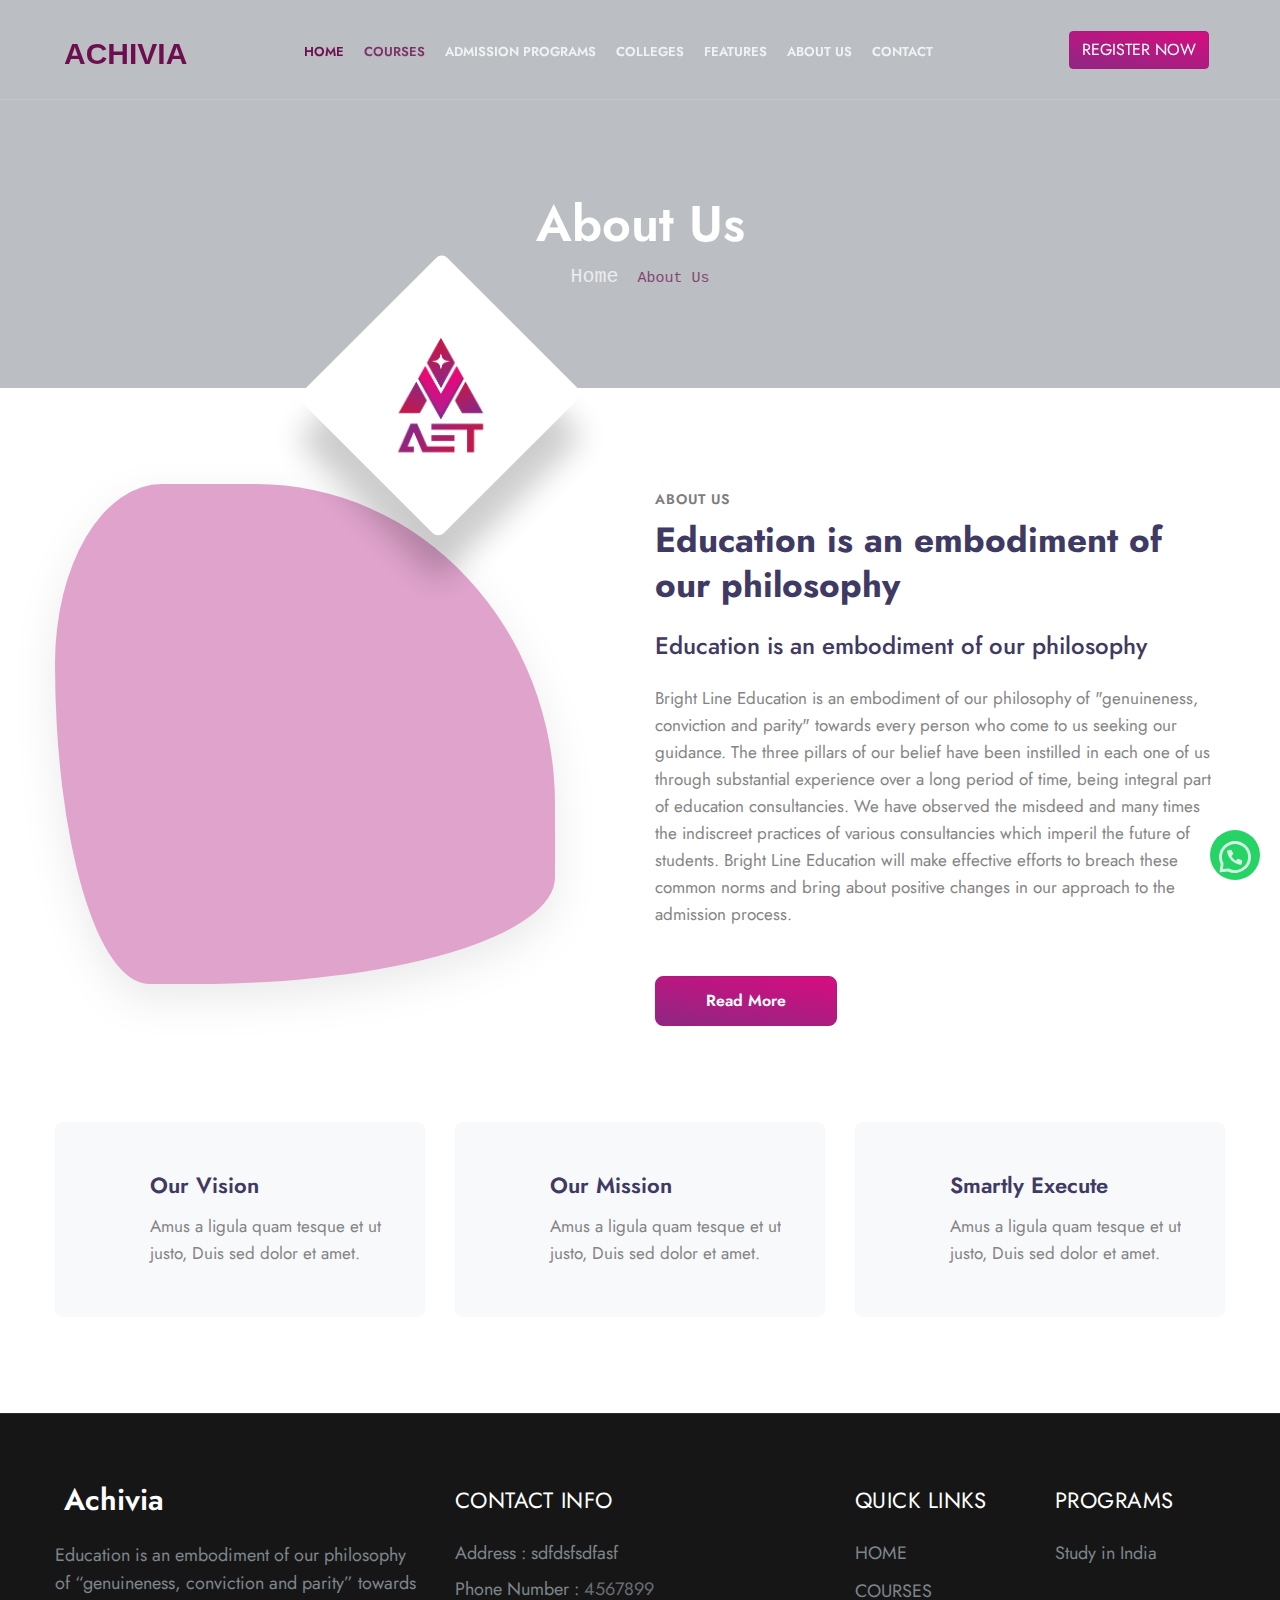
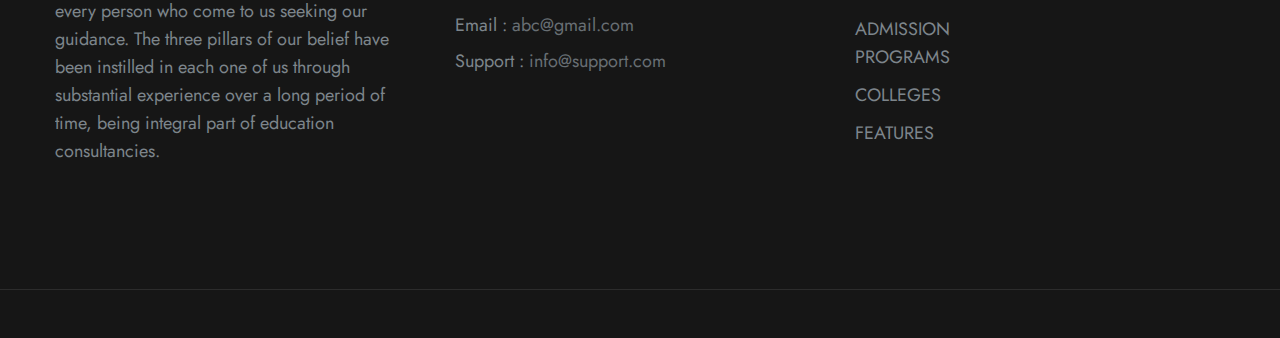
==== about.html @ 942f91b6 "about page added" ====
<!doctype html>
<html lang="en">

<head>
    <!-- Required meta tags -->
    <meta charset="utf-8">
    <meta name="viewport" content="width=device-width, initial-scale=1, shrink-to-fit=no">

    <title>Achivia</title>
    <link rel="icon" href="assets/images/AETlogo.png" type="image/gif" sizes="16x16">
    <!-- google fonts -->
    <link href="//fonts.googleapis.com/css2?family=Jost:wght@300;400;600&display=swap" rel="stylesheet">

    <!-- Template CSS -->
    <link rel="stylesheet" href="assets/css/style-starter.css">
    <script src="https://kit.fontawesome.com/fcaa00c252.js" crossorigin="anonymous"></script>
</head>

<body>
    <!--header-->
    <header id="site-header" class="fixed-top">
        <div class="container">
            <nav class="navbar navbar-expand-lg navbar-dark stroke">
                <h1>
                    <a id="brand-name" class="navbar-brand" href="index.html">
                        <img src="assets/images/AETlogo.png" style="margin-top: -5px;" alt="" height="43px"> <samp
                            class="logo-text">ACHIVIA</samp> </a>
                </h1>

                <!-- if logo is image enable this   
          <a class="navbar-brand" href="#index.html">
              <img src="image-path" alt="Your logo" title="Your logo" style="height:35px;" />
          </a> -->
                <button class="navbar-toggler  collapsed bg-gradient" type="button" data-toggle="collapse"
                    data-target="#navbarTogglerDemo02" aria-controls="navbarTogglerDemo02" aria-expanded="false"
                    aria-label="Toggle navigation">
                    <span onclick="openna()" style="color: #630d49; background-color: none;"
                        class="navbar-toggler-icon fa icon-expand fa-bars"></span>
                    <span onclick="closena()" style="color: #630d49; background-color: none;"
                        class="navbar-toggler-icon fa icon-close fa-times"></span>
                    </span>
                </button>
                <div class="collapse navbar-collapse" id="navbarTogglerDemo02">
                    <ul style="line-height: 31px;" class="navbar-nav mx-lg-auto">
                        <li class="nav-item active">
                            <a style="color: #6d0f4f;" class="nav-link" href="index.html">Home</a>
                        </li>
                        <li class="nav-item @@services__active">
                            <a style="color: #6d0f4f;" id="text1" class="nav-link" href="courses.html">courses</a>
                        </li>
                        <li class="nav-item @@about__active">
                            <a id="text2" class="nav-link" href="admission-programs.html">Admission Programs</a>
                        </li>
                        <li class="nav-item @@about__active">
                            <a id="text3" class="nav-link" href="colleges.html">colleges</a>
                        </li>
                        <li class="nav-item @@about__active">
                            <a id="text4" class="nav-link" href="">features</a>
                        </li>
                        <li class="nav-item @@about__active">
                            <a id="text5" class="nav-link" href="about.html">About Us</a>
                        </li>
                        <li class="nav-item @@contact__active">
                            <a id="text6" class="nav-link" href="">Contact</a>
                        </li>
                        <li class="nav-item @@contact__active">
                            <a type="button" id="reg-btn" style="display: none; font-size: 14px;"
                                class="btn btn-success btn-background" href="">REGISTER NOW</a>
                        </li>

                    </ul>
                </div>

                <!--/search-right-->
                <div id="register-now" class="header-search">
                    <div class='control mr-3'>
                        <a type="button" class="btn btn-success btn-background" href="">REGISTER NOW</a>
                    </div>
                    <!-- full screen form controls -->
                    <i class='icon-close fa fa-close material-icons'></i>
                    <form action="error.html" method="GET" class='search-input'>
                        <input class='input-search' placeholder='Start Typing' type='text'>
                    </form>
                </div>
                <!--//search-right-->

                <!-- toggle switch for light and dark theme -->
                <!-- <div class="mobile-position">
            <nav class="navigation">
              <div class="theme-switch-wrapper">
                <label class="theme-switch" for="checkbox">
                  <input type="checkbox" id="checkbox">
                  <div class="mode-container py-1">
                    <i class="gg-sun"></i>
                    <i class="gg-moon"></i>
                  </div>
                </label>
              </div>
            </nav>
          </div> -->
                <!-- //toggle switch for light and dark theme -->
            </nav>

        </div>
    </header>
    <!--/header-->

    <!-- Service breadcrumb -->
    <section class="w3l-about-breadcrumb text-center">
        <div class="breadcrumb-bg breadcrumb-bg-about py-5">
            <div class="container py-lg-5 py-md-4">
                <h2 class="title pt-md-5 pt-4">About Us</h2>
                <p class="inner-page-para mt-2"><a class="text-white" href="index.html"><samp>Home</samp></a> <i style="font-size: 13px;" class="fas fa-chevron-right"></i> <samp style="font-size: 15px; color: #6d0f4f;">About Us</samp> </p>
            </div>
            <div class="hero-overlay"></div>
        </div>
    </section>
    <!-- //Service breadcrumb -->



    
    <section class="w3l-aboutblock1" id="about">
        <div class="midd-w3 py-5">
            <div class="container py-lg-5 py-md-4 py-2">
                <div class="row">
                    <div class="col-lg-6 left-wthree-img">
                        <div class="position-relative">
                            <img src="assets/images/about2.jpg" alt="" class="img-fluid radius-image-full">
                            <div class="bg-shape"> </div>
                            <div style="    background-color: #ffffff;" class="imginfo__box">
                                <img class="brand-logo"  style="  box-shadow: 0 0px 0px 0 rgb(0 0 0 / 20%);-webkit-box-shadow: 0 0px 0px 0 rgb(0 0 0 / 20%);    -webkit-border-radius: 0% 0% 0% 0% / 0% 0% 0% 0%;    transform: rotate(-45deg);" src="assets/images/AETlogoc.png"  alt="">
                            </div>
                        </div>
                    </div>
                    <div class="col-lg-6 mt-lg-0 mt-5 about-right-faq align-self">
                        <h5 class="title-small mb-1">About Us</h5>
                        <h3 class="title-big">Education is an embodiment of our philosophy</h3>
                        <h4 class="mt-4">Education is an embodiment of our philosophy</h4>
                        <p class="mt-4">Bright Line Education is an embodiment of our philosophy of "genuineness, conviction and parity"
                             towards every person who come to us seeking our guidance. The three pillars of our belief have been instilled 
                             in each one of us through substantial experience over a long period of time, being integral part of education
                              consultancies. We have observed the misdeed and many times the indiscreet practices of various consultancies 
                              which imperil the future of students. Bright Line Education will make effective efforts to breach these common
                               norms and bring about positive changes in our approach to the admission process.</p>
                        <a class="btn btn-primary btn-style mt-md-5 mt-4 mr-md-4 mr-3" href="#about"> Read More </a>
    
                       
                        <!-- dialog itself, mfp-hide class is required to make dialog hidden -->
                        <div id="small-dialog1" class="zoom-anim-dialog mfp-hide">
                            <iframe src="https://www.youtube.com/embed/2N247cY2bEw" allow="autoplay; fullscreen" allowfullscreen=""></iframe>
                        </div>
                    </div>
                </div>
    
                <div class="row justify-content-center mt-5 pt-lg-5">
                    <div class="col-lg-4 col-md-6 grids-feature">
                        <div class="area-box">
                            <i class="fa fa-xing" aria-hidden="true"></i>
                            <div class="area-box-info">
                                <h4><a href="#feature" class="title-head">Our Vision</a></h4>
                                <p>Amus a ligula quam tesque et ut justo, Duis sed dolor et amet.</p>
                            </div>
                        </div>
                    </div>
                    <div class="col-lg-4 col-md-6 grids-feature mt-md-0 mt-4">
                        <div class="area-box">
                            <i class="fa fa-thumbs-o-up" aria-hidden="true"></i>
                            <div class="area-box-info">
                                <h4><a href="#feature" class="title-head">Our Mission</a></h4>
                                <p>Amus a ligula quam tesque et ut justo, Duis sed dolor et amet.</p>
                            </div>
                        </div>
                    </div>
                    <div class="col-lg-4 col-md-6 grids-feature mt-lg-0 mt-4">
                        <div class="area-box">
                            <i class="fa fa-angellist" aria-hidden="true"></i>
                            <div class="area-box-info">
                                <h4><a href="#feature" class="title-head">Smartly Execute</a></h4>
                                <p>Amus a ligula quam tesque et ut justo, Duis sed dolor et amet.</p>
                            </div>
                        </div>
                    </div>
                </div>
            </div>
        </div>
    </section>





    <!-- footer -->
    <footer class="w3l-footer-29-main">
        <div class="footer-29 py-5">
            <div class="container py-md-4">

                <div class="row footer-top-29">

                    <div class="col-lg-4 col-md-6 footer-list-29 footer-1">
                        <div class="footer-logo mb-4">
                            <a id="brand-name" class="navbar-brand" href="index.html">
                                <img src="assets/images/AETlogo.png" style="margin-top: -5px;" alt="" height="43px">
                                Achivia </a>
                        </div>
                        <p> Education is an embodiment of our philosophy of “genuineness, conviction and parity” towards
                            every
                            person who come to us seeking our guidance. The three pillars of our belief have been
                            instilled in each
                            one of us through substantial experience over a long period of time, being integral part of
                            education
                            consultancies.</p>
                        <div class="main-social-footer-29 mt-md-4 mt-3">
                            <a href="#facebook" class="facebook"><span class="fa fa-facebook"></span></a>
                            <a href="#twitter" class="twitter"><span class="fa fa-twitter"></span></a>
                            <a href="#instagram" class="instagram"><span class="fa fa-instagram"></span></a>
                            <a href="#linkedin" class="linkedin"><span class="fa fa-linkedin"></span></a>
                        </div>
                    </div>

                    <div class="col-lg-4 col-md-6 footer-list-29 footer-1 pr-lg-5 mt-md-0 mt-5">
                        <h6 class="footer-title-29">Contact Info </h6>
                        <p class="mb-2">Address : sdfdsfsdfasf</p>
                        <p class="mb-2">Phone Number : <a href="">4567899</a></p>
                        <p class="mb-2">Email : <a href="">abc@gmail.com</a></p>
                        <p>Support : <a href="">info@support.com</a></p>
                    </div>

                    <div class="col-lg-2 col-md-6 col-sm-5 col-6 footer-list-29 footer-2 mt-lg-0 mt-5">
                        <ul>
                            <h6 class="footer-title-29">Quick Links</h6>
                            <li><a href="">HOME</a></li>
                            <li><a href="">COURSES</a></li>
                            <li><a href="">ADMISSION PROGRAMS</a></li>
                            <li><a href=""> COLLEGES</a></li>
                            <li><a href=""> FEATURES</a></li>
                        </ul>
                    </div>

                    <div class="col-lg-2 col-md-6 col-sm-5 col-6 footer-list-29 footer-2 mt-lg-0 mt-5">
                        <ul>
                            <h6 class="footer-title-29">Programs</h6>
                            <li><a href="">Study in India</a></li>
                        </ul>
                    </div>

                </div>

            </div>
        </div>
        <!-- copyright -->
        <section class="w3l-copyright text-center">
            <div class="container">
                <!-- <p class="copy-footer-29">© 2021 Corp Vision. All rights reserved. Design by <a href="https://w3layouts.com/"
            target="_blank">
            W3Layouts</a></p> -->
            </div>

            <!-- move top -->
            <button style="display: block; background-color: #25d366;" id="movetop" title="Go to top">
                <a href=""><img style="width: 32px;" src="assets/images/whatsapp.svg" alt=""></a>
            </button>
            <script>
                // When the user scrolls down 20px from the top of the document, show the button
                window.onscroll = function () {
                    scrollFunction()
                };

                // function scrollFunction() {
                //   if (document.body.scrollTop > 20 || document.documentElement.scrollTop > 20) {
                //     document.getElementById("movetop").style.display = "block";
                //   } else {
                //     document.getElementById("movetop").style.display = "none";
                //   }
                // }

                // When the user clicks on the button, scroll to the top of the document
                function topFunction() {
                    document.body.scrollTop = 0;
                    document.documentElement.scrollTop = 0;
                }
            </script>
            <!-- /move top -->
        </section>
        <!-- //copyright -->
    </footer>
    <!-- //footer -->


    <!-- Template JavaScript -->
    <script src="assets/js/jquery-3.3.1.min.js"></script>
    <script src="assets/js/theme-change.js"></script>

    <!-- libhtbox -->
    <script src="assets/js/lightbox-plus-jquery.min.js"></script>
    <!-- libhtbox -->

    <!-- banner slick slider -->
    <script src="assets/js/slick.js"></script>
    <script src="assets/js/script.js"></script>
    <!-- //banner slick slider -->

    <!-- magnific popup -->
    <script src="assets/js/jquery.magnific-popup.min.js"></script>
    <script>
        $(document).ready(function () {
            $('.popup-with-zoom-anim').magnificPopup({
                type: 'inline',

                fixedContentPos: false,
                fixedBgPos: true,

                overflowY: 'auto',

                closeBtnInside: true,
                preloader: false,

                midClick: true,
                removalDelay: 300,
                mainClass: 'my-mfp-zoom-in'
            });

            $('.popup-with-move-anim').magnificPopup({
                type: 'inline',

                fixedContentPos: false,
                fixedBgPos: true,

                overflowY: 'auto',

                closeBtnInside: true,
                preloader: false,

                midClick: true,
                removalDelay: 300,
                mainClass: 'my-mfp-slide-bottom'
            });
        });
    </script>
    <!-- //magnific popup -->

    <!-- script for tesimonials carousel slider -->
    <script src="assets/js/owl.carousel.js"></script>

    <script>
        $(document).ready(function () {
            $("#owl-demo1").owlCarousel({
                loop: true,
                margin: 20,
                nav: false,
                responsiveClass: true,
                responsive: {
                    0: {
                        items: 1,
                        nav: false
                    },
                    768: {
                        items: 1,
                        nav: false
                    },
                    1000: {
                        items: 1,
                        nav: false,
                        loop: false
                    }
                }
            })
        })
    </script>
    <!-- //script for tesimonials carousel slider -->

    <!-- disable body scroll which navbar is in active -->
    <script>
        $(function () {
            $('.navbar-toggler').click(function () {
                $('body').toggleClass('noscroll');
            })
        });
    </script>
    <!-- disable body scroll which navbar is in active -->

    <!--/MENU-JS-->
    <script>
        $(window).on("scroll", function () {
            var scroll = $(window).scrollTop();

            if (scroll >= 80) {
                $("#site-header").addClass("nav-fixed");
            } else {
                $("#site-header").removeClass("nav-fixed");
            }
        });

        //Main navigation Active Class Add Remove
        $(".navbar-toggler").on("click", function () {
            $("header").toggleClass("active");
        });
        $(document).on("ready", function () {
            if ($(window).width() > 991) {
                $("header").removeClass("active");
            }
            $(window).on("resize", function () {
                if ($(window).width() > 991) {
                    $("header").removeClass("active");
                }
            });
        });
    </script>
    <!--//MENU-JS-->

    <!-- Search -->
    <script>
        $('.control').click(function () {
            $('body').addClass('search-active');
            $('.input-search').focus();
        });

        $('.icon-close').click(function () {
            $('body').removeClass('search-active');
        });
    </script>
    <!-- //Search -->

    <script src="assets/js/bootstrap.min.js"></script>


</body>

</html>
---- assets/css/style-starter.css ----
@charset "UTF-8";
/*--
Author: W3layouts
Author URL: http://w3layouts.com
--*/

/*!
 * Bootstrap v4.4.1 (https://getbootstrap.com/)
 * Copyright 2011-2019 The Bootstrap Authors
 * Copyright 2011-2019 Twitter, Inc.
 * Licensed under MIT (https://github.com/twbs/bootstrap/blob/master/LICENSE)
 */

:root {
  --blue: #007bff;
  --indigo: #6610f2;
  --purple: #6f42c1;
  --pink: #e83e8c;
  --red: #dc3545;
  --orange: #fd7e14;
  --yellow: #ffc107;
  --green: #28a745;
  --teal: #20c997;
  --cyan: #17a2b8;
  --white: #fff;
  --gray: #6c757d;
  --gray-dark: #343a40;
  --primary: #00a63f;
  --secondary: #213364;
  --success: #28a745;
  --info: #17a2b8;
  --warning: #ffc107;
  --danger: #dc3545;
  --light: #f8f9fa;
  --dark: #343a40;
  --breakpoint-xs: 0;
  --breakpoint-sm: 576px;
  --breakpoint-md: 768px;
  --breakpoint-lg: 992px;
  --breakpoint-xl: 1200px;
  --font-family-sans-serif: -apple-system, BlinkMacSystemFont, "Segoe UI", Roboto, "Helvetica Neue", Arial, "Noto Sans", sans-serif, "Apple Color Emoji", "Segoe UI Emoji", "Segoe UI Symbol", "Noto Color Emoji";
  --font-family-monospace: SFMono-Regular, Menlo, Monaco, Consolas, "Liberation Mono", "Courier New", monospace;
}

*, *::before, *::after {
  box-sizing: border-box;
}

html {
  font-family: sans-serif;
  line-height: 1.15;
  -webkit-text-size-adjust: 100%;
  -webkit-tap-highlight-color: rgba(0, 0, 0, 0);
}

article, aside, figcaption, figure, footer, header, hgroup, main, nav, section {
  display: block;
}

body {
  margin: 0;
  font-family: -apple-system, BlinkMacSystemFont, "Segoe UI", Roboto, "Helvetica Neue", Arial, "Noto Sans", sans-serif, "Apple Color Emoji", "Segoe UI Emoji", "Segoe UI Symbol", "Noto Color Emoji";
  font-size: 1rem;
  font-weight: 400;
  line-height: 1.5;
  color: #212529;
  text-align: left;
  background-color: #fff;
}

[tabindex="-1"]:focus:not(:focus-visible) {
  outline: 0 !important;
}

hr {
  box-sizing: content-box;
  height: 0;
  overflow: visible;
}

h1, h2, h3, h4, h5, h6 {
  margin-top: 0;
  margin-bottom: 0.5rem;
}

p {
  margin-top: 0;
  margin-bottom: 1rem;
}

abbr[title], abbr[data-original-title] {
  text-decoration: underline;
  -webkit-text-decoration: underline dotted;
  text-decoration: underline dotted;
  cursor: help;
  border-bottom: 0;
  -webkit-text-decoration-skip-ink: none;
  text-decoration-skip-ink: none;
}

address {
  margin-bottom: 1rem;
  font-style: normal;
  line-height: inherit;
}

ol, ul, dl {
  margin-top: 0;
  margin-bottom: 1rem;
}

ol ol, ul ul, ol ul, ul ol {
  margin-bottom: 0;
}

dt {
  font-weight: 700;
}

dd {
  margin-bottom: .5rem;
  margin-left: 0;
}

blockquote {
  margin: 0 0 1rem;
}

b, strong {
  font-weight: bolder;
}

small {
  font-size: 80%;
}

sub, sup {
  position: relative;
  font-size: 75%;
  line-height: 0;
  vertical-align: baseline;
}

sub {
  bottom: -.25em;
}

sup {
  top: -.5em;
}

a {
  color: #00a63f;
  text-decoration: none;
  background-color: transparent;
}

a:hover {
  color: #005a22;
  text-decoration: underline;
}

a:not([href]) {
  color: inherit;
  text-decoration: none;
}

a:not([href]):hover {
  color: inherit;
  text-decoration: none;
}

pre, code, kbd, samp {
  font-family: SFMono-Regular, Menlo, Monaco, Consolas, "Liberation Mono", "Courier New", monospace;
  font-size: 1em;
}

pre {
  margin-top: 0;
  margin-bottom: 1rem;
  overflow: auto;
}

figure {
  margin: 0 0 1rem;
}

img {
  vertical-align: middle;
  border-style: none;
}

svg {
  overflow: hidden;
  vertical-align: middle;
}

table {
  border-collapse: collapse;
}

caption {
  padding-top: 0.75rem;
  padding-bottom: 0.75rem;
  color: #6c757d;
  text-align: left;
  caption-side: bottom;
}

th {
  text-align: inherit;
}

label {
  display: inline-block;
  margin-bottom: 0.5rem;
}

button {
  border-radius: 0;
}

button:focus {
  outline: 1px dotted;
  outline: 5px auto -webkit-focus-ring-color;
}

input, button, select, optgroup, textarea {
  margin: 0;
  font-family: inherit;
  font-size: inherit;
  line-height: inherit;
}

button, input {
  overflow: visible;
}

button, select {
  text-transform: none;
}

select {
  word-wrap: normal;
}

button, [type="button"], [type="reset"], [type="submit"] {
  -webkit-appearance: button;
}

button:not(:disabled), [type="button"]:not(:disabled), [type="reset"]:not(:disabled), [type="submit"]:not(:disabled) {
  cursor: pointer;
}

button::-moz-focus-inner, [type="button"]::-moz-focus-inner, [type="reset"]::-moz-focus-inner, [type="submit"]::-moz-focus-inner {
  padding: 0;
  border-style: none;
}

input[type="radio"], input[type="checkbox"] {
  box-sizing: border-box;
  padding: 0;
}

input[type="date"], input[type="time"], input[type="datetime-local"], input[type="month"] {
  -webkit-appearance: listbox;
}

textarea {
  overflow: auto;
  resize: vertical;
}

fieldset {
  min-width: 0;
  padding: 0;
  margin: 0;
  border: 0;
}

legend {
  display: block;
  width: 100%;
  max-width: 100%;
  padding: 0;
  margin-bottom: .5rem;
  font-size: 1.5rem;
  line-height: inherit;
  color: inherit;
  white-space: normal;
}

@media (max-width: 1200px) {
  legend {
    font-size: calc(1.275rem + 0.3vw);
  }
}

progress {
  vertical-align: baseline;
}

[type="number"]::-webkit-inner-spin-button, [type="number"]::-webkit-outer-spin-button {
  height: auto;
}

[type="search"] {
  outline-offset: -2px;
  -webkit-appearance: none;
}

[type="search"]::-webkit-search-decoration {
  -webkit-appearance: none;
}

::-webkit-file-upload-button {
  font: inherit;
  -webkit-appearance: button;
}

output {
  display: inline-block;
}

summary {
  display: list-item;
  cursor: pointer;
}

template {
  display: none;
}

[hidden] {
  display: none !important;
}

h1, h2, h3, h4, h5, h6, .h1, .h2, .h3, .h4, .h5, .h6 {
  margin-bottom: 0.5rem;
  font-weight: 500;
  line-height: 1.2;
}

h1, .h1 {
  font-size: 2.5rem;
}

@media (max-width: 1200px) {
  h1, .h1 {
    font-size: calc(1.375rem + 1.5vw);
  }
}

h2, .h2 {
  font-size: 2rem;
}

@media (max-width: 1200px) {
  h2, .h2 {
    font-size: calc(1.325rem + 0.9vw);
  }
}

h3, .h3 {
  font-size: 1.75rem;
}

@media (max-width: 1200px) {
  h3, .h3 {
    font-size: calc(1.3rem + 0.6vw);
  }
}

h4, .h4 {
  font-size: 1.5rem;
}

@media (max-width: 1200px) {
  h4, .h4 {
    font-size: calc(1.275rem + 0.3vw);
  }
}

h5, .h5 {
  font-size: 1.25rem;
}

h6, .h6 {
  font-size: 1rem;
}

.lead {
  font-size: 1.25rem;
  font-weight: 300;
}

.display-1 {
  font-size: 6rem;
  font-weight: 300;
  line-height: 1.2;
}

@media (max-width: 1200px) {
  .display-1 {
    font-size: calc(1.725rem + 5.7vw);
  }
}

.display-2 {
  font-size: 5.5rem;
  font-weight: 300;
  line-height: 1.2;
}

@media (max-width: 1200px) {
  .display-2 {
    font-size: calc(1.675rem + 5.1vw);
  }
}

.display-3 {
  font-size: 4.5rem;
  font-weight: 300;
  line-height: 1.2;
}

@media (max-width: 1200px) {
  .display-3 {
    font-size: calc(1.575rem + 3.9vw);
  }
}

.display-4 {
  font-size: 3.5rem;
  font-weight: 300;
  line-height: 1.2;
}

@media (max-width: 1200px) {
  .display-4 {
    font-size: calc(1.475rem + 2.7vw);
  }
}

hr {
  margin-top: 1rem;
  margin-bottom: 1rem;
  border: 0;
  border-top: 1px solid rgba(0, 0, 0, 0.1);
}

small, .small {
  font-size: 80%;
  font-weight: 400;
}

mark, .mark {
  padding: 0.2em;
  background-color: #fcf8e3;
}

.list-unstyled {
  padding-left: 0;
  list-style: none;
}

.list-inline {
  padding-left: 0;
  list-style: none;
}

.list-inline-item {
  display: inline-block;
}

.list-inline-item:not(:last-child) {
  margin-right: 0.5rem;
}

.initialism {
  font-size: 90%;
  text-transform: uppercase;
}

.blockquote {
  margin-bottom: 1rem;
  font-size: 1.25rem;
}

.blockquote-footer {
  display: block;
  font-size: 80%;
  color: #6c757d;
}

.blockquote-footer::before {
  content: "\2014\00A0";
}

.img-fluid {
  max-width: 100%;
  height: auto;
}

.img-thumbnail {
  padding: 0.25rem;
  background-color: #fff;
  border: 1px solid #dee2e6;
  border-radius: 0.25rem;
  max-width: 100%;
  height: auto;
}

.figure {
  display: inline-block;
}

.figure-img {
  margin-bottom: 0.5rem;
  line-height: 1;
}

.figure-caption {
  font-size: 90%;
  color: #6c757d;
}

code {
  font-size: 87.5%;
  color: #e83e8c;
  word-wrap: break-word;
}

a>code {
  color: inherit;
}

kbd {
  padding: 0.2rem 0.4rem;
  font-size: 87.5%;
  color: #fff;
  background-color: #212529;
  border-radius: 0.2rem;
}

kbd kbd {
  padding: 0;
  font-size: 100%;
  font-weight: 700;
}

pre {
  display: block;
  font-size: 87.5%;
  color: #212529;
}

pre code {
  font-size: inherit;
  color: inherit;
  word-break: normal;
}

.pre-scrollable {
  max-height: 340px;
  overflow-y: scroll;
}

.container {
  width: 100%;
  padding-right: 15px;
  padding-left: 15px;
  margin-right: auto;
  margin-left: auto;
}

@media (min-width: 576px) {
  .container {
    max-width: 540px;
  }
}

@media (min-width: 768px) {
  .container {
    max-width: 720px;
  }
}

@media (min-width: 992px) {
  .container {
    max-width: 960px;
  }
}

@media (min-width: 1200px) {
  .container {
    max-width: 1140px;
  }
}

.container-fluid, .container-sm, .container-md, .container-lg, .container-xl {
  width: 100%;
  padding-right: 15px;
  padding-left: 15px;
  margin-right: auto;
  margin-left: auto;
}

@media (min-width: 576px) {
  .container, .container-sm {
    max-width: 540px;
  }
}

@media (min-width: 768px) {
  .container, .container-sm, .container-md {
    max-width: 720px;
  }
}

@media (min-width: 992px) {
  .container, .container-sm, .container-md, .container-lg {
    max-width: 960px;
  }
}

@media (min-width: 1200px) {
  .container, .container-sm, .container-md, .container-lg, .container-xl {
    max-width: 1140px;
  }
}

.row {
  display: flex;
  flex-wrap: wrap;
  margin-right: -15px;
  margin-left: -15px;
}

.no-gutters {
  margin-right: 0;
  margin-left: 0;
}

.no-gutters>.col, .no-gutters>[class*="col-"] {
  padding-right: 0;
  padding-left: 0;
}

.col-1, .col-2, .col-3, .col-4, .col-5, .col-6, .col-7, .col-8, .col-9, .col-10, .col-11, .col-12, .col, .col-auto, .col-sm-1, .col-sm-2, .col-sm-3, .col-sm-4, .col-sm-5, .col-sm-6, .col-sm-7, .col-sm-8, .col-sm-9, .col-sm-10, .col-sm-11, .col-sm-12, .col-sm, .col-sm-auto, .col-md-1, .col-md-2, .col-md-3, .col-md-4, .col-md-5, .col-md-6, .col-md-7, .col-md-8, .col-md-9, .col-md-10, .col-md-11, .col-md-12, .col-md, .col-md-auto, .col-lg-1, .col-lg-2, .col-lg-3, .col-lg-4, .col-lg-5, .col-lg-6, .col-lg-7, .col-lg-8, .col-lg-9, .col-lg-10, .col-lg-11, .col-lg-12, .col-lg, .col-lg-auto, .col-xl-1, .col-xl-2, .col-xl-3, .col-xl-4, .col-xl-5, .col-xl-6, .col-xl-7, .col-xl-8, .col-xl-9, .col-xl-10, .col-xl-11, .col-xl-12, .col-xl, .col-xl-auto {
  position: relative;
  width: 100%;
  padding-right: 15px;
  padding-left: 15px;
}

.col {
  flex-basis: 0;
  flex-grow: 1;
  max-width: 100%;
}

.row-cols-1>* {
  flex: 0 0 100%;
  max-width: 100%;
}

.row-cols-2>* {
  flex: 0 0 50%;
  max-width: 50%;
}

.row-cols-3>* {
  flex: 0 0 33.33333%;
  max-width: 33.33333%;
}

.row-cols-4>* {
  flex: 0 0 25%;
  max-width: 25%;
}

.row-cols-5>* {
  flex: 0 0 20%;
  max-width: 20%;
}

.row-cols-6>* {
  flex: 0 0 16.66667%;
  max-width: 16.66667%;
}

.col-auto {
  flex: 0 0 auto;
  width: auto;
  max-width: 100%;
}

.col-1 {
  flex: 0 0 8.33333%;
  max-width: 8.33333%;
}

.col-2 {
  flex: 0 0 16.66667%;
  max-width: 16.66667%;
}

.col-3 {
  flex: 0 0 25%;
  max-width: 25%;
}

.col-4 {
  flex: 0 0 33.33333%;
  max-width: 33.33333%;
}

.col-5 {
  flex: 0 0 41.66667%;
  max-width: 41.66667%;
}

.col-6 {
  flex: 0 0 50%;
  max-width: 50%;
}

.col-7 {
  flex: 0 0 58.33333%;
  max-width: 58.33333%;
}

.col-8 {
  flex: 0 0 66.66667%;
  max-width: 66.66667%;
}

.col-9 {
  flex: 0 0 75%;
  max-width: 75%;
}

.col-10 {
  flex: 0 0 83.33333%;
  max-width: 83.33333%;
}

.col-11 {
  flex: 0 0 91.66667%;
  max-width: 91.66667%;
}

.col-12 {
  flex: 0 0 100%;
  max-width: 100%;
}

.order-first {
  order: -1;
}

.order-last {
  order: 13;
}

.order-0 {
  order: 0;
}

.order-1 {
  order: 1;
}

.order-2 {
  order: 2;
}

.order-3 {
  order: 3;
}

.order-4 {
  order: 4;
}

.order-5 {
  order: 5;
}

.order-6 {
  order: 6;
}

.order-7 {
  order: 7;
}

.order-8 {
  order: 8;
}

.order-9 {
  order: 9;
}

.order-10 {
  order: 10;
}

.order-11 {
  order: 11;
}

.order-12 {
  order: 12;
}

.offset-1 {
  margin-left: 8.33333%;
}

.offset-2 {
  margin-left: 16.66667%;
}

.offset-3 {
  margin-left: 25%;
}

.offset-4 {
  margin-left: 33.33333%;
}

.offset-5 {
  margin-left: 41.66667%;
}

.offset-6 {
  margin-left: 50%;
}

.offset-7 {
  margin-left: 58.33333%;
}

.offset-8 {
  margin-left: 66.66667%;
}

.offset-9 {
  margin-left: 75%;
}

.offset-10 {
  margin-left: 83.33333%;
}

.offset-11 {
  margin-left: 91.66667%;
}

@media (min-width: 576px) {
  .col-sm {
    flex-basis: 0;
    flex-grow: 1;
    max-width: 100%;
  }
  .row-cols-sm-1>* {
    flex: 0 0 100%;
    max-width: 100%;
  }
  .row-cols-sm-2>* {
    flex: 0 0 50%;
    max-width: 50%;
  }
  .row-cols-sm-3>* {
    flex: 0 0 33.33333%;
    max-width: 33.33333%;
  }
  .row-cols-sm-4>* {
    flex: 0 0 25%;
    max-width: 25%;
  }
  .row-cols-sm-5>* {
    flex: 0 0 20%;
    max-width: 20%;
  }
  .row-cols-sm-6>* {
    flex: 0 0 16.66667%;
    max-width: 16.66667%;
  }
  .col-sm-auto {
    flex: 0 0 auto;
    width: auto;
    max-width: 100%;
  }
  .col-sm-1 {
    flex: 0 0 8.33333%;
    max-width: 8.33333%;
  }
  .col-sm-2 {
    flex: 0 0 16.66667%;
    max-width: 16.66667%;
  }
  .col-sm-3 {
    flex: 0 0 25%;
    max-width: 25%;
  }
  .col-sm-4 {
    flex: 0 0 33.33333%;
    max-width: 33.33333%;
  }
  .col-sm-5 {
    flex: 0 0 41.66667%;
    max-width: 41.66667%;
  }
  .col-sm-6 {
    flex: 0 0 50%;
    max-width: 50%;
  }
  .col-sm-7 {
    flex: 0 0 58.33333%;
    max-width: 58.33333%;
  }
  .col-sm-8 {
    flex: 0 0 66.66667%;
    max-width: 66.66667%;
  }
  .col-sm-9 {
    flex: 0 0 75%;
    max-width: 75%;
  }
  .col-sm-10 {
    flex: 0 0 83.33333%;
    max-width: 83.33333%;
  }
  .col-sm-11 {
    flex: 0 0 91.66667%;
    max-width: 91.66667%;
  }
  .col-sm-12 {
    flex: 0 0 100%;
    max-width: 100%;
  }
  .order-sm-first {
    order: -1;
  }
  .order-sm-last {
    order: 13;
  }
  .order-sm-0 {
    order: 0;
  }
  .order-sm-1 {
    order: 1;
  }
  .order-sm-2 {
    order: 2;
  }
  .order-sm-3 {
    order: 3;
  }
  .order-sm-4 {
    order: 4;
  }
  .order-sm-5 {
    order: 5;
  }
  .order-sm-6 {
    order: 6;
  }
  .order-sm-7 {
    order: 7;
  }
  .order-sm-8 {
    order: 8;
  }
  .order-sm-9 {
    order: 9;
  }
  .order-sm-10 {
    order: 10;
  }
  .order-sm-11 {
    order: 11;
  }
  .order-sm-12 {
    order: 12;
  }
  .offset-sm-0 {
    margin-left: 0;
  }
  .offset-sm-1 {
    margin-left: 8.33333%;
  }
  .offset-sm-2 {
    margin-left: 16.66667%;
  }
  .offset-sm-3 {
    margin-left: 25%;
  }
  .offset-sm-4 {
    margin-left: 33.33333%;
  }
  .offset-sm-5 {
    margin-left: 41.66667%;
  }
  .offset-sm-6 {
    margin-left: 50%;
  }
  .offset-sm-7 {
    margin-left: 58.33333%;
  }
  .offset-sm-8 {
    margin-left: 66.66667%;
  }
  .offset-sm-9 {
    margin-left: 75%;
  }
  .offset-sm-10 {
    margin-left: 83.33333%;
  }
  .offset-sm-11 {
    margin-left: 91.66667%;
  }
}

@media (min-width: 768px) {
  .col-md {
    flex-basis: 0;
    flex-grow: 1;
    max-width: 100%;
  }
  .row-cols-md-1>* {
    flex: 0 0 100%;
    max-width: 100%;
  }
  .row-cols-md-2>* {
    flex: 0 0 50%;
    max-width: 50%;
  }
  .row-cols-md-3>* {
    flex: 0 0 33.33333%;
    max-width: 33.33333%;
  }
  .row-cols-md-4>* {
    flex: 0 0 25%;
    max-width: 25%;
  }
  .row-cols-md-5>* {
    flex: 0 0 20%;
    max-width: 20%;
  }
  .row-cols-md-6>* {
    flex: 0 0 16.66667%;
    max-width: 16.66667%;
  }
  .col-md-auto {
    flex: 0 0 auto;
    width: auto;
    max-width: 100%;
  }
  .col-md-1 {
    flex: 0 0 8.33333%;
    max-width: 8.33333%;
  }
  .col-md-2 {
    flex: 0 0 16.66667%;
    max-width: 16.66667%;
  }
  .col-md-3 {
    flex: 0 0 25%;
    max-width: 25%;
  }
  .col-md-4 {
    flex: 0 0 33.33333%;
    max-width: 33.33333%;
  }
  .col-md-5 {
    flex: 0 0 41.66667%;
    max-width: 41.66667%;
  }
  .col-md-6 {
    flex: 0 0 50%;
    max-width: 50%;
  }
  .col-md-7 {
    flex: 0 0 58.33333%;
    max-width: 58.33333%;
  }
  .col-md-8 {
    flex: 0 0 66.66667%;
    max-width: 66.66667%;
  }
  .col-md-9 {
    flex: 0 0 75%;
    max-width: 75%;
  }
  .col-md-10 {
    flex: 0 0 83.33333%;
    max-width: 83.33333%;
  }
  .col-md-11 {
    flex: 0 0 91.66667%;
    max-width: 91.66667%;
  }
  .col-md-12 {
    flex: 0 0 100%;
    max-width: 100%;
  }
  .order-md-first {
    order: -1;
  }
  .order-md-last {
    order: 13;
  }
  .order-md-0 {
    order: 0;
  }
  .order-md-1 {
    order: 1;
  }
  .order-md-2 {
    order: 2;
  }
  .order-md-3 {
    order: 3;
  }
  .order-md-4 {
    order: 4;
  }
  .order-md-5 {
    order: 5;
  }
  .order-md-6 {
    order: 6;
  }
  .order-md-7 {
    order: 7;
  }
  .order-md-8 {
    order: 8;
  }
  .order-md-9 {
    order: 9;
  }
  .order-md-10 {
    order: 10;
  }
  .order-md-11 {
    order: 11;
  }
  .order-md-12 {
    order: 12;
  }
  .offset-md-0 {
    margin-left: 0;
  }
  .offset-md-1 {
    margin-left: 8.33333%;
  }
  .offset-md-2 {
    margin-left: 16.66667%;
  }
  .offset-md-3 {
    margin-left: 25%;
  }
  .offset-md-4 {
    margin-left: 33.33333%;
  }
  .offset-md-5 {
    margin-left: 41.66667%;
  }
  .offset-md-6 {
    margin-left: 50%;
  }
  .offset-md-7 {
    margin-left: 58.33333%;
  }
  .offset-md-8 {
    margin-left: 66.66667%;
  }
  .offset-md-9 {
    margin-left: 75%;
  }
  .offset-md-10 {
    margin-left: 83.33333%;
  }
  .offset-md-11 {
    margin-left: 91.66667%;
  }
}

@media (min-width: 992px) {
  .col-lg {
    flex-basis: 0;
    flex-grow: 1;
    max-width: 100%;
  }
  .row-cols-lg-1>* {
    flex: 0 0 100%;
    max-width: 100%;
  }
  .row-cols-lg-2>* {
    flex: 0 0 50%;
    max-width: 50%;
  }
  .row-cols-lg-3>* {
    flex: 0 0 33.33333%;
    max-width: 33.33333%;
  }
  .row-cols-lg-4>* {
    flex: 0 0 25%;
    max-width: 25%;
  }
  .row-cols-lg-5>* {
    flex: 0 0 20%;
    max-width: 20%;
  }
  .row-cols-lg-6>* {
    flex: 0 0 16.66667%;
    max-width: 16.66667%;
  }
  .col-lg-auto {
    flex: 0 0 auto;
    width: auto;
    max-width: 100%;
  }
  .col-lg-1 {
    flex: 0 0 8.33333%;
    max-width: 8.33333%;
  }
  .col-lg-2 {
    flex: 0 0 16.66667%;
    max-width: 16.66667%;
  }
  .col-lg-3 {
    flex: 0 0 25%;
    max-width: 25%;
  }
  .col-lg-4 {
    flex: 0 0 33.33333%;
    max-width: 33.33333%;
  }
  .col-lg-5 {
    flex: 0 0 41.66667%;
    max-width: 41.66667%;
  }
  .col-lg-6 {
    flex: 0 0 50%;
    max-width: 50%;
  }
  .col-lg-7 {
    flex: 0 0 58.33333%;
    max-width: 58.33333%;
  }
  .col-lg-8 {
    flex: 0 0 66.66667%;
    max-width: 66.66667%;
  }
  .col-lg-9 {
    flex: 0 0 75%;
    max-width: 75%;
  }
  .col-lg-10 {
    flex: 0 0 83.33333%;
    max-width: 83.33333%;
  }
  .col-lg-11 {
    flex: 0 0 91.66667%;
    max-width: 91.66667%;
  }
  .col-lg-12 {
    flex: 0 0 100%;
    max-width: 100%;
  }
  .order-lg-first {
    order: -1;
  }
  .order-lg-last {
    order: 13;
  }
  .order-lg-0 {
    order: 0;
  }
  .order-lg-1 {
    order: 1;
  }
  .order-lg-2 {
    order: 2;
  }
  .order-lg-3 {
    order: 3;
  }
  .order-lg-4 {
    order: 4;
  }
  .order-lg-5 {
    order: 5;
  }
  .order-lg-6 {
    order: 6;
  }
  .order-lg-7 {
    order: 7;
  }
  .order-lg-8 {
    order: 8;
  }
  .order-lg-9 {
    order: 9;
  }
  .order-lg-10 {
    order: 10;
  }
  .order-lg-11 {
    order: 11;
  }
  .order-lg-12 {
    order: 12;
  }
  .offset-lg-0 {
    margin-left: 0;
  }
  .offset-lg-1 {
    margin-left: 8.33333%;
  }
  .offset-lg-2 {
    margin-left: 16.66667%;
  }
  .offset-lg-3 {
    margin-left: 25%;
  }
  .offset-lg-4 {
    margin-left: 33.33333%;
  }
  .offset-lg-5 {
    margin-left: 41.66667%;
  }
  .offset-lg-6 {
    margin-left: 50%;
  }
  .offset-lg-7 {
    margin-left: 58.33333%;
  }
  .offset-lg-8 {
    margin-left: 66.66667%;
  }
  .offset-lg-9 {
    margin-left: 75%;
  }
  .offset-lg-10 {
    margin-left: 83.33333%;
  }
  .offset-lg-11 {
    margin-left: 91.66667%;
  }
}

@media (min-width: 1200px) {
  .col-xl {
    flex-basis: 0;
    flex-grow: 1;
    max-width: 100%;
  }
  .row-cols-xl-1>* {
    flex: 0 0 100%;
    max-width: 100%;
  }
  .row-cols-xl-2>* {
    flex: 0 0 50%;
    max-width: 50%;
  }
  .row-cols-xl-3>* {
    flex: 0 0 33.33333%;
    max-width: 33.33333%;
  }
  .row-cols-xl-4>* {
    flex: 0 0 25%;
    max-width: 25%;
  }
  .row-cols-xl-5>* {
    flex: 0 0 20%;
    max-width: 20%;
  }
  .row-cols-xl-6>* {
    flex: 0 0 16.66667%;
    max-width: 16.66667%;
  }
  .col-xl-auto {
    flex: 0 0 auto;
    width: auto;
    max-width: 100%;
  }
  .col-xl-1 {
    flex: 0 0 8.33333%;
    max-width: 8.33333%;
  }
  .col-xl-2 {
    flex: 0 0 16.66667%;
    max-width: 16.66667%;
  }
  .col-xl-3 {
    flex: 0 0 25%;
    max-width: 25%;
  }
  .col-xl-4 {
    flex: 0 0 33.33333%;
    max-width: 33.33333%;
  }
  .col-xl-5 {
    flex: 0 0 41.66667%;
    max-width: 41.66667%;
  }
  .col-xl-6 {
    flex: 0 0 50%;
    max-width: 50%;
  }
  .col-xl-7 {
    flex: 0 0 58.33333%;
    max-width: 58.33333%;
  }
  .col-xl-8 {
    flex: 0 0 66.66667%;
    max-width: 66.66667%;
  }
  .col-xl-9 {
    flex: 0 0 75%;
    max-width: 75%;
  }
  .col-xl-10 {
    flex: 0 0 83.33333%;
    max-width: 83.33333%;
  }
  .col-xl-11 {
    flex: 0 0 91.66667%;
    max-width: 91.66667%;
  }
  .col-xl-12 {
    flex: 0 0 100%;
    max-width: 100%;
  }
  .order-xl-first {
    order: -1;
  }
  .order-xl-last {
    order: 13;
  }
  .order-xl-0 {
    order: 0;
  }
  .order-xl-1 {
    order: 1;
  }
  .order-xl-2 {
    order: 2;
  }
  .order-xl-3 {
    order: 3;
  }
  .order-xl-4 {
    order: 4;
  }
  .order-xl-5 {
    order: 5;
  }
  .order-xl-6 {
    order: 6;
  }
  .order-xl-7 {
    order: 7;
  }
  .order-xl-8 {
    order: 8;
  }
  .order-xl-9 {
    order: 9;
  }
  .order-xl-10 {
    order: 10;
  }
  .order-xl-11 {
    order: 11;
  }
  .order-xl-12 {
    order: 12;
  }
  .offset-xl-0 {
    margin-left: 0;
  }
  .offset-xl-1 {
    margin-left: 8.33333%;
  }
  .offset-xl-2 {
    margin-left: 16.66667%;
  }
  .offset-xl-3 {
    margin-left: 25%;
  }
  .offset-xl-4 {
    margin-left: 33.33333%;
  }
  .offset-xl-5 {
    margin-left: 41.66667%;
  }
  .offset-xl-6 {
    margin-left: 50%;
  }
  .offset-xl-7 {
    margin-left: 58.33333%;
  }
  .offset-xl-8 {
    margin-left: 66.66667%;
  }
  .offset-xl-9 {
    margin-left: 75%;
  }
  .offset-xl-10 {
    margin-left: 83.33333%;
  }
  .offset-xl-11 {
    margin-left: 91.66667%;
  }
}

.table {
  width: 100%;
  margin-bottom: 1rem;
  color: #212529;
}

.table th, .table td {
  padding: 0.75rem;
  vertical-align: top;
  border-top: 1px solid #dee2e6;
}

.table thead th {
  vertical-align: bottom;
  border-bottom: 2px solid #dee2e6;
}

.table tbody+tbody {
  border-top: 2px solid #dee2e6;
}

.table-sm th, .table-sm td {
  padding: 0.3rem;
}

.table-bordered {
  border: 1px solid #dee2e6;
}

.table-bordered th, .table-bordered td {
  border: 1px solid #dee2e6;
}

.table-bordered thead th, .table-bordered thead td {
  border-bottom-width: 2px;
}

.table-borderless th, .table-borderless td, .table-borderless thead th, .table-borderless tbody+tbody {
  border: 0;
}

.table-striped tbody tr:nth-of-type(odd) {
  background-color: rgba(0, 0, 0, 0.05);
}

.table-hover tbody tr:hover {
  color: #212529;
  background-color: rgba(0, 0, 0, 0.075);
}

.table-primary, .table-primary>th, .table-primary>td {
  background-color: #b8e6c9;
}

.table-primary th, .table-primary td, .table-primary thead th, .table-primary tbody+tbody {
  border-color: #7ad19b;
}

.table-hover .table-primary:hover {
  background-color: #a5dfbb;
}

.table-hover .table-primary:hover>td, .table-hover .table-primary:hover>th {
  background-color: #a5dfbb;
}

.table-secondary, .table-secondary>th, .table-secondary>td {
  background-color: #c1c6d4;
}

.table-secondary th, .table-secondary td, .table-secondary thead th, .table-secondary tbody+tbody {
  border-color: #8c95ae;
}

.table-hover .table-secondary:hover {
  background-color: #b2b8ca;
}

.table-hover .table-secondary:hover>td, .table-hover .table-secondary:hover>th {
  background-color: #b2b8ca;
}

.table-success, .table-success>th, .table-success>td {
  background-color: #c3e6cb;
}

.table-success th, .table-success td, .table-success thead th, .table-success tbody+tbody {
  border-color: #8fd19e;
}

.table-hover .table-success:hover {
  background-color: #b1dfbb;
}

.table-hover .table-success:hover>td, .table-hover .table-success:hover>th {
  background-color: #b1dfbb;
}

.table-info, .table-info>th, .table-info>td {
  background-color: #bee5eb;
}

.table-info th, .table-info td, .table-info thead th, .table-info tbody+tbody {
  border-color: #86cfda;
}

.table-hover .table-info:hover {
  background-color: #abdde5;
}

.table-hover .table-info:hover>td, .table-hover .table-info:hover>th {
  background-color: #abdde5;
}

.table-warning, .table-warning>th, .table-warning>td {
  background-color: #ffeeba;
}

.table-warning th, .table-warning td, .table-warning thead th, .table-warning tbody+tbody {
  border-color: #ffdf7e;
}

.table-hover .table-warning:hover {
  background-color: #ffe8a1;
}

.table-hover .table-warning:hover>td, .table-hover .table-warning:hover>th {
  background-color: #ffe8a1;
}

.table-danger, .table-danger>th, .table-danger>td {
  background-color: #f5c6cb;
}

.table-danger th, .table-danger td, .table-danger thead th, .table-danger tbody+tbody {
  border-color: #ed969e;
}

.table-hover .table-danger:hover {
  background-color: #f1b0b7;
}

.table-hover .table-danger:hover>td, .table-hover .table-danger:hover>th {
  background-color: #f1b0b7;
}

.table-light, .table-light>th, .table-light>td {
  background-color: #fdfdfe;
}

.table-light th, .table-light td, .table-light thead th, .table-light tbody+tbody {
  border-color: #fbfcfc;
}

.table-hover .table-light:hover {
  background-color: #ececf6;
}

.table-hover .table-light:hover>td, .table-hover .table-light:hover>th {
  background-color: #ececf6;
}

.table-dark, .table-dark>th, .table-dark>td {
  background-color: #c6c8ca;
}

.table-dark th, .table-dark td, .table-dark thead th, .table-dark tbody+tbody {
  border-color: #95999c;
}

.table-hover .table-dark:hover {
  background-color: #b9bbbe;
}

.table-hover .table-dark:hover>td, .table-hover .table-dark:hover>th {
  background-color: #b9bbbe;
}

.table-active, .table-active>th, .table-active>td {
  background-color: rgba(0, 0, 0, 0.075);
}

.table-hover .table-active:hover {
  background-color: rgba(0, 0, 0, 0.075);
}

.table-hover .table-active:hover>td, .table-hover .table-active:hover>th {
  background-color: rgba(0, 0, 0, 0.075);
}

.table .thead-dark th {
  color: #fff;
  background-color: #343a40;
  border-color: #454d55;
}

.table .thead-light th {
  color: #495057;
  background-color: #e9ecef;
  border-color: #dee2e6;
}

.table-dark {
  color: #fff;
  background-color: #343a40;
}

.table-dark th, .table-dark td, .table-dark thead th {
  border-color: #454d55;
}

.table-dark.table-bordered {
  border: 0;
}

.table-dark.table-striped tbody tr:nth-of-type(odd) {
  background-color: rgba(255, 255, 255, 0.05);
}

.table-dark.table-hover tbody tr:hover {
  color: #fff;
  background-color: rgba(255, 255, 255, 0.075);
}

@media (max-width: 575.98px) {
  .table-responsive-sm {
    display: block;
    width: 100%;
    overflow-x: auto;
    -webkit-overflow-scrolling: touch;
  }
  .table-responsive-sm>.table-bordered {
    border: 0;
  }
}

@media (max-width: 767.98px) {
  .table-responsive-md {
    display: block;
    width: 100%;
    overflow-x: auto;
    -webkit-overflow-scrolling: touch;
  }
  .table-responsive-md>.table-bordered {
    border: 0;
  }
}

@media (max-width: 991.98px) {
  .table-responsive-lg {
    display: block;
    width: 100%;
    overflow-x: auto;
    -webkit-overflow-scrolling: touch;
  }
  .table-responsive-lg>.table-bordered {
    border: 0;
  }
}

@media (max-width: 1199.98px) {
  .table-responsive-xl {
    display: block;
    width: 100%;
    overflow-x: auto;
    -webkit-overflow-scrolling: touch;
  }
  .table-responsive-xl>.table-bordered {
    border: 0;
  }
}

.table-responsive {
  display: block;
  width: 100%;
  overflow-x: auto;
  -webkit-overflow-scrolling: touch;
}

.table-responsive>.table-bordered {
  border: 0;
}

.form-control {
  display: block;
  width: 100%;
  height: calc(1.5em + 0.75rem + 2px);
  padding: 0.375rem 0.75rem;
  font-size: 1rem;
  font-weight: 400;
  line-height: 1.5;
  color: #495057;
  background-color: #fff;
  background-clip: padding-box;
  border: 1px solid #ced4da;
  border-radius: 0.25rem;
  transition: border-color 0.15s ease-in-out, box-shadow 0.15s ease-in-out;
}

@media (prefers-reduced-motion: reduce) {
  .form-control {
    transition: none;
  }
}

.form-control::-ms-expand {
  background-color: transparent;
  border: 0;
}

.form-control:-moz-focusring {
  color: transparent;
  text-shadow: 0 0 0 #495057;
}

.form-control:focus {
  color: #495057;
  background-color: #fff;
  border-color: #27ff79;
  outline: 0;
  box-shadow: 0 0 0 0.2rem rgba(0, 166, 63, 0.25);
}

.form-control::-webkit-input-placeholder {
  color: #6c757d;
  opacity: 1;
}

.form-control::-moz-placeholder {
  color: #6c757d;
  opacity: 1;
}

.form-control:-ms-input-placeholder {
  color: #6c757d;
  opacity: 1;
}

.form-control::-ms-input-placeholder {
  color: #6c757d;
  opacity: 1;
}

.form-control::placeholder {
  color: #6c757d;
  opacity: 1;
}

.form-control:disabled, .form-control[readonly] {
  background-color: #e9ecef;
  opacity: 1;
}

select.form-control:focus::-ms-value {
  color: #495057;
  background-color: #fff;
}

.form-control-file, .form-control-range {
  display: block;
  width: 100%;
}

.col-form-label {
  padding-top: calc(0.375rem + 1px);
  padding-bottom: calc(0.375rem + 1px);
  margin-bottom: 0;
  font-size: inherit;
  line-height: 1.5;
}

.col-form-label-lg {
  padding-top: calc(0.5rem + 1px);
  padding-bottom: calc(0.5rem + 1px);
  font-size: 1.25rem;
  line-height: 1.5;
}

.col-form-label-sm {
  padding-top: calc(0.25rem + 1px);
  padding-bottom: calc(0.25rem + 1px);
  font-size: 0.875rem;
  line-height: 1.5;
}

.form-control-plaintext {
  display: block;
  width: 100%;
  padding: 0.375rem 0;
  margin-bottom: 0;
  font-size: 1rem;
  line-height: 1.5;
  color: #212529;
  background-color: transparent;
  border: solid transparent;
  border-width: 1px 0;
}

.form-control-plaintext.form-control-sm, .form-control-plaintext.form-control-lg {
  padding-right: 0;
  padding-left: 0;
}

.form-control-sm {
  height: calc(1.5em + 0.5rem + 2px);
  padding: 0.25rem 0.5rem;
  font-size: 0.875rem;
  line-height: 1.5;
  border-radius: 0.2rem;
}

.form-control-lg {
  height: calc(1.5em + 1rem + 2px);
  padding: 0.5rem 1rem;
  font-size: 1.25rem;
  line-height: 1.5;
  border-radius: 0.3rem;
}

select.form-control[size], select.form-control[multiple] {
  height: auto;
}

textarea.form-control {
  height: auto;
}

.form-group {
  margin-bottom: 1rem;
}

.form-text {
  display: block;
  margin-top: 0.25rem;
}

.form-row {
  display: flex;
  flex-wrap: wrap;
  margin-right: -5px;
  margin-left: -5px;
}

.form-row>.col, .form-row>[class*="col-"] {
  padding-right: 5px;
  padding-left: 5px;
}

.form-check {
  position: relative;
  display: block;
  padding-left: 1.25rem;
}

.form-check-input {
  position: absolute;
  margin-top: 0.3rem;
  margin-left: -1.25rem;
}

.form-check-input[disabled]~.form-check-label, .form-check-input:disabled~.form-check-label {
  color: #6c757d;
}

.form-check-label {
  margin-bottom: 0;
}

.form-check-inline {
  display: inline-flex;
  align-items: center;
  padding-left: 0;
  margin-right: 0.75rem;
}

.form-check-inline .form-check-input {
  position: static;
  margin-top: 0;
  margin-right: 0.3125rem;
  margin-left: 0;
}

.valid-feedback {
  display: none;
  width: 100%;
  margin-top: 0.25rem;
  font-size: 80%;
  color: #28a745;
}

.valid-tooltip {
  position: absolute;
  top: 100%;
  z-index: 5;
  display: none;
  max-width: 100%;
  padding: 0.25rem 0.5rem;
  margin-top: .1rem;
  font-size: 0.875rem;
  line-height: 1.5;
  color: #fff;
  background-color: rgba(40, 167, 69, 0.9);
  border-radius: 0.25rem;
}

.was-validated :valid~.valid-feedback, .was-validated :valid~.valid-tooltip, .is-valid~.valid-feedback, .is-valid~.valid-tooltip {
  display: block;
}

.was-validated .form-control:valid, .form-control.is-valid {
  border-color: #28a745;
  padding-right: calc(1.5em + 0.75rem);
  background-image: url("data:image/svg+xml,%3csvg xmlns='http://www.w3.org/2000/svg' width='8' height='8' viewBox='0 0 8 8'%3e%3cpath fill='%2328a745' d='M2.3 6.73L.6 4.53c-.4-1.04.46-1.4 1.1-.8l1.1 1.4 3.4-3.8c.6-.63 1.6-.27 1.2.7l-4 4.6c-.43.5-.8.4-1.1.1z'/%3e%3c/svg%3e");
  background-repeat: no-repeat;
  background-position: right calc(0.375em + 0.1875rem) center;
  background-size: calc(0.75em + 0.375rem) calc(0.75em + 0.375rem);
}

.was-validated .form-control:valid:focus, .form-control.is-valid:focus {
  border-color: #28a745;
  box-shadow: 0 0 0 0.2rem rgba(40, 167, 69, 0.25);
}

.was-validated textarea.form-control:valid, textarea.form-control.is-valid {
  padding-right: calc(1.5em + 0.75rem);
  background-position: top calc(0.375em + 0.1875rem) right calc(0.375em + 0.1875rem);
}

.was-validated .custom-select:valid, .custom-select.is-valid {
  border-color: #28a745;
  padding-right: calc(0.75em + 2.3125rem);
  background: url("data:image/svg+xml,%3csvg xmlns='http://www.w3.org/2000/svg' width='4' height='5' viewBox='0 0 4 5'%3e%3cpath fill='%23343a40' d='M2 0L0 2h4zm0 5L0 3h4z'/%3e%3c/svg%3e") no-repeat right 0.75rem center/8px 10px, url("data:image/svg+xml,%3csvg xmlns='http://www.w3.org/2000/svg' width='8' height='8' viewBox='0 0 8 8'%3e%3cpath fill='%2328a745' d='M2.3 6.73L.6 4.53c-.4-1.04.46-1.4 1.1-.8l1.1 1.4 3.4-3.8c.6-.63 1.6-.27 1.2.7l-4 4.6c-.43.5-.8.4-1.1.1z'/%3e%3c/svg%3e") #fff no-repeat center right 1.75rem/calc(0.75em + 0.375rem) calc(0.75em + 0.375rem);
}

.was-validated .custom-select:valid:focus, .custom-select.is-valid:focus {
  border-color: #28a745;
  box-shadow: 0 0 0 0.2rem rgba(40, 167, 69, 0.25);
}

.was-validated .form-check-input:valid~.form-check-label, .form-check-input.is-valid~.form-check-label {
  color: #28a745;
}

.was-validated .form-check-input:valid~.valid-feedback, .was-validated .form-check-input:valid~.valid-tooltip, .form-check-input.is-valid~.valid-feedback, .form-check-input.is-valid~.valid-tooltip {
  display: block;
}

.was-validated .custom-control-input:valid~.custom-control-label, .custom-control-input.is-valid~.custom-control-label {
  color: #28a745;
}

.was-validated .custom-control-input:valid~.custom-control-label::before, .custom-control-input.is-valid~.custom-control-label::before {
  border-color: #28a745;
}

.was-validated .custom-control-input:valid:checked~.custom-control-label::before, .custom-control-input.is-valid:checked~.custom-control-label::before {
  border-color: #34ce57;
  background-color: #34ce57;
}

.was-validated .custom-control-input:valid:focus~.custom-control-label::before, .custom-control-input.is-valid:focus~.custom-control-label::before {
  box-shadow: 0 0 0 0.2rem rgba(40, 167, 69, 0.25);
}

.was-validated .custom-control-input:valid:focus:not(:checked)~.custom-control-label::before, .custom-control-input.is-valid:focus:not(:checked)~.custom-control-label::before {
  border-color: #28a745;
}

.was-validated .custom-file-input:valid~.custom-file-label, .custom-file-input.is-valid~.custom-file-label {
  border-color: #28a745;
}

.was-validated .custom-file-input:valid:focus~.custom-file-label, .custom-file-input.is-valid:focus~.custom-file-label {
  border-color: #28a745;
  box-shadow: 0 0 0 0.2rem rgba(40, 167, 69, 0.25);
}

.invalid-feedback {
  display: none;
  width: 100%;
  margin-top: 0.25rem;
  font-size: 80%;
  color: #dc3545;
}

.invalid-tooltip {
  position: absolute;
  top: 100%;
  z-index: 5;
  display: none;
  max-width: 100%;
  padding: 0.25rem 0.5rem;
  margin-top: .1rem;
  font-size: 0.875rem;
  line-height: 1.5;
  color: #fff;
  background-color: rgba(220, 53, 69, 0.9);
  border-radius: 0.25rem;
}

.was-validated :invalid~.invalid-feedback, .was-validated :invalid~.invalid-tooltip, .is-invalid~.invalid-feedback, .is-invalid~.invalid-tooltip {
  display: block;
}

.was-validated .form-control:invalid, .form-control.is-invalid {
  border-color: #dc3545;
  padding-right: calc(1.5em + 0.75rem);
  background-image: url("data:image/svg+xml,%3csvg xmlns='http://www.w3.org/2000/svg' width='12' height='12' fill='none' stroke='%23dc3545' viewBox='0 0 12 12'%3e%3ccircle cx='6' cy='6' r='4.5'/%3e%3cpath stroke-linejoin='round' d='M5.8 3.6h.4L6 6.5z'/%3e%3ccircle cx='6' cy='8.2' r='.6' fill='%23dc3545' stroke='none'/%3e%3c/svg%3e");
  background-repeat: no-repeat;
  background-position: right calc(0.375em + 0.1875rem) center;
  background-size: calc(0.75em + 0.375rem) calc(0.75em + 0.375rem);
}

.was-validated .form-control:invalid:focus, .form-control.is-invalid:focus {
  border-color: #dc3545;
  box-shadow: 0 0 0 0.2rem rgba(220, 53, 69, 0.25);
}

.was-validated textarea.form-control:invalid, textarea.form-control.is-invalid {
  padding-right: calc(1.5em + 0.75rem);
  background-position: top calc(0.375em + 0.1875rem) right calc(0.375em + 0.1875rem);
}

.was-validated .custom-select:invalid, .custom-select.is-invalid {
  border-color: #dc3545;
  padding-right: calc(0.75em + 2.3125rem);
  background: url("data:image/svg+xml,%3csvg xmlns='http://www.w3.org/2000/svg' width='4' height='5' viewBox='0 0 4 5'%3e%3cpath fill='%23343a40' d='M2 0L0 2h4zm0 5L0 3h4z'/%3e%3c/svg%3e") no-repeat right 0.75rem center/8px 10px, url("data:image/svg+xml,%3csvg xmlns='http://www.w3.org/2000/svg' width='12' height='12' fill='none' stroke='%23dc3545' viewBox='0 0 12 12'%3e%3ccircle cx='6' cy='6' r='4.5'/%3e%3cpath stroke-linejoin='round' d='M5.8 3.6h.4L6 6.5z'/%3e%3ccircle cx='6' cy='8.2' r='.6' fill='%23dc3545' stroke='none'/%3e%3c/svg%3e") #fff no-repeat center right 1.75rem/calc(0.75em + 0.375rem) calc(0.75em + 0.375rem);
}

.was-validated .custom-select:invalid:focus, .custom-select.is-invalid:focus {
  border-color: #dc3545;
  box-shadow: 0 0 0 0.2rem rgba(220, 53, 69, 0.25);
}

.was-validated .form-check-input:invalid~.form-check-label, .form-check-input.is-invalid~.form-check-label {
  color: #dc3545;
}

.was-validated .form-check-input:invalid~.invalid-feedback, .was-validated .form-check-input:invalid~.invalid-tooltip, .form-check-input.is-invalid~.invalid-feedback, .form-check-input.is-invalid~.invalid-tooltip {
  display: block;
}

.was-validated .custom-control-input:invalid~.custom-control-label, .custom-control-input.is-invalid~.custom-control-label {
  color: #dc3545;
}

.was-validated .custom-control-input:invalid~.custom-control-label::before, .custom-control-input.is-invalid~.custom-control-label::before {
  border-color: #dc3545;
}

.was-validated .custom-control-input:invalid:checked~.custom-control-label::before, .custom-control-input.is-invalid:checked~.custom-control-label::before {
  border-color: #e4606d;
  background-color: #e4606d;
}

.was-validated .custom-control-input:invalid:focus~.custom-control-label::before, .custom-control-input.is-invalid:focus~.custom-control-label::before {
  box-shadow: 0 0 0 0.2rem rgba(220, 53, 69, 0.25);
}

.was-validated .custom-control-input:invalid:focus:not(:checked)~.custom-control-label::before, .custom-control-input.is-invalid:focus:not(:checked)~.custom-control-label::before {
  border-color: #dc3545;
}

.was-validated .custom-file-input:invalid~.custom-file-label, .custom-file-input.is-invalid~.custom-file-label {
  border-color: #dc3545;
}

.was-validated .custom-file-input:invalid:focus~.custom-file-label, .custom-file-input.is-invalid:focus~.custom-file-label {
  border-color: #dc3545;
  box-shadow: 0 0 0 0.2rem rgba(220, 53, 69, 0.25);
}

.form-inline {
  display: flex;
  flex-flow: row wrap;
  align-items: center;
}

.form-inline .form-check {
  width: 100%;
}

@media (min-width: 576px) {
  .form-inline label {
    display: flex;
    align-items: center;
    justify-content: center;
    margin-bottom: 0;
  }
  .form-inline .form-group {
    display: flex;
    flex: 0 0 auto;
    flex-flow: row wrap;
    align-items: center;
    margin-bottom: 0;
  }
  .form-inline .form-control {
    display: inline-block;
    width: auto;
    vertical-align: middle;
  }
  .form-inline .form-control-plaintext {
    display: inline-block;
  }
  .form-inline .input-group, .form-inline .custom-select {
    width: auto;
  }
  .form-inline .form-check {
    display: flex;
    align-items: center;
    justify-content: center;
    width: auto;
    padding-left: 0;
  }
  .form-inline .form-check-input {
    position: relative;
    flex-shrink: 0;
    margin-top: 0;
    margin-right: 0.25rem;
    margin-left: 0;
  }
  .form-inline .custom-control {
    align-items: center;
    justify-content: center;
  }
  .form-inline .custom-control-label {
    margin-bottom: 0;
  }
}

.btn {
  display: inline-block;
  font-weight: 400;
  color: #212529;
  text-align: center;
  vertical-align: middle;
  cursor: pointer;
  -webkit-user-select: none;
  -moz-user-select: none;
  -ms-user-select: none;
  user-select: none;
  background-color: transparent;
  border: 1px solid transparent;
  padding: 0.375rem 0.75rem;
  font-size: 1rem;
  line-height: 1.5;
  border-radius: 0.25rem;
  transition: color 0.15s ease-in-out, background-color 0.15s ease-in-out, border-color 0.15s ease-in-out, box-shadow 0.15s ease-in-out;
}

@media (prefers-reduced-motion: reduce) {
  .btn {
    transition: none;
  }
}

.btn:hover {
  color: #212529;
  text-decoration: none;
}

.btn:focus, .btn.focus {
  outline: 0;
  box-shadow: 0 0 0 0.2rem rgba(0, 166, 63, 0.25);
}

.btn.disabled, .btn:disabled {
  opacity: 0.65;
}

a.btn.disabled, fieldset:disabled a.btn {
  pointer-events: none;
}

.btn-primary {
  color: #fff;
  background-image: linear-gradient(191deg, #d70d80, #8d2782);
  border-color: #ad1980;
}

.btn-primary:hover {
  color: #fff;
  background-image: linear-gradient(191deg, #ff0091, #d323ad);
  border-color: #ad1980;
}

.btn-primary:focus, .btn-primary.focus {
  color: #fff;
  background-color: #008030;
  border-color: #00732c;
  box-shadow: 0 0 0 0.2rem rgba(38, 179, 92, 0.5);
}

.btn-primary.disabled, .btn-primary:disabled {
  color: #fff;
  background-color: #00a63f;
  border-color: #00a63f;
}

.btn-primary:not(:disabled):not(.disabled):active, .btn-primary:not(:disabled):not(.disabled).active, .show>.btn-primary.dropdown-toggle {
  color: #fff;
  background-color: #00732c;
  border-color: #006627;
}

.btn-primary:not(:disabled):not(.disabled):active:focus, .btn-primary:not(:disabled):not(.disabled).active:focus, .show>.btn-primary.dropdown-toggle:focus {
  box-shadow: 0 0 0 0.2rem rgba(38, 179, 92, 0.5);
}

.btn-secondary {
  color: #fff;
  background-color: #213364;
  border-color: #213364;
}

.btn-secondary:hover {
  color: #fff;
  background-color: #182447;
  border-color: #141f3e;
}

.btn-secondary:focus, .btn-secondary.focus {
  color: #fff;
  background-color: #182447;
  border-color: #141f3e;
  box-shadow: 0 0 0 0.2rem rgba(66, 82, 123, 0.5);
}

.btn-secondary.disabled, .btn-secondary:disabled {
  color: #fff;
  background-color: #213364;
  border-color: #213364;
}

.btn-secondary:not(:disabled):not(.disabled):active, .btn-secondary:not(:disabled):not(.disabled).active, .show>.btn-secondary.dropdown-toggle {
  color: #fff;
  background-color: #141f3e;
  border-color: #111b34;
}

.btn-secondary:not(:disabled):not(.disabled):active:focus, .btn-secondary:not(:disabled):not(.disabled).active:focus, .show>.btn-secondary.dropdown-toggle:focus {
  box-shadow: 0 0 0 0.2rem rgba(66, 82, 123, 0.5);
}

.btn-success {
  color: #fff;
  background-color: #28a745;
  border-color: #28a745;
}

.btn-success:hover {
  color: #fff;
  background-color: #218838;
  border-color: #1e7e34;
}

.btn-success:focus, .btn-success.focus {
  color: #fff;
  background-color: #218838;
  border-color: #1e7e34;
  box-shadow: 0 0 0 0.2rem rgba(72, 180, 97, 0.5);
}

.btn-success.disabled, .btn-success:disabled {
  color: #fff;
  background-color: #28a745;
  border-color: #28a745;
}

.btn-success:not(:disabled):not(.disabled):active, .btn-success:not(:disabled):not(.disabled).active, .show>.btn-success.dropdown-toggle {
  color: #fff;
  background-color: #1e7e34;
  border-color: #1c7430;
}

.btn-success:not(:disabled):not(.disabled):active:focus, .btn-success:not(:disabled):not(.disabled).active:focus, .show>.btn-success.dropdown-toggle:focus {
  box-shadow: 0 0 0 0.2rem rgba(72, 180, 97, 0.5);
}

.btn-info {
  color: #fff;
  background-color: #17a2b8;
  border-color: #17a2b8;
}

.btn-info:hover {
  color: #fff;
  background-color: #138496;
  border-color: #117a8b;
}

.btn-info:focus, .btn-info.focus {
  color: #fff;
  background-color: #138496;
  border-color: #117a8b;
  box-shadow: 0 0 0 0.2rem rgba(58, 176, 195, 0.5);
}

.btn-info.disabled, .btn-info:disabled {
  color: #fff;
  background-color: #17a2b8;
  border-color: #17a2b8;
}

.btn-info:not(:disabled):not(.disabled):active, .btn-info:not(:disabled):not(.disabled).active, .show>.btn-info.dropdown-toggle {
  color: #fff;
  background-color: #117a8b;
  border-color: #10707f;
}

.btn-info:not(:disabled):not(.disabled):active:focus, .btn-info:not(:disabled):not(.disabled).active:focus, .show>.btn-info.dropdown-toggle:focus {
  box-shadow: 0 0 0 0.2rem rgba(58, 176, 195, 0.5);
}

.btn-warning {
  color: #212529;
  background-color: #ffc107;
  border-color: #ffc107;
}

.btn-warning:hover {
  color: #212529;
  background-color: #e0a800;
  border-color: #d39e00;
}

.btn-warning:focus, .btn-warning.focus {
  color: #212529;
  background-color: #e0a800;
  border-color: #d39e00;
  box-shadow: 0 0 0 0.2rem rgba(222, 170, 12, 0.5);
}

.btn-warning.disabled, .btn-warning:disabled {
  color: #212529;
  background-color: #ffc107;
  border-color: #ffc107;
}

.btn-warning:not(:disabled):not(.disabled):active, .btn-warning:not(:disabled):not(.disabled).active, .show>.btn-warning.dropdown-toggle {
  color: #212529;
  background-color: #d39e00;
  border-color: #c69500;
}

.btn-warning:not(:disabled):not(.disabled):active:focus, .btn-warning:not(:disabled):not(.disabled).active:focus, .show>.btn-warning.dropdown-toggle:focus {
  box-shadow: 0 0 0 0.2rem rgba(222, 170, 12, 0.5);
}

.btn-danger {
  color: #fff;
  background-color: #dc3545;
  border-color: #dc3545;
}

.btn-danger:hover {
  color: #fff;
  background-color: #c82333;
  border-color: #bd2130;
}

.btn-danger:focus, .btn-danger.focus {
  color: #fff;
  background-color: #c82333;
  border-color: #bd2130;
  box-shadow: 0 0 0 0.2rem rgba(225, 83, 97, 0.5);
}

.btn-danger.disabled, .btn-danger:disabled {
  color: #fff;
  background-color: #dc3545;
  border-color: #dc3545;
}

.btn-danger:not(:disabled):not(.disabled):active, .btn-danger:not(:disabled):not(.disabled).active, .show>.btn-danger.dropdown-toggle {
  color: #fff;
  background-color: #bd2130;
  border-color: #b21f2d;
}

.btn-danger:not(:disabled):not(.disabled):active:focus, .btn-danger:not(:disabled):not(.disabled).active:focus, .show>.btn-danger.dropdown-toggle:focus {
  box-shadow: 0 0 0 0.2rem rgba(225, 83, 97, 0.5);
}

.btn-light {
  color: #212529;
  background-color: #f8f9fa;
  border-color: #f8f9fa;
}

.btn-light:hover {
  color: #212529;
  background-color: #e2e6ea;
  border-color: #dae0e5;
}

.btn-light:focus, .btn-light.focus {
  color: #212529;
  background-color: #e2e6ea;
  border-color: #dae0e5;
  box-shadow: 0 0 0 0.2rem rgba(216, 217, 219, 0.5);
}

.btn-light.disabled, .btn-light:disabled {
  color: #212529;
  background-color: #f8f9fa;
  border-color: #f8f9fa;
}

.btn-light:not(:disabled):not(.disabled):active, .btn-light:not(:disabled):not(.disabled).active, .show>.btn-light.dropdown-toggle {
  color: #212529;
  background-color: #dae0e5;
  border-color: #d3d9df;
}

.btn-light:not(:disabled):not(.disabled):active:focus, .btn-light:not(:disabled):not(.disabled).active:focus, .show>.btn-light.dropdown-toggle:focus {
  box-shadow: 0 0 0 0.2rem rgba(216, 217, 219, 0.5);
}

.btn-dark {
  color: #fff;
  background-color: #343a40;
  border-color: #343a40;
}

.btn-dark:hover {
  color: #fff;
  background-color: #23272b;
  border-color: #1d2124;
}

.btn-dark:focus, .btn-dark.focus {
  color: #fff;
  background-color: #23272b;
  border-color: #1d2124;
  box-shadow: 0 0 0 0.2rem rgba(82, 88, 93, 0.5);
}

.btn-dark.disabled, .btn-dark:disabled {
  color: #fff;
  background-color: #343a40;
  border-color: #343a40;
}

.btn-dark:not(:disabled):not(.disabled):active, .btn-dark:not(:disabled):not(.disabled).active, .show>.btn-dark.dropdown-toggle {
  color: #fff;
  background-color: #1d2124;
  border-color: #171a1d;
}

.btn-dark:not(:disabled):not(.disabled):active:focus, .btn-dark:not(:disabled):not(.disabled).active:focus, .show>.btn-dark.dropdown-toggle:focus {
  box-shadow: 0 0 0 0.2rem rgba(82, 88, 93, 0.5);
}

.btn-outline-primary {
  color: #00a63f;
  border-color: #00a63f;
}

.btn-outline-primary:hover {
  color: #fff;
  background-color: #00a63f;
  border-color: #00a63f;
}

.btn-outline-primary:focus, .btn-outline-primary.focus {
  box-shadow: 0 0 0 0.2rem rgba(0, 166, 63, 0.5);
}

.btn-outline-primary.disabled, .btn-outline-primary:disabled {
  color: #00a63f;
  background-color: transparent;
}

.btn-outline-primary:not(:disabled):not(.disabled):active, .btn-outline-primary:not(:disabled):not(.disabled).active, .show>.btn-outline-primary.dropdown-toggle {
  color: #fff;
  background-color: #00a63f;
  border-color: #00a63f;
}

.btn-outline-primary:not(:disabled):not(.disabled):active:focus, .btn-outline-primary:not(:disabled):not(.disabled).active:focus, .show>.btn-outline-primary.dropdown-toggle:focus {
  box-shadow: 0 0 0 0.2rem rgba(0, 166, 63, 0.5);
}

.btn-outline-secondary {
  color: #213364;
  border-color: #213364;
}

.btn-outline-secondary:hover {
  color: #fff;
  background-color: #213364;
  border-color: #213364;
}

.btn-outline-secondary:focus, .btn-outline-secondary.focus {
  box-shadow: 0 0 0 0.2rem rgba(33, 51, 100, 0.5);
}

.btn-outline-secondary.disabled, .btn-outline-secondary:disabled {
  color: #213364;
  background-color: transparent;
}

.btn-outline-secondary:not(:disabled):not(.disabled):active, .btn-outline-secondary:not(:disabled):not(.disabled).active, .show>.btn-outline-secondary.dropdown-toggle {
  color: #fff;
  background-color: #213364;
  border-color: #213364;
}

.btn-outline-secondary:not(:disabled):not(.disabled):active:focus, .btn-outline-secondary:not(:disabled):not(.disabled).active:focus, .show>.btn-outline-secondary.dropdown-toggle:focus {
  box-shadow: 0 0 0 0.2rem rgba(33, 51, 100, 0.5);
}

.btn-outline-success {
  color: #28a745;
  border-color: #28a745;
}

.btn-outline-success:hover {
  color: #fff;
  background-color: #28a745;
  border-color: #28a745;
}

.btn-outline-success:focus, .btn-outline-success.focus {
  box-shadow: 0 0 0 0.2rem rgba(40, 167, 69, 0.5);
}

.btn-outline-success.disabled, .btn-outline-success:disabled {
  color: #28a745;
  background-color: transparent;
}

.btn-outline-success:not(:disabled):not(.disabled):active, .btn-outline-success:not(:disabled):not(.disabled).active, .show>.btn-outline-success.dropdown-toggle {
  color: #fff;
  background-color: #28a745;
  border-color: #28a745;
}

.btn-outline-success:not(:disabled):not(.disabled):active:focus, .btn-outline-success:not(:disabled):not(.disabled).active:focus, .show>.btn-outline-success.dropdown-toggle:focus {
  box-shadow: 0 0 0 0.2rem rgba(40, 167, 69, 0.5);
}

.btn-outline-info {
  color: #17a2b8;
  border-color: #17a2b8;
}

.btn-outline-info:hover {
  color: #fff;
  background-color: #17a2b8;
  border-color: #17a2b8;
}

.btn-outline-info:focus, .btn-outline-info.focus {
  box-shadow: 0 0 0 0.2rem rgba(23, 162, 184, 0.5);
}

.btn-outline-info.disabled, .btn-outline-info:disabled {
  color: #17a2b8;
  background-color: transparent;
}

.btn-outline-info:not(:disabled):not(.disabled):active, .btn-outline-info:not(:disabled):not(.disabled).active, .show>.btn-outline-info.dropdown-toggle {
  color: #fff;
  background-color: #17a2b8;
  border-color: #17a2b8;
}

.btn-outline-info:not(:disabled):not(.disabled):active:focus, .btn-outline-info:not(:disabled):not(.disabled).active:focus, .show>.btn-outline-info.dropdown-toggle:focus {
  box-shadow: 0 0 0 0.2rem rgba(23, 162, 184, 0.5);
}

.btn-outline-warning {
  color: #ffc107;
  border-color: #ffc107;
}

.btn-outline-warning:hover {
  color: #212529;
  background-color: #ffc107;
  border-color: #ffc107;
}

.btn-outline-warning:focus, .btn-outline-warning.focus {
  box-shadow: 0 0 0 0.2rem rgba(255, 193, 7, 0.5);
}

.btn-outline-warning.disabled, .btn-outline-warning:disabled {
  color: #ffc107;
  background-color: transparent;
}

.btn-outline-warning:not(:disabled):not(.disabled):active, .btn-outline-warning:not(:disabled):not(.disabled).active, .show>.btn-outline-warning.dropdown-toggle {
  color: #212529;
  background-color: #ffc107;
  border-color: #ffc107;
}

.btn-outline-warning:not(:disabled):not(.disabled):active:focus, .btn-outline-warning:not(:disabled):not(.disabled).active:focus, .show>.btn-outline-warning.dropdown-toggle:focus {
  box-shadow: 0 0 0 0.2rem rgba(255, 193, 7, 0.5);
}

.btn-outline-danger {
  color: #dc3545;
  border-color: #dc3545;
}

.btn-outline-danger:hover {
  color: #fff;
  background-color: #dc3545;
  border-color: #dc3545;
}

.btn-outline-danger:focus, .btn-outline-danger.focus {
  box-shadow: 0 0 0 0.2rem rgba(220, 53, 69, 0.5);
}

.btn-outline-danger.disabled, .btn-outline-danger:disabled {
  color: #dc3545;
  background-color: transparent;
}

.btn-outline-danger:not(:disabled):not(.disabled):active, .btn-outline-danger:not(:disabled):not(.disabled).active, .show>.btn-outline-danger.dropdown-toggle {
  color: #fff;
  background-color: #dc3545;
  border-color: #dc3545;
}

.btn-outline-danger:not(:disabled):not(.disabled):active:focus, .btn-outline-danger:not(:disabled):not(.disabled).active:focus, .show>.btn-outline-danger.dropdown-toggle:focus {
  box-shadow: 0 0 0 0.2rem rgba(220, 53, 69, 0.5);
}

.btn-outline-light {
  color: #f8f9fa;
  border-color: #f8f9fa;
}

.btn-outline-light:hover {
  color: #212529;
  background-color: #f8f9fa;
  border-color: #f8f9fa;
}

.btn-outline-light:focus, .btn-outline-light.focus {
  box-shadow: 0 0 0 0.2rem rgba(248, 249, 250, 0.5);
}

.btn-outline-light.disabled, .btn-outline-light:disabled {
  color: #f8f9fa;
  background-color: transparent;
}

.btn-outline-light:not(:disabled):not(.disabled):active, .btn-outline-light:not(:disabled):not(.disabled).active, .show>.btn-outline-light.dropdown-toggle {
  color: #212529;
  background-color: #f8f9fa;
  border-color: #f8f9fa;
}

.btn-outline-light:not(:disabled):not(.disabled):active:focus, .btn-outline-light:not(:disabled):not(.disabled).active:focus, .show>.btn-outline-light.dropdown-toggle:focus {
  box-shadow: 0 0 0 0.2rem rgba(248, 249, 250, 0.5);
}

.btn-outline-dark {
  color: #343a40;
  border-color: #343a40;
}

.btn-outline-dark:hover {
  color: #fff;
  background-color: #343a40;
  border-color: #343a40;
}

.btn-outline-dark:focus, .btn-outline-dark.focus {
  box-shadow: 0 0 0 0.2rem rgba(52, 58, 64, 0.5);
}

.btn-outline-dark.disabled, .btn-outline-dark:disabled {
  color: #343a40;
  background-color: transparent;
}

.btn-outline-dark:not(:disabled):not(.disabled):active, .btn-outline-dark:not(:disabled):not(.disabled).active, .show>.btn-outline-dark.dropdown-toggle {
  color: #fff;
  background-color: #343a40;
  border-color: #343a40;
}

.btn-outline-dark:not(:disabled):not(.disabled):active:focus, .btn-outline-dark:not(:disabled):not(.disabled).active:focus, .show>.btn-outline-dark.dropdown-toggle:focus {
  box-shadow: 0 0 0 0.2rem rgba(52, 58, 64, 0.5);
}

.btn-link {
  font-weight: 400;
  color: #00a63f;
  text-decoration: none;
}

.btn-link:hover {
  color: #005a22;
  text-decoration: underline;
}

.btn-link:focus, .btn-link.focus {
  text-decoration: underline;
  box-shadow: none;
}

.btn-link:disabled, .btn-link.disabled {
  color: #6c757d;
  pointer-events: none;
}

.btn-lg, .btn-group-lg>.btn {
  padding: 0.5rem 1rem;
  font-size: 1.25rem;
  line-height: 1.5;
  border-radius: 0.3rem;
}

.btn-sm, .btn-group-sm>.btn {
  padding: 0.25rem 0.5rem;
  font-size: 0.875rem;
  line-height: 1.5;
  border-radius: 0.2rem;
}

.btn-block {
  display: block;
  width: 100%;
}

.btn-block+.btn-block {
  margin-top: 0.5rem;
}

input[type="submit"].btn-block, input[type="reset"].btn-block, input[type="button"].btn-block {
  width: 100%;
}

.fade {
  transition: opacity 0.15s linear;
}

@media (prefers-reduced-motion: reduce) {
  .fade {
    transition: none;
  }
}

.fade:not(.show) {
  opacity: 0;
}

.collapse:not(.show) {
  display: none;
}

.collapsing {
  position: relative;
  height: 0;
  overflow: hidden;
  transition: height 0.35s ease;
}

@media (prefers-reduced-motion: reduce) {
  .collapsing {
    transition: none;
  }
}

.dropup, .dropright, .dropdown, .dropleft {
  position: relative;
}

.dropdown-toggle {
  white-space: nowrap;
}

.dropdown-toggle::after {
  display: inline-block;
  margin-left: 0.255em;
  vertical-align: 0.255em;
  content: "";
  border-top: 0.3em solid;
  border-right: 0.3em solid transparent;
  border-bottom: 0;
  border-left: 0.3em solid transparent;
}

.dropdown-toggle:empty::after {
  margin-left: 0;
}

.dropdown-menu {
  position: absolute;
  top: 100%;
  left: 0;
  z-index: 1000;
  display: none;
  float: left;
  min-width: 10rem;
  padding: 0.5rem 0;
  margin: 0.125rem 0 0;
  font-size: 1rem;
  color: #212529;
  text-align: left;
  list-style: none;
  background-color: #fff;
  background-clip: padding-box;
  border: 1px solid rgba(0, 0, 0, 0.15);
  border-radius: 0.25rem;
}

.dropdown-menu-left {
  right: auto;
  left: 0;
}

.dropdown-menu-right {
  right: 0;
  left: auto;
}

@media (min-width: 576px) {
  .dropdown-menu-sm-left {
    right: auto;
    left: 0;
  }
  .dropdown-menu-sm-right {
    right: 0;
    left: auto;
  }
}

@media (min-width: 768px) {
  .dropdown-menu-md-left {
    right: auto;
    left: 0;
  }
  .dropdown-menu-md-right {
    right: 0;
    left: auto;
  }
}

@media (min-width: 992px) {
  .dropdown-menu-lg-left {
    right: auto;
    left: 0;
  }
  .dropdown-menu-lg-right {
    right: 0;
    left: auto;
  }
}

@media (min-width: 1200px) {
  .dropdown-menu-xl-left {
    right: auto;
    left: 0;
  }
  .dropdown-menu-xl-right {
    right: 0;
    left: auto;
  }
}

.dropup .dropdown-menu {
  top: auto;
  bottom: 100%;
  margin-top: 0;
  margin-bottom: 0.125rem;
}

.dropup .dropdown-toggle::after {
  display: inline-block;
  margin-left: 0.255em;
  vertical-align: 0.255em;
  content: "";
  border-top: 0;
  border-right: 0.3em solid transparent;
  border-bottom: 0.3em solid;
  border-left: 0.3em solid transparent;
}

.dropup .dropdown-toggle:empty::after {
  margin-left: 0;
}

.dropright .dropdown-menu {
  top: 0;
  right: auto;
  left: 100%;
  margin-top: 0;
  margin-left: 0.125rem;
}

.dropright .dropdown-toggle::after {
  display: inline-block;
  margin-left: 0.255em;
  vertical-align: 0.255em;
  content: "";
  border-top: 0.3em solid transparent;
  border-right: 0;
  border-bottom: 0.3em solid transparent;
  border-left: 0.3em solid;
}

.dropright .dropdown-toggle:empty::after {
  margin-left: 0;
}

.dropright .dropdown-toggle::after {
  vertical-align: 0;
}

.dropleft .dropdown-menu {
  top: 0;
  right: 100%;
  left: auto;
  margin-top: 0;
  margin-right: 0.125rem;
}

.dropleft .dropdown-toggle::after {
  display: inline-block;
  margin-left: 0.255em;
  vertical-align: 0.255em;
  content: "";
}

.dropleft .dropdown-toggle::after {
  display: none;
}

.dropleft .dropdown-toggle::before {
  display: inline-block;
  margin-right: 0.255em;
  vertical-align: 0.255em;
  content: "";
  border-top: 0.3em solid transparent;
  border-right: 0.3em solid;
  border-bottom: 0.3em solid transparent;
}

.dropleft .dropdown-toggle:empty::after {
  margin-left: 0;
}

.dropleft .dropdown-toggle::before {
  vertical-align: 0;
}

.dropdown-menu[x-placement^="top"], .dropdown-menu[x-placement^="right"], .dropdown-menu[x-placement^="bottom"], .dropdown-menu[x-placement^="left"] {
  right: auto;
  bottom: auto;
}

.dropdown-divider {
  height: 0;
  margin: 0.5rem 0;
  overflow: hidden;
  border-top: 1px solid #e9ecef;
}

.dropdown-item {
  display: block;
  width: 100%;
  padding: 0.25rem 1.5rem;
  clear: both;
  font-weight: 400;
  color: #212529;
  text-align: inherit;
  white-space: nowrap;
  background-color: transparent;
  border: 0;
}

.dropdown-item:hover, .dropdown-item:focus {
  color: #16181b;
  text-decoration: none;
  background-color: #f8f9fa;
}

.dropdown-item.active, .dropdown-item:active {
  color: #fff;
  text-decoration: none;
  background-color: #00a63f;
}

.dropdown-item.disabled, .dropdown-item:disabled {
  color: #6c757d;
  pointer-events: none;
  background-color: transparent;
}

.dropdown-menu.show {
  display: block;
}

.dropdown-header {
  display: block;
  padding: 0.5rem 1.5rem;
  margin-bottom: 0;
  font-size: 0.875rem;
  color: #6c757d;
  white-space: nowrap;
}

.dropdown-item-text {
  display: block;
  padding: 0.25rem 1.5rem;
  color: #212529;
}

.btn-group, .btn-group-vertical {
  position: relative;
  display: inline-flex;
  vertical-align: middle;
}

.btn-group>.btn, .btn-group-vertical>.btn {
  position: relative;
  flex: 1 1 auto;
}

.btn-group>.btn:hover, .btn-group-vertical>.btn:hover {
  z-index: 1;
}

.btn-group>.btn:focus, .btn-group>.btn:active, .btn-group>.btn.active, .btn-group-vertical>.btn:focus, .btn-group-vertical>.btn:active, .btn-group-vertical>.btn.active {
  z-index: 1;
}

.btn-toolbar {
  display: flex;
  flex-wrap: wrap;
  justify-content: flex-start;
}

.btn-toolbar .input-group {
  width: auto;
}

.btn-group>.btn:not(:first-child), .btn-group>.btn-group:not(:first-child) {
  margin-left: -1px;
}

.btn-group>.btn:not(:last-child):not(.dropdown-toggle), .btn-group>.btn-group:not(:last-child)>.btn {
  border-top-right-radius: 0;
  border-bottom-right-radius: 0;
}

.btn-group>.btn:not(:first-child), .btn-group>.btn-group:not(:first-child)>.btn {
  border-top-left-radius: 0;
  border-bottom-left-radius: 0;
}

.dropdown-toggle-split {
  padding-right: 0.5625rem;
  padding-left: 0.5625rem;
}

.dropdown-toggle-split::after, .dropup .dropdown-toggle-split::after, .dropright .dropdown-toggle-split::after {
  margin-left: 0;
}

.dropleft .dropdown-toggle-split::before {
  margin-right: 0;
}

.btn-sm+.dropdown-toggle-split, .btn-group-sm>.btn+.dropdown-toggle-split {
  padding-right: 0.375rem;
  padding-left: 0.375rem;
}

.btn-lg+.dropdown-toggle-split, .btn-group-lg>.btn+.dropdown-toggle-split {
  padding-right: 0.75rem;
  padding-left: 0.75rem;
}

.btn-group-vertical {
  flex-direction: column;
  align-items: flex-start;
  justify-content: center;
}

.btn-group-vertical>.btn, .btn-group-vertical>.btn-group {
  width: 100%;
}

.btn-group-vertical>.btn:not(:first-child), .btn-group-vertical>.btn-group:not(:first-child) {
  margin-top: -1px;
}

.btn-group-vertical>.btn:not(:last-child):not(.dropdown-toggle), .btn-group-vertical>.btn-group:not(:last-child)>.btn {
  border-bottom-right-radius: 0;
  border-bottom-left-radius: 0;
}

.btn-group-vertical>.btn:not(:first-child), .btn-group-vertical>.btn-group:not(:first-child)>.btn {
  border-top-left-radius: 0;
  border-top-right-radius: 0;
}

.btn-group-toggle>.btn, .btn-group-toggle>.btn-group>.btn {
  margin-bottom: 0;
}

.btn-group-toggle>.btn input[type="radio"], .btn-group-toggle>.btn input[type="checkbox"], .btn-group-toggle>.btn-group>.btn input[type="radio"], .btn-group-toggle>.btn-group>.btn input[type="checkbox"] {
  position: absolute;
  clip: rect(0, 0, 0, 0);
  pointer-events: none;
}

.input-group {
  position: relative;
  display: flex;
  flex-wrap: wrap;
  align-items: stretch;
  width: 100%;
}

.input-group>.form-control, .input-group>.form-control-plaintext, .input-group>.custom-select, .input-group>.custom-file {
  position: relative;
  flex: 1 1 0%;
  min-width: 0;
  margin-bottom: 0;
}

.input-group>.form-control+.form-control, .input-group>.form-control+.custom-select, .input-group>.form-control+.custom-file, .input-group>.form-control-plaintext+.form-control, .input-group>.form-control-plaintext+.custom-select, .input-group>.form-control-plaintext+.custom-file, .input-group>.custom-select+.form-control, .input-group>.custom-select+.custom-select, .input-group>.custom-select+.custom-file, .input-group>.custom-file+.form-control, .input-group>.custom-file+.custom-select, .input-group>.custom-file+.custom-file {
  margin-left: -1px;
}

.input-group>.form-control:focus, .input-group>.custom-select:focus, .input-group>.custom-file .custom-file-input:focus~.custom-file-label {
  z-index: 3;
}

.input-group>.custom-file .custom-file-input:focus {
  z-index: 4;
}

.input-group>.form-control:not(:last-child), .input-group>.custom-select:not(:last-child) {
  border-top-right-radius: 0;
  border-bottom-right-radius: 0;
}

.input-group>.form-control:not(:first-child), .input-group>.custom-select:not(:first-child) {
  border-top-left-radius: 0;
  border-bottom-left-radius: 0;
}

.input-group>.custom-file {
  display: flex;
  align-items: center;
}

.input-group>.custom-file:not(:last-child) .custom-file-label, .input-group>.custom-file:not(:last-child) .custom-file-label::after {
  border-top-right-radius: 0;
  border-bottom-right-radius: 0;
}

.input-group>.custom-file:not(:first-child) .custom-file-label {
  border-top-left-radius: 0;
  border-bottom-left-radius: 0;
}

.input-group-prepend, .input-group-append {
  display: flex;
}

.input-group-prepend .btn, .input-group-append .btn {
  position: relative;
  z-index: 2;
}

.input-group-prepend .btn:focus, .input-group-append .btn:focus {
  z-index: 3;
}

.input-group-prepend .btn+.btn, .input-group-prepend .btn+.input-group-text, .input-group-prepend .input-group-text+.input-group-text, .input-group-prepend .input-group-text+.btn, .input-group-append .btn+.btn, .input-group-append .btn+.input-group-text, .input-group-append .input-group-text+.input-group-text, .input-group-append .input-group-text+.btn {
  margin-left: -1px;
}

.input-group-prepend {
  margin-right: -1px;
}

.input-group-append {
  margin-left: -1px;
}

.input-group-text {
  display: flex;
  align-items: center;
  padding: 0.375rem 0.75rem;
  margin-bottom: 0;
  font-size: 1rem;
  font-weight: 400;
  line-height: 1.5;
  color: #495057;
  text-align: center;
  white-space: nowrap;
  background-color: #e9ecef;
  border: 1px solid #ced4da;
  border-radius: 0.25rem;
}

.input-group-text input[type="radio"], .input-group-text input[type="checkbox"] {
  margin-top: 0;
}

.input-group-lg>.form-control:not(textarea), .input-group-lg>.custom-select {
  height: calc(1.5em + 1rem + 2px);
}

.input-group-lg>.form-control, .input-group-lg>.custom-select, .input-group-lg>.input-group-prepend>.input-group-text, .input-group-lg>.input-group-append>.input-group-text, .input-group-lg>.input-group-prepend>.btn, .input-group-lg>.input-group-append>.btn {
  padding: 0.5rem 1rem;
  font-size: 1.25rem;
  line-height: 1.5;
  border-radius: 0.3rem;
}

.input-group-sm>.form-control:not(textarea), .input-group-sm>.custom-select {
  height: calc(1.5em + 0.5rem + 2px);
}

.input-group-sm>.form-control, .input-group-sm>.custom-select, .input-group-sm>.input-group-prepend>.input-group-text, .input-group-sm>.input-group-append>.input-group-text, .input-group-sm>.input-group-prepend>.btn, .input-group-sm>.input-group-append>.btn {
  padding: 0.25rem 0.5rem;
  font-size: 0.875rem;
  line-height: 1.5;
  border-radius: 0.2rem;
}

.input-group-lg>.custom-select, .input-group-sm>.custom-select {
  padding-right: 1.75rem;
}

.input-group>.input-group-prepend>.btn, .input-group>.input-group-prepend>.input-group-text, .input-group>.input-group-append:not(:last-child)>.btn, .input-group>.input-group-append:not(:last-child)>.input-group-text, .input-group>.input-group-append:last-child>.btn:not(:last-child):not(.dropdown-toggle), .input-group>.input-group-append:last-child>.input-group-text:not(:last-child) {
  border-top-right-radius: 0;
  border-bottom-right-radius: 0;
}

.input-group>.input-group-append>.btn, .input-group>.input-group-append>.input-group-text, .input-group>.input-group-prepend:not(:first-child)>.btn, .input-group>.input-group-prepend:not(:first-child)>.input-group-text, .input-group>.input-group-prepend:first-child>.btn:not(:first-child), .input-group>.input-group-prepend:first-child>.input-group-text:not(:first-child) {
  border-top-left-radius: 0;
  border-bottom-left-radius: 0;
}

.custom-control {
  position: relative;
  display: block;
  min-height: 1.5rem;
  padding-left: 1.5rem;
}

.custom-control-inline {
  display: inline-flex;
  margin-right: 1rem;
}

.custom-control-input {
  position: absolute;
  left: 0;
  z-index: -1;
  width: 1rem;
  height: 1.25rem;
  opacity: 0;
}

.custom-control-input:checked~.custom-control-label::before {
  color: #fff;
  border-color: #00a63f;
  background-color: #00a63f;
}

.custom-control-input:focus~.custom-control-label::before {
  box-shadow: 0 0 0 0.2rem rgba(0, 166, 63, 0.25);
}

.custom-control-input:focus:not(:checked)~.custom-control-label::before {
  border-color: #27ff79;
}

.custom-control-input:not(:disabled):active~.custom-control-label::before {
  color: #fff;
  background-color: #5aff98;
  border-color: #5aff98;
}

.custom-control-input[disabled]~.custom-control-label, .custom-control-input:disabled~.custom-control-label {
  color: #6c757d;
}

.custom-control-input[disabled]~.custom-control-label::before, .custom-control-input:disabled~.custom-control-label::before {
  background-color: #e9ecef;
}

.custom-control-label {
  position: relative;
  margin-bottom: 0;
  vertical-align: top;
}

.custom-control-label::before {
  position: absolute;
  top: 0.25rem;
  left: -1.5rem;
  display: block;
  width: 1rem;
  height: 1rem;
  pointer-events: none;
  content: "";
  background-color: #fff;
  border: #adb5bd solid 1px;
}

.custom-control-label::after {
  position: absolute;
  top: 0.25rem;
  left: -1.5rem;
  display: block;
  width: 1rem;
  height: 1rem;
  content: "";
  background: no-repeat 50% / 50% 50%;
}

.custom-checkbox .custom-control-label::before {
  border-radius: 0.25rem;
}

.custom-checkbox .custom-control-input:checked~.custom-control-label::after {
  background-image: url("data:image/svg+xml,%3csvg xmlns='http://www.w3.org/2000/svg' width='8' height='8' viewBox='0 0 8 8'%3e%3cpath fill='%23fff' d='M6.564.75l-3.59 3.612-1.538-1.55L0 4.26l2.974 2.99L8 2.193z'/%3e%3c/svg%3e");
}

.custom-checkbox .custom-control-input:indeterminate~.custom-control-label::before {
  border-color: #00a63f;
  background-color: #00a63f;
}

.custom-checkbox .custom-control-input:indeterminate~.custom-control-label::after {
  background-image: url("data:image/svg+xml,%3csvg xmlns='http://www.w3.org/2000/svg' width='4' height='4' viewBox='0 0 4 4'%3e%3cpath stroke='%23fff' d='M0 2h4'/%3e%3c/svg%3e");
}

.custom-checkbox .custom-control-input:disabled:checked~.custom-control-label::before {
  background-color: rgba(0, 166, 63, 0.5);
}

.custom-checkbox .custom-control-input:disabled:indeterminate~.custom-control-label::before {
  background-color: rgba(0, 166, 63, 0.5);
}

.custom-radio .custom-control-label::before {
  border-radius: 50%;
}

.custom-radio .custom-control-input:checked~.custom-control-label::after {
  background-image: url("data:image/svg+xml,%3csvg xmlns='http://www.w3.org/2000/svg' width='12' height='12' viewBox='-4 -4 8 8'%3e%3ccircle r='3' fill='%23fff'/%3e%3c/svg%3e");
}

.custom-radio .custom-control-input:disabled:checked~.custom-control-label::before {
  background-color: rgba(0, 166, 63, 0.5);
}

.custom-switch {
  padding-left: 2.25rem;
}

.custom-switch .custom-control-label::before {
  left: -2.25rem;
  width: 1.75rem;
  pointer-events: all;
  border-radius: 0.5rem;
}

.custom-switch .custom-control-label::after {
  top: calc(0.25rem + 2px);
  left: calc(-2.25rem + 2px);
  width: calc(1rem - 4px);
  height: calc(1rem - 4px);
  background-color: #adb5bd;
  border-radius: 0.5rem;
  transition: transform 0.15s ease-in-out, background-color 0.15s ease-in-out, border-color 0.15s ease-in-out, box-shadow 0.15s ease-in-out;
}

@media (prefers-reduced-motion: reduce) {
  .custom-switch .custom-control-label::after {
    transition: none;
  }
}

.custom-switch .custom-control-input:checked~.custom-control-label::after {
  background-color: #fff;
  transform: translateX(0.75rem);
}

.custom-switch .custom-control-input:disabled:checked~.custom-control-label::before {
  background-color: rgba(0, 166, 63, 0.5);
}

.custom-select {
  display: inline-block;
  width: 100%;
  height: calc(1.5em + 0.75rem + 2px);
  padding: 0.375rem 1.75rem 0.375rem 0.75rem;
  font-size: 1rem;
  font-weight: 400;
  line-height: 1.5;
  color: #495057;
  vertical-align: middle;
  background: #fff url("data:image/svg+xml,%3csvg xmlns='http://www.w3.org/2000/svg' width='4' height='5' viewBox='0 0 4 5'%3e%3cpath fill='%23343a40' d='M2 0L0 2h4zm0 5L0 3h4z'/%3e%3c/svg%3e") no-repeat right 0.75rem center/8px 10px;
  border: 1px solid #ced4da;
  border-radius: 0.25rem;
  -webkit-appearance: none;
  -moz-appearance: none;
  appearance: none;
}

.custom-select:focus {
  border-color: #27ff79;
  outline: 0;
  box-shadow: 0 0 0 0.2rem rgba(0, 166, 63, 0.25);
}

.custom-select:focus::-ms-value {
  color: #495057;
  background-color: #fff;
}

.custom-select[multiple], .custom-select[size]:not([size="1"]) {
  height: auto;
  padding-right: 0.75rem;
  background-image: none;
}

.custom-select:disabled {
  color: #6c757d;
  background-color: #e9ecef;
}

.custom-select::-ms-expand {
  display: none;
}

.custom-select:-moz-focusring {
  color: transparent;
  text-shadow: 0 0 0 #495057;
}

.custom-select-sm {
  height: calc(1.5em + 0.5rem + 2px);
  padding-top: 0.25rem;
  padding-bottom: 0.25rem;
  padding-left: 0.5rem;
  font-size: 0.875rem;
}

.custom-select-lg {
  height: calc(1.5em + 1rem + 2px);
  padding-top: 0.5rem;
  padding-bottom: 0.5rem;
  padding-left: 1rem;
  font-size: 1.25rem;
}

.custom-file {
  position: relative;
  display: inline-block;
  width: 100%;
  height: calc(1.5em + 0.75rem + 2px);
  margin-bottom: 0;
}

.custom-file-input {
  position: relative;
  z-index: 2;
  width: 100%;
  height: calc(1.5em + 0.75rem + 2px);
  margin: 0;
  opacity: 0;
}

.custom-file-input:focus~.custom-file-label {
  border-color: #27ff79;
  box-shadow: 0 0 0 0.2rem rgba(0, 166, 63, 0.25);
}

.custom-file-input[disabled]~.custom-file-label, .custom-file-input:disabled~.custom-file-label {
  background-color: #e9ecef;
}

.custom-file-input:lang(en)~.custom-file-label::after {
  content: "Browse";
}

.custom-file-input~.custom-file-label[data-browse]::after {
  content: attr(data-browse);
}

.custom-file-label {
  position: absolute;
  top: 0;
  right: 0;
  left: 0;
  z-index: 1;
  height: calc(1.5em + 0.75rem + 2px);
  padding: 0.375rem 0.75rem;
  font-weight: 400;
  line-height: 1.5;
  color: #495057;
  background-color: #fff;
  border: 1px solid #ced4da;
  border-radius: 0.25rem;
}

.custom-file-label::after {
  position: absolute;
  top: 0;
  right: 0;
  bottom: 0;
  z-index: 3;
  display: block;
  height: calc(1.5em + 0.75rem);
  padding: 0.375rem 0.75rem;
  line-height: 1.5;
  color: #495057;
  content: "Browse";
  background-color: #e9ecef;
  border-left: inherit;
  border-radius: 0 0.25rem 0.25rem 0;
}

.custom-range {
  width: 100%;
  height: 1.4rem;
  padding: 0;
  background-color: transparent;
  -webkit-appearance: none;
  -moz-appearance: none;
  appearance: none;
}

.custom-range:focus {
  outline: none;
}

.custom-range:focus::-webkit-slider-thumb {
  box-shadow: 0 0 0 1px #fff, 0 0 0 0.2rem rgba(0, 166, 63, 0.25);
}

.custom-range:focus::-moz-range-thumb {
  box-shadow: 0 0 0 1px #fff, 0 0 0 0.2rem rgba(0, 166, 63, 0.25);
}

.custom-range:focus::-ms-thumb {
  box-shadow: 0 0 0 1px #fff, 0 0 0 0.2rem rgba(0, 166, 63, 0.25);
}

.custom-range::-moz-focus-outer {
  border: 0;
}

.custom-range::-webkit-slider-thumb {
  width: 1rem;
  height: 1rem;
  margin-top: -0.25rem;
  background-color: #00a63f;
  border: 0;
  border-radius: 1rem;
  transition: background-color 0.15s ease-in-out, border-color 0.15s ease-in-out, box-shadow 0.15s ease-in-out;
  -webkit-appearance: none;
  appearance: none;
}

@media (prefers-reduced-motion: reduce) {
  .custom-range::-webkit-slider-thumb {
    transition: none;
  }
}

.custom-range::-webkit-slider-thumb:active {
  background-color: #5aff98;
}

.custom-range::-webkit-slider-runnable-track {
  width: 100%;
  height: 0.5rem;
  color: transparent;
  cursor: pointer;
  background-color: #dee2e6;
  border-color: transparent;
  border-radius: 1rem;
}

.custom-range::-moz-range-thumb {
  width: 1rem;
  height: 1rem;
  background-color: #00a63f;
  border: 0;
  border-radius: 1rem;
  transition: background-color 0.15s ease-in-out, border-color 0.15s ease-in-out, box-shadow 0.15s ease-in-out;
  -moz-appearance: none;
  appearance: none;
}

@media (prefers-reduced-motion: reduce) {
  .custom-range::-moz-range-thumb {
    transition: none;
  }
}

.custom-range::-moz-range-thumb:active {
  background-color: #5aff98;
}

.custom-range::-moz-range-track {
  width: 100%;
  height: 0.5rem;
  color: transparent;
  cursor: pointer;
  background-color: #dee2e6;
  border-color: transparent;
  border-radius: 1rem;
}

.custom-range::-ms-thumb {
  width: 1rem;
  height: 1rem;
  margin-top: 0;
  margin-right: 0.2rem;
  margin-left: 0.2rem;
  background-color: #00a63f;
  border: 0;
  border-radius: 1rem;
  transition: background-color 0.15s ease-in-out, border-color 0.15s ease-in-out, box-shadow 0.15s ease-in-out;
  appearance: none;
}

@media (prefers-reduced-motion: reduce) {
  .custom-range::-ms-thumb {
    transition: none;
  }
}

.custom-range::-ms-thumb:active {
  background-color: #5aff98;
}

.custom-range::-ms-track {
  width: 100%;
  height: 0.5rem;
  color: transparent;
  cursor: pointer;
  background-color: transparent;
  border-color: transparent;
  border-width: 0.5rem;
}

.custom-range::-ms-fill-lower {
  background-color: #dee2e6;
  border-radius: 1rem;
}

.custom-range::-ms-fill-upper {
  margin-right: 15px;
  background-color: #dee2e6;
  border-radius: 1rem;
}

.custom-range:disabled::-webkit-slider-thumb {
  background-color: #adb5bd;
}

.custom-range:disabled::-webkit-slider-runnable-track {
  cursor: default;
}

.custom-range:disabled::-moz-range-thumb {
  background-color: #adb5bd;
}

.custom-range:disabled::-moz-range-track {
  cursor: default;
}

.custom-range:disabled::-ms-thumb {
  background-color: #adb5bd;
}

.custom-control-label::before, .custom-file-label, .custom-select {
  transition: background-color 0.15s ease-in-out, border-color 0.15s ease-in-out, box-shadow 0.15s ease-in-out;
}

@media (prefers-reduced-motion: reduce) {
  .custom-control-label::before, .custom-file-label, .custom-select {
    transition: none;
  }
}

.nav {
  display: flex;
  flex-wrap: wrap;
  padding-left: 0;
  margin-bottom: 0;
  list-style: none;
}

.nav-link {
  display: block;
  padding: 0.5rem 1rem;
}

.nav-link:hover, .nav-link:focus {
  text-decoration: none;
}

.nav-link.disabled {
  color: #6c757d;
  pointer-events: none;
  cursor: default;
}

.nav-tabs {
  border-bottom: 1px solid #dee2e6;
}

.nav-tabs .nav-item {
  margin-bottom: -1px;
}

.nav-tabs .nav-link {
  border: 1px solid transparent;
  border-top-left-radius: 0.25rem;
  border-top-right-radius: 0.25rem;
}

.nav-tabs .nav-link:hover, .nav-tabs .nav-link:focus {
  border-color: #e9ecef #e9ecef #dee2e6;
}

.nav-tabs .nav-link.disabled {
  color: #6c757d;
  background-color: transparent;
  border-color: transparent;
}

.nav-tabs .nav-link.active, .nav-tabs .nav-item.show .nav-link {
  color: #495057;
  background-color: #fff;
  border-color: #dee2e6 #dee2e6 #fff;
}

.nav-tabs .dropdown-menu {
  margin-top: -1px;
  border-top-left-radius: 0;
  border-top-right-radius: 0;
}

.nav-pills .nav-link {
  border-radius: 0.25rem;
}

.nav-pills .nav-link.active, .nav-pills .show>.nav-link {
  color: #fff;
  background-color: #00a63f;
}

.nav-fill .nav-item {
  flex: 1 1 auto;
  text-align: center;
}

.nav-justified .nav-item {
  flex-basis: 0;
  flex-grow: 1;
  text-align: center;
}

.tab-content>.tab-pane {
  display: none;
}

.tab-content>.active {
  display: block;
}

.navbar {
  position: relative;
  display: flex;
  flex-wrap: wrap;
  align-items: center;
  justify-content: space-between;
  padding: 0.5rem 1rem;
}

.navbar .container, .navbar .container-fluid, .navbar .container-sm, .navbar .container-md, .navbar .container-lg, .navbar .container-xl {
  display: flex;
  flex-wrap: wrap;
  align-items: center;
  justify-content: space-between;
}

.navbar-brand {
  display: inline-block;
  padding-top: 0.3125rem;
  padding-bottom: 0.3125rem;
  margin-right: 1rem;
  font-size: 1.25rem;
  line-height: inherit;
  white-space: nowrap;
}

.navbar-brand:hover, .navbar-brand:focus {
  text-decoration: none;
}

.navbar-nav {
  display: flex;
  flex-direction: column;
  padding-left: 0;
  margin-bottom: 0;
  list-style: none;
}

.navbar-nav .nav-link {
  padding-right: 0;
  padding-left: 0;
}

.navbar-nav .dropdown-menu {
  position: static;
  float: none;
}

.navbar-text {
  display: inline-block;
  padding-top: 0.5rem;
  padding-bottom: 0.5rem;
}

.navbar-collapse {
  flex-basis: 100%;
  flex-grow: 1;
  align-items: center;
}

.navbar-toggler {
  padding: 0.25rem 0.75rem;
  font-size: 1.25rem;
  line-height: 1;
  background-color: transparent;
  border: 1px solid transparent;
  border-radius: 0.25rem;
}

.navbar-toggler:hover, .navbar-toggler:focus {
  text-decoration: none;
}

.navbar-toggler-icon {
  display: inline-block;
  width: 1.5em;
  height: 1.5em;
  vertical-align: middle;
  content: "";
  background: no-repeat center center;
  background-size: 100% 100%;
}

@media (max-width: 575.98px) {
  .navbar-expand-sm>.container, .navbar-expand-sm>.container-fluid, .navbar-expand-sm>.container-sm, .navbar-expand-sm>.container-md, .navbar-expand-sm>.container-lg, .navbar-expand-sm>.container-xl {
    padding-right: 0;
    padding-left: 0;
  }
}

@media (min-width: 576px) {
  .navbar-expand-sm {
    flex-flow: row nowrap;
    justify-content: flex-start;
  }
  .navbar-expand-sm .navbar-nav {
    flex-direction: row;
  }
  .navbar-expand-sm .navbar-nav .dropdown-menu {
    position: absolute;
  }
  .navbar-expand-sm .navbar-nav .nav-link {
    padding-right: 0.5rem;
    padding-left: 0.5rem;
  }
  .navbar-expand-sm>.container, .navbar-expand-sm>.container-fluid, .navbar-expand-sm>.container-sm, .navbar-expand-sm>.container-md, .navbar-expand-sm>.container-lg, .navbar-expand-sm>.container-xl {
    flex-wrap: nowrap;
  }
  .navbar-expand-sm .navbar-collapse {
    display: flex !important;
    flex-basis: auto;
  }
  .navbar-expand-sm .navbar-toggler {
    display: none;
  }
}

@media (max-width: 767.98px) {
  .navbar-expand-md>.container, .navbar-expand-md>.container-fluid, .navbar-expand-md>.container-sm, .navbar-expand-md>.container-md, .navbar-expand-md>.container-lg, .navbar-expand-md>.container-xl {
    padding-right: 0;
    padding-left: 0;
  }
}

@media (min-width: 768px) {
  .navbar-expand-md {
    flex-flow: row nowrap;
    justify-content: flex-start;
  }
  .navbar-expand-md .navbar-nav {
    flex-direction: row;
  }
  .navbar-expand-md .navbar-nav .dropdown-menu {
    position: absolute;
  }
  .navbar-expand-md .navbar-nav .nav-link {
    padding-right: 0.5rem;
    padding-left: 0.5rem;
  }
  .navbar-expand-md>.container, .navbar-expand-md>.container-fluid, .navbar-expand-md>.container-sm, .navbar-expand-md>.container-md, .navbar-expand-md>.container-lg, .navbar-expand-md>.container-xl {
    flex-wrap: nowrap;
  }
  .navbar-expand-md .navbar-collapse {
    display: flex !important;
    flex-basis: auto;
  }
  .navbar-expand-md .navbar-toggler {
    display: none;
  }
}

@media (max-width: 991.98px) {
  .navbar-expand-lg>.container, .navbar-expand-lg>.container-fluid, .navbar-expand-lg>.container-sm, .navbar-expand-lg>.container-md, .navbar-expand-lg>.container-lg, .navbar-expand-lg>.container-xl {
    padding-right: 0;
    padding-left: 0;
  }
}

@media (min-width: 992px) {
  .navbar-expand-lg {
    flex-flow: row nowrap;
    justify-content: flex-start;
  }
  .navbar-expand-lg .navbar-nav {
    flex-direction: row;
  }
  .navbar-expand-lg .navbar-nav .dropdown-menu {
    position: absolute;
  }
  .navbar-expand-lg .navbar-nav .nav-link {
    padding-right: 0.5rem;
    padding-left: 0.5rem;
  }
  .navbar-expand-lg>.container, .navbar-expand-lg>.container-fluid, .navbar-expand-lg>.container-sm, .navbar-expand-lg>.container-md, .navbar-expand-lg>.container-lg, .navbar-expand-lg>.container-xl {
    flex-wrap: nowrap;
  }
  .navbar-expand-lg .navbar-collapse {
    display: flex !important;
    flex-basis: auto;
  }
  .navbar-expand-lg .navbar-toggler {
    display: none;
  }
}

@media (max-width: 1199.98px) {
  .navbar-expand-xl>.container, .navbar-expand-xl>.container-fluid, .navbar-expand-xl>.container-sm, .navbar-expand-xl>.container-md, .navbar-expand-xl>.container-lg, .navbar-expand-xl>.container-xl {
    padding-right: 0;
    padding-left: 0;
  }
}

@media (min-width: 1200px) {
  .navbar-expand-xl {
    flex-flow: row nowrap;
    justify-content: flex-start;
  }
  .navbar-expand-xl .navbar-nav {
    flex-direction: row;
  }
  .navbar-expand-xl .navbar-nav .dropdown-menu {
    position: absolute;
  }
  .navbar-expand-xl .navbar-nav .nav-link {
    padding-right: 0.5rem;
    padding-left: 0.5rem;
  }
  .navbar-expand-xl>.container, .navbar-expand-xl>.container-fluid, .navbar-expand-xl>.container-sm, .navbar-expand-xl>.container-md, .navbar-expand-xl>.container-lg, .navbar-expand-xl>.container-xl {
    flex-wrap: nowrap;
  }
  .navbar-expand-xl .navbar-collapse {
    display: flex !important;
    flex-basis: auto;
  }
  .navbar-expand-xl .navbar-toggler {
    display: none;
  }
}

.navbar-expand {
  flex-flow: row nowrap;
  justify-content: flex-start;
}

.navbar-expand>.container, .navbar-expand>.container-fluid, .navbar-expand>.container-sm, .navbar-expand>.container-md, .navbar-expand>.container-lg, .navbar-expand>.container-xl {
  padding-right: 0;
  padding-left: 0;
}

.navbar-expand .navbar-nav {
  flex-direction: row;
}

.navbar-expand .navbar-nav .dropdown-menu {
  position: absolute;
}

.navbar-expand .navbar-nav .nav-link {
  padding-right: 0.5rem;
  padding-left: 0.5rem;
}

.navbar-expand>.container, .navbar-expand>.container-fluid, .navbar-expand>.container-sm, .navbar-expand>.container-md, .navbar-expand>.container-lg, .navbar-expand>.container-xl {
  flex-wrap: nowrap;
}

.navbar-expand .navbar-collapse {
  display: flex !important;
  flex-basis: auto;
}

.navbar-expand .navbar-toggler {
  display: none;
}

.navbar-light .navbar-brand {
  color: rgba(0, 0, 0, 0.9);
}

.navbar-light .navbar-brand:hover, .navbar-light .navbar-brand:focus {
  color: rgba(0, 0, 0, 0.9);
}

.navbar-light .navbar-nav .nav-link {
  color: rgba(0, 0, 0, 0.5);
}

.navbar-light .navbar-nav .nav-link:hover, .navbar-light .navbar-nav .nav-link:focus {
  color: rgba(0, 0, 0, 0.7);
}

.navbar-light .navbar-nav .nav-link.disabled {
  color: rgba(0, 0, 0, 0.3);
}

.navbar-light .navbar-nav .show>.nav-link, .navbar-light .navbar-nav .active>.nav-link, .navbar-light .navbar-nav .nav-link.show, .navbar-light .navbar-nav .nav-link.active {
  color: rgba(0, 0, 0, 0.9);
}

.navbar-light .navbar-toggler {
  color: rgba(0, 0, 0, 0.5);
  border-color: rgba(0, 0, 0, 0.1);
}

.navbar-light .navbar-toggler-icon {
  background-image: url("data:image/svg+xml,%3csvg xmlns='http://www.w3.org/2000/svg' width='30' height='30' viewBox='0 0 30 30'%3e%3cpath stroke='rgba(0, 0, 0, 0.5)' stroke-linecap='round' stroke-miterlimit='10' stroke-width='2' d='M4 7h22M4 15h22M4 23h22'/%3e%3c/svg%3e");
}

.navbar-light .navbar-text {
  color: rgba(0, 0, 0, 0.5);
}

.navbar-light .navbar-text a {
  color: rgba(0, 0, 0, 0.9);
}

.navbar-light .navbar-text a:hover, .navbar-light .navbar-text a:focus {
  color: rgba(0, 0, 0, 0.9);
}

.navbar-dark .navbar-brand {
  color: #fff;
}

.navbar-dark .navbar-brand:hover, .navbar-dark .navbar-brand:focus {
  color: #fff;
}

.navbar-dark .navbar-nav .nav-link {
  color: rgba(255, 255, 255, 0.5);
}

.navbar-dark .navbar-nav .nav-link:hover, .navbar-dark .navbar-nav .nav-link:focus {
  color: rgba(255, 255, 255, 0.75);
}

.navbar-dark .navbar-nav .nav-link.disabled {
  color: rgba(255, 255, 255, 0.25);
}

.navbar-dark .navbar-nav .show>.nav-link, .navbar-dark .navbar-nav .active>.nav-link, .navbar-dark .navbar-nav .nav-link.show, .navbar-dark .navbar-nav .nav-link.active {
  color: #fff;
}

.navbar-dark .navbar-toggler {
  color: rgba(255, 255, 255, 0.5);
  border-color: rgba(255, 255, 255, 0.1);
}

.navbar-dark .navbar-toggler-icon {
  background-image: url("data:image/svg+xml,%3csvg xmlns='http://www.w3.org/2000/svg' width='30' height='30' viewBox='0 0 30 30'%3e%3cpath stroke='rgba(255, 255, 255, 0.5)' stroke-linecap='round' stroke-miterlimit='10' stroke-width='2' d='M4 7h22M4 15h22M4 23h22'/%3e%3c/svg%3e");
}

.navbar-dark .navbar-text {
  color: rgba(255, 255, 255, 0.5);
}

.navbar-dark .navbar-text a {
  color: #fff;
}

.navbar-dark .navbar-text a:hover, .navbar-dark .navbar-text a:focus {
  color: #fff;
}

.card {
  position: relative;
  display: flex;
  flex-direction: column;
  min-width: 0;
  word-wrap: break-word;
  background-color: #fff;
  background-clip: border-box;
  border: 1px solid rgba(0, 0, 0, 0.125);
  border-radius: 0.25rem;
}

.card>hr {
  margin-right: 0;
  margin-left: 0;
}

.card>.list-group:first-child .list-group-item:first-child {
  border-top-left-radius: 0.25rem;
  border-top-right-radius: 0.25rem;
}

.card>.list-group:last-child .list-group-item:last-child {
  border-bottom-right-radius: 0.25rem;
  border-bottom-left-radius: 0.25rem;
}

.card-body {
  flex: 1 1 auto;
  min-height: 1px;
  padding: 1.25rem;
}

.card-title {
  margin-bottom: 0.75rem;
}

.card-subtitle {
  margin-top: -0.375rem;
  margin-bottom: 0;
}

.card-text:last-child {
  margin-bottom: 0;
}

.card-link:hover {
  text-decoration: none;
}

.card-link+.card-link {
  margin-left: 1.25rem;
}

.card-header {
  padding: 0.75rem 1.25rem;
  margin-bottom: 0;
  background-color: rgba(0, 0, 0, 0.03);
  border-bottom: 1px solid rgba(0, 0, 0, 0.125);
}

.card-header:first-child {
  border-radius: calc(0.25rem - 1px) calc(0.25rem - 1px) 0 0;
}

.card-header+.list-group .list-group-item:first-child {
  border-top: 0;
}

.card-footer {
  padding: 0.75rem 1.25rem;
  background-color: rgba(0, 0, 0, 0.03);
  border-top: 1px solid rgba(0, 0, 0, 0.125);
}

.card-footer:last-child {
  border-radius: 0 0 calc(0.25rem - 1px) calc(0.25rem - 1px);
}

.card-header-tabs {
  margin-right: -0.625rem;
  margin-bottom: -0.75rem;
  margin-left: -0.625rem;
  border-bottom: 0;
}

.card-header-pills {
  margin-right: -0.625rem;
  margin-left: -0.625rem;
}

.card-img-overlay {
  position: absolute;
  top: 0;
  right: 0;
  bottom: 0;
  left: 0;
  padding: 1.25rem;
}

.card-img, .card-img-top, .card-img-bottom {
  flex-shrink: 0;
  width: 100%;
}

.card-img, .card-img-top {
  border-top-left-radius: calc(0.25rem - 1px);
  border-top-right-radius: calc(0.25rem - 1px);
}

.card-img, .card-img-bottom {
  border-bottom-right-radius: calc(0.25rem - 1px);
  border-bottom-left-radius: calc(0.25rem - 1px);
}

.card-deck .card {
  margin-bottom: 15px;
}

@media (min-width: 576px) {
  .card-deck {
    display: flex;
    flex-flow: row wrap;
    margin-right: -15px;
    margin-left: -15px;
  }
  .card-deck .card {
    flex: 1 0 0%;
    margin-right: 15px;
    margin-bottom: 0;
    margin-left: 15px;
  }
}

.card-group>.card {
  margin-bottom: 15px;
}

@media (min-width: 576px) {
  .card-group {
    display: flex;
    flex-flow: row wrap;
  }
  .card-group>.card {
    flex: 1 0 0%;
    margin-bottom: 0;
  }
  .card-group>.card+.card {
    margin-left: 0;
    border-left: 0;
  }
  .card-group>.card:not(:last-child) {
    border-top-right-radius: 0;
    border-bottom-right-radius: 0;
  }
  .card-group>.card:not(:last-child) .card-img-top, .card-group>.card:not(:last-child) .card-header {
    border-top-right-radius: 0;
  }
  .card-group>.card:not(:last-child) .card-img-bottom, .card-group>.card:not(:last-child) .card-footer {
    border-bottom-right-radius: 0;
  }
  .card-group>.card:not(:first-child) {
    border-top-left-radius: 0;
    border-bottom-left-radius: 0;
  }
  .card-group>.card:not(:first-child) .card-img-top, .card-group>.card:not(:first-child) .card-header {
    border-top-left-radius: 0;
  }
  .card-group>.card:not(:first-child) .card-img-bottom, .card-group>.card:not(:first-child) .card-footer {
    border-bottom-left-radius: 0;
  }
}

.card-columns .card {
  margin-bottom: 0.75rem;
}

@media (min-width: 576px) {
  .card-columns {
    -webkit-column-count: 3;
    -moz-column-count: 3;
    column-count: 3;
    -webkit-column-gap: 1.25rem;
    -moz-column-gap: 1.25rem;
    column-gap: 1.25rem;
    orphans: 1;
    widows: 1;
  }
  .card-columns .card {
    display: inline-block;
    width: 100%;
  }
}

.accordion>.card {
  overflow: hidden;
}

.accordion>.card:not(:last-of-type) {
  border-bottom: 0;
  border-bottom-right-radius: 0;
  border-bottom-left-radius: 0;
}

.accordion>.card:not(:first-of-type) {
  border-top-left-radius: 0;
  border-top-right-radius: 0;
}

.accordion>.card>.card-header {
  border-radius: 0;
  margin-bottom: -1px;
}

.breadcrumb {
  display: flex;
  flex-wrap: wrap;
  padding: 0.75rem 1rem;
  margin-bottom: 1rem;
  list-style: none;
  background-color: #e9ecef;
  border-radius: 0.25rem;
}

.breadcrumb-item+.breadcrumb-item {
  padding-left: 0.5rem;
}

.breadcrumb-item+.breadcrumb-item::before {
  display: inline-block;
  padding-right: 0.5rem;
  color: #6c757d;
  content: "/";
}

.breadcrumb-item+.breadcrumb-item:hover::before {
  text-decoration: underline;
}

.breadcrumb-item+.breadcrumb-item:hover::before {
  text-decoration: none;
}

.breadcrumb-item.active {
  color: #6c757d;
}

.pagination {
  display: flex;
  padding-left: 0;
  list-style: none;
  border-radius: 0.25rem;
}

.page-link {
  position: relative;
  display: block;
  padding: 0.5rem 0.75rem;
  margin-left: -1px;
  line-height: 1.25;
  color: #00a63f;
  background-color: #fff;
  border: 1px solid #dee2e6;
}

.page-link:hover {
  z-index: 2;
  color: #005a22;
  text-decoration: none;
  background-color: #e9ecef;
  border-color: #dee2e6;
}

.page-link:focus {
  z-index: 3;
  outline: 0;
  box-shadow: 0 0 0 0.2rem rgba(0, 166, 63, 0.25);
}

.page-item:first-child .page-link {
  margin-left: 0;
  border-top-left-radius: 0.25rem;
  border-bottom-left-radius: 0.25rem;
}

.page-item:last-child .page-link {
  border-top-right-radius: 0.25rem;
  border-bottom-right-radius: 0.25rem;
}

.page-item.active .page-link {
  z-index: 3;
  color: #fff;
  background-color: #00a63f;
  border-color: #00a63f;
}

.page-item.disabled .page-link {
  color: #6c757d;
  pointer-events: none;
  cursor: auto;
  background-color: #fff;
  border-color: #dee2e6;
}

.pagination-lg .page-link {
  padding: 0.75rem 1.5rem;
  font-size: 1.25rem;
  line-height: 1.5;
}

.pagination-lg .page-item:first-child .page-link {
  border-top-left-radius: 0.3rem;
  border-bottom-left-radius: 0.3rem;
}

.pagination-lg .page-item:last-child .page-link {
  border-top-right-radius: 0.3rem;
  border-bottom-right-radius: 0.3rem;
}

.pagination-sm .page-link {
  padding: 0.25rem 0.5rem;
  font-size: 0.875rem;
  line-height: 1.5;
}

.pagination-sm .page-item:first-child .page-link {
  border-top-left-radius: 0.2rem;
  border-bottom-left-radius: 0.2rem;
}

.pagination-sm .page-item:last-child .page-link {
  border-top-right-radius: 0.2rem;
  border-bottom-right-radius: 0.2rem;
}

.badge {
  display: inline-block;
  padding: 0.25em 0.4em;
  font-size: 75%;
  font-weight: 700;
  line-height: 1;
  text-align: center;
  white-space: nowrap;
  vertical-align: baseline;
  border-radius: 0.25rem;
  transition: color 0.15s ease-in-out, background-color 0.15s ease-in-out, border-color 0.15s ease-in-out, box-shadow 0.15s ease-in-out;
}

@media (prefers-reduced-motion: reduce) {
  .badge {
    transition: none;
  }
}

a.badge:hover, a.badge:focus {
  text-decoration: none;
}

.badge:empty {
  display: none;
}

.btn .badge {
  position: relative;
  top: -1px;
}

.badge-pill {
  padding-right: 0.6em;
  padding-left: 0.6em;
  border-radius: 10rem;
}

.badge-primary {
  color: #fff;
  background-color: #00a63f;
}

a.badge-primary:hover, a.badge-primary:focus {
  color: #fff;
  background-color: #00732c;
}

a.badge-primary:focus, a.badge-primary.focus {
  outline: 0;
  box-shadow: 0 0 0 0.2rem rgba(0, 166, 63, 0.5);
}

.badge-secondary {
  color: #fff;
  background-color: #213364;
}

a.badge-secondary:hover, a.badge-secondary:focus {
  color: #fff;
  background-color: #141f3e;
}

a.badge-secondary:focus, a.badge-secondary.focus {
  outline: 0;
  box-shadow: 0 0 0 0.2rem rgba(33, 51, 100, 0.5);
}

.badge-success {
  color: #fff;
  background-color: #28a745;
}

a.badge-success:hover, a.badge-success:focus {
  color: #fff;
  background-color: #1e7e34;
}

a.badge-success:focus, a.badge-success.focus {
  outline: 0;
  box-shadow: 0 0 0 0.2rem rgba(40, 167, 69, 0.5);
}

.badge-info {
  color: #fff;
  background-color: #17a2b8;
}

a.badge-info:hover, a.badge-info:focus {
  color: #fff;
  background-color: #117a8b;
}

a.badge-info:focus, a.badge-info.focus {
  outline: 0;
  box-shadow: 0 0 0 0.2rem rgba(23, 162, 184, 0.5);
}

.badge-warning {
  color: #212529;
  background-color: #ffc107;
}

a.badge-warning:hover, a.badge-warning:focus {
  color: #212529;
  background-color: #d39e00;
}

a.badge-warning:focus, a.badge-warning.focus {
  outline: 0;
  box-shadow: 0 0 0 0.2rem rgba(255, 193, 7, 0.5);
}

.badge-danger {
  color: #fff;
  background-color: #dc3545;
}

a.badge-danger:hover, a.badge-danger:focus {
  color: #fff;
  background-color: #bd2130;
}

a.badge-danger:focus, a.badge-danger.focus {
  outline: 0;
  box-shadow: 0 0 0 0.2rem rgba(220, 53, 69, 0.5);
}

.badge-light {
  color: #212529;
  background-color: #f8f9fa;
}

a.badge-light:hover, a.badge-light:focus {
  color: #212529;
  background-color: #dae0e5;
}

a.badge-light:focus, a.badge-light.focus {
  outline: 0;
  box-shadow: 0 0 0 0.2rem rgba(248, 249, 250, 0.5);
}

.badge-dark {
  color: #fff;
  background-color: #343a40;
}

a.badge-dark:hover, a.badge-dark:focus {
  color: #fff;
  background-color: #1d2124;
}

a.badge-dark:focus, a.badge-dark.focus {
  outline: 0;
  box-shadow: 0 0 0 0.2rem rgba(52, 58, 64, 0.5);
}

.jumbotron {
  padding: 2rem 1rem;
  margin-bottom: 2rem;
  background-color: #e9ecef;
  border-radius: 0.3rem;
}

@media (min-width: 576px) {
  .jumbotron {
    padding: 4rem 2rem;
  }
}

.jumbotron-fluid {
  padding-right: 0;
  padding-left: 0;
  border-radius: 0;
}

.alert {
  position: relative;
  padding: 0.75rem 1.25rem;
  margin-bottom: 1rem;
  border: 1px solid transparent;
  border-radius: 0.25rem;
}

.alert-heading {
  color: inherit;
}

.alert-link {
  font-weight: 700;
}

.alert-dismissible {
  padding-right: 4rem;
}

.alert-dismissible .close {
  position: absolute;
  top: 0;
  right: 0;
  padding: 0.75rem 1.25rem;
  color: inherit;
}

.alert-primary {
  color: #005621;
  background-color: #ccedd9;
  border-color: #b8e6c9;
}

.alert-primary hr {
  border-top-color: #a5dfbb;
}

.alert-primary .alert-link {
  color: #00230d;
}

.alert-secondary {
  color: #111b34;
  background-color: #d3d6e0;
  border-color: #c1c6d4;
}

.alert-secondary hr {
  border-top-color: #b2b8ca;
}

.alert-secondary .alert-link {
  color: #04070e;
}

.alert-success {
  color: #155724;
  background-color: #d4edda;
  border-color: #c3e6cb;
}

.alert-success hr {
  border-top-color: #b1dfbb;
}

.alert-success .alert-link {
  color: #0b2e13;
}

.alert-info {
  color: #0c5460;
  background-color: #d1ecf1;
  border-color: #bee5eb;
}

.alert-info hr {
  border-top-color: #abdde5;
}

.alert-info .alert-link {
  color: #062c33;
}

.alert-warning {
  color: #856404;
  background-color: #fff3cd;
  border-color: #ffeeba;
}

.alert-warning hr {
  border-top-color: #ffe8a1;
}

.alert-warning .alert-link {
  color: #533f03;
}

.alert-danger {
  color: #721c24;
  background-color: #f8d7da;
  border-color: #f5c6cb;
}

.alert-danger hr {
  border-top-color: #f1b0b7;
}

.alert-danger .alert-link {
  color: #491217;
}

.alert-light {
  color: #818182;
  background-color: #fefefe;
  border-color: #fdfdfe;
}

.alert-light hr {
  border-top-color: #ececf6;
}

.alert-light .alert-link {
  color: #686868;
}

.alert-dark {
  color: #1b1e21;
  background-color: #d6d8d9;
  border-color: #c6c8ca;
}

.alert-dark hr {
  border-top-color: #b9bbbe;
}

.alert-dark .alert-link {
  color: #040505;
}

@-webkit-keyframes progress-bar-stripes {
  from {
    background-position: 1rem 0;
  }
  to {
    background-position: 0 0;
  }
}

@keyframes progress-bar-stripes {
  from {
    background-position: 1rem 0;
  }
  to {
    background-position: 0 0;
  }
}

.progress {
  display: flex;
  height: 1rem;
  overflow: hidden;
  font-size: 0.75rem;
  background-color: #e9ecef;
  border-radius: 0.25rem;
}

.progress-bar {
  display: flex;
  flex-direction: column;
  justify-content: center;
  overflow: hidden;
  color: #fff;
  text-align: center;
  white-space: nowrap;
  background-color: #00a63f;
  transition: width 0.6s ease;
}

@media (prefers-reduced-motion: reduce) {
  .progress-bar {
    transition: none;
  }
}

.progress-bar-striped {
  background-image: linear-gradient(45deg, rgba(255, 255, 255, 0.15) 25%, transparent 25%, transparent 50%, rgba(255, 255, 255, 0.15) 50%, rgba(255, 255, 255, 0.15) 75%, transparent 75%, transparent);
  background-size: 1rem 1rem;
}

.progress-bar-animated {
  -webkit-animation: progress-bar-stripes 1s linear infinite;
  animation: progress-bar-stripes 1s linear infinite;
}

@media (prefers-reduced-motion: reduce) {
  .progress-bar-animated {
    -webkit-animation: none;
    animation: none;
  }
}

.media {
  display: flex;
  align-items: flex-start;
}

.media-body {
  flex: 1;
}

.list-group {
  display: flex;
  flex-direction: column;
  padding-left: 0;
  margin-bottom: 0;
}

.list-group-item-action {
  width: 100%;
  color: #495057;
  text-align: inherit;
}

.list-group-item-action:hover, .list-group-item-action:focus {
  z-index: 1;
  color: #495057;
  text-decoration: none;
  background-color: #f8f9fa;
}

.list-group-item-action:active {
  color: #212529;
  background-color: #e9ecef;
}

.list-group-item {
  position: relative;
  display: block;
  padding: 0.75rem 1.25rem;
  background-color: #fff;
  border: 1px solid rgba(0, 0, 0, 0.125);
}

.list-group-item:first-child {
  border-top-left-radius: 0.25rem;
  border-top-right-radius: 0.25rem;
}

.list-group-item:last-child {
  border-bottom-right-radius: 0.25rem;
  border-bottom-left-radius: 0.25rem;
}

.list-group-item.disabled, .list-group-item:disabled {
  color: #6c757d;
  pointer-events: none;
  background-color: #fff;
}

.list-group-item.active {
  z-index: 2;
  color: #fff;
  background-color: #00a63f;
  border-color: #00a63f;
}

.list-group-item+.list-group-item {
  border-top-width: 0;
}

.list-group-item+.list-group-item.active {
  margin-top: -1px;
  border-top-width: 1px;
}

.list-group-horizontal {
  flex-direction: row;
}

.list-group-horizontal .list-group-item:first-child {
  border-bottom-left-radius: 0.25rem;
  border-top-right-radius: 0;
}

.list-group-horizontal .list-group-item:last-child {
  border-top-right-radius: 0.25rem;
  border-bottom-left-radius: 0;
}

.list-group-horizontal .list-group-item.active {
  margin-top: 0;
}

.list-group-horizontal .list-group-item+.list-group-item {
  border-top-width: 1px;
  border-left-width: 0;
}

.list-group-horizontal .list-group-item+.list-group-item.active {
  margin-left: -1px;
  border-left-width: 1px;
}

@media (min-width: 576px) {
  .list-group-horizontal-sm {
    flex-direction: row;
  }
  .list-group-horizontal-sm .list-group-item:first-child {
    border-bottom-left-radius: 0.25rem;
    border-top-right-radius: 0;
  }
  .list-group-horizontal-sm .list-group-item:last-child {
    border-top-right-radius: 0.25rem;
    border-bottom-left-radius: 0;
  }
  .list-group-horizontal-sm .list-group-item.active {
    margin-top: 0;
  }
  .list-group-horizontal-sm .list-group-item+.list-group-item {
    border-top-width: 1px;
    border-left-width: 0;
  }
  .list-group-horizontal-sm .list-group-item+.list-group-item.active {
    margin-left: -1px;
    border-left-width: 1px;
  }
}

@media (min-width: 768px) {
  .list-group-horizontal-md {
    flex-direction: row;
  }
  .list-group-horizontal-md .list-group-item:first-child {
    border-bottom-left-radius: 0.25rem;
    border-top-right-radius: 0;
  }
  .list-group-horizontal-md .list-group-item:last-child {
    border-top-right-radius: 0.25rem;
    border-bottom-left-radius: 0;
  }
  .list-group-horizontal-md .list-group-item.active {
    margin-top: 0;
  }
  .list-group-horizontal-md .list-group-item+.list-group-item {
    border-top-width: 1px;
    border-left-width: 0;
  }
  .list-group-horizontal-md .list-group-item+.list-group-item.active {
    margin-left: -1px;
    border-left-width: 1px;
  }
}

@media (min-width: 992px) {
  .list-group-horizontal-lg {
    flex-direction: row;
  }
  .list-group-horizontal-lg .list-group-item:first-child {
    border-bottom-left-radius: 0.25rem;
    border-top-right-radius: 0;
  }
  .list-group-horizontal-lg .list-group-item:last-child {
    border-top-right-radius: 0.25rem;
    border-bottom-left-radius: 0;
  }
  .list-group-horizontal-lg .list-group-item.active {
    margin-top: 0;
  }
  .list-group-horizontal-lg .list-group-item+.list-group-item {
    border-top-width: 1px;
    border-left-width: 0;
  }
  .list-group-horizontal-lg .list-group-item+.list-group-item.active {
    margin-left: -1px;
    border-left-width: 1px;
  }
}

@media (min-width: 1200px) {
  .list-group-horizontal-xl {
    flex-direction: row;
  }
  .list-group-horizontal-xl .list-group-item:first-child {
    border-bottom-left-radius: 0.25rem;
    border-top-right-radius: 0;
  }
  .list-group-horizontal-xl .list-group-item:last-child {
    border-top-right-radius: 0.25rem;
    border-bottom-left-radius: 0;
  }
  .list-group-horizontal-xl .list-group-item.active {
    margin-top: 0;
  }
  .list-group-horizontal-xl .list-group-item+.list-group-item {
    border-top-width: 1px;
    border-left-width: 0;
  }
  .list-group-horizontal-xl .list-group-item+.list-group-item.active {
    margin-left: -1px;
    border-left-width: 1px;
  }
}

.list-group-flush .list-group-item {
  border-right-width: 0;
  border-left-width: 0;
  border-radius: 0;
}

.list-group-flush .list-group-item:first-child {
  border-top-width: 0;
}

.list-group-flush:last-child .list-group-item:last-child {
  border-bottom-width: 0;
}

.list-group-item-primary {
  color: #005621;
  background-color: #b8e6c9;
}

.list-group-item-primary.list-group-item-action:hover, .list-group-item-primary.list-group-item-action:focus {
  color: #005621;
  background-color: #a5dfbb;
}

.list-group-item-primary.list-group-item-action.active {
  color: #fff;
  background-color: #005621;
  border-color: #005621;
}

.list-group-item-secondary {
  color: #111b34;
  background-color: #c1c6d4;
}

.list-group-item-secondary.list-group-item-action:hover, .list-group-item-secondary.list-group-item-action:focus {
  color: #111b34;
  background-color: #b2b8ca;
}

.list-group-item-secondary.list-group-item-action.active {
  color: #fff;
  background-color: #111b34;
  border-color: #111b34;
}

.list-group-item-success {
  color: #155724;
  background-color: #c3e6cb;
}

.list-group-item-success.list-group-item-action:hover, .list-group-item-success.list-group-item-action:focus {
  color: #155724;
  background-color: #b1dfbb;
}

.list-group-item-success.list-group-item-action.active {
  color: #fff;
  background-color: #155724;
  border-color: #155724;
}

.list-group-item-info {
  color: #0c5460;
  background-color: #bee5eb;
}

.list-group-item-info.list-group-item-action:hover, .list-group-item-info.list-group-item-action:focus {
  color: #0c5460;
  background-color: #abdde5;
}

.list-group-item-info.list-group-item-action.active {
  color: #fff;
  background-color: #0c5460;
  border-color: #0c5460;
}

.list-group-item-warning {
  color: #856404;
  background-color: #ffeeba;
}

.list-group-item-warning.list-group-item-action:hover, .list-group-item-warning.list-group-item-action:focus {
  color: #856404;
  background-color: #ffe8a1;
}

.list-group-item-warning.list-group-item-action.active {
  color: #fff;
  background-color: #856404;
  border-color: #856404;
}

.list-group-item-danger {
  color: #721c24;
  background-color: #f5c6cb;
}

.list-group-item-danger.list-group-item-action:hover, .list-group-item-danger.list-group-item-action:focus {
  color: #721c24;
  background-color: #f1b0b7;
}

.list-group-item-danger.list-group-item-action.active {
  color: #fff;
  background-color: #721c24;
  border-color: #721c24;
}

.list-group-item-light {
  color: #818182;
  background-color: #fdfdfe;
}

.list-group-item-light.list-group-item-action:hover, .list-group-item-light.list-group-item-action:focus {
  color: #818182;
  background-color: #ececf6;
}

.list-group-item-light.list-group-item-action.active {
  color: #fff;
  background-color: #818182;
  border-color: #818182;
}

.list-group-item-dark {
  color: #1b1e21;
  background-color: #c6c8ca;
}

.list-group-item-dark.list-group-item-action:hover, .list-group-item-dark.list-group-item-action:focus {
  color: #1b1e21;
  background-color: #b9bbbe;
}

.list-group-item-dark.list-group-item-action.active {
  color: #fff;
  background-color: #1b1e21;
  border-color: #1b1e21;
}

.close {
  float: right;
  font-size: 1.5rem;
  font-weight: 700;
  line-height: 1;
  color: #000;
  text-shadow: 0 1px 0 #fff;
  opacity: .5;
}

@media (max-width: 1200px) {
  .close {
    font-size: calc(1.275rem + 0.3vw);
  }
}

.close:hover {
  color: #000;
  text-decoration: none;
}

.close:not(:disabled):not(.disabled):hover, .close:not(:disabled):not(.disabled):focus {
  opacity: .75;
}

button.close {
  padding: 0;
  background-color: transparent;
  border: 0;
  -webkit-appearance: none;
  -moz-appearance: none;
  appearance: none;
}

a.close.disabled {
  pointer-events: none;
}

.toast {
  max-width: 350px;
  overflow: hidden;
  font-size: 0.875rem;
  background-color: rgba(255, 255, 255, 0.85);
  background-clip: padding-box;
  border: 1px solid rgba(0, 0, 0, 0.1);
  box-shadow: 0 0.25rem 0.75rem rgba(0, 0, 0, 0.1);
  -webkit-backdrop-filter: blur(10px);
  backdrop-filter: blur(10px);
  opacity: 0;
  border-radius: 0.25rem;
}

.toast:not(:last-child) {
  margin-bottom: 0.75rem;
}

.toast.showing {
  opacity: 1;
}

.toast.show {
  display: block;
  opacity: 1;
}

.toast.hide {
  display: none;
}

.toast-header {
  display: flex;
  align-items: center;
  padding: 0.25rem 0.75rem;
  color: #6c757d;
  background-color: rgba(255, 255, 255, 0.85);
  background-clip: padding-box;
  border-bottom: 1px solid rgba(0, 0, 0, 0.05);
}

.toast-body {
  padding: 0.75rem;
}

.modal-open {
  overflow: hidden;
}

.modal-open .modal {
  overflow-x: hidden;
  overflow-y: auto;
}

.modal {
  position: fixed;
  top: 0;
  left: 0;
  z-index: 1050;
  display: none;
  width: 100%;
  height: 100%;
  overflow: hidden;
  outline: 0;
}

.modal-dialog {
  position: relative;
  width: auto;
  margin: 0.5rem;
  pointer-events: none;
}

.modal.fade .modal-dialog {
  transition: transform 0.3s ease-out;
  transform: translate(0, -50px);
}

@media (prefers-reduced-motion: reduce) {
  .modal.fade .modal-dialog {
    transition: none;
  }
}

.modal.show .modal-dialog {
  transform: none;
}

.modal.modal-static .modal-dialog {
  transform: scale(1.02);
}

.modal-dialog-scrollable {
  display: flex;
  max-height: calc(100% - 1rem);
}

.modal-dialog-scrollable .modal-content {
  max-height: calc(100vh - 1rem);
  overflow: hidden;
}

.modal-dialog-scrollable .modal-header, .modal-dialog-scrollable .modal-footer {
  flex-shrink: 0;
}

.modal-dialog-scrollable .modal-body {
  overflow-y: auto;
}

.modal-dialog-centered {
  display: flex;
  align-items: center;
  min-height: calc(100% - 1rem);
}

.modal-dialog-centered::before {
  display: block;
  height: calc(100vh - 1rem);
  content: "";
}

.modal-dialog-centered.modal-dialog-scrollable {
  flex-direction: column;
  justify-content: center;
  height: 100%;
}

.modal-dialog-centered.modal-dialog-scrollable .modal-content {
  max-height: none;
}

.modal-dialog-centered.modal-dialog-scrollable::before {
  content: none;
}

.modal-content {
  position: relative;
  display: flex;
  flex-direction: column;
  width: 100%;
  pointer-events: auto;
  background-color: #fff;
  background-clip: padding-box;
  border: 1px solid rgba(0, 0, 0, 0.2);
  border-radius: 0.3rem;
  outline: 0;
}

.modal-backdrop {
  position: fixed;
  top: 0;
  left: 0;
  z-index: 1040;
  width: 100vw;
  height: 100vh;
  background-color: #000;
}

.modal-backdrop.fade {
  opacity: 0;
}

.modal-backdrop.show {
  opacity: 0.5;
}

.modal-header {
  display: flex;
  align-items: flex-start;
  justify-content: space-between;
  padding: 1rem 1rem;
  border-bottom: 1px solid #dee2e6;
  border-top-left-radius: calc(0.3rem - 1px);
  border-top-right-radius: calc(0.3rem - 1px);
}

.modal-header .close {
  padding: 1rem 1rem;
  margin: -1rem -1rem -1rem auto;
}

.modal-title {
  margin-bottom: 0;
  line-height: 1.5;
}

.modal-body {
  position: relative;
  flex: 1 1 auto;
  padding: 1rem;
}

.modal-footer {
  display: flex;
  flex-wrap: wrap;
  align-items: center;
  justify-content: flex-end;
  padding: 0.75rem;
  border-top: 1px solid #dee2e6;
  border-bottom-right-radius: calc(0.3rem - 1px);
  border-bottom-left-radius: calc(0.3rem - 1px);
}

.modal-footer>* {
  margin: 0.25rem;
}

.modal-scrollbar-measure {
  position: absolute;
  top: -9999px;
  width: 50px;
  height: 50px;
  overflow: scroll;
}

@media (min-width: 576px) {
  .modal-dialog {
    max-width: 500px;
    margin: 1.75rem auto;
  }
  .modal-dialog-scrollable {
    max-height: calc(100% - 3.5rem);
  }
  .modal-dialog-scrollable .modal-content {
    max-height: calc(100vh - 3.5rem);
  }
  .modal-dialog-centered {
    min-height: calc(100% - 3.5rem);
  }
  .modal-dialog-centered::before {
    height: calc(100vh - 3.5rem);
  }
  .modal-sm {
    max-width: 300px;
  }
}

@media (min-width: 992px) {
  .modal-lg, .modal-xl {
    max-width: 800px;
  }
}

@media (min-width: 1200px) {
  .modal-xl {
    max-width: 1140px;
  }
}

.tooltip {
  position: absolute;
  z-index: 1070;
  display: block;
  margin: 0;
  font-family: -apple-system, BlinkMacSystemFont, "Segoe UI", Roboto, "Helvetica Neue", Arial, "Noto Sans", sans-serif, "Apple Color Emoji", "Segoe UI Emoji", "Segoe UI Symbol", "Noto Color Emoji";
  font-style: normal;
  font-weight: 400;
  line-height: 1.5;
  text-align: left;
  text-align: start;
  text-decoration: none;
  text-shadow: none;
  text-transform: none;
  letter-spacing: normal;
  word-break: normal;
  word-spacing: normal;
  white-space: normal;
  line-break: auto;
  font-size: 0.875rem;
  word-wrap: break-word;
  opacity: 0;
}

.tooltip.show {
  opacity: 0.9;
}

.tooltip .arrow {
  position: absolute;
  display: block;
  width: 0.8rem;
  height: 0.4rem;
}

.tooltip .arrow::before {
  position: absolute;
  content: "";
  border-color: transparent;
  border-style: solid;
}

.bs-tooltip-top, .bs-tooltip-auto[x-placement^="top"] {
  padding: 0.4rem 0;
}

.bs-tooltip-top .arrow, .bs-tooltip-auto[x-placement^="top"] .arrow {
  bottom: 0;
}

.bs-tooltip-top .arrow::before, .bs-tooltip-auto[x-placement^="top"] .arrow::before {
  top: 0;
  border-width: 0.4rem 0.4rem 0;
  border-top-color: #000;
}

.bs-tooltip-right, .bs-tooltip-auto[x-placement^="right"] {
  padding: 0 0.4rem;
}

.bs-tooltip-right .arrow, .bs-tooltip-auto[x-placement^="right"] .arrow {
  left: 0;
  width: 0.4rem;
  height: 0.8rem;
}

.bs-tooltip-right .arrow::before, .bs-tooltip-auto[x-placement^="right"] .arrow::before {
  right: 0;
  border-width: 0.4rem 0.4rem 0.4rem 0;
  border-right-color: #000;
}

.bs-tooltip-bottom, .bs-tooltip-auto[x-placement^="bottom"] {
  padding: 0.4rem 0;
}

.bs-tooltip-bottom .arrow, .bs-tooltip-auto[x-placement^="bottom"] .arrow {
  top: 0;
}

.bs-tooltip-bottom .arrow::before, .bs-tooltip-auto[x-placement^="bottom"] .arrow::before {
  bottom: 0;
  border-width: 0 0.4rem 0.4rem;
  border-bottom-color: #000;
}

.bs-tooltip-left, .bs-tooltip-auto[x-placement^="left"] {
  padding: 0 0.4rem;
}

.bs-tooltip-left .arrow, .bs-tooltip-auto[x-placement^="left"] .arrow {
  right: 0;
  width: 0.4rem;
  height: 0.8rem;
}

.bs-tooltip-left .arrow::before, .bs-tooltip-auto[x-placement^="left"] .arrow::before {
  left: 0;
  border-width: 0.4rem 0 0.4rem 0.4rem;
  border-left-color: #000;
}

.tooltip-inner {
  max-width: 200px;
  padding: 0.25rem 0.5rem;
  color: #fff;
  text-align: center;
  background-color: #000;
  border-radius: 0.25rem;
}

.popover {
  position: absolute;
  top: 0;
  left: 0;
  z-index: 1060;
  display: block;
  max-width: 276px;
  font-family: -apple-system, BlinkMacSystemFont, "Segoe UI", Roboto, "Helvetica Neue", Arial, "Noto Sans", sans-serif, "Apple Color Emoji", "Segoe UI Emoji", "Segoe UI Symbol", "Noto Color Emoji";
  font-style: normal;
  font-weight: 400;
  line-height: 1.5;
  text-align: left;
  text-align: start;
  text-decoration: none;
  text-shadow: none;
  text-transform: none;
  letter-spacing: normal;
  word-break: normal;
  word-spacing: normal;
  white-space: normal;
  line-break: auto;
  font-size: 0.875rem;
  word-wrap: break-word;
  background-color: #fff;
  background-clip: padding-box;
  border: 1px solid rgba(0, 0, 0, 0.2);
  border-radius: 0.3rem;
}

.popover .arrow {
  position: absolute;
  display: block;
  width: 1rem;
  height: 0.5rem;
  margin: 0 0.3rem;
}

.popover .arrow::before, .popover .arrow::after {
  position: absolute;
  display: block;
  content: "";
  border-color: transparent;
  border-style: solid;
}

.bs-popover-top, .bs-popover-auto[x-placement^="top"] {
  margin-bottom: 0.5rem;
}

.bs-popover-top>.arrow, .bs-popover-auto[x-placement^="top"]>.arrow {
  bottom: calc(-0.5rem - 1px);
}

.bs-popover-top>.arrow::before, .bs-popover-auto[x-placement^="top"]>.arrow::before {
  bottom: 0;
  border-width: 0.5rem 0.5rem 0;
  border-top-color: rgba(0, 0, 0, 0.25);
}

.bs-popover-top>.arrow::after, .bs-popover-auto[x-placement^="top"]>.arrow::after {
  bottom: 1px;
  border-width: 0.5rem 0.5rem 0;
  border-top-color: #fff;
}

.bs-popover-right, .bs-popover-auto[x-placement^="right"] {
  margin-left: 0.5rem;
}

.bs-popover-right>.arrow, .bs-popover-auto[x-placement^="right"]>.arrow {
  left: calc(-0.5rem - 1px);
  width: 0.5rem;
  height: 1rem;
  margin: 0.3rem 0;
}

.bs-popover-right>.arrow::before, .bs-popover-auto[x-placement^="right"]>.arrow::before {
  left: 0;
  border-width: 0.5rem 0.5rem 0.5rem 0;
  border-right-color: rgba(0, 0, 0, 0.25);
}

.bs-popover-right>.arrow::after, .bs-popover-auto[x-placement^="right"]>.arrow::after {
  left: 1px;
  border-width: 0.5rem 0.5rem 0.5rem 0;
  border-right-color: #fff;
}

.bs-popover-bottom, .bs-popover-auto[x-placement^="bottom"] {
  margin-top: 0.5rem;
}

.bs-popover-bottom>.arrow, .bs-popover-auto[x-placement^="bottom"]>.arrow {
  top: calc(-0.5rem - 1px);
}

.bs-popover-bottom>.arrow::before, .bs-popover-auto[x-placement^="bottom"]>.arrow::before {
  top: 0;
  border-width: 0 0.5rem 0.5rem 0.5rem;
  border-bottom-color: rgba(0, 0, 0, 0.25);
}

.bs-popover-bottom>.arrow::after, .bs-popover-auto[x-placement^="bottom"]>.arrow::after {
  top: 1px;
  border-width: 0 0.5rem 0.5rem 0.5rem;
  border-bottom-color: #fff;
}

.bs-popover-bottom .popover-header::before, .bs-popover-auto[x-placement^="bottom"] .popover-header::before {
  position: absolute;
  top: 0;
  left: 50%;
  display: block;
  width: 1rem;
  margin-left: -0.5rem;
  content: "";
  border-bottom: 1px solid #f7f7f7;
}

.bs-popover-left, .bs-popover-auto[x-placement^="left"] {
  margin-right: 0.5rem;
}

.bs-popover-left>.arrow, .bs-popover-auto[x-placement^="left"]>.arrow {
  right: calc(-0.5rem - 1px);
  width: 0.5rem;
  height: 1rem;
  margin: 0.3rem 0;
}

.bs-popover-left>.arrow::before, .bs-popover-auto[x-placement^="left"]>.arrow::before {
  right: 0;
  border-width: 0.5rem 0 0.5rem 0.5rem;
  border-left-color: rgba(0, 0, 0, 0.25);
}

.bs-popover-left>.arrow::after, .bs-popover-auto[x-placement^="left"]>.arrow::after {
  right: 1px;
  border-width: 0.5rem 0 0.5rem 0.5rem;
  border-left-color: #fff;
}

.popover-header {
  padding: 0.5rem 0.75rem;
  margin-bottom: 0;
  font-size: 1rem;
  background-color: #f7f7f7;
  border-bottom: 1px solid #ebebeb;
  border-top-left-radius: calc(0.3rem - 1px);
  border-top-right-radius: calc(0.3rem - 1px);
}

.popover-header:empty {
  display: none;
}

.popover-body {
  padding: 0.5rem 0.75rem;
  color: #212529;
}

.carousel {
  position: relative;
}

.carousel.pointer-event {
  touch-action: pan-y;
}

.carousel-inner {
  position: relative;
  width: 100%;
  overflow: hidden;
}

.carousel-inner::after {
  display: block;
  clear: both;
  content: "";
}

.carousel-item {
  position: relative;
  display: none;
  float: left;
  width: 100%;
  margin-right: -100%;
  -webkit-backface-visibility: hidden;
  backface-visibility: hidden;
  transition: transform 0.6s ease-in-out;
}

@media (prefers-reduced-motion: reduce) {
  .carousel-item {
    transition: none;
  }
}

.carousel-item.active, .carousel-item-next, .carousel-item-prev {
  display: block;
}

.carousel-item-next:not(.carousel-item-left), .active.carousel-item-right {
  transform: translateX(100%);
}

.carousel-item-prev:not(.carousel-item-right), .active.carousel-item-left {
  transform: translateX(-100%);
}

.carousel-fade .carousel-item {
  opacity: 0;
  transition-property: opacity;
  transform: none;
}

.carousel-fade .carousel-item.active, .carousel-fade .carousel-item-next.carousel-item-left, .carousel-fade .carousel-item-prev.carousel-item-right {
  z-index: 1;
  opacity: 1;
}

.carousel-fade .active.carousel-item-left, .carousel-fade .active.carousel-item-right {
  z-index: 0;
  opacity: 0;
  transition: opacity 0s 0.6s;
}

@media (prefers-reduced-motion: reduce) {
  .carousel-fade .active.carousel-item-left, .carousel-fade .active.carousel-item-right {
    transition: none;
  }
}

.carousel-control-prev, .carousel-control-next {
  position: absolute;
  top: 0;
  bottom: 0;
  z-index: 1;
  display: flex;
  align-items: center;
  justify-content: center;
  width: 15%;
  color: #fff;
  text-align: center;
  opacity: 0.5;
  transition: opacity 0.15s ease;
}

@media (prefers-reduced-motion: reduce) {
  .carousel-control-prev, .carousel-control-next {
    transition: none;
  }
}

.carousel-control-prev:hover, .carousel-control-prev:focus, .carousel-control-next:hover, .carousel-control-next:focus {
  color: #fff;
  text-decoration: none;
  outline: 0;
  opacity: 0.9;
}

.carousel-control-prev {
  left: 0;
}

.carousel-control-next {
  right: 0;
}

.carousel-control-prev-icon, .carousel-control-next-icon {
  display: inline-block;
  width: 20px;
  height: 20px;
  background: no-repeat 50% / 100% 100%;
}

.carousel-control-prev-icon {
  background-image: url("data:image/svg+xml,%3csvg xmlns='http://www.w3.org/2000/svg' fill='%23fff' width='8' height='8' viewBox='0 0 8 8'%3e%3cpath d='M5.25 0l-4 4 4 4 1.5-1.5L4.25 4l2.5-2.5L5.25 0z'/%3e%3c/svg%3e");
}

.carousel-control-next-icon {
  background-image: url("data:image/svg+xml,%3csvg xmlns='http://www.w3.org/2000/svg' fill='%23fff' width='8' height='8' viewBox='0 0 8 8'%3e%3cpath d='M2.75 0l-1.5 1.5L3.75 4l-2.5 2.5L2.75 8l4-4-4-4z'/%3e%3c/svg%3e");
}

.carousel-indicators {
  position: absolute;
  right: 0;
  bottom: 0;
  left: 0;
  z-index: 15;
  display: flex;
  justify-content: center;
  padding-left: 0;
  margin-right: 15%;
  margin-left: 15%;
  list-style: none;
}

.carousel-indicators li {
  box-sizing: content-box;
  flex: 0 1 auto;
  width: 30px;
  height: 3px;
  margin-right: 3px;
  margin-left: 3px;
  text-indent: -999px;
  cursor: pointer;
  background-color: #fff;
  background-clip: padding-box;
  border-top: 10px solid transparent;
  border-bottom: 10px solid transparent;
  opacity: .5;
  transition: opacity 0.6s ease;
}

@media (prefers-reduced-motion: reduce) {
  .carousel-indicators li {
    transition: none;
  }
}

.carousel-indicators .active {
  opacity: 1;
}

.carousel-caption {
  position: absolute;
  right: 15%;
  bottom: 20px;
  left: 15%;
  z-index: 10;
  padding-top: 20px;
  padding-bottom: 20px;
  color: #fff;
  text-align: center;
}

@-webkit-keyframes spinner-border {
  to {
    transform: rotate(360deg);
  }
}

@keyframes spinner-border {
  to {
    transform: rotate(360deg);
  }
}

.spinner-border {
  display: inline-block;
  width: 2rem;
  height: 2rem;
  vertical-align: text-bottom;
  border: 0.25em solid currentColor;
  border-right-color: transparent;
  border-radius: 50%;
  -webkit-animation: spinner-border .75s linear infinite;
  animation: spinner-border .75s linear infinite;
}

.spinner-border-sm {
  width: 1rem;
  height: 1rem;
  border-width: 0.2em;
}

@-webkit-keyframes spinner-grow {
  0% {
    transform: scale(0);
  }
  50% {
    opacity: 1;
  }
}

@keyframes spinner-grow {
  0% {
    transform: scale(0);
  }
  50% {
    opacity: 1;
  }
}

.spinner-grow {
  display: inline-block;
  width: 2rem;
  height: 2rem;
  vertical-align: text-bottom;
  background-color: currentColor;
  border-radius: 50%;
  opacity: 0;
  -webkit-animation: spinner-grow .75s linear infinite;
  animation: spinner-grow .75s linear infinite;
}

.spinner-grow-sm {
  width: 1rem;
  height: 1rem;
}

.align-baseline {
  vertical-align: baseline !important;
}

.align-top {
  vertical-align: top !important;
}

.align-middle {
  vertical-align: middle !important;
}

.align-bottom {
  vertical-align: bottom !important;
}

.align-text-bottom {
  vertical-align: text-bottom !important;
}

.align-text-top {
  vertical-align: text-top !important;
}

.bg-primary {
  background-color: #00a63f !important;
}

a.bg-primary:hover, a.bg-primary:focus, button.bg-primary:hover, button.bg-primary:focus {
  background-color: #00732c !important;
}

.bg-secondary {
  background-color: #213364 !important;
}

a.bg-secondary:hover, a.bg-secondary:focus, button.bg-secondary:hover, button.bg-secondary:focus {
  background-color: #141f3e !important;
}

.bg-success {
  background-color: #28a745 !important;
}

a.bg-success:hover, a.bg-success:focus, button.bg-success:hover, button.bg-success:focus {
  background-color: #1e7e34 !important;
}

.bg-info {
  background-color: #17a2b8 !important;
}

a.bg-info:hover, a.bg-info:focus, button.bg-info:hover, button.bg-info:focus {
  background-color: #117a8b !important;
}

.bg-warning {
  background-color: #ffc107 !important;
}

a.bg-warning:hover, a.bg-warning:focus, button.bg-warning:hover, button.bg-warning:focus {
  background-color: #d39e00 !important;
}

.bg-danger {
  background-color: #dc3545 !important;
}

a.bg-danger:hover, a.bg-danger:focus, button.bg-danger:hover, button.bg-danger:focus {
  background-color: #bd2130 !important;
}

.bg-light {
  background-color: #f8f9fa !important;
}

a.bg-light:hover, a.bg-light:focus, button.bg-light:hover, button.bg-light:focus {
  background-color: #dae0e5 !important;
}

.bg-dark {
  background-color: #343a40 !important;
}

a.bg-dark:hover, a.bg-dark:focus, button.bg-dark:hover, button.bg-dark:focus {
  background-color: #1d2124 !important;
}

.bg-white {
  background-color: #fff !important;
}

.bg-transparent {
  background-color: transparent !important;
}

.border {
  border: 1px solid #dee2e6 !important;
}

.border-top {
  border-top: 1px solid #dee2e6 !important;
}

.border-right {
  border-right: 1px solid #dee2e6 !important;
}

.border-bottom {
  border-bottom: 1px solid #dee2e6 !important;
}

.border-left {
  border-left: 1px solid #dee2e6 !important;
}

.border-0 {
  border: 0 !important;
}

.border-top-0 {
  border-top: 0 !important;
}

.border-right-0 {
  border-right: 0 !important;
}

.border-bottom-0 {
  border-bottom: 0 !important;
}

.border-left-0 {
  border-left: 0 !important;
}

.border-primary {
  border-color: #00a63f !important;
}

.border-secondary {
  border-color: #213364 !important;
}

.border-success {
  border-color: #28a745 !important;
}

.border-info {
  border-color: #17a2b8 !important;
}

.border-warning {
  border-color: #ffc107 !important;
}

.border-danger {
  border-color: #dc3545 !important;
}

.border-light {
  border-color: #f8f9fa !important;
}

.border-dark {
  border-color: #343a40 !important;
}

.border-white {
  border-color: #fff !important;
}

.rounded-sm {
  border-radius: 0.2rem !important;
}

.rounded {
  border-radius: 0.25rem !important;
}

.rounded-top {
  border-top-left-radius: 0.25rem !important;
  border-top-right-radius: 0.25rem !important;
}

.rounded-right {
  border-top-right-radius: 0.25rem !important;
  border-bottom-right-radius: 0.25rem !important;
}

.rounded-bottom {
  border-bottom-right-radius: 0.25rem !important;
  border-bottom-left-radius: 0.25rem !important;
}

.rounded-left {
  border-top-left-radius: 0.25rem !important;
  border-bottom-left-radius: 0.25rem !important;
}

.rounded-lg {
  border-radius: 0.3rem !important;
}

.rounded-circle {
  border-radius: 50% !important;
}

.rounded-pill {
  border-radius: 50rem !important;
}

.rounded-0 {
  border-radius: 0 !important;
}

.clearfix::after {
  display: block;
  clear: both;
  content: "";
}

.d-none {
  display: none !important;
}

.d-inline {
  display: inline !important;
}

.d-inline-block {
  display: inline-block !important;
}

.d-block {
  display: block !important;
}

.d-table {
  display: table !important;
}

.d-table-row {
  display: table-row !important;
}

.d-table-cell {
  display: table-cell !important;
}

.d-flex {
  display: flex !important;
}

.d-inline-flex {
  display: inline-flex !important;
}

@media (min-width: 576px) {
  .d-sm-none {
    display: none !important;
  }
  .d-sm-inline {
    display: inline !important;
  }
  .d-sm-inline-block {
    display: inline-block !important;
  }
  .d-sm-block {
    display: block !important;
  }
  .d-sm-table {
    display: table !important;
  }
  .d-sm-table-row {
    display: table-row !important;
  }
  .d-sm-table-cell {
    display: table-cell !important;
  }
  .d-sm-flex {
    display: flex !important;
  }
  .d-sm-inline-flex {
    display: inline-flex !important;
  }
}

@media (min-width: 768px) {
  .d-md-none {
    display: none !important;
  }
  .d-md-inline {
    display: inline !important;
  }
  .d-md-inline-block {
    display: inline-block !important;
  }
  .d-md-block {
    display: block !important;
  }
  .d-md-table {
    display: table !important;
  }
  .d-md-table-row {
    display: table-row !important;
  }
  .d-md-table-cell {
    display: table-cell !important;
  }
  .d-md-flex {
    display: flex !important;
  }
  .d-md-inline-flex {
    display: inline-flex !important;
  }
}

@media (min-width: 992px) {
  .d-lg-none {
    display: none !important;
  }
  .d-lg-inline {
    display: inline !important;
  }
  .d-lg-inline-block {
    display: inline-block !important;
  }
  .d-lg-block {
    display: block !important;
  }
  .d-lg-table {
    display: table !important;
  }
  .d-lg-table-row {
    display: table-row !important;
  }
  .d-lg-table-cell {
    display: table-cell !important;
  }
  .d-lg-flex {
    display: flex !important;
  }
  .d-lg-inline-flex {
    display: inline-flex !important;
  }
}

@media (min-width: 1200px) {
  .d-xl-none {
    display: none !important;
  }
  .d-xl-inline {
    display: inline !important;
  }
  .d-xl-inline-block {
    display: inline-block !important;
  }
  .d-xl-block {
    display: block !important;
  }
  .d-xl-table {
    display: table !important;
  }
  .d-xl-table-row {
    display: table-row !important;
  }
  .d-xl-table-cell {
    display: table-cell !important;
  }
  .d-xl-flex {
    display: flex !important;
  }
  .d-xl-inline-flex {
    display: inline-flex !important;
  }
}

@media print {
  .d-print-none {
    display: none !important;
  }
  .d-print-inline {
    display: inline !important;
  }
  .d-print-inline-block {
    display: inline-block !important;
  }
  .d-print-block {
    display: block !important;
  }
  .d-print-table {
    display: table !important;
  }
  .d-print-table-row {
    display: table-row !important;
  }
  .d-print-table-cell {
    display: table-cell !important;
  }
  .d-print-flex {
    display: flex !important;
  }
  .d-print-inline-flex {
    display: inline-flex !important;
  }
}

.embed-responsive {
  position: relative;
  display: block;
  width: 100%;
  padding: 0;
  overflow: hidden;
}

.embed-responsive::before {
  display: block;
  content: "";
}

.embed-responsive .embed-responsive-item, .embed-responsive iframe, .embed-responsive embed, .embed-responsive object, .embed-responsive video {
  position: absolute;
  top: 0;
  bottom: 0;
  left: 0;
  width: 100%;
  height: 100%;
  border: 0;
}

.embed-responsive-21by9::before {
  padding-top: 42.85714%;
}

.embed-responsive-16by9::before {
  padding-top: 56.25%;
}

.embed-responsive-4by3::before {
  padding-top: 75%;
}

.embed-responsive-1by1::before {
  padding-top: 100%;
}

.embed-responsive-21by9::before {
  padding-top: 42.85714%;
}

.embed-responsive-16by9::before {
  padding-top: 56.25%;
}

.embed-responsive-4by3::before {
  padding-top: 75%;
}

.embed-responsive-1by1::before {
  padding-top: 100%;
}

.flex-row {
  flex-direction: row !important;
}

.flex-column {
  flex-direction: column !important;
}

.flex-row-reverse {
  flex-direction: row-reverse !important;
}

.flex-column-reverse {
  flex-direction: column-reverse !important;
}

.flex-wrap {
  flex-wrap: wrap !important;
}

.flex-nowrap {
  flex-wrap: nowrap !important;
}

.flex-wrap-reverse {
  flex-wrap: wrap-reverse !important;
}

.flex-fill {
  flex: 1 1 auto !important;
}

.flex-grow-0 {
  flex-grow: 0 !important;
}

.flex-grow-1 {
  flex-grow: 1 !important;
}

.flex-shrink-0 {
  flex-shrink: 0 !important;
}

.flex-shrink-1 {
  flex-shrink: 1 !important;
}

.justify-content-start {
  justify-content: flex-start !important;
}

.justify-content-end {
  justify-content: flex-end !important;
}

.justify-content-center {
  justify-content: center !important;
}

.justify-content-between {
  justify-content: space-between !important;
}

.justify-content-around {
  justify-content: space-around !important;
}

.align-items-start {
  align-items: flex-start !important;
}

.align-items-end {
  align-items: flex-end !important;
}

.align-items-center {
  align-items: center !important;
}

.align-items-baseline {
  align-items: baseline !important;
}

.align-items-stretch {
  align-items: stretch !important;
}

.align-content-start {
  align-content: flex-start !important;
}

.align-content-end {
  align-content: flex-end !important;
}

.align-content-center {
  align-content: center !important;
}

.align-content-between {
  align-content: space-between !important;
}

.align-content-around {
  align-content: space-around !important;
}

.align-content-stretch {
  align-content: stretch !important;
}

.align-self-auto {
  align-self: auto !important;
}

.align-self-start {
  align-self: flex-start !important;
}

.align-self-end {
  align-self: flex-end !important;
}

.align-self-center {
  align-self: center !important;
}

.align-self-baseline {
  align-self: baseline !important;
}

.align-self-stretch {
  align-self: stretch !important;
}

@media (min-width: 576px) {
  .flex-sm-row {
    flex-direction: row !important;
  }
  .flex-sm-column {
    flex-direction: column !important;
  }
  .flex-sm-row-reverse {
    flex-direction: row-reverse !important;
  }
  .flex-sm-column-reverse {
    flex-direction: column-reverse !important;
  }
  .flex-sm-wrap {
    flex-wrap: wrap !important;
  }
  .flex-sm-nowrap {
    flex-wrap: nowrap !important;
  }
  .flex-sm-wrap-reverse {
    flex-wrap: wrap-reverse !important;
  }
  .flex-sm-fill {
    flex: 1 1 auto !important;
  }
  .flex-sm-grow-0 {
    flex-grow: 0 !important;
  }
  .flex-sm-grow-1 {
    flex-grow: 1 !important;
  }
  .flex-sm-shrink-0 {
    flex-shrink: 0 !important;
  }
  .flex-sm-shrink-1 {
    flex-shrink: 1 !important;
  }
  .justify-content-sm-start {
    justify-content: flex-start !important;
  }
  .justify-content-sm-end {
    justify-content: flex-end !important;
  }
  .justify-content-sm-center {
    justify-content: center !important;
  }
  .justify-content-sm-between {
    justify-content: space-between !important;
  }
  .justify-content-sm-around {
    justify-content: space-around !important;
  }
  .align-items-sm-start {
    align-items: flex-start !important;
  }
  .align-items-sm-end {
    align-items: flex-end !important;
  }
  .align-items-sm-center {
    align-items: center !important;
  }
  .align-items-sm-baseline {
    align-items: baseline !important;
  }
  .align-items-sm-stretch {
    align-items: stretch !important;
  }
  .align-content-sm-start {
    align-content: flex-start !important;
  }
  .align-content-sm-end {
    align-content: flex-end !important;
  }
  .align-content-sm-center {
    align-content: center !important;
  }
  .align-content-sm-between {
    align-content: space-between !important;
  }
  .align-content-sm-around {
    align-content: space-around !important;
  }
  .align-content-sm-stretch {
    align-content: stretch !important;
  }
  .align-self-sm-auto {
    align-self: auto !important;
  }
  .align-self-sm-start {
    align-self: flex-start !important;
  }
  .align-self-sm-end {
    align-self: flex-end !important;
  }
  .align-self-sm-center {
    align-self: center !important;
  }
  .align-self-sm-baseline {
    align-self: baseline !important;
  }
  .align-self-sm-stretch {
    align-self: stretch !important;
  }
}

@media (min-width: 768px) {
  .flex-md-row {
    flex-direction: row !important;
  }
  .flex-md-column {
    flex-direction: column !important;
  }
  .flex-md-row-reverse {
    flex-direction: row-reverse !important;
  }
  .flex-md-column-reverse {
    flex-direction: column-reverse !important;
  }
  .flex-md-wrap {
    flex-wrap: wrap !important;
  }
  .flex-md-nowrap {
    flex-wrap: nowrap !important;
  }
  .flex-md-wrap-reverse {
    flex-wrap: wrap-reverse !important;
  }
  .flex-md-fill {
    flex: 1 1 auto !important;
  }
  .flex-md-grow-0 {
    flex-grow: 0 !important;
  }
  .flex-md-grow-1 {
    flex-grow: 1 !important;
  }
  .flex-md-shrink-0 {
    flex-shrink: 0 !important;
  }
  .flex-md-shrink-1 {
    flex-shrink: 1 !important;
  }
  .justify-content-md-start {
    justify-content: flex-start !important;
  }
  .justify-content-md-end {
    justify-content: flex-end !important;
  }
  .justify-content-md-center {
    justify-content: center !important;
  }
  .justify-content-md-between {
    justify-content: space-between !important;
  }
  .justify-content-md-around {
    justify-content: space-around !important;
  }
  .align-items-md-start {
    align-items: flex-start !important;
  }
  .align-items-md-end {
    align-items: flex-end !important;
  }
  .align-items-md-center {
    align-items: center !important;
  }
  .align-items-md-baseline {
    align-items: baseline !important;
  }
  .align-items-md-stretch {
    align-items: stretch !important;
  }
  .align-content-md-start {
    align-content: flex-start !important;
  }
  .align-content-md-end {
    align-content: flex-end !important;
  }
  .align-content-md-center {
    align-content: center !important;
  }
  .align-content-md-between {
    align-content: space-between !important;
  }
  .align-content-md-around {
    align-content: space-around !important;
  }
  .align-content-md-stretch {
    align-content: stretch !important;
  }
  .align-self-md-auto {
    align-self: auto !important;
  }
  .align-self-md-start {
    align-self: flex-start !important;
  }
  .align-self-md-end {
    align-self: flex-end !important;
  }
  .align-self-md-center {
    align-self: center !important;
  }
  .align-self-md-baseline {
    align-self: baseline !important;
  }
  .align-self-md-stretch {
    align-self: stretch !important;
  }
}

@media (min-width: 992px) {
  .flex-lg-row {
    flex-direction: row !important;
  }
  .flex-lg-column {
    flex-direction: column !important;
  }
  .flex-lg-row-reverse {
    flex-direction: row-reverse !important;
  }
  .flex-lg-column-reverse {
    flex-direction: column-reverse !important;
  }
  .flex-lg-wrap {
    flex-wrap: wrap !important;
  }
  .flex-lg-nowrap {
    flex-wrap: nowrap !important;
  }
  .flex-lg-wrap-reverse {
    flex-wrap: wrap-reverse !important;
  }
  .flex-lg-fill {
    flex: 1 1 auto !important;
  }
  .flex-lg-grow-0 {
    flex-grow: 0 !important;
  }
  .flex-lg-grow-1 {
    flex-grow: 1 !important;
  }
  .flex-lg-shrink-0 {
    flex-shrink: 0 !important;
  }
  .flex-lg-shrink-1 {
    flex-shrink: 1 !important;
  }
  .justify-content-lg-start {
    justify-content: flex-start !important;
  }
  .justify-content-lg-end {
    justify-content: flex-end !important;
  }
  .justify-content-lg-center {
    justify-content: center !important;
  }
  .justify-content-lg-between {
    justify-content: space-between !important;
  }
  .justify-content-lg-around {
    justify-content: space-around !important;
  }
  .align-items-lg-start {
    align-items: flex-start !important;
  }
  .align-items-lg-end {
    align-items: flex-end !important;
  }
  .align-items-lg-center {
    align-items: center !important;
  }
  .align-items-lg-baseline {
    align-items: baseline !important;
  }
  .align-items-lg-stretch {
    align-items: stretch !important;
  }
  .align-content-lg-start {
    align-content: flex-start !important;
  }
  .align-content-lg-end {
    align-content: flex-end !important;
  }
  .align-content-lg-center {
    align-content: center !important;
  }
  .align-content-lg-between {
    align-content: space-between !important;
  }
  .align-content-lg-around {
    align-content: space-around !important;
  }
  .align-content-lg-stretch {
    align-content: stretch !important;
  }
  .align-self-lg-auto {
    align-self: auto !important;
  }
  .align-self-lg-start {
    align-self: flex-start !important;
  }
  .align-self-lg-end {
    align-self: flex-end !important;
  }
  .align-self-lg-center {
    align-self: center !important;
  }
  .align-self-lg-baseline {
    align-self: baseline !important;
  }
  .align-self-lg-stretch {
    align-self: stretch !important;
  }
}

@media (min-width: 1200px) {
  .flex-xl-row {
    flex-direction: row !important;
  }
  .flex-xl-column {
    flex-direction: column !important;
  }
  .flex-xl-row-reverse {
    flex-direction: row-reverse !important;
  }
  .flex-xl-column-reverse {
    flex-direction: column-reverse !important;
  }
  .flex-xl-wrap {
    flex-wrap: wrap !important;
  }
  .flex-xl-nowrap {
    flex-wrap: nowrap !important;
  }
  .flex-xl-wrap-reverse {
    flex-wrap: wrap-reverse !important;
  }
  .flex-xl-fill {
    flex: 1 1 auto !important;
  }
  .flex-xl-grow-0 {
    flex-grow: 0 !important;
  }
  .flex-xl-grow-1 {
    flex-grow: 1 !important;
  }
  .flex-xl-shrink-0 {
    flex-shrink: 0 !important;
  }
  .flex-xl-shrink-1 {
    flex-shrink: 1 !important;
  }
  .justify-content-xl-start {
    justify-content: flex-start !important;
  }
  .justify-content-xl-end {
    justify-content: flex-end !important;
  }
  .justify-content-xl-center {
    justify-content: center !important;
  }
  .justify-content-xl-between {
    justify-content: space-between !important;
  }
  .justify-content-xl-around {
    justify-content: space-around !important;
  }
  .align-items-xl-start {
    align-items: flex-start !important;
  }
  .align-items-xl-end {
    align-items: flex-end !important;
  }
  .align-items-xl-center {
    align-items: center !important;
  }
  .align-items-xl-baseline {
    align-items: baseline !important;
  }
  .align-items-xl-stretch {
    align-items: stretch !important;
  }
  .align-content-xl-start {
    align-content: flex-start !important;
  }
  .align-content-xl-end {
    align-content: flex-end !important;
  }
  .align-content-xl-center {
    align-content: center !important;
  }
  .align-content-xl-between {
    align-content: space-between !important;
  }
  .align-content-xl-around {
    align-content: space-around !important;
  }
  .align-content-xl-stretch {
    align-content: stretch !important;
  }
  .align-self-xl-auto {
    align-self: auto !important;
  }
  .align-self-xl-start {
    align-self: flex-start !important;
  }
  .align-self-xl-end {
    align-self: flex-end !important;
  }
  .align-self-xl-center {
    align-self: center !important;
  }
  .align-self-xl-baseline {
    align-self: baseline !important;
  }
  .align-self-xl-stretch {
    align-self: stretch !important;
  }
}

.float-left {
  float: left !important;
}

.float-right {
  float: right !important;
}

.float-none {
  float: none !important;
}

@media (min-width: 576px) {
  .float-sm-left {
    float: left !important;
  }
  .float-sm-right {
    float: right !important;
  }
  .float-sm-none {
    float: none !important;
  }
}

@media (min-width: 768px) {
  .float-md-left {
    float: left !important;
  }
  .float-md-right {
    float: right !important;
  }
  .float-md-none {
    float: none !important;
  }
}

@media (min-width: 992px) {
  .float-lg-left {
    float: left !important;
  }
  .float-lg-right {
    float: right !important;
  }
  .float-lg-none {
    float: none !important;
  }
}

@media (min-width: 1200px) {
  .float-xl-left {
    float: left !important;
  }
  .float-xl-right {
    float: right !important;
  }
  .float-xl-none {
    float: none !important;
  }
}

.overflow-auto {
  overflow: auto !important;
}

.overflow-hidden {
  overflow: hidden !important;
}

.position-static {
  position: static !important;
}

.position-relative {
  position: relative !important;
}

.position-absolute {
  position: absolute !important;
}

.position-fixed {
  position: fixed !important;
}

.position-sticky {
  position: -webkit-sticky !important;
  position: sticky !important;
}

.fixed-top {
  position: fixed;
  top: 0;
  right: 0;
  left: 0;
  z-index: 1030;
}

.fixed-bottom {
  position: fixed;
  right: 0;
  bottom: 0;
  left: 0;
  z-index: 1030;
}

@supports ((position: -webkit-sticky) or (position: sticky)) {
  .sticky-top {
    position: -webkit-sticky;
    position: sticky;
    top: 0;
    z-index: 1020;
  }
}

.sr-only {
  position: absolute;
  width: 1px;
  height: 1px;
  padding: 0;
  margin: -1px;
  overflow: hidden;
  clip: rect(0, 0, 0, 0);
  white-space: nowrap;
  border: 0;
}

.sr-only-focusable:active, .sr-only-focusable:focus {
  position: static;
  width: auto;
  height: auto;
  overflow: visible;
  clip: auto;
  white-space: normal;
}

.shadow-sm {
  box-shadow: 0 0.125rem 0.25rem rgba(0, 0, 0, 0.075) !important;
}

.shadow {
  box-shadow: 0 0.5rem 1rem rgba(0, 0, 0, 0.15) !important;
}

.shadow-lg {
  box-shadow: 0 1rem 3rem rgba(0, 0, 0, 0.175) !important;
}

.shadow-none {
  box-shadow: none !important;
}

.w-25 {
  width: 25% !important;
}

.w-50 {
  width: 50% !important;
}

.w-75 {
  width: 75% !important;
}

.w-100 {
  width: 100% !important;
}

.w-auto {
  width: auto !important;
}

.h-25 {
  height: 25% !important;
}

.h-50 {
  height: 50% !important;
}

.h-75 {
  height: 75% !important;
}

.h-100 {
  height: 100% !important;
}

.h-auto {
  height: auto !important;
}

.mw-100 {
  max-width: 100% !important;
}

.mh-100 {
  max-height: 100% !important;
}

.min-vw-100 {
  min-width: 100vw !important;
}

.min-vh-100 {
  min-height: 100vh !important;
}

.vw-100 {
  width: 100vw !important;
}

.vh-100 {
  height: 100vh !important;
}

.stretched-link::after {
  position: absolute;
  top: 0;
  right: 0;
  bottom: 0;
  left: 0;
  z-index: 1;
  pointer-events: auto;
  content: "";
  background-color: rgba(0, 0, 0, 0);
}

.m-0 {
  margin: 0 !important;
}

.mt-0, .my-0 {
  margin-top: 0 !important;
}

.mr-0, .mx-0 {
  margin-right: 0 !important;
}

.mb-0, .my-0 {
  margin-bottom: 0 !important;
}

.ml-0, .mx-0 {
  margin-left: 0 !important;
}

.m-1 {
  margin: 0.25rem !important;
}

.mt-1, .my-1 {
  margin-top: 0.25rem !important;
}

.mr-1, .mx-1 {
  margin-right: 0.25rem !important;
}

.mb-1, .my-1 {
  margin-bottom: 0.25rem !important;
}

.ml-1, .mx-1 {
  margin-left: 0.25rem !important;
}

.m-2 {
  margin: 0.5rem !important;
}

.mt-2, .my-2 {
  margin-top: 0.5rem !important;
}

.mr-2, .mx-2 {
  margin-right: 0.5rem !important;
}

.mb-2, .my-2 {
  margin-bottom: 0.5rem !important;
}

.ml-2, .mx-2 {
  margin-left: 0.5rem !important;
}

.m-3 {
  margin: 1rem !important;
}

.mt-3, .my-3 {
  margin-top: 1rem !important;
}

.mr-3, .mx-3 {
  margin-right: 1rem !important;
}

.mb-3, .my-3 {
  margin-bottom: 1rem !important;
}

.ml-3, .mx-3 {
  margin-left: 1rem !important;
}

.m-4 {
  margin: 1.5rem !important;
}

.mt-4, .my-4 {
  margin-top: 1.5rem !important;
}

.mr-4, .mx-4 {
  margin-right: 1.5rem !important;
}

.mb-4, .my-4 {
  margin-bottom: 1.5rem !important;
}

.ml-4, .mx-4 {
  margin-left: 1.5rem !important;
}

.m-5 {
  margin: 3rem !important;
}

.mt-5, .my-5 {
  margin-top: 3rem !important;
}

.mr-5, .mx-5 {
  margin-right: 3rem !important;
}

.mb-5, .my-5 {
  margin-bottom: 3rem !important;
}

.ml-5, .mx-5 {
  margin-left: 3rem !important;
}

.p-0 {
  padding: 0 !important;
}

.pt-0, .py-0 {
  padding-top: 0 !important;
}

.pr-0, .px-0 {
  padding-right: 0 !important;
}

.pb-0, .py-0 {
  padding-bottom: 0 !important;
}

.pl-0, .px-0 {
  padding-left: 0 !important;
}

.p-1 {
  padding: 0.25rem !important;
}

.pt-1, .py-1 {
  padding-top: 0.25rem !important;
}

.pr-1, .px-1 {
  padding-right: 0.25rem !important;
}

.pb-1, .py-1 {
  padding-bottom: 0.25rem !important;
}

.pl-1, .px-1 {
  padding-left: 0.25rem !important;
}

.p-2 {
  padding: 0.5rem !important;
}

.pt-2, .py-2 {
  padding-top: 0.5rem !important;
}

.pr-2, .px-2 {
  padding-right: 0.5rem !important;
}

.pb-2, .py-2 {
  padding-bottom: 0.5rem !important;
}

.pl-2, .px-2 {
  padding-left: 0.5rem !important;
}

.p-3 {
  padding: 1rem !important;
}

.pt-3, .py-3 {
  padding-top: 1rem !important;
}

.pr-3, .px-3 {
  padding-right: 1rem !important;
}

.pb-3, .py-3 {
  padding-bottom: 1rem !important;
}

.pl-3, .px-3 {
  padding-left: 1rem !important;
}

.p-4 {
  padding: 1.5rem !important;
}

.pt-4, .py-4 {
  padding-top: 1.5rem !important;
}

.pr-4, .px-4 {
  padding-right: 1.5rem !important;
}

.pb-4, .py-4 {
  padding-bottom: 1.5rem !important;
}

.pl-4, .px-4 {
  padding-left: 1.5rem !important;
}

.p-5 {
  padding: 3rem !important;
}

.pt-5, .py-5 {
  padding-top: 3rem !important;
}

.pr-5, .px-5 {
  padding-right: 3rem !important;
}

.pb-5, .py-5 {
  padding-bottom: 3rem !important;
}

.pl-5, .px-5 {
  padding-left: 3rem !important;
}

.m-n1 {
  margin: -0.25rem !important;
}

.mt-n1, .my-n1 {
  margin-top: -0.25rem !important;
}

.mr-n1, .mx-n1 {
  margin-right: -0.25rem !important;
}

.mb-n1, .my-n1 {
  margin-bottom: -0.25rem !important;
}

.ml-n1, .mx-n1 {
  margin-left: -0.25rem !important;
}

.m-n2 {
  margin: -0.5rem !important;
}

.mt-n2, .my-n2 {
  margin-top: -0.5rem !important;
}

.mr-n2, .mx-n2 {
  margin-right: -0.5rem !important;
}

.mb-n2, .my-n2 {
  margin-bottom: -0.5rem !important;
}

.ml-n2, .mx-n2 {
  margin-left: -0.5rem !important;
}

.m-n3 {
  margin: -1rem !important;
}

.mt-n3, .my-n3 {
  margin-top: -1rem !important;
}

.mr-n3, .mx-n3 {
  margin-right: -1rem !important;
}

.mb-n3, .my-n3 {
  margin-bottom: -1rem !important;
}

.ml-n3, .mx-n3 {
  margin-left: -1rem !important;
}

.m-n4 {
  margin: -1.5rem !important;
}

.mt-n4, .my-n4 {
  margin-top: -1.5rem !important;
}

.mr-n4, .mx-n4 {
  margin-right: -1.5rem !important;
}

.mb-n4, .my-n4 {
  margin-bottom: -1.5rem !important;
}

.ml-n4, .mx-n4 {
  margin-left: -1.5rem !important;
}

.m-n5 {
  margin: -3rem !important;
}

.mt-n5, .my-n5 {
  margin-top: -3rem !important;
}

.mr-n5, .mx-n5 {
  margin-right: -3rem !important;
}

.mb-n5, .my-n5 {
  margin-bottom: -3rem !important;
}

.ml-n5, .mx-n5 {
  margin-left: -3rem !important;
}

.m-auto {
  margin: auto !important;
}

.mt-auto, .my-auto {
  margin-top: auto !important;
}

.mr-auto, .mx-auto {
  margin-right: auto !important;
}

.mb-auto, .my-auto {
  margin-bottom: auto !important;
}

.ml-auto, .mx-auto {
  margin-left: auto !important;
}

@media (min-width: 576px) {
  .m-sm-0 {
    margin: 0 !important;
  }
  .mt-sm-0, .my-sm-0 {
    margin-top: 0 !important;
  }
  .mr-sm-0, .mx-sm-0 {
    margin-right: 0 !important;
  }
  .mb-sm-0, .my-sm-0 {
    margin-bottom: 0 !important;
  }
  .ml-sm-0, .mx-sm-0 {
    margin-left: 0 !important;
  }
  .m-sm-1 {
    margin: 0.25rem !important;
  }
  .mt-sm-1, .my-sm-1 {
    margin-top: 0.25rem !important;
  }
  .mr-sm-1, .mx-sm-1 {
    margin-right: 0.25rem !important;
  }
  .mb-sm-1, .my-sm-1 {
    margin-bottom: 0.25rem !important;
  }
  .ml-sm-1, .mx-sm-1 {
    margin-left: 0.25rem !important;
  }
  .m-sm-2 {
    margin: 0.5rem !important;
  }
  .mt-sm-2, .my-sm-2 {
    margin-top: 0.5rem !important;
  }
  .mr-sm-2, .mx-sm-2 {
    margin-right: 0.5rem !important;
  }
  .mb-sm-2, .my-sm-2 {
    margin-bottom: 0.5rem !important;
  }
  .ml-sm-2, .mx-sm-2 {
    margin-left: 0.5rem !important;
  }
  .m-sm-3 {
    margin: 1rem !important;
  }
  .mt-sm-3, .my-sm-3 {
    margin-top: 1rem !important;
  }
  .mr-sm-3, .mx-sm-3 {
    margin-right: 1rem !important;
  }
  .mb-sm-3, .my-sm-3 {
    margin-bottom: 1rem !important;
  }
  .ml-sm-3, .mx-sm-3 {
    margin-left: 1rem !important;
  }
  .m-sm-4 {
    margin: 1.5rem !important;
  }
  .mt-sm-4, .my-sm-4 {
    margin-top: 1.5rem !important;
  }
  .mr-sm-4, .mx-sm-4 {
    margin-right: 1.5rem !important;
  }
  .mb-sm-4, .my-sm-4 {
    margin-bottom: 1.5rem !important;
  }
  .ml-sm-4, .mx-sm-4 {
    margin-left: 1.5rem !important;
  }
  .m-sm-5 {
    margin: 3rem !important;
  }
  .mt-sm-5, .my-sm-5 {
    margin-top: 3rem !important;
  }
  .mr-sm-5, .mx-sm-5 {
    margin-right: 3rem !important;
  }
  .mb-sm-5, .my-sm-5 {
    margin-bottom: 3rem !important;
  }
  .ml-sm-5, .mx-sm-5 {
    margin-left: 3rem !important;
  }
  .p-sm-0 {
    padding: 0 !important;
  }
  .pt-sm-0, .py-sm-0 {
    padding-top: 0 !important;
  }
  .pr-sm-0, .px-sm-0 {
    padding-right: 0 !important;
  }
  .pb-sm-0, .py-sm-0 {
    padding-bottom: 0 !important;
  }
  .pl-sm-0, .px-sm-0 {
    padding-left: 0 !important;
  }
  .p-sm-1 {
    padding: 0.25rem !important;
  }
  .pt-sm-1, .py-sm-1 {
    padding-top: 0.25rem !important;
  }
  .pr-sm-1, .px-sm-1 {
    padding-right: 0.25rem !important;
  }
  .pb-sm-1, .py-sm-1 {
    padding-bottom: 0.25rem !important;
  }
  .pl-sm-1, .px-sm-1 {
    padding-left: 0.25rem !important;
  }
  .p-sm-2 {
    padding: 0.5rem !important;
  }
  .pt-sm-2, .py-sm-2 {
    padding-top: 0.5rem !important;
  }
  .pr-sm-2, .px-sm-2 {
    padding-right: 0.5rem !important;
  }
  .pb-sm-2, .py-sm-2 {
    padding-bottom: 0.5rem !important;
  }
  .pl-sm-2, .px-sm-2 {
    padding-left: 0.5rem !important;
  }
  .p-sm-3 {
    padding: 1rem !important;
  }
  .pt-sm-3, .py-sm-3 {
    padding-top: 1rem !important;
  }
  .pr-sm-3, .px-sm-3 {
    padding-right: 1rem !important;
  }
  .pb-sm-3, .py-sm-3 {
    padding-bottom: 1rem !important;
  }
  .pl-sm-3, .px-sm-3 {
    padding-left: 1rem !important;
  }
  .p-sm-4 {
    padding: 1.5rem !important;
  }
  .pt-sm-4, .py-sm-4 {
    padding-top: 1.5rem !important;
  }
  .pr-sm-4, .px-sm-4 {
    padding-right: 1.5rem !important;
  }
  .pb-sm-4, .py-sm-4 {
    padding-bottom: 1.5rem !important;
  }
  .pl-sm-4, .px-sm-4 {
    padding-left: 1.5rem !important;
  }
  .p-sm-5 {
    padding: 3rem !important;
  }
  .pt-sm-5, .py-sm-5 {
    padding-top: 3rem !important;
  }
  .pr-sm-5, .px-sm-5 {
    padding-right: 3rem !important;
  }
  .pb-sm-5, .py-sm-5 {
    padding-bottom: 3rem !important;
  }
  .pl-sm-5, .px-sm-5 {
    padding-left: 3rem !important;
  }
  .m-sm-n1 {
    margin: -0.25rem !important;
  }
  .mt-sm-n1, .my-sm-n1 {
    margin-top: -0.25rem !important;
  }
  .mr-sm-n1, .mx-sm-n1 {
    margin-right: -0.25rem !important;
  }
  .mb-sm-n1, .my-sm-n1 {
    margin-bottom: -0.25rem !important;
  }
  .ml-sm-n1, .mx-sm-n1 {
    margin-left: -0.25rem !important;
  }
  .m-sm-n2 {
    margin: -0.5rem !important;
  }
  .mt-sm-n2, .my-sm-n2 {
    margin-top: -0.5rem !important;
  }
  .mr-sm-n2, .mx-sm-n2 {
    margin-right: -0.5rem !important;
  }
  .mb-sm-n2, .my-sm-n2 {
    margin-bottom: -0.5rem !important;
  }
  .ml-sm-n2, .mx-sm-n2 {
    margin-left: -0.5rem !important;
  }
  .m-sm-n3 {
    margin: -1rem !important;
  }
  .mt-sm-n3, .my-sm-n3 {
    margin-top: -1rem !important;
  }
  .mr-sm-n3, .mx-sm-n3 {
    margin-right: -1rem !important;
  }
  .mb-sm-n3, .my-sm-n3 {
    margin-bottom: -1rem !important;
  }
  .ml-sm-n3, .mx-sm-n3 {
    margin-left: -1rem !important;
  }
  .m-sm-n4 {
    margin: -1.5rem !important;
  }
  .mt-sm-n4, .my-sm-n4 {
    margin-top: -1.5rem !important;
  }
  .mr-sm-n4, .mx-sm-n4 {
    margin-right: -1.5rem !important;
  }
  .mb-sm-n4, .my-sm-n4 {
    margin-bottom: -1.5rem !important;
  }
  .ml-sm-n4, .mx-sm-n4 {
    margin-left: -1.5rem !important;
  }
  .m-sm-n5 {
    margin: -3rem !important;
  }
  .mt-sm-n5, .my-sm-n5 {
    margin-top: -3rem !important;
  }
  .mr-sm-n5, .mx-sm-n5 {
    margin-right: -3rem !important;
  }
  .mb-sm-n5, .my-sm-n5 {
    margin-bottom: -3rem !important;
  }
  .ml-sm-n5, .mx-sm-n5 {
    margin-left: -3rem !important;
  }
  .m-sm-auto {
    margin: auto !important;
  }
  .mt-sm-auto, .my-sm-auto {
    margin-top: auto !important;
  }
  .mr-sm-auto, .mx-sm-auto {
    margin-right: auto !important;
  }
  .mb-sm-auto, .my-sm-auto {
    margin-bottom: auto !important;
  }
  .ml-sm-auto, .mx-sm-auto {
    margin-left: auto !important;
  }
}

@media (min-width: 768px) {
  .m-md-0 {
    margin: 0 !important;
  }
  .mt-md-0, .my-md-0 {
    margin-top: 0 !important;
  }
  .mr-md-0, .mx-md-0 {
    margin-right: 0 !important;
  }
  .mb-md-0, .my-md-0 {
    margin-bottom: 0 !important;
  }
  .ml-md-0, .mx-md-0 {
    margin-left: 0 !important;
  }
  .m-md-1 {
    margin: 0.25rem !important;
  }
  .mt-md-1, .my-md-1 {
    margin-top: 0.25rem !important;
  }
  .mr-md-1, .mx-md-1 {
    margin-right: 0.25rem !important;
  }
  .mb-md-1, .my-md-1 {
    margin-bottom: 0.25rem !important;
  }
  .ml-md-1, .mx-md-1 {
    margin-left: 0.25rem !important;
  }
  .m-md-2 {
    margin: 0.5rem !important;
  }
  .mt-md-2, .my-md-2 {
    margin-top: 0.5rem !important;
  }
  .mr-md-2, .mx-md-2 {
    margin-right: 0.5rem !important;
  }
  .mb-md-2, .my-md-2 {
    margin-bottom: 0.5rem !important;
  }
  .ml-md-2, .mx-md-2 {
    margin-left: 0.5rem !important;
  }
  .m-md-3 {
    margin: 1rem !important;
  }
  .mt-md-3, .my-md-3 {
    margin-top: 1rem !important;
  }
  .mr-md-3, .mx-md-3 {
    margin-right: 1rem !important;
  }
  .mb-md-3, .my-md-3 {
    margin-bottom: 1rem !important;
  }
  .ml-md-3, .mx-md-3 {
    margin-left: 1rem !important;
  }
  .m-md-4 {
    margin: 1.5rem !important;
  }
  .mt-md-4, .my-md-4 {
    margin-top: 1.5rem !important;
  }
  .mr-md-4, .mx-md-4 {
    margin-right: 1.5rem !important;
  }
  .mb-md-4, .my-md-4 {
    margin-bottom: 1.5rem !important;
  }
  .ml-md-4, .mx-md-4 {
    margin-left: 1.5rem !important;
  }
  .m-md-5 {
    margin: 3rem !important;
  }
  .mt-md-5, .my-md-5 {
    margin-top: 3rem !important;
  }
  .mr-md-5, .mx-md-5 {
    margin-right: 3rem !important;
  }
  .mb-md-5, .my-md-5 {
    margin-bottom: 3rem !important;
  }
  .ml-md-5, .mx-md-5 {
    margin-left: 3rem !important;
  }
  .p-md-0 {
    padding: 0 !important;
  }
  .pt-md-0, .py-md-0 {
    padding-top: 0 !important;
  }
  .pr-md-0, .px-md-0 {
    padding-right: 0 !important;
  }
  .pb-md-0, .py-md-0 {
    padding-bottom: 0 !important;
  }
  .pl-md-0, .px-md-0 {
    padding-left: 0 !important;
  }
  .p-md-1 {
    padding: 0.25rem !important;
  }
  .pt-md-1, .py-md-1 {
    padding-top: 0.25rem !important;
  }
  .pr-md-1, .px-md-1 {
    padding-right: 0.25rem !important;
  }
  .pb-md-1, .py-md-1 {
    padding-bottom: 0.25rem !important;
  }
  .pl-md-1, .px-md-1 {
    padding-left: 0.25rem !important;
  }
  .p-md-2 {
    padding: 0.5rem !important;
  }
  .pt-md-2, .py-md-2 {
    padding-top: 0.5rem !important;
  }
  .pr-md-2, .px-md-2 {
    padding-right: 0.5rem !important;
  }
  .pb-md-2, .py-md-2 {
    padding-bottom: 0.5rem !important;
  }
  .pl-md-2, .px-md-2 {
    padding-left: 0.5rem !important;
  }
  .p-md-3 {
    padding: 1rem !important;
  }
  .pt-md-3, .py-md-3 {
    padding-top: 1rem !important;
  }
  .pr-md-3, .px-md-3 {
    padding-right: 1rem !important;
  }
  .pb-md-3, .py-md-3 {
    padding-bottom: 1rem !important;
  }
  .pl-md-3, .px-md-3 {
    padding-left: 1rem !important;
  }
  .p-md-4 {
    padding: 1.5rem !important;
  }
  .pt-md-4, .py-md-4 {
    padding-top: 1.5rem !important;
  }
  .pr-md-4, .px-md-4 {
    padding-right: 1.5rem !important;
  }
  .pb-md-4, .py-md-4 {
    padding-bottom: 1.5rem !important;
  }
  .pl-md-4, .px-md-4 {
    padding-left: 1.5rem !important;
  }
  .p-md-5 {
    padding: 3rem !important;
  }
  .pt-md-5, .py-md-5 {
    padding-top: 3rem !important;
  }
  .pr-md-5, .px-md-5 {
    padding-right: 3rem !important;
  }
  .pb-md-5, .py-md-5 {
    padding-bottom: 3rem !important;
  }
  .pl-md-5, .px-md-5 {
    padding-left: 3rem !important;
  }
  .m-md-n1 {
    margin: -0.25rem !important;
  }
  .mt-md-n1, .my-md-n1 {
    margin-top: -0.25rem !important;
  }
  .mr-md-n1, .mx-md-n1 {
    margin-right: -0.25rem !important;
  }
  .mb-md-n1, .my-md-n1 {
    margin-bottom: -0.25rem !important;
  }
  .ml-md-n1, .mx-md-n1 {
    margin-left: -0.25rem !important;
  }
  .m-md-n2 {
    margin: -0.5rem !important;
  }
  .mt-md-n2, .my-md-n2 {
    margin-top: -0.5rem !important;
  }
  .mr-md-n2, .mx-md-n2 {
    margin-right: -0.5rem !important;
  }
  .mb-md-n2, .my-md-n2 {
    margin-bottom: -0.5rem !important;
  }
  .ml-md-n2, .mx-md-n2 {
    margin-left: -0.5rem !important;
  }
  .m-md-n3 {
    margin: -1rem !important;
  }
  .mt-md-n3, .my-md-n3 {
    margin-top: -1rem !important;
  }
  .mr-md-n3, .mx-md-n3 {
    margin-right: -1rem !important;
  }
  .mb-md-n3, .my-md-n3 {
    margin-bottom: -1rem !important;
  }
  .ml-md-n3, .mx-md-n3 {
    margin-left: -1rem !important;
  }
  .m-md-n4 {
    margin: -1.5rem !important;
  }
  .mt-md-n4, .my-md-n4 {
    margin-top: -1.5rem !important;
  }
  .mr-md-n4, .mx-md-n4 {
    margin-right: -1.5rem !important;
  }
  .mb-md-n4, .my-md-n4 {
    margin-bottom: -1.5rem !important;
  }
  .ml-md-n4, .mx-md-n4 {
    margin-left: -1.5rem !important;
  }
  .m-md-n5 {
    margin: -3rem !important;
  }
  .mt-md-n5, .my-md-n5 {
    margin-top: -3rem !important;
  }
  .mr-md-n5, .mx-md-n5 {
    margin-right: -3rem !important;
  }
  .mb-md-n5, .my-md-n5 {
    margin-bottom: -3rem !important;
  }
  .ml-md-n5, .mx-md-n5 {
    margin-left: -3rem !important;
  }
  .m-md-auto {
    margin: auto !important;
  }
  .mt-md-auto, .my-md-auto {
    margin-top: auto !important;
  }
  .mr-md-auto, .mx-md-auto {
    margin-right: auto !important;
  }
  .mb-md-auto, .my-md-auto {
    margin-bottom: auto !important;
  }
  .ml-md-auto, .mx-md-auto {
    margin-left: auto !important;
  }
}

@media (min-width: 992px) {
  .m-lg-0 {
    margin: 0 !important;
  }
  .mt-lg-0, .my-lg-0 {
    margin-top: 0 !important;
  }
  .mr-lg-0, .mx-lg-0 {
    margin-right: 0 !important;
  }
  .mb-lg-0, .my-lg-0 {
    margin-bottom: 0 !important;
  }
  .ml-lg-0, .mx-lg-0 {
    margin-left: 0 !important;
  }
  .m-lg-1 {
    margin: 0.25rem !important;
  }
  .mt-lg-1, .my-lg-1 {
    margin-top: 0.25rem !important;
  }
  .mr-lg-1, .mx-lg-1 {
    margin-right: 0.25rem !important;
  }
  .mb-lg-1, .my-lg-1 {
    margin-bottom: 0.25rem !important;
  }
  .ml-lg-1, .mx-lg-1 {
    margin-left: 0.25rem !important;
  }
  .m-lg-2 {
    margin: 0.5rem !important;
  }
  .mt-lg-2, .my-lg-2 {
    margin-top: 0.5rem !important;
  }
  .mr-lg-2, .mx-lg-2 {
    margin-right: 0.5rem !important;
  }
  .mb-lg-2, .my-lg-2 {
    margin-bottom: 0.5rem !important;
  }
  .ml-lg-2, .mx-lg-2 {
    margin-left: 0.5rem !important;
  }
  .m-lg-3 {
    margin: 1rem !important;
  }
  .mt-lg-3, .my-lg-3 {
    margin-top: 1rem !important;
  }
  .mr-lg-3, .mx-lg-3 {
    margin-right: 1rem !important;
  }
  .mb-lg-3, .my-lg-3 {
    margin-bottom: 1rem !important;
  }
  .ml-lg-3, .mx-lg-3 {
    margin-left: 1rem !important;
  }
  .m-lg-4 {
    margin: 1.5rem !important;
  }
  .mt-lg-4, .my-lg-4 {
    margin-top: 1.5rem !important;
  }
  .mr-lg-4, .mx-lg-4 {
    margin-right: 1.5rem !important;
  }
  .mb-lg-4, .my-lg-4 {
    margin-bottom: 1.5rem !important;
  }
  .ml-lg-4, .mx-lg-4 {
    margin-left: 1.5rem !important;
  }
  .m-lg-5 {
    margin: 3rem !important;
  }
  .mt-lg-5, .my-lg-5 {
    margin-top: 3rem !important;
  }
  .mr-lg-5, .mx-lg-5 {
    margin-right: 3rem !important;
  }
  .mb-lg-5, .my-lg-5 {
    margin-bottom: 3rem !important;
  }
  .ml-lg-5, .mx-lg-5 {
    margin-left: 3rem !important;
  }
  .p-lg-0 {
    padding: 0 !important;
  }
  .pt-lg-0, .py-lg-0 {
    padding-top: 0 !important;
  }
  .pr-lg-0, .px-lg-0 {
    padding-right: 0 !important;
  }
  .pb-lg-0, .py-lg-0 {
    padding-bottom: 0 !important;
  }
  .pl-lg-0, .px-lg-0 {
    padding-left: 0 !important;
  }
  .p-lg-1 {
    padding: 0.25rem !important;
  }
  .pt-lg-1, .py-lg-1 {
    padding-top: 0.25rem !important;
  }
  .pr-lg-1, .px-lg-1 {
    padding-right: 0.25rem !important;
  }
  .pb-lg-1, .py-lg-1 {
    padding-bottom: 0.25rem !important;
  }
  .pl-lg-1, .px-lg-1 {
    padding-left: 0.25rem !important;
  }
  .p-lg-2 {
    padding: 0.5rem !important;
  }
  .pt-lg-2, .py-lg-2 {
    padding-top: 0.5rem !important;
  }
  .pr-lg-2, .px-lg-2 {
    padding-right: 0.5rem !important;
  }
  .pb-lg-2, .py-lg-2 {
    padding-bottom: 0.5rem !important;
  }
  .pl-lg-2, .px-lg-2 {
    padding-left: 0.5rem !important;
  }
  .p-lg-3 {
    padding: 1rem !important;
  }
  .pt-lg-3, .py-lg-3 {
    padding-top: 1rem !important;
  }
  .pr-lg-3, .px-lg-3 {
    padding-right: 1rem !important;
  }
  .pb-lg-3, .py-lg-3 {
    padding-bottom: 1rem !important;
  }
  .pl-lg-3, .px-lg-3 {
    padding-left: 1rem !important;
  }
  .p-lg-4 {
    padding: 1.5rem !important;
  }
  .pt-lg-4, .py-lg-4 {
    padding-top: 1.5rem !important;
  }
  .pr-lg-4, .px-lg-4 {
    padding-right: 1.5rem !important;
  }
  .pb-lg-4, .py-lg-4 {
    padding-bottom: 1.5rem !important;
  }
  .pl-lg-4, .px-lg-4 {
    padding-left: 1.5rem !important;
  }
  .p-lg-5 {
    padding: 3rem !important;
  }
  .pt-lg-5, .py-lg-5 {
    padding-top: 3rem !important;
  }
  .pr-lg-5, .px-lg-5 {
    padding-right: 3rem !important;
  }
  .pb-lg-5, .py-lg-5 {
    padding-bottom: 3rem !important;
  }
  .pl-lg-5, .px-lg-5 {
    padding-left: 3rem !important;
  }
  .m-lg-n1 {
    margin: -0.25rem !important;
  }
  .mt-lg-n1, .my-lg-n1 {
    margin-top: -0.25rem !important;
  }
  .mr-lg-n1, .mx-lg-n1 {
    margin-right: -0.25rem !important;
  }
  .mb-lg-n1, .my-lg-n1 {
    margin-bottom: -0.25rem !important;
  }
  .ml-lg-n1, .mx-lg-n1 {
    margin-left: -0.25rem !important;
  }
  .m-lg-n2 {
    margin: -0.5rem !important;
  }
  .mt-lg-n2, .my-lg-n2 {
    margin-top: -0.5rem !important;
  }
  .mr-lg-n2, .mx-lg-n2 {
    margin-right: -0.5rem !important;
  }
  .mb-lg-n2, .my-lg-n2 {
    margin-bottom: -0.5rem !important;
  }
  .ml-lg-n2, .mx-lg-n2 {
    margin-left: -0.5rem !important;
  }
  .m-lg-n3 {
    margin: -1rem !important;
  }
  .mt-lg-n3, .my-lg-n3 {
    margin-top: -1rem !important;
  }
  .mr-lg-n3, .mx-lg-n3 {
    margin-right: -1rem !important;
  }
  .mb-lg-n3, .my-lg-n3 {
    margin-bottom: -1rem !important;
  }
  .ml-lg-n3, .mx-lg-n3 {
    margin-left: -1rem !important;
  }
  .m-lg-n4 {
    margin: -1.5rem !important;
  }
  .mt-lg-n4, .my-lg-n4 {
    margin-top: -1.5rem !important;
  }
  .mr-lg-n4, .mx-lg-n4 {
    margin-right: -1.5rem !important;
  }
  .mb-lg-n4, .my-lg-n4 {
    margin-bottom: -1.5rem !important;
  }
  .ml-lg-n4, .mx-lg-n4 {
    margin-left: -1.5rem !important;
  }
  .m-lg-n5 {
    margin: -3rem !important;
  }
  .mt-lg-n5, .my-lg-n5 {
    margin-top: -3rem !important;
  }
  .mr-lg-n5, .mx-lg-n5 {
    margin-right: -3rem !important;
  }
  .mb-lg-n5, .my-lg-n5 {
    margin-bottom: -3rem !important;
  }
  .ml-lg-n5, .mx-lg-n5 {
    margin-left: -3rem !important;
  }
  .m-lg-auto {
    margin: auto !important;
  }
  .mt-lg-auto, .my-lg-auto {
    margin-top: auto !important;
  }
  .mr-lg-auto, .mx-lg-auto {
    margin-right: auto !important;
  }
  .mb-lg-auto, .my-lg-auto {
    margin-bottom: auto !important;
  }
  .ml-lg-auto, .mx-lg-auto {
    margin-left: auto !important;
  }
}

@media (min-width: 1200px) {
  .m-xl-0 {
    margin: 0 !important;
  }
  .mt-xl-0, .my-xl-0 {
    margin-top: 0 !important;
  }
  .mr-xl-0, .mx-xl-0 {
    margin-right: 0 !important;
  }
  .mb-xl-0, .my-xl-0 {
    margin-bottom: 0 !important;
  }
  .ml-xl-0, .mx-xl-0 {
    margin-left: 0 !important;
  }
  .m-xl-1 {
    margin: 0.25rem !important;
  }
  .mt-xl-1, .my-xl-1 {
    margin-top: 0.25rem !important;
  }
  .mr-xl-1, .mx-xl-1 {
    margin-right: 0.25rem !important;
  }
  .mb-xl-1, .my-xl-1 {
    margin-bottom: 0.25rem !important;
  }
  .ml-xl-1, .mx-xl-1 {
    margin-left: 0.25rem !important;
  }
  .m-xl-2 {
    margin: 0.5rem !important;
  }
  .mt-xl-2, .my-xl-2 {
    margin-top: 0.5rem !important;
  }
  .mr-xl-2, .mx-xl-2 {
    margin-right: 0.5rem !important;
  }
  .mb-xl-2, .my-xl-2 {
    margin-bottom: 0.5rem !important;
  }
  .ml-xl-2, .mx-xl-2 {
    margin-left: 0.5rem !important;
  }
  .m-xl-3 {
    margin: 1rem !important;
  }
  .mt-xl-3, .my-xl-3 {
    margin-top: 1rem !important;
  }
  .mr-xl-3, .mx-xl-3 {
    margin-right: 1rem !important;
  }
  .mb-xl-3, .my-xl-3 {
    margin-bottom: 1rem !important;
  }
  .ml-xl-3, .mx-xl-3 {
    margin-left: 1rem !important;
  }
  .m-xl-4 {
    margin: 1.5rem !important;
  }
  .mt-xl-4, .my-xl-4 {
    margin-top: 1.5rem !important;
  }
  .mr-xl-4, .mx-xl-4 {
    margin-right: 1.5rem !important;
  }
  .mb-xl-4, .my-xl-4 {
    margin-bottom: 1.5rem !important;
  }
  .ml-xl-4, .mx-xl-4 {
    margin-left: 1.5rem !important;
  }
  .m-xl-5 {
    margin: 3rem !important;
  }
  .mt-xl-5, .my-xl-5 {
    margin-top: 3rem !important;
  }
  .mr-xl-5, .mx-xl-5 {
    margin-right: 3rem !important;
  }
  .mb-xl-5, .my-xl-5 {
    margin-bottom: 3rem !important;
  }
  .ml-xl-5, .mx-xl-5 {
    margin-left: 3rem !important;
  }
  .p-xl-0 {
    padding: 0 !important;
  }
  .pt-xl-0, .py-xl-0 {
    padding-top: 0 !important;
  }
  .pr-xl-0, .px-xl-0 {
    padding-right: 0 !important;
  }
  .pb-xl-0, .py-xl-0 {
    padding-bottom: 0 !important;
  }
  .pl-xl-0, .px-xl-0 {
    padding-left: 0 !important;
  }
  .p-xl-1 {
    padding: 0.25rem !important;
  }
  .pt-xl-1, .py-xl-1 {
    padding-top: 0.25rem !important;
  }
  .pr-xl-1, .px-xl-1 {
    padding-right: 0.25rem !important;
  }
  .pb-xl-1, .py-xl-1 {
    padding-bottom: 0.25rem !important;
  }
  .pl-xl-1, .px-xl-1 {
    padding-left: 0.25rem !important;
  }
  .p-xl-2 {
    padding: 0.5rem !important;
  }
  .pt-xl-2, .py-xl-2 {
    padding-top: 0.5rem !important;
  }
  .pr-xl-2, .px-xl-2 {
    padding-right: 0.5rem !important;
  }
  .pb-xl-2, .py-xl-2 {
    padding-bottom: 0.5rem !important;
  }
  .pl-xl-2, .px-xl-2 {
    padding-left: 0.5rem !important;
  }
  .p-xl-3 {
    padding: 1rem !important;
  }
  .pt-xl-3, .py-xl-3 {
    padding-top: 1rem !important;
  }
  .pr-xl-3, .px-xl-3 {
    padding-right: 1rem !important;
  }
  .pb-xl-3, .py-xl-3 {
    padding-bottom: 1rem !important;
  }
  .pl-xl-3, .px-xl-3 {
    padding-left: 1rem !important;
  }
  .p-xl-4 {
    padding: 1.5rem !important;
  }
  .pt-xl-4, .py-xl-4 {
    padding-top: 1.5rem !important;
  }
  .pr-xl-4, .px-xl-4 {
    padding-right: 1.5rem !important;
  }
  .pb-xl-4, .py-xl-4 {
    padding-bottom: 1.5rem !important;
  }
  .pl-xl-4, .px-xl-4 {
    padding-left: 1.5rem !important;
  }
  .p-xl-5 {
    padding: 3rem !important;
  }
  .pt-xl-5, .py-xl-5 {
    padding-top: 3rem !important;
  }
  .pr-xl-5, .px-xl-5 {
    padding-right: 3rem !important;
  }
  .pb-xl-5, .py-xl-5 {
    padding-bottom: 3rem !important;
  }
  .pl-xl-5, .px-xl-5 {
    padding-left: 3rem !important;
  }
  .m-xl-n1 {
    margin: -0.25rem !important;
  }
  .mt-xl-n1, .my-xl-n1 {
    margin-top: -0.25rem !important;
  }
  .mr-xl-n1, .mx-xl-n1 {
    margin-right: -0.25rem !important;
  }
  .mb-xl-n1, .my-xl-n1 {
    margin-bottom: -0.25rem !important;
  }
  .ml-xl-n1, .mx-xl-n1 {
    margin-left: -0.25rem !important;
  }
  .m-xl-n2 {
    margin: -0.5rem !important;
  }
  .mt-xl-n2, .my-xl-n2 {
    margin-top: -0.5rem !important;
  }
  .mr-xl-n2, .mx-xl-n2 {
    margin-right: -0.5rem !important;
  }
  .mb-xl-n2, .my-xl-n2 {
    margin-bottom: -0.5rem !important;
  }
  .ml-xl-n2, .mx-xl-n2 {
    margin-left: -0.5rem !important;
  }
  .m-xl-n3 {
    margin: -1rem !important;
  }
  .mt-xl-n3, .my-xl-n3 {
    margin-top: -1rem !important;
  }
  .mr-xl-n3, .mx-xl-n3 {
    margin-right: -1rem !important;
  }
  .mb-xl-n3, .my-xl-n3 {
    margin-bottom: -1rem !important;
  }
  .ml-xl-n3, .mx-xl-n3 {
    margin-left: -1rem !important;
  }
  .m-xl-n4 {
    margin: -1.5rem !important;
  }
  .mt-xl-n4, .my-xl-n4 {
    margin-top: -1.5rem !important;
  }
  .mr-xl-n4, .mx-xl-n4 {
    margin-right: -1.5rem !important;
  }
  .mb-xl-n4, .my-xl-n4 {
    margin-bottom: -1.5rem !important;
  }
  .ml-xl-n4, .mx-xl-n4 {
    margin-left: -1.5rem !important;
  }
  .m-xl-n5 {
    margin: -3rem !important;
  }
  .mt-xl-n5, .my-xl-n5 {
    margin-top: -3rem !important;
  }
  .mr-xl-n5, .mx-xl-n5 {
    margin-right: -3rem !important;
  }
  .mb-xl-n5, .my-xl-n5 {
    margin-bottom: -3rem !important;
  }
  .ml-xl-n5, .mx-xl-n5 {
    margin-left: -3rem !important;
  }
  .m-xl-auto {
    margin: auto !important;
  }
  .mt-xl-auto, .my-xl-auto {
    margin-top: auto !important;
  }
  .mr-xl-auto, .mx-xl-auto {
    margin-right: auto !important;
  }
  .mb-xl-auto, .my-xl-auto {
    margin-bottom: auto !important;
  }
  .ml-xl-auto, .mx-xl-auto {
    margin-left: auto !important;
  }
}

.text-monospace {
  font-family: SFMono-Regular, Menlo, Monaco, Consolas, "Liberation Mono", "Courier New", monospace !important;
}

.text-justify {
  text-align: justify !important;
}

.text-wrap {
  white-space: normal !important;
}

.text-nowrap {
  white-space: nowrap !important;
}

.text-truncate {
  overflow: hidden;
  text-overflow: ellipsis;
  white-space: nowrap;
}

.text-left {
  text-align: left !important;
}

.text-right {
  text-align: right !important;
}

.text-center {
  text-align: center !important;
}

@media (min-width: 576px) {
  .text-sm-left {
    text-align: left !important;
  }
  .text-sm-right {
    text-align: right !important;
  }
  .text-sm-center {
    text-align: center !important;
  }
}

@media (min-width: 768px) {
  .text-md-left {
    text-align: left !important;
  }
  .text-md-right {
    text-align: right !important;
  }
  .text-md-center {
    text-align: center !important;
  }
}

@media (min-width: 992px) {
  .text-lg-left {
    text-align: left !important;
  }
  .text-lg-right {
    text-align: right !important;
  }
  .text-lg-center {
    text-align: center !important;
  }
}

@media (min-width: 1200px) {
  .text-xl-left {
    text-align: left !important;
  }
  .text-xl-right {
    text-align: right !important;
  }
  .text-xl-center {
    text-align: center !important;
  }
}

.text-lowercase {
  text-transform: lowercase !important;
}

.text-uppercase {
  text-transform: uppercase !important;
}

.text-capitalize {
  text-transform: capitalize !important;
}

.font-weight-light {
  font-weight: 300 !important;
}

.font-weight-lighter {
  font-weight: lighter !important;
}

.font-weight-normal {
  font-weight: 400 !important;
}

.font-weight-bold {
  font-weight: 700 !important;
}

.font-weight-bolder {
  font-weight: bolder !important;
}

.font-italic {
  font-style: italic !important;
}

.text-white {
  color: #fff !important;
}

.text-primary {
  color: #00a63f !important;
}

a.text-primary:hover, a.text-primary:focus {
  color: #005a22 !important;
}

.text-secondary {
  color: #213364 !important;
}

a.text-secondary:hover, a.text-secondary:focus {
  color: #0e162a !important;
}

.text-success {
  color: #28a745 !important;
}

a.text-success:hover, a.text-success:focus {
  color: #19692c !important;
}

.text-info {
  color: #17a2b8 !important;
}

a.text-info:hover, a.text-info:focus {
  color: #0f6674 !important;
}

.text-warning {
  color: #ffc107 !important;
}

a.text-warning:hover, a.text-warning:focus {
  color: #ba8b00 !important;
}

.text-danger {
  color: #dc3545 !important;
}

a.text-danger:hover, a.text-danger:focus {
  color: #a71d2a !important;
}

.text-light {
  color: #f8f9fa !important;
}

a.text-light:hover, a.text-light:focus {
  color: #cbd3da !important;
}

.text-dark {
  color: #343a40 !important;
}

a.text-dark:hover, a.text-dark:focus {
  color: #121416 !important;
}

.text-body {
  color: #212529 !important;
}

.text-muted {
  color: #6c757d !important;
}

.text-black-50 {
  color: rgba(0, 0, 0, 0.5) !important;
}

.text-white-50 {
  color: rgba(255, 255, 255, 0.5) !important;
}

.text-hide {
  font: 0/0 a;
  color: transparent;
  text-shadow: none;
  background-color: transparent;
  border: 0;
}

.text-decoration-none {
  text-decoration: none !important;
}

.text-break {
  word-break: break-word !important;
  overflow-wrap: break-word !important;
}

.text-reset {
  color: inherit !important;
}

.visible {
  visibility: visible !important;
}

.invisible {
  visibility: hidden !important;
}

@media print {
  *, *::before, *::after {
    text-shadow: none !important;
    box-shadow: none !important;
  }
  a:not(.btn) {
    text-decoration: underline;
  }
  abbr[title]::after {
    content: " (" attr(title) ")";
  }
  pre {
    white-space: pre-wrap !important;
  }
  pre, blockquote {
    border: 1px solid #adb5bd;
    page-break-inside: avoid;
  }
  thead {
    display: table-header-group;
  }
  tr, img {
    page-break-inside: avoid;
  }
  p, h2, h3 {
    orphans: 3;
    widows: 3;
  }
  h2, h3 {
    page-break-after: avoid;
  }
  @page {
    size: a3;
  }
  body {
    min-width: 992px !important;
  }
  .container {
    min-width: 992px !important;
  }
  .navbar {
    display: none;
  }
  .badge {
    border: 1px solid #000;
  }
  .table {
    border-collapse: collapse !important;
  }
  .table td, .table th {
    background-color: #fff !important;
  }
  .table-bordered th, .table-bordered td {
    border: 1px solid #dee2e6 !important;
  }
  .table-dark {
    color: inherit;
  }
  .table-dark th, .table-dark td, .table-dark thead th, .table-dark tbody+tbody {
    border-color: #dee2e6;
  }
  .table .thead-dark th {
    color: inherit;
    border-color: #dee2e6;
  }
}

/*!
 *  Font Awesome 4.7.0 by @davegandy - http://fontawesome.io - @fontawesome
 *  License - http://fontawesome.io/license (Font: SIL OFL 1.1, CSS: MIT License)
 */

/* FONT PATH
 * -------------------------- */

@font-face {
  font-family: 'FontAwesome';
  src: url("../fonts/fontawesome-webfont.eot?v=4.7.0");
  src: url("../fonts/fontawesome-webfont.eot?#iefix&v=4.7.0") format("embedded-opentype"), url("../fonts/fontawesome-webfont.woff2?v=4.7.0") format("woff2"), url("../fonts/fontawesome-webfont.woff?v=4.7.0") format("woff"), url("../fonts/fontawesome-webfont.ttf?v=4.7.0") format("truetype"), url("../fonts/fontawesome-webfont.svg?v=4.7.0#fontawesomeregular") format("svg");
  font-weight: normal;
  font-style: normal;
}

.fa {
  display: inline-block;
  font: normal normal normal 14px/1 FontAwesome;
  font-size: inherit;
  text-rendering: auto;
  -webkit-font-smoothing: antialiased;
  -moz-osx-font-smoothing: grayscale;
}

/* makes the font 33% larger relative to the icon container */

.fa-lg {
  font-size: 1.33333em;
  line-height: 0.75em;
  vertical-align: -15%;
}

.fa-2x {
  font-size: 2em;
}

.fa-3x {
  font-size: 3em;
}

.fa-4x {
  font-size: 4em;
}

.fa-5x {
  font-size: 5em;
}

.fa-fw {
  width: 1.28571em;
  text-align: center;
}

.fa-ul {
  padding-left: 0;
  margin-left: 2.14286em;
  list-style-type: none;
}

.fa-ul>li {
  position: relative;
}

.fa-li {
  position: absolute;
  left: -2.14286em;
  width: 2.14286em;
  top: 0.14286em;
  text-align: center;
}

.fa-li.fa-lg {
  left: -1.85714em;
}

.fa-border {
  padding: .2em .25em .15em;
  border: solid 0.08em #eee;
  border-radius: .1em;
}

.fa-pull-left {
  float: left;
}

.fa-pull-right {
  float: right;
}

.fa.fa-pull-left {
  margin-right: .3em;
}

.fa.fa-pull-right {
  margin-left: .3em;
}

/* Deprecated as of 4.4.0 */

.pull-right {
  float: right;
}

.pull-left {
  float: left;
}

.fa.pull-left {
  margin-right: .3em;
}

.fa.pull-right {
  margin-left: .3em;
}

.fa-spin {
  -webkit-animation: fa-spin 2s infinite linear;
  animation: fa-spin 2s infinite linear;
}

.fa-pulse {
  -webkit-animation: fa-spin 1s infinite steps(8);
  animation: fa-spin 1s infinite steps(8);
}

@-webkit-keyframes fa-spin {
  0% {
    transform: rotate(0deg);
  }
  100% {
    transform: rotate(359deg);
  }
}

@keyframes fa-spin {
  0% {
    transform: rotate(0deg);
  }
  100% {
    transform: rotate(359deg);
  }
}

.fa-rotate-90 {
  -ms-filter: "progid:DXImageTransform.Microsoft.BasicImage(rotation=1)";
  transform: rotate(90deg);
}

.fa-rotate-180 {
  -ms-filter: "progid:DXImageTransform.Microsoft.BasicImage(rotation=2)";
  transform: rotate(180deg);
}

.fa-rotate-270 {
  -ms-filter: "progid:DXImageTransform.Microsoft.BasicImage(rotation=3)";
  transform: rotate(270deg);
}

.fa-flip-horizontal {
  -ms-filter: "progid:DXImageTransform.Microsoft.BasicImage(rotation=0, mirror=1)";
  transform: scale(-1, 1);
}

.fa-flip-vertical {
  -ms-filter: "progid:DXImageTransform.Microsoft.BasicImage(rotation=2, mirror=1)";
  transform: scale(1, -1);
}

:root .fa-rotate-90, :root .fa-rotate-180, :root .fa-rotate-270, :root .fa-flip-horizontal, :root .fa-flip-vertical {
  -webkit-filter: none;
  filter: none;
}

.fa-stack {
  position: relative;
  display: inline-block;
  width: 2em;
  height: 2em;
  line-height: 2em;
  vertical-align: middle;
}

.fa-stack-1x, .fa-stack-2x {
  position: absolute;
  left: 0;
  width: 100%;
  text-align: center;
}

.fa-stack-1x {
  line-height: inherit;
}

.fa-stack-2x {
  font-size: 2em;
}

.fa-inverse {
  color: #fff;
}

/* Font Awesome uses the Unicode Private Use Area (PUA) to ensure screen
   readers do not read off random characters that represent icons */

.fa-glass:before {
  content: "";
}

.fa-music:before {
  content: "";
}

.fa-search:before {
  content: "";
}

.fa-envelope-o:before {
  content: "";
}

.fa-heart:before {
  content: "";
}

.fa-star:before {
  content: "";
}

.fa-star-o:before {
  content: "";
}

.fa-user:before {
  content: "";
}

.fa-film:before {
  content: "";
}

.fa-th-large:before {
  content: "";
}

.fa-th:before {
  content: "";
}

.fa-th-list:before {
  content: "";
}

.fa-check:before {
  content: "";
}

.fa-remove:before, .fa-close:before, .fa-times:before {
  content: "";
}

.fa-search-plus:before {
  content: "";
}

.fa-search-minus:before {
  content: "";
}

.fa-power-off:before {
  content: "";
}

.fa-signal:before {
  content: "";
}

.fa-gear:before, .fa-cog:before {
  content: "";
}

.fa-trash-o:before {
  content: "";
}

.fa-home:before {
  content: "";
}

.fa-file-o:before {
  content: "";
}

.fa-clock-o:before {
  content: "";
}

.fa-road:before {
  content: "";
}

.fa-download:before {
  content: "";
}

.fa-arrow-circle-o-down:before {
  content: "";
}

.fa-arrow-circle-o-up:before {
  content: "";
}

.fa-inbox:before {
  content: "";
}

.fa-play-circle-o:before {
  content: "";
}

.fa-rotate-right:before, .fa-repeat:before {
  content: "";
}

.fa-refresh:before {
  content: "";
}

.fa-list-alt:before {
  content: "";
}

.fa-lock:before {
  content: "";
}

.fa-flag:before {
  content: "";
}

.fa-headphones:before {
  content: "";
}

.fa-volume-off:before {
  content: "";
}

.fa-volume-down:before {
  content: "";
}

.fa-volume-up:before {
  content: "";
}

.fa-qrcode:before {
  content: "";
}

.fa-barcode:before {
  content: "";
}

.fa-tag:before {
  content: "";
}

.fa-tags:before {
  content: "";
}

.fa-book:before {
  content: "";
}

.fa-bookmark:before {
  content: "";
}

.fa-print:before {
  content: "";
}

.fa-camera:before {
  content: "";
}

.fa-font:before {
  content: "";
}

.fa-bold:before {
  content: "";
}

.fa-italic:before {
  content: "";
}

.fa-text-height:before {
  content: "";
}

.fa-text-width:before {
  content: "";
}

.fa-align-left:before {
  content: "";
}

.fa-align-center:before {
  content: "";
}

.fa-align-right:before {
  content: "";
}

.fa-align-justify:before {
  content: "";
}

.fa-list:before {
  content: "";
}

.fa-dedent:before, .fa-outdent:before {
  content: "";
}

.fa-indent:before {
  content: "";
}

.fa-video-camera:before {
  content: "";
}

.fa-photo:before, .fa-image:before, .fa-picture-o:before {
  content: "";
}

.fa-pencil:before {
  content: "";
}

.fa-map-marker:before {
  content: "";
}

.fa-adjust:before {
  content: "";
}

.fa-tint:before {
  content: "";
}

.fa-edit:before, .fa-pencil-square-o:before {
  content: "";
}

.fa-share-square-o:before {
  content: "";
}

.fa-check-square-o:before {
  content: "";
}

.fa-arrows:before {
  content: "";
}

.fa-step-backward:before {
  content: "";
}

.fa-fast-backward:before {
  content: "";
}

.fa-backward:before {
  content: "";
}

.fa-play:before {
  content: "";
}

.fa-pause:before {
  content: "";
}

.fa-stop:before {
  content: "";
}

.fa-forward:before {
  content: "";
}

.fa-fast-forward:before {
  content: "";
}

.fa-step-forward:before {
  content: "";
}

.fa-eject:before {
  content: "";
}

.fa-chevron-left:before {
  content: "";
}

.fa-chevron-right:before {
  content: "";
}

.fa-plus-circle:before {
  content: "";
}

.fa-minus-circle:before {
  content: "";
}

.fa-times-circle:before {
  content: "";
}

.fa-check-circle:before {
  content: "";
}

.fa-question-circle:before {
  content: "";
}

.fa-info-circle:before {
  content: "";
}

.fa-crosshairs:before {
  content: "";
}

.fa-times-circle-o:before {
  content: "";
}

.fa-check-circle-o:before {
  content: "";
}

.fa-ban:before {
  content: "";
}

.fa-arrow-left:before {
  content: "";
}

.fa-arrow-right:before {
  content: "";
}

.fa-arrow-up:before {
  content: "";
}

.fa-arrow-down:before {
  content: "";
}

.fa-mail-forward:before, .fa-share:before {
  content: "";
}

.fa-expand:before {
  content: "";
}

.fa-compress:before {
  content: "";
}

.fa-plus:before {
  content: "";
}

.fa-minus:before {
  content: "";
}

.fa-asterisk:before {
  content: "";
}

.fa-exclamation-circle:before {
  content: "";
}

.fa-gift:before {
  content: "";
}

.fa-leaf:before {
  content: "";
}

.fa-fire:before {
  content: "";
}

.fa-eye:before {
  content: "";
}

.fa-eye-slash:before {
  content: "";
}

.fa-warning:before, .fa-exclamation-triangle:before {
  content: "";
}

.fa-plane:before {
  content: "";
}

.fa-calendar:before {
  content: "";
}

.fa-random:before {
  content: "";
}

.fa-comment:before {
  content: "";
}

.fa-magnet:before {
  content: "";
}

.fa-chevron-up:before {
  content: "";
}

.fa-chevron-down:before {
  content: "";
}

.fa-retweet:before {
  content: "";
}

.fa-shopping-cart:before {
  content: "";
}

.fa-folder:before {
  content: "";
}

.fa-folder-open:before {
  content: "";
}

.fa-arrows-v:before {
  content: "";
}

.fa-arrows-h:before {
  content: "";
}

.fa-bar-chart-o:before, .fa-bar-chart:before {
  content: "";
}

.fa-twitter-square:before {
  content: "";
}

.fa-facebook-square:before {
  content: "";
}

.fa-camera-retro:before {
  content: "";
}

.fa-key:before {
  content: "";
}

.fa-gears:before, .fa-cogs:before {
  content: "";
}

.fa-comments:before {
  content: "";
}

.fa-thumbs-o-up:before {
  content: "";
}

.fa-thumbs-o-down:before {
  content: "";
}

.fa-star-half:before {
  content: "";
}

.fa-heart-o:before {
  content: "";
}

.fa-sign-out:before {
  content: "";
}

.fa-linkedin-square:before {
  content: "";
}

.fa-thumb-tack:before {
  content: "";
}

.fa-external-link:before {
  content: "";
}

.fa-sign-in:before {
  content: "";
}

.fa-trophy:before {
  content: "";
}

.fa-github-square:before {
  content: "";
}

.fa-upload:before {
  content: "";
}

.fa-lemon-o:before {
  content: "";
}

.fa-phone:before {
  content: "";
}

.fa-square-o:before {
  content: "";
}

.fa-bookmark-o:before {
  content: "";
}

.fa-phone-square:before {
  content: "";
}

.fa-twitter:before {
  content: "";
}

.fa-facebook-f:before, .fa-facebook:before {
  content: "";
}

.fa-github:before {
  content: "";
}

.fa-unlock:before {
  content: "";
}

.fa-credit-card:before {
  content: "";
}

.fa-feed:before, .fa-rss:before {
  content: "";
}

.fa-hdd-o:before {
  content: "";
}

.fa-bullhorn:before {
  content: "";
}

.fa-bell:before {
  content: "";
}

.fa-certificate:before {
  content: "";
}

.fa-hand-o-right:before {
  content: "";
}

.fa-hand-o-left:before {
  content: "";
}

.fa-hand-o-up:before {
  content: "";
}

.fa-hand-o-down:before {
  content: "";
}

.fa-arrow-circle-left:before {
  content: "";
}

.fa-arrow-circle-right:before {
  content: "";
}

.fa-arrow-circle-up:before {
  content: "";
}

.fa-arrow-circle-down:before {
  content: "";
}

.fa-globe:before {
  content: "";
}

.fa-wrench:before {
  content: "";
}

.fa-tasks:before {
  content: "";
}

.fa-filter:before {
  content: "";
}

.fa-briefcase:before {
  content: "";
}

.fa-arrows-alt:before {
  content: "";
}

.fa-group:before, .fa-users:before {
  content: "";
}

.fa-chain:before, .fa-link:before {
  content: "";
}

.fa-cloud:before {
  content: "";
}

.fa-flask:before {
  content: "";
}

.fa-cut:before, .fa-scissors:before {
  content: "";
}

.fa-copy:before, .fa-files-o:before {
  content: "";
}

.fa-paperclip:before {
  content: "";
}

.fa-save:before, .fa-floppy-o:before {
  content: "";
}

.fa-square:before {
  content: "";
}

.fa-navicon:before, .fa-reorder:before, .fa-bars:before {
  content: "";
}

.fa-list-ul:before {
  content: "";
}

.fa-list-ol:before {
  content: "";
}

.fa-strikethrough:before {
  content: "";
}

.fa-underline:before {
  content: "";
}

.fa-table:before {
  content: "";
}

.fa-magic:before {
  content: "";
}

.fa-truck:before {
  content: "";
}

.fa-pinterest:before {
  content: "";
}

.fa-pinterest-square:before {
  content: "";
}

.fa-google-plus-square:before {
  content: "";
}

.fa-google-plus:before {
  content: "";
}

.fa-money:before {
  content: "";
}

.fa-caret-down:before {
  content: "";
}

.fa-caret-up:before {
  content: "";
}

.fa-caret-left:before {
  content: "";
}

.fa-caret-right:before {
  content: "";
}

.fa-columns:before {
  content: "";
}

.fa-unsorted:before, .fa-sort:before {
  content: "";
}

.fa-sort-down:before, .fa-sort-desc:before {
  content: "";
}

.fa-sort-up:before, .fa-sort-asc:before {
  content: "";
}

.fa-envelope:before {
  content: "";
}

.fa-linkedin:before {
  content: "";
}

.fa-rotate-left:before, .fa-undo:before {
  content: "";
}

.fa-legal:before, .fa-gavel:before {
  content: "";
}

.fa-dashboard:before, .fa-tachometer:before {
  content: "";
}

.fa-comment-o:before {
  content: "";
}

.fa-comments-o:before {
  content: "";
}

.fa-flash:before, .fa-bolt:before {
  content: "";
}

.fa-sitemap:before {
  content: "";
}

.fa-umbrella:before {
  content: "";
}

.fa-paste:before, .fa-clipboard:before {
  content: "";
}

.fa-lightbulb-o:before {
  content: "";
}

.fa-exchange:before {
  content: "";
}

.fa-cloud-download:before {
  content: "";
}

.fa-cloud-upload:before {
  content: "";
}

.fa-user-md:before {
  content: "";
}

.fa-stethoscope:before {
  content: "";
}

.fa-suitcase:before {
  content: "";
}

.fa-bell-o:before {
  content: "";
}

.fa-coffee:before {
  content: "";
}

.fa-cutlery:before {
  content: "";
}

.fa-file-text-o:before {
  content: "";
}

.fa-building-o:before {
  content: "";
}

.fa-hospital-o:before {
  content: "";
}

.fa-ambulance:before {
  content: "";
}

.fa-medkit:before {
  content: "";
}

.fa-fighter-jet:before {
  content: "";
}

.fa-beer:before {
  content: "";
}

.fa-h-square:before {
  content: "";
}

.fa-plus-square:before {
  content: "";
}

.fa-angle-double-left:before {
  content: "";
}

.fa-angle-double-right:before {
  content: "";
}

.fa-angle-double-up:before {
  content: "";
}

.fa-angle-double-down:before {
  content: "";
}

.fa-angle-left:before {
  content: "";
}

.fa-angle-right:before {
  content: "";
}

.fa-angle-up:before {
  content: "";
}

.fa-angle-down:before {
  content: "";
}

.fa-desktop:before {
  content: "";
}

.fa-laptop:before {
  content: "";
}

.fa-tablet:before {
  content: "";
}

.fa-mobile-phone:before, .fa-mobile:before {
  content: "";
}

.fa-circle-o:before {
  content: "";
}

.fa-quote-left:before {
  content: "";
}

.fa-quote-right:before {
  content: "";
}

.fa-spinner:before {
  content: "";
}

.fa-circle:before {
  content: "";
}

.fa-mail-reply:before, .fa-reply:before {
  content: "";
}

.fa-github-alt:before {
  content: "";
}

.fa-folder-o:before {
  content: "";
}

.fa-folder-open-o:before {
  content: "";
}

.fa-smile-o:before {
  content: "";
}

.fa-frown-o:before {
  content: "";
}

.fa-meh-o:before {
  content: "";
}

.fa-gamepad:before {
  content: "";
}

.fa-keyboard-o:before {
  content: "";
}

.fa-flag-o:before {
  content: "";
}

.fa-flag-checkered:before {
  content: "";
}

.fa-terminal:before {
  content: "";
}

.fa-code:before {
  content: "";
}

.fa-mail-reply-all:before, .fa-reply-all:before {
  content: "";
}

.fa-star-half-empty:before, .fa-star-half-full:before, .fa-star-half-o:before {
  content: "";
}

.fa-location-arrow:before {
  content: "";
}

.fa-crop:before {
  content: "";
}

.fa-code-fork:before {
  content: "";
}

.fa-unlink:before, .fa-chain-broken:before {
  content: "";
}

.fa-question:before {
  content: "";
}

.fa-info:before {
  content: "";
}

.fa-exclamation:before {
  content: "";
}

.fa-superscript:before {
  content: "";
}

.fa-subscript:before {
  content: "";
}

.fa-eraser:before {
  content: "";
}

.fa-puzzle-piece:before {
  content: "";
}

.fa-microphone:before {
  content: "";
}

.fa-microphone-slash:before {
  content: "";
}

.fa-shield:before {
  content: "";
}

.fa-calendar-o:before {
  content: "";
}

.fa-fire-extinguisher:before {
  content: "";
}

.fa-rocket:before {
  content: "";
}

.fa-maxcdn:before {
  content: "";
}

.fa-chevron-circle-left:before {
  content: "";
}

.fa-chevron-circle-right:before {
  content: "";
}

.fa-chevron-circle-up:before {
  content: "";
}

.fa-chevron-circle-down:before {
  content: "";
}

.fa-html5:before {
  content: "";
}

.fa-css3:before {
  content: "";
}

.fa-anchor:before {
  content: "";
}

.fa-unlock-alt:before {
  content: "";
}

.fa-bullseye:before {
  content: "";
}

.fa-ellipsis-h:before {
  content: "";
}

.fa-ellipsis-v:before {
  content: "";
}

.fa-rss-square:before {
  content: "";
}

.fa-play-circle:before {
  content: "";
}

.fa-ticket:before {
  content: "";
}

.fa-minus-square:before {
  content: "";
}

.fa-minus-square-o:before {
  content: "";
}

.fa-level-up:before {
  content: "";
}

.fa-level-down:before {
  content: "";
}

.fa-check-square:before {
  content: "";
}

.fa-pencil-square:before {
  content: "";
}

.fa-external-link-square:before {
  content: "";
}

.fa-share-square:before {
  content: "";
}

.fa-compass:before {
  content: "";
}

.fa-toggle-down:before, .fa-caret-square-o-down:before {
  content: "";
}

.fa-toggle-up:before, .fa-caret-square-o-up:before {
  content: "";
}

.fa-toggle-right:before, .fa-caret-square-o-right:before {
  content: "";
}

.fa-euro:before, .fa-eur:before {
  content: "";
}

.fa-gbp:before {
  content: "";
}

.fa-dollar:before, .fa-usd:before {
  content: "";
}

.fa-rupee:before, .fa-inr:before {
  content: "";
}

.fa-cny:before, .fa-rmb:before, .fa-yen:before, .fa-jpy:before {
  content: "";
}

.fa-ruble:before, .fa-rouble:before, .fa-rub:before {
  content: "";
}

.fa-won:before, .fa-krw:before {
  content: "";
}

.fa-bitcoin:before, .fa-btc:before {
  content: "";
}

.fa-file:before {
  content: "";
}

.fa-file-text:before {
  content: "";
}

.fa-sort-alpha-asc:before {
  content: "";
}

.fa-sort-alpha-desc:before {
  content: "";
}

.fa-sort-amount-asc:before {
  content: "";
}

.fa-sort-amount-desc:before {
  content: "";
}

.fa-sort-numeric-asc:before {
  content: "";
}

.fa-sort-numeric-desc:before {
  content: "";
}

.fa-thumbs-up:before {
  content: "";
}

.fa-thumbs-down:before {
  content: "";
}

.fa-youtube-square:before {
  content: "";
}

.fa-youtube:before {
  content: "";
}

.fa-xing:before {
  content: "";
}

.fa-xing-square:before {
  content: "";
}

.fa-youtube-play:before {
  content: "";
}

.fa-dropbox:before {
  content: "";
}

.fa-stack-overflow:before {
  content: "";
}

.fa-instagram:before {
  content: "";
}

.fa-flickr:before {
  content: "";
}

.fa-adn:before {
  content: "";
}

.fa-bitbucket:before {
  content: "";
}

.fa-bitbucket-square:before {
  content: "";
}

.fa-tumblr:before {
  content: "";
}

.fa-tumblr-square:before {
  content: "";
}

.fa-long-arrow-down:before {
  content: "";
}

.fa-long-arrow-up:before {
  content: "";
}

.fa-long-arrow-left:before {
  content: "";
}

.fa-long-arrow-right:before {
  content: "";
}

.fa-apple:before {
  content: "";
}

.fa-windows:before {
  content: "";
}

.fa-android:before {
  content: "";
}

.fa-linux:before {
  content: "";
}

.fa-dribbble:before {
  content: "";
}

.fa-skype:before {
  content: "";
}

.fa-foursquare:before {
  content: "";
}

.fa-trello:before {
  content: "";
}

.fa-female:before {
  content: "";
}

.fa-male:before {
  content: "";
}

.fa-gittip:before, .fa-gratipay:before {
  content: "";
}

.fa-sun-o:before {
  content: "";
}

.fa-moon-o:before {
  content: "";
}

.fa-archive:before {
  content: "";
}

.fa-bug:before {
  content: "";
}

.fa-vk:before {
  content: "";
}

.fa-weibo:before {
  content: "";
}

.fa-renren:before {
  content: "";
}

.fa-pagelines:before {
  content: "";
}

.fa-stack-exchange:before {
  content: "";
}

.fa-arrow-circle-o-right:before {
  content: "";
}

.fa-arrow-circle-o-left:before {
  content: "";
}

.fa-toggle-left:before, .fa-caret-square-o-left:before {
  content: "";
}

.fa-dot-circle-o:before {
  content: "";
}

.fa-wheelchair:before {
  content: "";
}

.fa-vimeo-square:before {
  content: "";
}

.fa-turkish-lira:before, .fa-try:before {
  content: "";
}

.fa-plus-square-o:before {
  content: "";
}

.fa-space-shuttle:before {
  content: "";
}

.fa-slack:before {
  content: "";
}

.fa-envelope-square:before {
  content: "";
}

.fa-wordpress:before {
  content: "";
}

.fa-openid:before {
  content: "";
}

.fa-institution:before, .fa-bank:before, .fa-university:before {
  content: "";
}

.fa-mortar-board:before, .fa-graduation-cap:before {
  content: "";
}

.fa-yahoo:before {
  content: "";
}

.fa-google:before {
  content: "";
}

.fa-reddit:before {
  content: "";
}

.fa-reddit-square:before {
  content: "";
}

.fa-stumbleupon-circle:before {
  content: "";
}

.fa-stumbleupon:before {
  content: "";
}

.fa-delicious:before {
  content: "";
}

.fa-digg:before {
  content: "";
}

.fa-pied-piper-pp:before {
  content: "";
}

.fa-pied-piper-alt:before {
  content: "";
}

.fa-drupal:before {
  content: "";
}

.fa-joomla:before {
  content: "";
}

.fa-language:before {
  content: "";
}

.fa-fax:before {
  content: "";
}

.fa-building:before {
  content: "";
}

.fa-child:before {
  content: "";
}

.fa-paw:before {
  content: "";
}

.fa-spoon:before {
  content: "";
}

.fa-cube:before {
  content: "";
}

.fa-cubes:before {
  content: "";
}

.fa-behance:before {
  content: "";
}

.fa-behance-square:before {
  content: "";
}

.fa-steam:before {
  content: "";
}

.fa-steam-square:before {
  content: "";
}

.fa-recycle:before {
  content: "";
}

.fa-automobile:before, .fa-car:before {
  content: "";
}

.fa-cab:before, .fa-taxi:before {
  content: "";
}

.fa-tree:before {
  content: "";
}

.fa-spotify:before {
  content: "";
}

.fa-deviantart:before {
  content: "";
}

.fa-soundcloud:before {
  content: "";
}

.fa-database:before {
  content: "";
}

.fa-file-pdf-o:before {
  content: "";
}

.fa-file-word-o:before {
  content: "";
}

.fa-file-excel-o:before {
  content: "";
}

.fa-file-powerpoint-o:before {
  content: "";
}

.fa-file-photo-o:before, .fa-file-picture-o:before, .fa-file-image-o:before {
  content: "";
}

.fa-file-zip-o:before, .fa-file-archive-o:before {
  content: "";
}

.fa-file-sound-o:before, .fa-file-audio-o:before {
  content: "";
}

.fa-file-movie-o:before, .fa-file-video-o:before {
  content: "";
}

.fa-file-code-o:before {
  content: "";
}

.fa-vine:before {
  content: "";
}

.fa-codepen:before {
  content: "";
}

.fa-jsfiddle:before {
  content: "";
}

.fa-life-bouy:before, .fa-life-buoy:before, .fa-life-saver:before, .fa-support:before, .fa-life-ring:before {
  content: "";
}

.fa-circle-o-notch:before {
  content: "";
}

.fa-ra:before, .fa-resistance:before, .fa-rebel:before {
  content: "";
}

.fa-ge:before, .fa-empire:before {
  content: "";
}

.fa-git-square:before {
  content: "";
}

.fa-git:before {
  content: "";
}

.fa-y-combinator-square:before, .fa-yc-square:before, .fa-hacker-news:before {
  content: "";
}

.fa-tencent-weibo:before {
  content: "";
}

.fa-qq:before {
  content: "";
}

.fa-wechat:before, .fa-weixin:before {
  content: "";
}

.fa-send:before, .fa-paper-plane:before {
  content: "";
}

.fa-send-o:before, .fa-paper-plane-o:before {
  content: "";
}

.fa-history:before {
  content: "";
}

.fa-circle-thin:before {
  content: "";
}

.fa-header:before {
  content: "";
}

.fa-paragraph:before {
  content: "";
}

.fa-sliders:before {
  content: "";
}

.fa-share-alt:before {
  content: "";
}

.fa-share-alt-square:before {
  content: "";
}

.fa-bomb:before {
  content: "";
}

.fa-soccer-ball-o:before, .fa-futbol-o:before {
  content: "";
}

.fa-tty:before {
  content: "";
}

.fa-binoculars:before {
  content: "";
}

.fa-plug:before {
  content: "";
}

.fa-slideshare:before {
  content: "";
}

.fa-twitch:before {
  content: "";
}

.fa-yelp:before {
  content: "";
}

.fa-newspaper-o:before {
  content: "";
}

.fa-wifi:before {
  content: "";
}

.fa-calculator:before {
  content: "";
}

.fa-paypal:before {
  content: "";
}

.fa-google-wallet:before {
  content: "";
}

.fa-cc-visa:before {
  content: "";
}

.fa-cc-mastercard:before {
  content: "";
}

.fa-cc-discover:before {
  content: "";
}

.fa-cc-amex:before {
  content: "";
}

.fa-cc-paypal:before {
  content: "";
}

.fa-cc-stripe:before {
  content: "";
}

.fa-bell-slash:before {
  content: "";
}

.fa-bell-slash-o:before {
  content: "";
}

.fa-trash:before {
  content: "";
}

.fa-copyright:before {
  content: "";
}

.fa-at:before {
  content: "";
}

.fa-eyedropper:before {
  content: "";
}

.fa-paint-brush:before {
  content: "";
}

.fa-birthday-cake:before {
  content: "";
}

.fa-area-chart:before {
  content: "";
}

.fa-pie-chart:before {
  content: "";
}

.fa-line-chart:before {
  content: "";
}

.fa-lastfm:before {
  content: "";
}

.fa-lastfm-square:before {
  content: "";
}

.fa-toggle-off:before {
  content: "";
}

.fa-toggle-on:before {
  content: "";
}

.fa-bicycle:before {
  content: "";
}

.fa-bus:before {
  content: "";
}

.fa-ioxhost:before {
  content: "";
}

.fa-angellist:before {
  content: "";
}

.fa-cc:before {
  content: "";
}

.fa-shekel:before, .fa-sheqel:before, .fa-ils:before {
  content: "";
}

.fa-meanpath:before {
  content: "";
}

.fa-buysellads:before {
  content: "";
}

.fa-connectdevelop:before {
  content: "";
}

.fa-dashcube:before {
  content: "";
}

.fa-forumbee:before {
  content: "";
}

.fa-leanpub:before {
  content: "";
}

.fa-sellsy:before {
  content: "";
}

.fa-shirtsinbulk:before {
  content: "";
}

.fa-simplybuilt:before {
  content: "";
}

.fa-skyatlas:before {
  content: "";
}

.fa-cart-plus:before {
  content: "";
}

.fa-cart-arrow-down:before {
  content: "";
}

.fa-diamond:before {
  content: "";
}

.fa-ship:before {
  content: "";
}

.fa-user-secret:before {
  content: "";
}

.fa-motorcycle:before {
  content: "";
}

.fa-street-view:before {
  content: "";
}

.fa-heartbeat:before {
  content: "";
}

.fa-venus:before {
  content: "";
}

.fa-mars:before {
  content: "";
}

.fa-mercury:before {
  content: "";
}

.fa-intersex:before, .fa-transgender:before {
  content: "";
}

.fa-transgender-alt:before {
  content: "";
}

.fa-venus-double:before {
  content: "";
}

.fa-mars-double:before {
  content: "";
}

.fa-venus-mars:before {
  content: "";
}

.fa-mars-stroke:before {
  content: "";
}

.fa-mars-stroke-v:before {
  content: "";
}

.fa-mars-stroke-h:before {
  content: "";
}

.fa-neuter:before {
  content: "";
}

.fa-genderless:before {
  content: "";
}

.fa-facebook-official:before {
  content: "";
}

.fa-pinterest-p:before {
  content: "";
}

.fa-whatsapp:before {
  content: "";
}

.fa-server:before {
  content: "";
}

.fa-user-plus:before {
  content: "";
}

.fa-user-times:before {
  content: "";
}

.fa-hotel:before, .fa-bed:before {
  content: "";
}

.fa-viacoin:before {
  content: "";
}

.fa-train:before {
  content: "";
}

.fa-subway:before {
  content: "";
}

.fa-medium:before {
  content: "";
}

.fa-yc:before, .fa-y-combinator:before {
  content: "";
}

.fa-optin-monster:before {
  content: "";
}

.fa-opencart:before {
  content: "";
}

.fa-expeditedssl:before {
  content: "";
}

.fa-battery-4:before, .fa-battery:before, .fa-battery-full:before {
  content: "";
}

.fa-battery-3:before, .fa-battery-three-quarters:before {
  content: "";
}

.fa-battery-2:before, .fa-battery-half:before {
  content: "";
}

.fa-battery-1:before, .fa-battery-quarter:before {
  content: "";
}

.fa-battery-0:before, .fa-battery-empty:before {
  content: "";
}

.fa-mouse-pointer:before {
  content: "";
}

.fa-i-cursor:before {
  content: "";
}

.fa-object-group:before {
  content: "";
}

.fa-object-ungroup:before {
  content: "";
}

.fa-sticky-note:before {
  content: "";
}

.fa-sticky-note-o:before {
  content: "";
}

.fa-cc-jcb:before {
  content: "";
}

.fa-cc-diners-club:before {
  content: "";
}

.fa-clone:before {
  content: "";
}

.fa-balance-scale:before {
  content: "";
}

.fa-hourglass-o:before {
  content: "";
}

.fa-hourglass-1:before, .fa-hourglass-start:before {
  content: "";
}

.fa-hourglass-2:before, .fa-hourglass-half:before {
  content: "";
}

.fa-hourglass-3:before, .fa-hourglass-end:before {
  content: "";
}

.fa-hourglass:before {
  content: "";
}

.fa-hand-grab-o:before, .fa-hand-rock-o:before {
  content: "";
}

.fa-hand-stop-o:before, .fa-hand-paper-o:before {
  content: "";
}

.fa-hand-scissors-o:before {
  content: "";
}

.fa-hand-lizard-o:before {
  content: "";
}

.fa-hand-spock-o:before {
  content: "";
}

.fa-hand-pointer-o:before {
  content: "";
}

.fa-hand-peace-o:before {
  content: "";
}

.fa-trademark:before {
  content: "";
}

.fa-registered:before {
  content: "";
}

.fa-creative-commons:before {
  content: "";
}

.fa-gg:before {
  content: "";
}

.fa-gg-circle:before {
  content: "";
}

.fa-tripadvisor:before {
  content: "";
}

.fa-odnoklassniki:before {
  content: "";
}

.fa-odnoklassniki-square:before {
  content: "";
}

.fa-get-pocket:before {
  content: "";
}

.fa-wikipedia-w:before {
  content: "";
}

.fa-safari:before {
  content: "";
}

.fa-chrome:before {
  content: "";
}

.fa-firefox:before {
  content: "";
}

.fa-opera:before {
  content: "";
}

.fa-internet-explorer:before {
  content: "";
}

.fa-tv:before, .fa-television:before {
  content: "";
}

.fa-contao:before {
  content: "";
}

.fa-500px:before {
  content: "";
}

.fa-amazon:before {
  content: "";
}

.fa-calendar-plus-o:before {
  content: "";
}

.fa-calendar-minus-o:before {
  content: "";
}

.fa-calendar-times-o:before {
  content: "";
}

.fa-calendar-check-o:before {
  content: "";
}

.fa-industry:before {
  content: "";
}

.fa-map-pin:before {
  content: "";
}

.fa-map-signs:before {
  content: "";
}

.fa-map-o:before {
  content: "";
}

.fa-map:before {
  content: "";
}

.fa-commenting:before {
  content: "";
}

.fa-commenting-o:before {
  content: "";
}

.fa-houzz:before {
  content: "";
}

.fa-vimeo:before {
  content: "";
}

.fa-black-tie:before {
  content: "";
}

.fa-fonticons:before {
  content: "";
}

.fa-reddit-alien:before {
  content: "";
}

.fa-edge:before {
  content: "";
}

.fa-credit-card-alt:before {
  content: "";
}

.fa-codiepie:before {
  content: "";
}

.fa-modx:before {
  content: "";
}

.fa-fort-awesome:before {
  content: "";
}

.fa-usb:before {
  content: "";
}

.fa-product-hunt:before {
  content: "";
}

.fa-mixcloud:before {
  content: "";
}

.fa-scribd:before {
  content: "";
}

.fa-pause-circle:before {
  content: "";
}

.fa-pause-circle-o:before {
  content: "";
}

.fa-stop-circle:before {
  content: "";
}

.fa-stop-circle-o:before {
  content: "";
}

.fa-shopping-bag:before {
  content: "";
}

.fa-shopping-basket:before {
  content: "";
}

.fa-hashtag:before {
  content: "";
}

.fa-bluetooth:before {
  content: "";
}

.fa-bluetooth-b:before {
  content: "";
}

.fa-percent:before {
  content: "";
}

.fa-gitlab:before {
  content: "";
}

.fa-wpbeginner:before {
  content: "";
}

.fa-wpforms:before {
  content: "";
}

.fa-envira:before {
  content: "";
}

.fa-universal-access:before {
  content: "";
}

.fa-wheelchair-alt:before {
  content: "";
}

.fa-question-circle-o:before {
  content: "";
}

.fa-blind:before {
  content: "";
}

.fa-audio-description:before {
  content: "";
}

.fa-volume-control-phone:before {
  content: "";
}

.fa-braille:before {
  content: "";
}

.fa-assistive-listening-systems:before {
  content: "";
}

.fa-asl-interpreting:before, .fa-american-sign-language-interpreting:before {
  content: "";
}

.fa-deafness:before, .fa-hard-of-hearing:before, .fa-deaf:before {
  content: "";
}

.fa-glide:before {
  content: "";
}

.fa-glide-g:before {
  content: "";
}

.fa-signing:before, .fa-sign-language:before {
  content: "";
}

.fa-low-vision:before {
  content: "";
}

.fa-viadeo:before {
  content: "";
}

.fa-viadeo-square:before {
  content: "";
}

.fa-snapchat:before {
  content: "";
}

.fa-snapchat-ghost:before {
  content: "";
}

.fa-snapchat-square:before {
  content: "";
}

.fa-pied-piper:before {
  content: "";
}

.fa-first-order:before {
  content: "";
}

.fa-yoast:before {
  content: "";
}

.fa-themeisle:before {
  content: "";
}

.fa-google-plus-circle:before, .fa-google-plus-official:before {
  content: "";
}

.fa-fa:before, .fa-font-awesome:before {
  content: "";
}

.fa-handshake-o:before {
  content: "";
}

.fa-envelope-open:before {
  content: "";
}

.fa-envelope-open-o:before {
  content: "";
}

.fa-linode:before {
  content: "";
}

.fa-address-book:before {
  content: "";
}

.fa-address-book-o:before {
  content: "";
}

.fa-vcard:before, .fa-address-card:before {
  content: "";
}

.fa-vcard-o:before, .fa-address-card-o:before {
  content: "";
}

.fa-user-circle:before {
  content: "";
}

.fa-user-circle-o:before {
  content: "";
}

.fa-user-o:before {
  content: "";
}

.fa-id-badge:before {
  content: "";
}

.fa-drivers-license:before, .fa-id-card:before {
  content: "";
}

.fa-drivers-license-o:before, .fa-id-card-o:before {
  content: "";
}

.fa-quora:before {
  content: "";
}

.fa-free-code-camp:before {
  content: "";
}

.fa-telegram:before {
  content: "";
}

.fa-thermometer-4:before, .fa-thermometer:before, .fa-thermometer-full:before {
  content: "";
}

.fa-thermometer-3:before, .fa-thermometer-three-quarters:before {
  content: "";
}

.fa-thermometer-2:before, .fa-thermometer-half:before {
  content: "";
}

.fa-thermometer-1:before, .fa-thermometer-quarter:before {
  content: "";
}

.fa-thermometer-0:before, .fa-thermometer-empty:before {
  content: "";
}

.fa-shower:before {
  content: "";
}

.fa-bathtub:before, .fa-s15:before, .fa-bath:before {
  content: "";
}

.fa-podcast:before {
  content: "";
}

.fa-window-maximize:before {
  content: "";
}

.fa-window-minimize:before {
  content: "";
}

.fa-window-restore:before {
  content: "";
}

.fa-times-rectangle:before, .fa-window-close:before {
  content: "";
}

.fa-times-rectangle-o:before, .fa-window-close-o:before {
  content: "";
}

.fa-bandcamp:before {
  content: "";
}

.fa-grav:before {
  content: "";
}

.fa-etsy:before {
  content: "";
}

.fa-imdb:before {
  content: "";
}

.fa-ravelry:before {
  content: "";
}

.fa-eercast:before {
  content: "";
}

.fa-microchip:before {
  content: "";
}

.fa-snowflake-o:before {
  content: "";
}

.fa-superpowers:before {
  content: "";
}

.fa-wpexplorer:before {
  content: "";
}

.fa-meetup:before {
  content: "";
}

.sr-only {
  position: absolute;
  width: 1px;
  height: 1px;
  padding: 0;
  margin: -1px;
  overflow: hidden;
  clip: rect(0, 0, 0, 0);
  border: 0;
}

.sr-only-focusable:active, .sr-only-focusable:focus {
  position: static;
  width: auto;
  height: auto;
  margin: 0;
  overflow: visible;
  clip: auto;
}

:root {
  --primary-color: #b11b81;
  --secondary-color: #213364;
  --font-color: #666;
  --bg-color: #fff;
  --heading-color: #3f3a64;
  --border-radius: 8px;
  --border-radius-full: 35px;
  --border-color: transparent;
  --border-color-light: #eee;
  --nav-color: #292922;
  --dropdown-color: #fff;
  --iframe-filter: grayscale(0%);
  --bg-grey: #f7f7f7;
  --bg-lightgrey: #f8f9fa;
  --layer: rgba(29, 42, 55, 0.3);
}

[data-theme="dark"] {
  --primary-color: #009f4d;
  --secondary-color: #213364;
  --font-color: #c2c2c2;
  --bg-color: #151421;
  --heading-color: #eee;
  --border-color: rgba(255, 255, 255, 0.2);
  --border-color-light: rgba(255, 255, 255, 0.1);
  --nav-color: #fff;
  --dropdown-color: #121725;
  --iframe-filter: grayscale(100%);
  --bg-grey: #100f19;
  --bg-lightgrey: #100f19;
  --layer: rgba(29, 42, 55, 0.8);
}

.noscroll {
  overflow: hidden;
  height: 100vh;
}

html {
  scroll-behavior: smooth;
}

body, html {
  margin: 0;
  padding: 0;
  background: var(--bg-color);
  color: var(--font-color);
  font-family: 'Jost', sans-serif;
}

body a, button, .btn {
  cursor: pointer !important;
}

.clear {
  clear: both;
}

.img-responsive {
  max-width: 100%;
  display: block;
}

.d-grid {
  display: grid;
}

.align-self {
  align-self: center;
}

button, input, select, label, li, span {
  -webkit-appearance: none;
  outline: none;
  font-family: 'Jost', sans-serif;
}

a, a:hover {
  text-decoration: none;
}

iframe {
  border: none;
  display: block;
}

ul {
  margin: 0;
  padding: 0;
}

h1, h2, h3, h4, h5, h6 {
  margin: 0;
  padding: 0;
  color: var(--heading-color);
}

p {
  margin: 0;
  padding: 0;
  font-size: 17px;
  line-height: 27px;
  color: var(--font-color);
  opacity: .8;
  font-family: 'Jost', sans-serif;
}

li {
  list-style-type: none;
}

p.white {
  color: #eee;
}

.align-center {
  align-self: center;
}

.noscroll {
  min-height: 100vh;
  overflow: hidden;
}

.radius-image {
  border-radius: var(--border-radius);
}

.radius-image-full {
  border-radius: var(--border-radius-full);
}

/*-- container --*/

.container {
  width: 100%;
  padding-right: 15px;
  padding-left: 15px;
  margin-right: auto;
  margin-left: auto;
}

@media (min-width: 992px) {
  .container {
    max-width: 960px;
    margin-right: auto;
    margin-left: auto;
  }
}

@media (min-width: 1200px) {
  .container {
    max-width: 1140px;
    margin-right: auto;
    margin-left: auto;
  }
}

@media (min-width: 1280px) {
  .container {
    max-width: 1200px;
  }
}

/*-- //container --*/

.btn-style {
  padding: 15px 50px;
  font-size: 16px;
  line-height: 18px;
  font-weight: 600;
  transition: 0.3s ease-in;
  border-radius: var(--border-radius);
}

.btn-style1 {
  padding: 8px 35px;
  font-size: 16px;
  line-height: 28px;
  font-weight: 600;
  transition: 0.3s ease-in;
  color: var(--heading-color);
  border-radius: var(--border-radius);
}

.transparent-btn {
  color: #fff;
  background: var(--bg-light);
}

.transparent-btn:hover {
  color: #fff;
  background: rgba(194, 194, 194, 0.15);
}

.nav-fixed .transparent-btn {
  color: var(--heading-color);
  background: var(--bg-light-fixed);
}

.title-big {
  font-size: 35px;
  line-height: 45px;
  font-weight: 700;
}

.title-small {
  font-size: 14px;
  font-weight: 600;
  text-transform: uppercase;
  line-height: 30px;
  letter-spacing: 1px;
  color: #7e7d7d;
  display: block;
}

a.read {
  text-transform: capitalize;
  font-size: 16px;
  font-weight: 700;
  letter-spacing: .02em;
  color: var(--heading-color);
  opacity: .8;
}

a.read:hover {
  color: var(--primary-color);
}

a.read span.fa, a.read span.fas {
  font-size: 15px;
  transition: 0.3s ease-in;
  font-weight: 600;
  vertical-align: 0px;
}

a.read:hover span.fa, a.read:hover span.fas {
  transform: translateX(4px);
  transition: 0.3s ease-in;
}

@media (max-width: 1080px) {
  .title-big {
    font-size: 32px !important;
    line-height: 40px;
  }
}

@media (max-width: 568px) {
  .title-big {
    font-size: 30px !important;
    line-height: 38px;
  }
}

@media (max-width: 415px) {
  .title-big {
    font-size: 26px !important;
    line-height: 32px;
  }
  .btn-white, .btn-style {
    padding: 12px 30px;
  }
}

@media (max-width: 375px) {
  .btn-white, .btn-style {
    font-size: 16px;
  }
  .title-big {
    font-size: 24px !important;
    line-height: 30px;
  }
}

/*-- toggle switch --*/

.theme-switch-wrapper {
  display: flex;
  align-items: center;
}

.theme-switch-wrapper em {
  margin-left: 10px;
  font-size: 1rem;
}

.theme-switch {
  display: inline-block;
  position: relative;
  margin: 0;
}

.theme-switch input {
  display: none;
}

/*-- //toggle switch --*/

/*-- dark and light mode styling --*/

.mode-container {
  width: 24px;
  height: 24px;
  padding: 1px 0;
}

.gg-sun {
  position: relative;
  transform: scale(var(--ggs, 1));
  height: 24px;
  background: linear-gradient(180deg, currentColor 4px, transparent 0) no-repeat 5px -6px/2px 6px, linear-gradient(180deg, currentColor 4px, transparent 0) no-repeat 5px 14px/2px 6px, linear-gradient(180deg, currentColor 4px, transparent 0) no-repeat -8px 5px/6px 2px, linear-gradient(180deg, currentColor 4px, transparent 0) no-repeat 14px 5px/6px 2px;
  border-radius: 100px;
  box-shadow: inset 0 0 0 2px;
  border: 6px solid transparent;
}

.gg-moon {
  overflow: hidden;
  position: relative;
  transform: rotate(-135deg) scale(var(--ggs, 1));
  width: 20px;
  height: 20px;
  border: 2px solid;
  border-bottom: 2px solid transparent;
}

.gg-moon, .gg-moon:after {
  display: block;
  box-sizing: border-box;
  border-radius: 50%;
  color: #eee;
}

.nav-fixed .gg-moon, .nav-fixed .gg-moon:after {
  display: block;
  box-sizing: border-box;
  border-radius: 50%;
  color: var(--heading-color);
}

.gg-moon:after {
  content: "";
  position: absolute;
  width: 12px;
  height: 18px;
  border: 2px solid transparent;
  box-shadow: 0 0 0 2px;
  top: 8px;
  left: 2px;
}

.gg-sun, .gg-sun:after, .gg-sun:before {
  box-sizing: border-box;
  display: block;
  width: 24px;
  color: #eee;
}

.gg-sun:after, .gg-sun:before {
  content: "";
  position: absolute;
  height: 2px;
  border-right: 4px solid;
  border-left: 4px solid;
  left: -6px;
  top: 5px;
}

.gg-sun:before {
  transform: rotate(-45deg);
}

.gg-sun:after {
  transform: rotate(45deg);
}

.mode-container i.gg-sun {
  display: none;
}

.mode-container i.gg-moon {
  display: block;
}

input:checked+.mode-container i.gg-sun {
  display: block;
}

input:checked+.mode-container i.gg-moon {
  display: none;
}

/*-- //dark and light mode styling --*/

header {
  padding: 0px;
  transition: all 0.4s ease 0s;
  height: 100px;
  display: grid;
  align-items: center;
  z-index: 10;
  border-bottom: 1px solid rgba(231, 231, 231, 0.18);
}

header.active {
  /* background: rgba(0, 0, 0, 0.7); */
  background-color: white;
}

button.navbar-toggler .icon-close {
  display: block;
}

button.navbar-toggler .icon-expand {
  display: none;
}

button.navbar-toggler.collapsed .icon-close {
  display: none;
}

button.navbar-toggler.collapsed .icon-expand {
  display: block;
}

.navbar {
  padding: 0;
}

.navbar .navbar-brand {
  margin: 0;
  padding: 0;
  font-size: 30px;
  font-weight: 600;
  text-transform: capitalize;
  color: #fff;
}

.navbar .navbar-brand span.fa {
  color: var(--primary-color);
  margin-right: 5px;
  vertical-align: bottom;
}

.navbar .navbar-brand span.logo {
  text-transform: none;
  display: block;
  font-size: 14px;
  padding-left: 46px;
  font-weight: 600;
  opacity: .9;
}

.navbar .navbar-brand img {
  max-width: 140px;
  transition: all 0.5s ease;
}

.navbar-expand-lg .navbar-nav .nav-item {
  padding: 0 12px;
  transition: all 0.5s ease;
  position: relative;
}

.navbar-dark .navbar-nav .show>.nav-link, .navbar-dark .navbar-nav .active>.nav-link, .navbar-dark .navbar-nav .nav-link.show, .navbar-dark .navbar-nav .nav-link.active {
  color: #ffffff;
  opacity: 1;
}

.navbar-expand-lg .navbar-nav .nav-link {
  transition: all 0.5s ease;
  padding: 14px 0 10px;
  font-size: 13px;
  font-weight: 600;
  color: #fff;
  opacity: .8;
  text-transform: uppercase;
}

.navbar-expand-lg .navbar-nav .nav-link:hover {
  opacity: 1;
  color: #fff;
}

a.dropdown-item {
  font-size: 15px;
  color: var(--heading-color);
  background: none;
  opacity: .8;
  font-weight: 600;
  padding: 6px 20px;
  text-transform: uppercase;
}

.dropdown-item.active, .dropdown-item:active {
  color: var(--heading-color);
  text-decoration: none;
  background: none;
  opacity: 1;
}

.navbar-expand-lg .navbar-nav .dropdown-menu {
  transform: translateX(-50px);
  background: var(--bg-color);
  border: 1px solid var(--border-color-light);
  border-radius: var(--border-radius);
}

.navbar-expand-lg .navbar-nav .dropdown-menu:before {
  content: '';
  width: 14px;
  height: 14px;
  background: var(--bg-color);
  border: 1px solid var(--border-color-light);
  display: block;
  border-right: none;
  border-bottom: none;
  transform: translateX(-50%) rotateZ(45deg);
  position: absolute;
  top: -7px;
  left: 49%;
  z-index: 1001;
}

header.nav-fixed {
  padding: 0px;
  background-color: var(--bg-color);
  height: 80px;
  border-bottom: none;
  box-shadow: 0 3px 6px 0 rgba(0, 0, 0, 0.05);
}

.navbar-dark .navbar-nav .show>, .navbar-dark .navbar-nav .nav-link.show {
  color: var(--para-color);
}

nav ul li {
  display: inline-block;
}

nav ul li a, nav ul li a:after, nav ul li a:before {
  transition: all .5s;
}

nav ul li a:hover {
  color: #fff;
}

.navbar-dark .navbar-nav .nav-link:focus {
  color: #eee;
}

.dropdown-toggle::after {
  display: none;
}

.dropdown-menu {
  min-width: 12rem;
  padding: 1rem 0;
}

.nav-fixed .navbar-expand-lg .navbar-nav .nav-link {
  color: var(--heading-color);
  opacity: 0.7;
}

.nav-fixed .navbar-expand-lg .navbar-nav li.nav-item.active .nav-link {
  color: var(--primary-color);
  opacity: 0.9;
}

.nav-fixed .navbar-expand-lg .mode-container i {
  color: var(--heading-color);
  opacity: 0.9;
}

.nav-fixed .navbar-expand-lg .navbar-brand {
  color: var(--heading-color);
}

.nav-fixed .navbar-expand-lg .navbar-brand span.sub-log {
  border-top: 8px solid var(--primary-color);
}

.dropdown-item:hover, .dropdown-item:focus {
  opacity: 1;
  color: var(--heading-color);
  text-decoration: none;
  background-color: transparent;
}

.navbar .search-right {
  margin: 0 20px;
}

.navbar .search-right a {
  display: block;
  padding: 14px 0px;
  margin-top: 5px;
  text-align: center;
  color: #fff;
  font-size: 18px;
  opacity: .8;
}

.nav-fixed .search-right a {
  color: var(--font-color);
}

.nav-fixed .search-right a:hover {
  color: var(--heading-color);
}

.navbar .search-right a:hover {
  color: #fff;
  opacity: 1;
}

.nav-fixed .search-right a:hover {
  color: var(--primary-color);
}

@media only screen and (max-width: 1440px) {
  .navbar-expand-lg .navbar-nav .nav-item {
    padding: 0 10px;
  }
  .navbar-expand-lg .nav_btn>li {
    padding: 0;
  }
}

@media only screen and (max-width: 1199px) {
  .navbar .navbar-brand {
    font-size: 32px;
  }
  .navbar .navbar-brand img {
    max-width: 109px;
  }
  .navbar-expand-lg .btn-gradient {
    padding: 10px 20px;
    font-size: 14px;
  }
  .navbar-expand-lg .navbar-nav.nav_btn>li {
    margin-left: 0px;
  }
  .navbar-expand-lg .navbar-nav.nav_btn a.btn {
    padding: 10px 20px;
  }
  .navbar-expand-lg .navbar-nav.nav_btn a {
    font-size: 14px;
    padding: 0px;
  }
}

@media only screen and (max-width: 991px) {
  .navbar-collapse {
    max-height: calc(100vh - 80px);
    overflow-y: scroll;
  }
  .mobile-position {
    position: absolute;
    right: 44px;
    top: 18px;
  }
  .navbar .navbar-brand img {
    max-width: 140px;
  }
  .navbar-toggler {
    border: 0 none;
    font-size: 24px;
  }
  .navbar-nav {
    -webkit-animation-name: none;
    animation-name: none;
    float: left;
    text-align: center;
    width: 100%;
    padding: 20px 0 0px;
  }
  .navbar-nav:last-child {
    border: 0;
  }
  .navbar-expand-lg .navbar-nav .nav-item {
    -webkit-animation-name: none;
    animation-name: none;
    padding: 0;
  }
  .navbar-expand-lg .navbar-nav.nav_btn>li {
    padding-bottom: 10px;
  }
  .navbar-nav .dropdown-menu {
    text-align: center;
  }
  .navbar-nav .dropdown-menu .dropdown-menu {
    background-color: rgba(0, 0, 0, 0.3);
  }
  .navbar-expand-lg .navbar-nav .nav-item .nav-link.active::before {
    bottom: 0;
  }
  .navbar-expand-lg .navbar-nav .nav-link {
    display: inline-block;
    padding: 6px 0;
    text-align: center;
  }
  header {
    height: auto;
    padding: 20px 0;
  }
  .navbar-expand-lg .navbar-nav .dropdown-menu {
    transform: translateX(0px);
  }
  header.nav-fixed {
    height: auto;
    padding: 15px 0;
  }
  .navbar-expand-lg .navbar-nav .nav-link {
    display: block;
  }
  .navbar-dark .navbar-toggler-icon {
    background-image: none;
    padding: 0;
    width: 34px;
    height: 34px;
    display: inline-block;
    /* background: var(--primary-color); */
    border-radius: 4px;
    text-align: center;
  }
  .navbar-toggler-icon.fa {
    font-size: 20px;
    line-height: 1.2em;
    color: #fff;
    line-height: 34px;
  }
  .navbar-toggler {
    padding: 0rem 0rem !important;
  }
  .navbar .search-right {
    margin: 0px auto;
  }
  .navbar .search-right a {
    color: #fff;
  }
  .nav-fixed .search-right a {
    color: var(--heading-color);
  }
  a.login {
    padding: 0px 0 10px;
  }
}

@media only screen and (max-width: 480px) {
  .navbar-brand img {
    max-width: 200px;
  }
  .mobile-position {
    top: 13px;
  }
  .navbar .navbar-brand {
    font-size: 26px;
  }
  .navbar .navbar-brand span.logo {
    font-size: 13px;
    padding-left: 38px;
  }
  .navbar .search-right .popup {
    padding: 40px 30px;
  }
  .navbar .search-right .popup form input[type="search"] {
    font-size: 20px;
    height: 60px;
    padding: 0 30px;
  }
  .navbar .search-right .popup form button {
    height: 60px;
  }
}

/** banner slider --*/

.slick-slide {
  outline: none !important;
}

.slick-slider {
  -webkit-user-select: text;
  -moz-user-select: text;
  -ms-user-select: text;
  user-select: text;
}

.shape path {
  fill: var(--bg-color);
}

/*==============================================================
	CTA style start
==============================================================*/

.cta-btn .cta-link {
  position: relative;
  display: inline-block;
  background: #d2d6ef;
  color: #081c2d;
  font-size: 15px;
  min-width: 220px;
  text-align: center;
  letter-spacing: 0.050em;
  line-height: 18px;
  font-weight: 400;
  padding: 15px 30px;
  cursor: pointer;
  text-transform: uppercase;
  border-radius: 8px;
  transition: all 0.3s ease-in-out;
}

.cta-btn .cta-link.cta-block {
  display: block;
  width: 100%;
  text-align: center;
  padding-left: 10px;
  padding-right: 10px;
}

.cta-btn .cta-link i {
  margin-right: 5px;
}

.cta-btn .cta-link:hover {
  background: #081c2d;
  color: #d2d6ef;
  box-shadow: 0px 5px 20px rgba(0, 33, 71, 0.4);
}

/*==============================================================
	CTA style end
==============================================================*/

/*==============================================================
	banner Style start
==============================================================*/

.banner-wrap {
  height: auto;
  position: relative;
  overflow: hidden;
}

.shape {
  position: absolute;
  bottom: 0;
  left: 0;
  width: 100%;
}

.shape svg {
  width: 100%;
}

.banner-slider {
  height: 100%;
}

.banner-slider>.banner-slide {
  display: none;
}

.banner-slider>.banner-slide:first-child {
  display: block;
}

.banner-slide {
  min-height: 100vh;
  position: relative;
  z-index: 0;
  display: grid;
  align-items: center;
  padding: 3em 0;
}

.bg1 {
  background: url(../images/b1.jpg) no-repeat top;
  background-size: cover;
}

.bg2 {
  background: url(../images/b2.jpg) no-repeat top;
  background-size: cover;
}

.bg3 {
  background: url(https://www.edubrightline.com/en/wp-content/uploads/2021/04/slider-3.jpg) no-repeat top;
  background-size: cover;
}

.bg4 {
  background: url(../images/b4.jpg) no-repeat top;
  background-size: cover;
}

.slick-initialized .banner-slide {
  position: relative;
  min-height: 800px;
  padding-bottom: 100px;
  display: flex !important;
  align-items: center;
}

.banner-slider .slick-arrow {
  position: absolute;
  right: 25px;
  bottom: 50px;
  font-size: 0;
  background: var(--bg-color);
  border: 0;
  width: 50px;
  height: 50px;
  z-index: 12;
  outline: none;
  cursor: pointer;
  border-radius: 100%;
  box-shadow: 0 0 15px rgba(0, 0, 0, 0.12);
  border: 1px solid var(--border-color);
}

.banner-slider .slick-arrow:before {
  font: normal normal normal 14px/1 FontAwesome;
  font-size: 16px;
  text-align: center;
  line-height: 46px;
  color: var(--heading-color);
}

.banner-slider .slick-arrow.slick-prev {
  right: 95px;
}

.banner-slider .slick-arrow.slick-prev:before {
  content: "\f060";
}

.banner-slider .slick-arrow.slick-next {
  right: 25px;
}

.banner-slider .slick-arrow.slick-next:before {
  content: "\f061";
}

.hero-image {
  position: absolute;
  left: 0;
  top: 0;
  height: 100%;
  width: 100%;
  background-size: cover;
  background-position: center center;
}

.banner-wrap .container {
  position: relative;
  z-index: 12;
}

.hero-overlay {
  background: var(--layer);
  position: absolute;
  left: 0;
  top: 0;
  width: 100%;
  height: 100%;
  z-index: -1;
}

.hero-content {
  color: #ffffff;
}

.hero-content p {
  font-size: 20px;
  line-height: 30px;
  max-width: 600px;
  color: #fff;
  letter-spacing: 0.010em;
  opacity: .9;
}

.blog-detail-banner .hero-content {
  max-width: 900px;
}

.blog-detail-banner .hero-content h1 {
  font-size: 53px;
}

.hero-content h3 {
  font-size: 16px;
  color: rgba(255, 255, 255, 0.6);
  text-transform: uppercase;
  letter-spacing: 3px;
  position: relative;
  font-weight: 500;
  margin-top: 0;
  margin-bottom: 12px;
  margin-left: 6px;
}

.hero-content h1 {
  font-size: 65px;
  line-height: 1.1;
  margin-bottom: 18px;
  color: #e6e8f6;
  max-width: 800px;
  font-weight: 600;
}

.hero-content .cta-btn {
  padding-top: 30px;
}

.hero-content .cta-btn .cta-link.cta-outline-white:hover {
  background: #ffffff;
  color: #002147;
}

@media (max-width: 1280px) {
  .hero-content h1 {
    font-size: 55px;
  }
}

@media (max-width: 991px) {
  .slick-initialized .banner-slide {
    min-height: 700px;
  }
  .hero-content h1 {
    font-size: 50px;
  }
}

@media (max-width: 768px) {
  .hero-content h1 {
    font-size: 45px;
  }
  .hero-content p {
    font-size: 18px;
    line-height: 28px;
  }
  .slick-initialized .banner-slide {
    min-height: 650px;
    padding-bottom: 40px;
  }
}

@media (max-width: 568px) {
  .hero-content h1 {
    font-size: 40px;
  }
  .slick-initialized .banner-slide {
    min-height: 600px;
    padding-bottom: 0px;
  }
}

@media (max-width: 480px) {
  .hero-content h1 {
    font-size: 36px;
  }
  .slick-initialized .banner-slide {
    min-height: 550px;
  }
  .banner-slider .slick-arrow.slick-prev {
    right: 80px;
  }
  .banner-slider .slick-arrow {
    width: 45px;
    height: 45px;
  }
  .banner-slider .slick-arrow:before {
    font-size: 14px;
    line-height: 42px;
  }
}

@media (max-width: 415px) {
  .hero-content h1 {
    font-size: 32px;
  }
}

@media (max-width: 384px) {
  .hero-content h1 {
    font-size: 28px;
    line-height: 1.2;
  }
}

@media (max-width: 375px) {
  .hero-content h1 {
    font-size: 27px;
  }
}

/*==============================================================
	banner Style end
==============================================================*/

/*-- banner bottom start --*/

/*-- homeblock1 --*/

.w3l-homeblock1 ul.service-list li {
  display: block;
  margin-bottom: 15px;
}

.w3l-homeblock1 ul.service-list li:last-child {
  margin-bottom: 0px;
}

.w3l-homeblock1 ul.service-list li a {
  font-size: 18px;
  line-height: 28px;
  font-weight: 600;
  color: var(--heading-color);
  position: relative;
}

.w3l-homeblock1 ul.service-list li a span.fa {
  color: var(--primary-color);
  margin-right: 5px;
  opacity: .8;
}

@media (max-width: 568px) {
  .w3l-homeblock1 ul.service-list li {
    margin-bottom: 10px;
  }
}

@media (max-width: 480px) {
  .HomeAboutImages .row {
    padding: 0 10px;
  }
  .HomeAboutImages .col-6 {
    padding: 0 5px;
  }
}

@media (max-width: 415px) {
  .w3l-homeblock1 ul.service-list li {
    margin-bottom: 5px;
  }
}

@media (max-width: 384px) {
  .w3l-homeblock1 ul.service-list li a {
    font-size: 16px;
    line-height: 27px;
  }
}

/*-- //homeblock1 --*/

/* features section */

.w3l-features {
  background: var(--bg-grey);
}

.w3l-features .call-grids-w3 {
  display: grid;
  grid-template-columns: 1fr 1fr;
  grid-gap: 25px;
}

.w3l-features .box-wrap {
  padding: 40px 30px;
  border-radius: var(--border-radius);
  text-align: center;
  box-shadow: rgba(1, 1, 1, 0.05) 1px 1px 5px 0px;
  background-color: var(--bg-color);
  transition: .3s ease;
  -webkit-transition: .3s ease;
  -moz-transition: .3s ease;
  -ms-transition: .3s ease;
  -o-transition: .3s ease;
}

.w3l-features .box-wrap:hover {
  transform: translateY(-0.25rem);
  box-shadow: rgba(46, 41, 51, 0.08) 0px 2px 4px, rgba(71, 63, 79, 0.16) 0px 5px 10px;
  transition: .3s ease;
  -webkit-transition: .3s ease;
  -moz-transition: .3s ease;
  -ms-transition: .3s ease;
  -o-transition: .3s ease;
}

.w3l-features .box-wrap img {
  max-width: 65px;
  display: block;
  margin: 0 auto;
}

.w3l-features .box-wrap h4 a {
  font-size: 22px;
  line-height: 28px;
  font-weight: 600;
  margin-top: 25px;
  display: block;
  color: var(--heading-color);
}

.w3l-features .box-wrap h4 a:hover {
  color: var(--primary-color);
}

@media (max-width: 1280px) {
  .w3l-features .buttons-top {
    margin-top: 3em;
    padding-top: 2em;
  }
}

@media (max-width: 1080px) {
  .w3l-features h3.ban-text-2 {
    font-size: 34px;
  }
  .w3l-features .section-title-left {
    font-size: 1.8em;
  }
}

@media (max-width: 992px) {
  .w3l-features .order2 {
    order: 2;
  }
  .w3l-features .order1 {
    order: 1;
  }
}

@media (max-width: 800px) {
  .w3l-features .grids-1 {
    padding: 1.5em;
  }
  .w3l-features .w3l-feature-grid {
    padding: 60px 0;
  }
}

@media (max-width: 667px) {
  .w3l-features h3.ban-text-2 {
    font-size: 32px;
  }
  .w3l-features p.text-para {
    margin: 14px 0 26px;
  }
  .w3l-features h4 a.title-head {
    font-size: 18px;
  }
  .w3l-features .call-grid-sub-2 {
    margin-top: 1.5em;
  }
  .w3l-features .buttons-top {
    margin-top: 2em;
  }
  .w3l-features .title-left {
    font-size: 1.5em;
    margin-bottom: .8em;
  }
}

@media (max-width: 568px) {
  .w3l-features h3.ban-text-2 {
    font-size: 30px;
    margin-bottom: 20px;
  }
  .w3l-features .call-grids-w3 .icon img {
    width: 45px;
  }
  .w3l-features p.text-para {
    margin: 0px;
    margin-bottom: 10px;
  }
  .w3l-features h4 a.title-head {
    margin-bottom: 7px;
  }
  .w3l-features .call-grid-sub-2 {
    margin-top: 1em;
  }
  .w3l-features .w3l-feature-grid {
    padding: 50px 0;
  }
  .w3l-features .button-effe-2 {
    margin-top: 0px;
  }
}

@media (max-width: 440px) {
  .w3l-features .call-grids-w3 {
    /* grid-template-columns: 1fr; */
    grid-gap: 15px;
  }
  .w3l-features .grids-1 {
    padding: 1.5em 1em;
  }
  .w3l-features .section-title-left {
    font-size: 1.5em;
  }
}

@media (max-width: 415px) {
  .w3l-features h3.ban-text-2 {
    font-size: 26px;
    line-height: 32px;
  }
  .w3l-features ul.list li {
    font-size: 15px;
  }
}

@media (max-width: 384px) {
  .w3l-features h4 a.title-head {
    font-size: 18px;
    margin-top: 15px;
  }
  .w3l-features .section-title-left {
    font-size: 1.3em;
  }
  .w3l-features .w3l-mobile-progress .mobile-right-info h6 a {
    font-size: 18px;
  }
}

@media (max-width: 320px) {
  .w3l-features .call-grids-w3 {
    display: block;
  }
  .w3l-features .grids-1.grids-effect-2 {
    margin-top: 1em;
  }
  .w3l-features .call-grid-sub-2 {
    margin-top: 0;
  }
}

/*-- //banner bottom end --*/

/*--  services --*/

.grids5-info:hover .blog-info a.title {
  color: var(--primary-color);
}

.blog-info a.title {
  font-size: 19px;
  line-height: 28px;
  font-weight: 600;
  color: var(--heading-color);
  text-align: center;
  background: var(--bg-color);
  padding: 12px 35px;
  display: inline-block;
  border: 1px solid var(--border-color);
  border-radius: var(--border-radius);
  transform: translateY(-25px);
  box-shadow: rgba(1, 1, 1, 0.05) 1px 1px 5px 0px;
}

.blog-info p.text-para {
  margin-top: -10px;
}

.blog-info {
  padding: 0 20px;
  position: relative;
}

.grids5-info a.btn-style1:hover {
  color: var(--primary-color);
}

/*-- services ends --*/

.w3l-progress .progress {
  display: flex;
  height: 4px;
  overflow: hidden;
  font-size: 0.75rem;
  background-color: var(--bg-grey);
  border-radius: 0.25rem;
}

.w3l-progress .progress-info {
  margin-bottom: 30px;
  text-align: left;
  position: relative;
}

.w3l-progress .progress-bar {
  background-color: var(--primary-color);
  transition: width 0.6s ease;
}

.w3l-progress .progress-bar.gradient-1:before, .w3l-progress .progress-bar.gradient-2:before, .w3l-progress .progress-bar.gradient-3:before, .w3l-progress .progress-bar.gradient-4:before {
  height: 28px;
  width: 28px;
  border: 1px solid;
  opacity: .3;
}

.w3l-progress .progress-bar.gradient-1:after, .w3l-progress .progress-bar.gradient-2:after, .w3l-progress .progress-bar.gradient-3:after, .w3l-progress .progress-bar.gradient-4:after {
  height: 13px;
  width: 13px;
  border: 3px solid;
  background-color: var(--bg-color);
}

.w3l-progress .progress-bar.gradient-1 {
  color: #61fded;
  background-color: #0d8abc;
  background-image: linear-gradient(-224deg, #0d8abc, #61fded);
}

.w3l-progress .progress-bar.gradient-1:after, .w3l-progress .progress-bar.gradient-1:before {
  content: "";
  position: absolute;
  right: 20%;
  top: 90%;
  border-radius: 50%;
  transform: translate(50%, -50%);
}

.w3l-progress .progress-bar.gradient-2 {
  color: #eece90;
  background-color: #d45529;
  background-image: linear-gradient(-224deg, #d45529, #eece90);
}

.w3l-progress .progress-bar.gradient-2:after, .w3l-progress .progress-bar.gradient-2:before {
  content: "";
  position: absolute;
  right: 5%;
  top: 90%;
  border-radius: 50%;
  transform: translate(50%, -50%);
}

.w3l-progress .progress-bar.gradient-3 {
  color: #5c51ff;
  background-color: #f646a9;
  background-image: linear-gradient(-224deg, #f646a9, #5c51ff);
}

.w3l-progress .progress-bar.gradient-3:after, .w3l-progress .progress-bar.gradient-3:before {
  content: "";
  position: absolute;
  right: 40%;
  top: 90%;
  border-radius: 50%;
  transform: translate(50%, -50%);
}

.w3l-progress .progress-bar.gradient-4 {
  color: #e5529a;
  background-color: #e77654;
  background-image: linear-gradient(-224deg, #e77654, #e5529a);
}

.w3l-progress .progress-bar.gradient-4:after, .w3l-progress .progress-bar.gradient-4:before {
  content: "";
  position: absolute;
  right: 15%;
  top: 90%;
  border-radius: 50%;
  transform: translate(50%, -50%);
}

.w3l-progress .progress-bar-striped {
  background-image: none;
  background-size: cover;
}

.w3l-progress h6.progress-tittle {
  font-size: 18px;
  color: var(--heading-color);
  margin-bottom: 10px;
  font-weight: 400;
}

.w3l-progress .info1 h6.progress-tittle {
  display: grid;
  grid-template-columns: 1fr auto;
  width: 80%;
}

.w3l-progress .info2 h6.progress-tittle {
  display: grid;
  grid-template-columns: 1fr auto;
  width: 95%;
}

.w3l-progress .info3 h6.progress-tittle {
  display: grid;
  grid-template-columns: 1fr auto;
  width: 60%;
}

.w3l-progress .info4 h6.progress-tittle {
  display: grid;
  grid-template-columns: 1fr auto;
  width: 85%;
}

/*-- gallery --*/

.w3l-gallery {
  background: var(--bg-lightgrey);
}

.w3l-gallery a.zoom {
  overflow: hidden;
  position: relative;
}

.w3l-gallery a.zoom img {
  transition: 0.3s ease-in-out;
  border-bottom-right-radius: 0;
  border-bottom-left-radius: 0;
}

.w3l-gallery a:hover img {
  overflow: hidden;
  transform: scale(1.1);
  transition: 0.3s ease-in-out;
}

.w3l-gallery span.hover-content {
  position: absolute;
  bottom: -100%;
  left: 0;
  visibility: hidden;
  opacity: 0;
  transition: all 0.5s;
  padding: 46px 50px;
  color: #ffffff;
  z-index: 2;
}

.w3l-gallery span.hover-content .title {
  font-size: 24px;
  font-weight: 600;
  color: #fff;
  display: block;
  margin-bottom: 10px;
}

.w3l-gallery span.hover-content .content {
  font-size: 18px;
  color: #eee;
  display: block;
}

.w3l-gallery .overlay__hover {
  position: absolute;
  top: 0;
  left: 0;
  width: 100%;
  height: 100%;
  display: flex;
  align-items: center;
  justify-content: center;
  background-color: var(--layer);
  transition: all 0.3s;
  visibility: hidden;
  opacity: 0;
  z-index: 1;
}

.w3l-gallery a.zoom:hover .hover-content {
  bottom: 0;
  visibility: visible;
  opacity: 1;
}

.w3l-gallery a.zoom:hover .overlay__hover {
  visibility: visible;
  opacity: 1;
}

@media (max-width: 480px) {
  .w3l-gallery span.hover-content {
    padding: 36px 40px;
  }
}

/*-- gallery ends --*/

.w3l-testimonials {
  background: var(--bg-lightgrey);
}

.w3l-testimonials .testimonial {
  position: relative;
  overflow: hidden;
  text-align: center;
}

.w3l-testimonials .testimonial {
  display: block;
  padding: 40px 30px;
  position: relative;
  border: none;
  max-width: 900px;
  margin: auto;
}

.w3l-testimonials blockquote q {
  font-size: 18px;
  line-height: 28px;
  color: var(--font-color);
  opacity: .8;
}

.w3l-testimonials blockquote q::before {
  display: none;
}

.w3l-testimonials .test-img {
  width: 70px;
  height: 70px;
  display: inline-block;
  overflow: hidden;
  background: var(--bg-color);
  border-radius: 50%;
}

.w3l-testimonials .testimonial img {
  width: 100%;
  min-height: 100%;
  -o-object-fit: cover;
  object-fit: cover;
  -o-object-position: center;
  object-position: center;
}

.testi-des {
  display: grid;
  grid-auto-flow: column;
  justify-content: center;
  text-align: left;
  grid-gap: 20px;
}

.w3l-testimonials .testimonial blockquote {
  font-size: 16px;
  font-weight: 400;
  line-height: 26px;
  position: relative;
  margin-bottom: 1.5em;
}

.w3l-clients .testimonial .peopl {
  margin: 0;
  margin-left: 20px;
  text-align: left;
}

.w3l-testimonials .testimonial .peopl h3 {
  margin: 0;
  font-weight: 600;
  font-size: 20px;
}

.w3l-testimonials p.indentity {
  font-style: normal;
  margin-bottom: 0;
  opacity: 0.8;
}

@media (max-width: 768px) {
  .w3l-testimonials .testimonial {
    padding: 20px 30px;
  }
}

@media (max-width: 415px) {
  .w3l-testimonials .testimonial {
    padding: 20px 0px;
  }
}

.owl-two.owl-carousel.owl-theme .owl-dots {
  position: inherit;
  left: 0px;
  right: 0px;
  bottom: 0px;
  margin-top: 80px;
}

.owl-two.owl-theme .owl-dots .owl-dot.active span, .owl-two.owl-theme .owl-dots .owl-dot:hover span {
  background: var(--secondary-color);
  opacity: 1;
}

.owl-two.owl-theme .owl-dots .owl-dot span {
  background: var(--secondary-color);
  opacity: .5;
}

/*--/testimonials--*/

.company-logos {
  border-top: 1px solid var(--border-color-light);
}

.company-logos img {
  padding: 0 18px;
}

.company-logos img:hover {
  opacity: 1;
}

@media (max-width: 480px) {
  .company-logos img {
    padding: 0 12px;
  }
}

@media (max-width: 415px) {
  .company-logos img {
    padding: 0 8px;
  }
}

@media (max-width: 384px) {
  .company-logos img {
    padding: 0 2px;
  }
}

.w3l-blog a.zoom {
  overflow: hidden;
  border-top-left-radius: 6px;
  border-top-right-radius: 6px;
}

.w3l-blog .card {
  border: none;
  background: none;
  box-shadow: 0 20px 40px 0 rgba(50, 65, 141, 0.12);
  box-shadow: 0 25px 98px 0 rgba(0, 0, 0, 0.04);
  border: 1px solid var(--border-color);
}

.w3l-blog a.zoom img {
  transition: 0.3s ease-in-out;
  border-bottom-right-radius: 0;
  border-bottom-left-radius: 0;
}

.w3l-blog .card:hover img {
  overflow: hidden;
  transform: scale(1.1);
  transition: 0.3s ease-in-out;
}

.w3l-blog .card:hover .author img {
  transform: inherit;
}

.w3l-blog a.post-author {
  overflow: hidden;
  border-radius: 50%;
  display: block;
  width: 40px;
  height: 40px;
}

.w3l-blog .card-header {
  border: none;
}

.w3l-blog .course-details {
  position: relative;
  padding: 30px;
  background: var(--bg-color);
  border-bottom-left-radius: 0;
  border-bottom-right-radius: 0;
  border-bottom: 1px solid var(--border-color);
}

.w3l-blog span.meta-value {
  color: var(--font-color);
  font-size: 15px;
  font-weight: 600;
  opacity: .6;
}

.meta-item {
  margin-right: 25px;
  display: inline-block;
}

.meta-item:last-child {
  margin-right: 0px;
}

.w3l-blog a.blog-desc {
  display: block;
  font-size: 20px;
  line-height: 28px;
  font-weight: 600;
  color: var(--heading-color);
  margin-top: 10px;
}

.w3l-blog a.blog-desc:hover {
  color: var(--primary-color);
}

.w3l-blog .course-title a {
  color: #fff;
  font-size: 20px;
  font-weight: 600;
}

.w3l-blog .price-review p {
  font-weight: 400;
  font-size: 17px;
  color: #999;
}

.w3l-blog .price-review span {
  text-transform: uppercase;
  line-height: 1.4;
  color: #8c89a2;
  font-size: 15px;
  font-weight: 600;
}

.w3l-blog .course-price-view {
  background: var(--theme-light);
}

.w3l-blog ul.blog-list li {
  list-style-type: none;
  display: inline-block;
  margin-right: 15px;
}

.w3l-blog ul.blog-list a {
  margin: 0;
  font-size: 14px;
  color: var(--text-color);
  line-height: 25px;
}

.w3l-blog ul.blog-list span.fa {
  color: var(--text-color);
}

@media only screen and (max-width: 375px) {
  .w3l-blog a.blog-desc {
    font-size: 18px;
    line-height: 26px;
  }
  .w3l-blog p.sample a {
    font-size: 16px;
  }
}

.card-footer {
  background: var(--bg-color);
  border-top: 1px solid var(--border-color-light);
}

.author {
  display: grid;
  grid-template-columns: 40px 1fr auto;
  grid-gap: 10px;
}

ul.blog-meta li {
  display: inline-block;
}

.blog-meta li a {
  font-size: 16px;
  color: var(--heading-color);
  font-weight: 600;
  line-height: 26px;
}

.blog-meta li a:hover {
  color: var(--primary-color);
}

.date p {
  font-size: 15px;
}

.post-img-anchor {
  width: 36px;
  height: 36px;
  display: inline-block;
  overflow: hidden;
  border-radius: 50%;
}

.w3l-project {
  background-image: url(../images/map.png);
  background-color: #2b2b2b;
  background-size: contain;
  background-repeat: no-repeat;
  background-position: center;
}

.w3l-project h3.title-big {
  color: #fff;
}

.w3l-project p {
  color: #eee;
}

.bottom-info {
  max-width: 700px;
  margin: 0 auto;
}

form.subscribe {
  margin-top: 25px;
  position: relative;
  display: grid;
  grid-template-columns: 50px 1fr auto;
  max-width: 550px;
  margin: auto;
}

.subscribe .input-group-text {
  color: #999;
  background-color: rgba(0, 0, 0, 0.25);
  border-color: rgba(255, 255, 255, 0.15);
  padding: 0 15px;
  border-top-right-radius: 0;
  border-bottom-right-radius: 0;
}

.subscribe input[type="email"] {
  padding: 14px 20px;
  font-size: 16px;
  line-height: 28px;
  border: 1px solid var(--border-color-light);
  outline: none;
  width: 100%;
  background: var(--bg-color);
  border-radius: 0;
  color: #999;
  background-color: rgba(0, 0, 0, 0.2);
  border-color: rgba(255, 255, 255, 0.15);
  border-left: none;
}

.subscribe button.btn {
  border-top-left-radius: 0;
  border-bottom-left-radius: 0;
  padding: 0 25px;
  font-size: 16px;
}

@media only screen and (max-width: 384px) {
  form.subscribe {
    grid-template-columns: 42px 1fr auto;
  }
  .subscribe button.btn {
    padding: 0 20px;
  }
  .subscribe .input-group-text {
    padding: 0 12px;
    font-size: 15px;
  }
}

.w3l-footer-29-main {
  background: #161616;
  border-top: 1px solid rgba(249, 249, 249, 0.1);
}

.w3l-footer-29-main h6.footer-title-29 {
  font-size: 22px;
  line-height: 28px;
  margin-bottom: 25px;
  font-weight: 400;
  position: relative;
  color: #fff;
  text-transform: uppercase;
  letter-spacing: .5px;
}

.w3l-footer-29-main .navbar-brand {
  margin: 0;
  padding: 0;
  font-size: 30px;
  font-weight: 600;
  text-transform: capitalize;
  color: #fff;
  opacity: 1;
}

.w3l-footer-29-main .navbar-brand span.fa {
  color: var(--primary-color);
  margin-right: 5px;
  vertical-align: bottom;
}

.w3l-footer-29-main .navbar-brand span.logo {
  text-transform: none;
  display: block;
  font-size: 14px;
  padding-left: 46px;
  font-weight: 600;
  opacity: .9;
}

.w3l-footer-29-main .footer-list-29 ul li, .w3l-footer-29-main .midd-footer-29:nth-child(1) .footer-list-29 ul li:last-child {
  list-style: none;
  margin-bottom: 10px;
}

.w3l-footer-29-main .footer-list-29 ul li:last-child {
  margin-bottom: 0px;
}

.w3l-footer-29-main p {
  font-size: 18px;
  line-height: 28px;
  color: #97a1a9;
}

.w3l-footer-29-main .footer-list-29 ul li a, .w3l-footer-29-main .footer-list-29 ul li p, .w3l-copyright .footer-list-29 ul li a, .w3l-footer-29-main a {
  font-size: 18px;
  line-height: 28px;
  color: #97a1a9;
  opacity: .8;
}

.w3l-footer-29-main .footer-list-29 ul li a:hover, .w3l-copyright .footer-list-29 ul li a:hover, .w3l-footer-29-main a:hover {
  color: #fff;
  opacity: 1;
}

.main-social-footer-29 a {
  margin-right: 15px;
  display: inline-block;
  text-align: center;
  font-size: 16px;
  background: none;
  border-radius: 50%;
  transition: 0.3s;
  color: #97a1a9;
  opacity: .6;
}

.main-social-footer-29 a:hover {
  transition: 0.3s;
  color: #fff;
  opacity: 1;
}

.footer-list-29 ul li span.fa {
  width: 25px;
}

.w3l-copyright .copy-footer-29 a {
  color: var(--primary-color);
}

.w3l-copyright .copy-footer-29 a:hover {
  color: #fff;
}

.w3l-copyright {
  padding: 1.5em 0;
  border-top: 1px solid rgba(249, 249, 249, 0.1);
}

.w3l-footer-29-main .footer-29 form {
  margin-top: 25px;
  position: relative;
}

.w3l-footer-29-main .footer-post a {
  font-weight: 500;
  color: #ccc;
  font-size: 15px;
  line-height: 25px;
  margin-bottom: 4px;
  display: inline-block;
}

.w3l-copyright #movetop {
  display: none;
  position: fixed;
  bottom: 20px;
  right: 20px;
  z-index: 99;
  font-size: 18px;
  border: none;
  outline: none;
  cursor: pointer;
  color: #fff;
  width: 50px;
  height: 50px;
  background: var(--primary-color);
  padding: 0;
  line-height: 36px;
  border-radius: 35px;
  transition: 0.3s ease-out;
}

.w3l-footer-29-main .footer-post a:hover {
  color: #eee;
}

.w3l-footer-29-main .map-iframe-ft iframe {
  -webkit-filter: var(--iframe-filter);
  -moz-filter: var(--iframe-filter);
  -ms-filter: var(--iframe-filter);
  -o-filter: var(--iframe-filter);
  filter: var(--iframe-filter);
  height: 200px;
  border-radius: var(--border-radius);
}

.w3l-copyright p.copy-footer-29 {
  align-self: center;
  color: #7f8a94;
  font-size: 17px;
  letter-spacing: .5px;
  opacity: 1;
}

@media (max-width: 992px) {
  .w3l-copyright .copy-footer-29 {
    text-align: center;
  }
  .w3l-footer-29-main ul.list-btm-29 {
    text-align: center;
    margin-top: 10px;
  }
  .w3l-footer-29-main h6.footer-title-29 {
    margin-bottom: 20px;
    font-size: 20px;
  }
  .w3l-copyright .main-social-footer-29 {
    text-align: center;
    margin-top: 20px;
  }
}

@media (max-width: 415px) {
  .w3l-footer-29-main .footer-list-29 ul li, .w3l-footer-29-main .midd-footer-29:nth-child(1) .footer-list-29 ul li:last-child {
    margin-bottom: 8px;
  }
  .w3l-footer-29-main a.navbar-brand {
    font-size: 26px;
  }
  .w3l-footer-29-main p {
    font-size: 17px;
  }
  .w3l-footer-29-main .footer-list-29 ul li a, .w3l-footer-29-main .footer-list-29 ul li p, .w3l-copyright .footer-list-29 ul li a, .w3l-footer-29-main a {
    font-size: 17px;
  }
}

/* Slider */

.slick-slider {
  position: relative;
  display: block;
  box-sizing: border-box;
  -webkit-user-select: none;
  -moz-user-select: none;
  -ms-user-select: none;
  user-select: none;
  -webkit-touch-callout: none;
  -khtml-user-select: none;
  touch-action: pan-y;
  -webkit-tap-highlight-color: transparent;
}

.slick-list {
  position: relative;
  display: block;
  overflow: hidden;
  margin: 0;
  padding: 0;
}

.slick-list:focus {
  outline: none;
}

.slick-list.dragging {
  cursor: pointer;
  cursor: hand;
}

.slick-slider .slick-track, .slick-slider .slick-list {
  transform: translate3d(0, 0, 0);
}

.slick-track {
  position: relative;
  top: 0;
  left: 0;
  display: block;
  margin-left: auto;
  margin-right: auto;
}

.slick-track:before, .slick-track:after {
  display: table;
  content: '';
}

.slick-track:after {
  clear: both;
}

.slick-loading .slick-track {
  visibility: hidden;
}

.slick-slide {
  display: none;
  float: left;
  height: 100%;
  min-height: 1px;
}

[dir='rtl'] .slick-slide {
  float: right;
}

.slick-slide img {
  display: block;
}

.slick-slide.slick-loading img {
  display: none;
}

.slick-slide.dragging img {
  pointer-events: none;
}

.slick-initialized .slick-slide {
  display: block;
}

.slick-loading .slick-slide {
  visibility: hidden;
}

.slick-vertical .slick-slide {
  display: block;
  height: auto;
  border: 1px solid transparent;
}

.slick-arrow.slick-hidden {
  display: none;
}

/*!
 * animate.css -https://daneden.github.io/animate.css/
 * Version - 3.7.2
 * Licensed under the MIT license - http://opensource.org/licenses/MIT
 *
 * Copyright (c) 2019 Daniel Eden
 */

@-webkit-keyframes bounce {
  0%, 20%, 53%, 80%, to {
    -webkit-animation-timing-function: cubic-bezier(0.215, 0.61, 0.355, 1);
    animation-timing-function: cubic-bezier(0.215, 0.61, 0.355, 1);
    transform: translateZ(0);
  }
  40%, 43% {
    -webkit-animation-timing-function: cubic-bezier(0.755, 0.05, 0.855, 0.06);
    animation-timing-function: cubic-bezier(0.755, 0.05, 0.855, 0.06);
    transform: translate3d(0, -30px, 0);
  }
  70% {
    -webkit-animation-timing-function: cubic-bezier(0.755, 0.05, 0.855, 0.06);
    animation-timing-function: cubic-bezier(0.755, 0.05, 0.855, 0.06);
    transform: translate3d(0, -15px, 0);
  }
  90% {
    transform: translate3d(0, -4px, 0);
  }
}

@keyframes bounce {
  0%, 20%, 53%, 80%, to {
    -webkit-animation-timing-function: cubic-bezier(0.215, 0.61, 0.355, 1);
    animation-timing-function: cubic-bezier(0.215, 0.61, 0.355, 1);
    transform: translateZ(0);
  }
  40%, 43% {
    -webkit-animation-timing-function: cubic-bezier(0.755, 0.05, 0.855, 0.06);
    animation-timing-function: cubic-bezier(0.755, 0.05, 0.855, 0.06);
    transform: translate3d(0, -30px, 0);
  }
  70% {
    -webkit-animation-timing-function: cubic-bezier(0.755, 0.05, 0.855, 0.06);
    animation-timing-function: cubic-bezier(0.755, 0.05, 0.855, 0.06);
    transform: translate3d(0, -15px, 0);
  }
  90% {
    transform: translate3d(0, -4px, 0);
  }
}

.bounce {
  -webkit-animation-name: bounce;
  animation-name: bounce;
  transform-origin: center bottom;
}

@-webkit-keyframes flash {
  0%, 50%, to {
    opacity: 1;
  }
  25%, 75% {
    opacity: 0;
  }
}

@keyframes flash {
  0%, 50%, to {
    opacity: 1;
  }
  25%, 75% {
    opacity: 0;
  }
}

.flash {
  -webkit-animation-name: flash;
  animation-name: flash;
}

@-webkit-keyframes pulse {
  0% {
    transform: scaleX(1);
  }
  50% {
    transform: scale3d(1.05, 1.05, 1.05);
  }
  to {
    transform: scaleX(1);
  }
}

@keyframes pulse {
  0% {
    transform: scaleX(1);
  }
  50% {
    transform: scale3d(1.05, 1.05, 1.05);
  }
  to {
    transform: scaleX(1);
  }
}

.pulse {
  -webkit-animation-name: pulse;
  animation-name: pulse;
}

@-webkit-keyframes rubberBand {
  0% {
    transform: scaleX(1);
  }
  30% {
    transform: scale3d(1.25, 0.75, 1);
  }
  40% {
    transform: scale3d(0.75, 1.25, 1);
  }
  50% {
    transform: scale3d(1.15, 0.85, 1);
  }
  65% {
    transform: scale3d(0.95, 1.05, 1);
  }
  75% {
    transform: scale3d(1.05, 0.95, 1);
  }
  to {
    transform: scaleX(1);
  }
}

@keyframes rubberBand {
  0% {
    transform: scaleX(1);
  }
  30% {
    transform: scale3d(1.25, 0.75, 1);
  }
  40% {
    transform: scale3d(0.75, 1.25, 1);
  }
  50% {
    transform: scale3d(1.15, 0.85, 1);
  }
  65% {
    transform: scale3d(0.95, 1.05, 1);
  }
  75% {
    transform: scale3d(1.05, 0.95, 1);
  }
  to {
    transform: scaleX(1);
  }
}

.rubberBand {
  -webkit-animation-name: rubberBand;
  animation-name: rubberBand;
}

@-webkit-keyframes shake {
  0%, to {
    transform: translateZ(0);
  }
  10%, 30%, 50%, 70%, 90% {
    transform: translate3d(-10px, 0, 0);
  }
  20%, 40%, 60%, 80% {
    transform: translate3d(10px, 0, 0);
  }
}

@keyframes shake {
  0%, to {
    transform: translateZ(0);
  }
  10%, 30%, 50%, 70%, 90% {
    transform: translate3d(-10px, 0, 0);
  }
  20%, 40%, 60%, 80% {
    transform: translate3d(10px, 0, 0);
  }
}

.shake {
  -webkit-animation-name: shake;
  animation-name: shake;
}

@-webkit-keyframes headShake {
  0% {
    transform: translateX(0);
  }
  6.5% {
    transform: translateX(-6px) rotateY(-9deg);
  }
  18.5% {
    transform: translateX(5px) rotateY(7deg);
  }
  31.5% {
    transform: translateX(-3px) rotateY(-5deg);
  }
  43.5% {
    transform: translateX(2px) rotateY(3deg);
  }
  50% {
    transform: translateX(0);
  }
}

@keyframes headShake {
  0% {
    transform: translateX(0);
  }
  6.5% {
    transform: translateX(-6px) rotateY(-9deg);
  }
  18.5% {
    transform: translateX(5px) rotateY(7deg);
  }
  31.5% {
    transform: translateX(-3px) rotateY(-5deg);
  }
  43.5% {
    transform: translateX(2px) rotateY(3deg);
  }
  50% {
    transform: translateX(0);
  }
}

.headShake {
  -webkit-animation-timing-function: ease-in-out;
  animation-timing-function: ease-in-out;
  -webkit-animation-name: headShake;
  animation-name: headShake;
}

@-webkit-keyframes swing {
  20% {
    transform: rotate(15deg);
  }
  40% {
    transform: rotate(-10deg);
  }
  60% {
    transform: rotate(5deg);
  }
  80% {
    transform: rotate(-5deg);
  }
  to {
    transform: rotate(0deg);
  }
}

@keyframes swing {
  20% {
    transform: rotate(15deg);
  }
  40% {
    transform: rotate(-10deg);
  }
  60% {
    transform: rotate(5deg);
  }
  80% {
    transform: rotate(-5deg);
  }
  to {
    transform: rotate(0deg);
  }
}

.swing {
  transform-origin: top center;
  -webkit-animation-name: swing;
  animation-name: swing;
}

@-webkit-keyframes tada {
  0% {
    transform: scaleX(1);
  }
  10%, 20% {
    transform: scale3d(0.9, 0.9, 0.9) rotate(-3deg);
  }
  30%, 50%, 70%, 90% {
    transform: scale3d(1.1, 1.1, 1.1) rotate(3deg);
  }
  40%, 60%, 80% {
    transform: scale3d(1.1, 1.1, 1.1) rotate(-3deg);
  }
  to {
    transform: scaleX(1);
  }
}

@keyframes tada {
  0% {
    transform: scaleX(1);
  }
  10%, 20% {
    transform: scale3d(0.9, 0.9, 0.9) rotate(-3deg);
  }
  30%, 50%, 70%, 90% {
    transform: scale3d(1.1, 1.1, 1.1) rotate(3deg);
  }
  40%, 60%, 80% {
    transform: scale3d(1.1, 1.1, 1.1) rotate(-3deg);
  }
  to {
    transform: scaleX(1);
  }
}

.tada {
  -webkit-animation-name: tada;
  animation-name: tada;
}

@-webkit-keyframes wobble {
  0% {
    transform: translateZ(0);
  }
  15% {
    transform: translate3d(-25%, 0, 0) rotate(-5deg);
  }
  30% {
    transform: translate3d(20%, 0, 0) rotate(3deg);
  }
  45% {
    transform: translate3d(-15%, 0, 0) rotate(-3deg);
  }
  60% {
    transform: translate3d(10%, 0, 0) rotate(2deg);
  }
  75% {
    transform: translate3d(-5%, 0, 0) rotate(-1deg);
  }
  to {
    transform: translateZ(0);
  }
}

@keyframes wobble {
  0% {
    transform: translateZ(0);
  }
  15% {
    transform: translate3d(-25%, 0, 0) rotate(-5deg);
  }
  30% {
    transform: translate3d(20%, 0, 0) rotate(3deg);
  }
  45% {
    transform: translate3d(-15%, 0, 0) rotate(-3deg);
  }
  60% {
    transform: translate3d(10%, 0, 0) rotate(2deg);
  }
  75% {
    transform: translate3d(-5%, 0, 0) rotate(-1deg);
  }
  to {
    transform: translateZ(0);
  }
}

.wobble {
  -webkit-animation-name: wobble;
  animation-name: wobble;
}

@-webkit-keyframes jello {
  0%, 11.1%, to {
    transform: translateZ(0);
  }
  22.2% {
    transform: skewX(-12.5deg) skewY(-12.5deg);
  }
  33.3% {
    transform: skewX(6.25deg) skewY(6.25deg);
  }
  44.4% {
    transform: skewX(-3.125deg) skewY(-3.125deg);
  }
  55.5% {
    transform: skewX(1.5625deg) skewY(1.5625deg);
  }
  66.6% {
    transform: skewX(-0.78125deg) skewY(-0.78125deg);
  }
  77.7% {
    transform: skewX(0.39062deg) skewY(0.39062deg);
  }
  88.8% {
    transform: skewX(-0.19531deg) skewY(-0.19531deg);
  }
}

@keyframes jello {
  0%, 11.1%, to {
    transform: translateZ(0);
  }
  22.2% {
    transform: skewX(-12.5deg) skewY(-12.5deg);
  }
  33.3% {
    transform: skewX(6.25deg) skewY(6.25deg);
  }
  44.4% {
    transform: skewX(-3.125deg) skewY(-3.125deg);
  }
  55.5% {
    transform: skewX(1.5625deg) skewY(1.5625deg);
  }
  66.6% {
    transform: skewX(-0.78125deg) skewY(-0.78125deg);
  }
  77.7% {
    transform: skewX(0.39062deg) skewY(0.39062deg);
  }
  88.8% {
    transform: skewX(-0.19531deg) skewY(-0.19531deg);
  }
}

.jello {
  -webkit-animation-name: jello;
  animation-name: jello;
  transform-origin: center;
}

@-webkit-keyframes heartBeat {
  0% {
    transform: scale(1);
  }
  14% {
    transform: scale(1.3);
  }
  28% {
    transform: scale(1);
  }
  42% {
    transform: scale(1.3);
  }
  70% {
    transform: scale(1);
  }
}

@keyframes heartBeat {
  0% {
    transform: scale(1);
  }
  14% {
    transform: scale(1.3);
  }
  28% {
    transform: scale(1);
  }
  42% {
    transform: scale(1.3);
  }
  70% {
    transform: scale(1);
  }
}

.heartBeat {
  -webkit-animation-name: heartBeat;
  animation-name: heartBeat;
  -webkit-animation-duration: 1.3s;
  animation-duration: 1.3s;
  -webkit-animation-timing-function: ease-in-out;
  animation-timing-function: ease-in-out;
}

@-webkit-keyframes bounceIn {
  0%, 20%, 40%, 60%, 80%, to {
    -webkit-animation-timing-function: cubic-bezier(0.215, 0.61, 0.355, 1);
    animation-timing-function: cubic-bezier(0.215, 0.61, 0.355, 1);
  }
  0% {
    opacity: 0;
    transform: scale3d(0.3, 0.3, 0.3);
  }
  20% {
    transform: scale3d(1.1, 1.1, 1.1);
  }
  40% {
    transform: scale3d(0.9, 0.9, 0.9);
  }
  60% {
    opacity: 1;
    transform: scale3d(1.03, 1.03, 1.03);
  }
  80% {
    transform: scale3d(0.97, 0.97, 0.97);
  }
  to {
    opacity: 1;
    transform: scaleX(1);
  }
}

@keyframes bounceIn {
  0%, 20%, 40%, 60%, 80%, to {
    -webkit-animation-timing-function: cubic-bezier(0.215, 0.61, 0.355, 1);
    animation-timing-function: cubic-bezier(0.215, 0.61, 0.355, 1);
  }
  0% {
    opacity: 0;
    transform: scale3d(0.3, 0.3, 0.3);
  }
  20% {
    transform: scale3d(1.1, 1.1, 1.1);
  }
  40% {
    transform: scale3d(0.9, 0.9, 0.9);
  }
  60% {
    opacity: 1;
    transform: scale3d(1.03, 1.03, 1.03);
  }
  80% {
    transform: scale3d(0.97, 0.97, 0.97);
  }
  to {
    opacity: 1;
    transform: scaleX(1);
  }
}

.bounceIn {
  -webkit-animation-duration: .75s;
  animation-duration: .75s;
  -webkit-animation-name: bounceIn;
  animation-name: bounceIn;
}

@-webkit-keyframes bounceInDown {
  0%, 60%, 75%, 90%, to {
    -webkit-animation-timing-function: cubic-bezier(0.215, 0.61, 0.355, 1);
    animation-timing-function: cubic-bezier(0.215, 0.61, 0.355, 1);
  }
  0% {
    opacity: 0;
    transform: translate3d(0, -3000px, 0);
  }
  60% {
    opacity: 1;
    transform: translate3d(0, 25px, 0);
  }
  75% {
    transform: translate3d(0, -10px, 0);
  }
  90% {
    transform: translate3d(0, 5px, 0);
  }
  to {
    transform: translateZ(0);
  }
}

@keyframes bounceInDown {
  0%, 60%, 75%, 90%, to {
    -webkit-animation-timing-function: cubic-bezier(0.215, 0.61, 0.355, 1);
    animation-timing-function: cubic-bezier(0.215, 0.61, 0.355, 1);
  }
  0% {
    opacity: 0;
    transform: translate3d(0, -3000px, 0);
  }
  60% {
    opacity: 1;
    transform: translate3d(0, 25px, 0);
  }
  75% {
    transform: translate3d(0, -10px, 0);
  }
  90% {
    transform: translate3d(0, 5px, 0);
  }
  to {
    transform: translateZ(0);
  }
}

.bounceInDown {
  -webkit-animation-name: bounceInDown;
  animation-name: bounceInDown;
}

@-webkit-keyframes bounceInLeft {
  0%, 60%, 75%, 90%, to {
    -webkit-animation-timing-function: cubic-bezier(0.215, 0.61, 0.355, 1);
    animation-timing-function: cubic-bezier(0.215, 0.61, 0.355, 1);
  }
  0% {
    opacity: 0;
    transform: translate3d(-3000px, 0, 0);
  }
  60% {
    opacity: 1;
    transform: translate3d(25px, 0, 0);
  }
  75% {
    transform: translate3d(-10px, 0, 0);
  }
  90% {
    transform: translate3d(5px, 0, 0);
  }
  to {
    transform: translateZ(0);
  }
}

@keyframes bounceInLeft {
  0%, 60%, 75%, 90%, to {
    -webkit-animation-timing-function: cubic-bezier(0.215, 0.61, 0.355, 1);
    animation-timing-function: cubic-bezier(0.215, 0.61, 0.355, 1);
  }
  0% {
    opacity: 0;
    transform: translate3d(-3000px, 0, 0);
  }
  60% {
    opacity: 1;
    transform: translate3d(25px, 0, 0);
  }
  75% {
    transform: translate3d(-10px, 0, 0);
  }
  90% {
    transform: translate3d(5px, 0, 0);
  }
  to {
    transform: translateZ(0);
  }
}

.bounceInLeft {
  -webkit-animation-name: bounceInLeft;
  animation-name: bounceInLeft;
}

@-webkit-keyframes bounceInRight {
  0%, 60%, 75%, 90%, to {
    -webkit-animation-timing-function: cubic-bezier(0.215, 0.61, 0.355, 1);
    animation-timing-function: cubic-bezier(0.215, 0.61, 0.355, 1);
  }
  0% {
    opacity: 0;
    transform: translate3d(3000px, 0, 0);
  }
  60% {
    opacity: 1;
    transform: translate3d(-25px, 0, 0);
  }
  75% {
    transform: translate3d(10px, 0, 0);
  }
  90% {
    transform: translate3d(-5px, 0, 0);
  }
  to {
    transform: translateZ(0);
  }
}

@keyframes bounceInRight {
  0%, 60%, 75%, 90%, to {
    -webkit-animation-timing-function: cubic-bezier(0.215, 0.61, 0.355, 1);
    animation-timing-function: cubic-bezier(0.215, 0.61, 0.355, 1);
  }
  0% {
    opacity: 0;
    transform: translate3d(3000px, 0, 0);
  }
  60% {
    opacity: 1;
    transform: translate3d(-25px, 0, 0);
  }
  75% {
    transform: translate3d(10px, 0, 0);
  }
  90% {
    transform: translate3d(-5px, 0, 0);
  }
  to {
    transform: translateZ(0);
  }
}

.bounceInRight {
  -webkit-animation-name: bounceInRight;
  animation-name: bounceInRight;
}

@-webkit-keyframes bounceInUp {
  0%, 60%, 75%, 90%, to {
    -webkit-animation-timing-function: cubic-bezier(0.215, 0.61, 0.355, 1);
    animation-timing-function: cubic-bezier(0.215, 0.61, 0.355, 1);
  }
  0% {
    opacity: 0;
    transform: translate3d(0, 3000px, 0);
  }
  60% {
    opacity: 1;
    transform: translate3d(0, -20px, 0);
  }
  75% {
    transform: translate3d(0, 10px, 0);
  }
  90% {
    transform: translate3d(0, -5px, 0);
  }
  to {
    transform: translateZ(0);
  }
}

@keyframes bounceInUp {
  0%, 60%, 75%, 90%, to {
    -webkit-animation-timing-function: cubic-bezier(0.215, 0.61, 0.355, 1);
    animation-timing-function: cubic-bezier(0.215, 0.61, 0.355, 1);
  }
  0% {
    opacity: 0;
    transform: translate3d(0, 3000px, 0);
  }
  60% {
    opacity: 1;
    transform: translate3d(0, -20px, 0);
  }
  75% {
    transform: translate3d(0, 10px, 0);
  }
  90% {
    transform: translate3d(0, -5px, 0);
  }
  to {
    transform: translateZ(0);
  }
}

.bounceInUp {
  -webkit-animation-name: bounceInUp;
  animation-name: bounceInUp;
}

@-webkit-keyframes bounceOut {
  20% {
    transform: scale3d(0.9, 0.9, 0.9);
  }
  50%, 55% {
    opacity: 1;
    transform: scale3d(1.1, 1.1, 1.1);
  }
  to {
    opacity: 0;
    transform: scale3d(0.3, 0.3, 0.3);
  }
}

@keyframes bounceOut {
  20% {
    transform: scale3d(0.9, 0.9, 0.9);
  }
  50%, 55% {
    opacity: 1;
    transform: scale3d(1.1, 1.1, 1.1);
  }
  to {
    opacity: 0;
    transform: scale3d(0.3, 0.3, 0.3);
  }
}

.bounceOut {
  -webkit-animation-duration: .75s;
  animation-duration: .75s;
  -webkit-animation-name: bounceOut;
  animation-name: bounceOut;
}

@-webkit-keyframes bounceOutDown {
  20% {
    transform: translate3d(0, 10px, 0);
  }
  40%, 45% {
    opacity: 1;
    transform: translate3d(0, -20px, 0);
  }
  to {
    opacity: 0;
    transform: translate3d(0, 2000px, 0);
  }
}

@keyframes bounceOutDown {
  20% {
    transform: translate3d(0, 10px, 0);
  }
  40%, 45% {
    opacity: 1;
    transform: translate3d(0, -20px, 0);
  }
  to {
    opacity: 0;
    transform: translate3d(0, 2000px, 0);
  }
}

.bounceOutDown {
  -webkit-animation-name: bounceOutDown;
  animation-name: bounceOutDown;
}

@-webkit-keyframes bounceOutLeft {
  20% {
    opacity: 1;
    transform: translate3d(20px, 0, 0);
  }
  to {
    opacity: 0;
    transform: translate3d(-2000px, 0, 0);
  }
}

@keyframes bounceOutLeft {
  20% {
    opacity: 1;
    transform: translate3d(20px, 0, 0);
  }
  to {
    opacity: 0;
    transform: translate3d(-2000px, 0, 0);
  }
}

.bounceOutLeft {
  -webkit-animation-name: bounceOutLeft;
  animation-name: bounceOutLeft;
}

@-webkit-keyframes bounceOutRight {
  20% {
    opacity: 1;
    transform: translate3d(-20px, 0, 0);
  }
  to {
    opacity: 0;
    transform: translate3d(2000px, 0, 0);
  }
}

@keyframes bounceOutRight {
  20% {
    opacity: 1;
    transform: translate3d(-20px, 0, 0);
  }
  to {
    opacity: 0;
    transform: translate3d(2000px, 0, 0);
  }
}

.bounceOutRight {
  -webkit-animation-name: bounceOutRight;
  animation-name: bounceOutRight;
}

@-webkit-keyframes bounceOutUp {
  20% {
    transform: translate3d(0, -10px, 0);
  }
  40%, 45% {
    opacity: 1;
    transform: translate3d(0, 20px, 0);
  }
  to {
    opacity: 0;
    transform: translate3d(0, -2000px, 0);
  }
}

@keyframes bounceOutUp {
  20% {
    transform: translate3d(0, -10px, 0);
  }
  40%, 45% {
    opacity: 1;
    transform: translate3d(0, 20px, 0);
  }
  to {
    opacity: 0;
    transform: translate3d(0, -2000px, 0);
  }
}

.bounceOutUp {
  -webkit-animation-name: bounceOutUp;
  animation-name: bounceOutUp;
}

@-webkit-keyframes fadeIn {
  0% {
    opacity: 0;
  }
  to {
    opacity: 1;
  }
}

@keyframes fadeIn {
  0% {
    opacity: 0;
  }
  to {
    opacity: 1;
  }
}

.fadeIn {
  -webkit-animation-name: fadeIn;
  animation-name: fadeIn;
}

@-webkit-keyframes fadeInDown {
  0% {
    opacity: 0;
    transform: translate3d(0, -100%, 0);
  }
  to {
    opacity: 1;
    transform: translateZ(0);
  }
}

@keyframes fadeInDown {
  0% {
    opacity: 0;
    transform: translate3d(0, -100%, 0);
  }
  to {
    opacity: 1;
    transform: translateZ(0);
  }
}

.fadeInDown {
  -webkit-animation-name: fadeInDown;
  animation-name: fadeInDown;
}

@-webkit-keyframes fadeInDownBig {
  0% {
    opacity: 0;
    transform: translate3d(0, -2000px, 0);
  }
  to {
    opacity: 1;
    transform: translateZ(0);
  }
}

@keyframes fadeInDownBig {
  0% {
    opacity: 0;
    transform: translate3d(0, -2000px, 0);
  }
  to {
    opacity: 1;
    transform: translateZ(0);
  }
}

.fadeInDownBig {
  -webkit-animation-name: fadeInDownBig;
  animation-name: fadeInDownBig;
}

@-webkit-keyframes fadeInLeft {
  0% {
    opacity: 0;
    transform: translate3d(-100%, 0, 0);
  }
  to {
    opacity: 1;
    transform: translateZ(0);
  }
}

@keyframes fadeInLeft {
  0% {
    opacity: 0;
    transform: translate3d(-100%, 0, 0);
  }
  to {
    opacity: 1;
    transform: translateZ(0);
  }
}

.fadeInLeft {
  -webkit-animation-name: fadeInLeft;
  animation-name: fadeInLeft;
}

@-webkit-keyframes fadeInLeftBig {
  0% {
    opacity: 0;
    transform: translate3d(-2000px, 0, 0);
  }
  to {
    opacity: 1;
    transform: translateZ(0);
  }
}

@keyframes fadeInLeftBig {
  0% {
    opacity: 0;
    transform: translate3d(-2000px, 0, 0);
  }
  to {
    opacity: 1;
    transform: translateZ(0);
  }
}

.fadeInLeftBig {
  -webkit-animation-name: fadeInLeftBig;
  animation-name: fadeInLeftBig;
}

@-webkit-keyframes fadeInRight {
  0% {
    opacity: 0;
    transform: translate3d(100%, 0, 0);
  }
  to {
    opacity: 1;
    transform: translateZ(0);
  }
}

@keyframes fadeInRight {
  0% {
    opacity: 0;
    transform: translate3d(100%, 0, 0);
  }
  to {
    opacity: 1;
    transform: translateZ(0);
  }
}

.fadeInRight {
  -webkit-animation-name: fadeInRight;
  animation-name: fadeInRight;
}

@-webkit-keyframes fadeInRightBig {
  0% {
    opacity: 0;
    transform: translate3d(2000px, 0, 0);
  }
  to {
    opacity: 1;
    transform: translateZ(0);
  }
}

@keyframes fadeInRightBig {
  0% {
    opacity: 0;
    transform: translate3d(2000px, 0, 0);
  }
  to {
    opacity: 1;
    transform: translateZ(0);
  }
}

.fadeInRightBig {
  -webkit-animation-name: fadeInRightBig;
  animation-name: fadeInRightBig;
}

@-webkit-keyframes fadeInUp {
  0% {
    opacity: 0;
    transform: translate3d(0, 100%, 0);
  }
  to {
    opacity: 1;
    transform: translateZ(0);
  }
}

@keyframes fadeInUp {
  0% {
    opacity: 0;
    transform: translate3d(0, 100%, 0);
  }
  to {
    opacity: 1;
    transform: translateZ(0);
  }
}

.fadeInUp {
  -webkit-animation-name: fadeInUp;
  animation-name: fadeInUp;
}

@-webkit-keyframes fadeInUpBig {
  0% {
    opacity: 0;
    transform: translate3d(0, 2000px, 0);
  }
  to {
    opacity: 1;
    transform: translateZ(0);
  }
}

@keyframes fadeInUpBig {
  0% {
    opacity: 0;
    transform: translate3d(0, 2000px, 0);
  }
  to {
    opacity: 1;
    transform: translateZ(0);
  }
}

.fadeInUpBig {
  -webkit-animation-name: fadeInUpBig;
  animation-name: fadeInUpBig;
}

@-webkit-keyframes fadeOut {
  0% {
    opacity: 1;
  }
  to {
    opacity: 0;
  }
}

@keyframes fadeOut {
  0% {
    opacity: 1;
  }
  to {
    opacity: 0;
  }
}

.fadeOut {
  -webkit-animation-name: fadeOut;
  animation-name: fadeOut;
}

@-webkit-keyframes fadeOutDown {
  0% {
    opacity: 1;
  }
  to {
    opacity: 0;
    transform: translate3d(0, 100%, 0);
  }
}

@keyframes fadeOutDown {
  0% {
    opacity: 1;
  }
  to {
    opacity: 0;
    transform: translate3d(0, 100%, 0);
  }
}

.fadeOutDown {
  -webkit-animation-name: fadeOutDown;
  animation-name: fadeOutDown;
}

@-webkit-keyframes fadeOutDownBig {
  0% {
    opacity: 1;
  }
  to {
    opacity: 0;
    transform: translate3d(0, 2000px, 0);
  }
}

@keyframes fadeOutDownBig {
  0% {
    opacity: 1;
  }
  to {
    opacity: 0;
    transform: translate3d(0, 2000px, 0);
  }
}

.fadeOutDownBig {
  -webkit-animation-name: fadeOutDownBig;
  animation-name: fadeOutDownBig;
}

@-webkit-keyframes fadeOutLeft {
  0% {
    opacity: 1;
  }
  to {
    opacity: 0;
    transform: translate3d(-100%, 0, 0);
  }
}

@keyframes fadeOutLeft {
  0% {
    opacity: 1;
  }
  to {
    opacity: 0;
    transform: translate3d(-100%, 0, 0);
  }
}

.fadeOutLeft {
  -webkit-animation-name: fadeOutLeft;
  animation-name: fadeOutLeft;
}

@-webkit-keyframes fadeOutLeftBig {
  0% {
    opacity: 1;
  }
  to {
    opacity: 0;
    transform: translate3d(-2000px, 0, 0);
  }
}

@keyframes fadeOutLeftBig {
  0% {
    opacity: 1;
  }
  to {
    opacity: 0;
    transform: translate3d(-2000px, 0, 0);
  }
}

.fadeOutLeftBig {
  -webkit-animation-name: fadeOutLeftBig;
  animation-name: fadeOutLeftBig;
}

@-webkit-keyframes fadeOutRight {
  0% {
    opacity: 1;
  }
  to {
    opacity: 0;
    transform: translate3d(100%, 0, 0);
  }
}

@keyframes fadeOutRight {
  0% {
    opacity: 1;
  }
  to {
    opacity: 0;
    transform: translate3d(100%, 0, 0);
  }
}

.fadeOutRight {
  -webkit-animation-name: fadeOutRight;
  animation-name: fadeOutRight;
}

@-webkit-keyframes fadeOutRightBig {
  0% {
    opacity: 1;
  }
  to {
    opacity: 0;
    transform: translate3d(2000px, 0, 0);
  }
}

@keyframes fadeOutRightBig {
  0% {
    opacity: 1;
  }
  to {
    opacity: 0;
    transform: translate3d(2000px, 0, 0);
  }
}

.fadeOutRightBig {
  -webkit-animation-name: fadeOutRightBig;
  animation-name: fadeOutRightBig;
}

@-webkit-keyframes fadeOutUp {
  0% {
    opacity: 1;
  }
  to {
    opacity: 0;
    transform: translate3d(0, -100%, 0);
  }
}

@keyframes fadeOutUp {
  0% {
    opacity: 1;
  }
  to {
    opacity: 0;
    transform: translate3d(0, -100%, 0);
  }
}

.fadeOutUp {
  -webkit-animation-name: fadeOutUp;
  animation-name: fadeOutUp;
}

@-webkit-keyframes fadeOutUpBig {
  0% {
    opacity: 1;
  }
  to {
    opacity: 0;
    transform: translate3d(0, -2000px, 0);
  }
}

@keyframes fadeOutUpBig {
  0% {
    opacity: 1;
  }
  to {
    opacity: 0;
    transform: translate3d(0, -2000px, 0);
  }
}

.fadeOutUpBig {
  -webkit-animation-name: fadeOutUpBig;
  animation-name: fadeOutUpBig;
}

@-webkit-keyframes flip {
  0% {
    transform: perspective(400px) scaleX(1) translateZ(0) rotateY(-1turn);
    -webkit-animation-timing-function: ease-out;
    animation-timing-function: ease-out;
  }
  40% {
    transform: perspective(400px) scaleX(1) translateZ(150px) rotateY(-190deg);
    -webkit-animation-timing-function: ease-out;
    animation-timing-function: ease-out;
  }
  50% {
    transform: perspective(400px) scaleX(1) translateZ(150px) rotateY(-170deg);
    -webkit-animation-timing-function: ease-in;
    animation-timing-function: ease-in;
  }
  80% {
    transform: perspective(400px) scale3d(0.95, 0.95, 0.95) translateZ(0) rotateY(0deg);
    -webkit-animation-timing-function: ease-in;
    animation-timing-function: ease-in;
  }
  to {
    transform: perspective(400px) scaleX(1) translateZ(0) rotateY(0deg);
    -webkit-animation-timing-function: ease-in;
    animation-timing-function: ease-in;
  }
}

@keyframes flip {
  0% {
    transform: perspective(400px) scaleX(1) translateZ(0) rotateY(-1turn);
    -webkit-animation-timing-function: ease-out;
    animation-timing-function: ease-out;
  }
  40% {
    transform: perspective(400px) scaleX(1) translateZ(150px) rotateY(-190deg);
    -webkit-animation-timing-function: ease-out;
    animation-timing-function: ease-out;
  }
  50% {
    transform: perspective(400px) scaleX(1) translateZ(150px) rotateY(-170deg);
    -webkit-animation-timing-function: ease-in;
    animation-timing-function: ease-in;
  }
  80% {
    transform: perspective(400px) scale3d(0.95, 0.95, 0.95) translateZ(0) rotateY(0deg);
    -webkit-animation-timing-function: ease-in;
    animation-timing-function: ease-in;
  }
  to {
    transform: perspective(400px) scaleX(1) translateZ(0) rotateY(0deg);
    -webkit-animation-timing-function: ease-in;
    animation-timing-function: ease-in;
  }
}

.animated.flip {
  -webkit-backface-visibility: visible;
  backface-visibility: visible;
  -webkit-animation-name: flip;
  animation-name: flip;
}

@-webkit-keyframes flipInX {
  0% {
    transform: perspective(400px) rotateX(90deg);
    -webkit-animation-timing-function: ease-in;
    animation-timing-function: ease-in;
    opacity: 0;
  }
  40% {
    transform: perspective(400px) rotateX(-20deg);
    -webkit-animation-timing-function: ease-in;
    animation-timing-function: ease-in;
  }
  60% {
    transform: perspective(400px) rotateX(10deg);
    opacity: 1;
  }
  80% {
    transform: perspective(400px) rotateX(-5deg);
  }
  to {
    transform: perspective(400px);
  }
}

@keyframes flipInX {
  0% {
    transform: perspective(400px) rotateX(90deg);
    -webkit-animation-timing-function: ease-in;
    animation-timing-function: ease-in;
    opacity: 0;
  }
  40% {
    transform: perspective(400px) rotateX(-20deg);
    -webkit-animation-timing-function: ease-in;
    animation-timing-function: ease-in;
  }
  60% {
    transform: perspective(400px) rotateX(10deg);
    opacity: 1;
  }
  80% {
    transform: perspective(400px) rotateX(-5deg);
  }
  to {
    transform: perspective(400px);
  }
}

.flipInX {
  -webkit-backface-visibility: visible !important;
  backface-visibility: visible !important;
  -webkit-animation-name: flipInX;
  animation-name: flipInX;
}

@-webkit-keyframes flipInY {
  0% {
    transform: perspective(400px) rotateY(90deg);
    -webkit-animation-timing-function: ease-in;
    animation-timing-function: ease-in;
    opacity: 0;
  }
  40% {
    transform: perspective(400px) rotateY(-20deg);
    -webkit-animation-timing-function: ease-in;
    animation-timing-function: ease-in;
  }
  60% {
    transform: perspective(400px) rotateY(10deg);
    opacity: 1;
  }
  80% {
    transform: perspective(400px) rotateY(-5deg);
  }
  to {
    transform: perspective(400px);
  }
}

@keyframes flipInY {
  0% {
    transform: perspective(400px) rotateY(90deg);
    -webkit-animation-timing-function: ease-in;
    animation-timing-function: ease-in;
    opacity: 0;
  }
  40% {
    transform: perspective(400px) rotateY(-20deg);
    -webkit-animation-timing-function: ease-in;
    animation-timing-function: ease-in;
  }
  60% {
    transform: perspective(400px) rotateY(10deg);
    opacity: 1;
  }
  80% {
    transform: perspective(400px) rotateY(-5deg);
  }
  to {
    transform: perspective(400px);
  }
}

.flipInY {
  -webkit-backface-visibility: visible !important;
  backface-visibility: visible !important;
  -webkit-animation-name: flipInY;
  animation-name: flipInY;
}

@-webkit-keyframes flipOutX {
  0% {
    transform: perspective(400px);
  }
  30% {
    transform: perspective(400px) rotateX(-20deg);
    opacity: 1;
  }
  to {
    transform: perspective(400px) rotateX(90deg);
    opacity: 0;
  }
}

@keyframes flipOutX {
  0% {
    transform: perspective(400px);
  }
  30% {
    transform: perspective(400px) rotateX(-20deg);
    opacity: 1;
  }
  to {
    transform: perspective(400px) rotateX(90deg);
    opacity: 0;
  }
}

.flipOutX {
  -webkit-animation-duration: .75s;
  animation-duration: .75s;
  -webkit-animation-name: flipOutX;
  animation-name: flipOutX;
  -webkit-backface-visibility: visible !important;
  backface-visibility: visible !important;
}

@-webkit-keyframes flipOutY {
  0% {
    transform: perspective(400px);
  }
  30% {
    transform: perspective(400px) rotateY(-15deg);
    opacity: 1;
  }
  to {
    transform: perspective(400px) rotateY(90deg);
    opacity: 0;
  }
}

@keyframes flipOutY {
  0% {
    transform: perspective(400px);
  }
  30% {
    transform: perspective(400px) rotateY(-15deg);
    opacity: 1;
  }
  to {
    transform: perspective(400px) rotateY(90deg);
    opacity: 0;
  }
}

.flipOutY {
  -webkit-animation-duration: .75s;
  animation-duration: .75s;
  -webkit-backface-visibility: visible !important;
  backface-visibility: visible !important;
  -webkit-animation-name: flipOutY;
  animation-name: flipOutY;
}

@-webkit-keyframes lightSpeedIn {
  0% {
    transform: translate3d(100%, 0, 0) skewX(-30deg);
    opacity: 0;
  }
  60% {
    transform: skewX(20deg);
    opacity: 1;
  }
  80% {
    transform: skewX(-5deg);
  }
  to {
    transform: translateZ(0);
  }
}

@keyframes lightSpeedIn {
  0% {
    transform: translate3d(100%, 0, 0) skewX(-30deg);
    opacity: 0;
  }
  60% {
    transform: skewX(20deg);
    opacity: 1;
  }
  80% {
    transform: skewX(-5deg);
  }
  to {
    transform: translateZ(0);
  }
}

.lightSpeedIn {
  -webkit-animation-name: lightSpeedIn;
  animation-name: lightSpeedIn;
  -webkit-animation-timing-function: ease-out;
  animation-timing-function: ease-out;
}

@-webkit-keyframes lightSpeedOut {
  0% {
    opacity: 1;
  }
  to {
    transform: translate3d(100%, 0, 0) skewX(30deg);
    opacity: 0;
  }
}

@keyframes lightSpeedOut {
  0% {
    opacity: 1;
  }
  to {
    transform: translate3d(100%, 0, 0) skewX(30deg);
    opacity: 0;
  }
}

.lightSpeedOut {
  -webkit-animation-name: lightSpeedOut;
  animation-name: lightSpeedOut;
  -webkit-animation-timing-function: ease-in;
  animation-timing-function: ease-in;
}

@-webkit-keyframes rotateIn {
  0% {
    transform-origin: center;
    transform: rotate(-200deg);
    opacity: 0;
  }
  to {
    transform-origin: center;
    transform: translateZ(0);
    opacity: 1;
  }
}

@keyframes rotateIn {
  0% {
    transform-origin: center;
    transform: rotate(-200deg);
    opacity: 0;
  }
  to {
    transform-origin: center;
    transform: translateZ(0);
    opacity: 1;
  }
}

.rotateIn {
  -webkit-animation-name: rotateIn;
  animation-name: rotateIn;
}

@-webkit-keyframes rotateInDownLeft {
  0% {
    transform-origin: left bottom;
    transform: rotate(-45deg);
    opacity: 0;
  }
  to {
    transform-origin: left bottom;
    transform: translateZ(0);
    opacity: 1;
  }
}

@keyframes rotateInDownLeft {
  0% {
    transform-origin: left bottom;
    transform: rotate(-45deg);
    opacity: 0;
  }
  to {
    transform-origin: left bottom;
    transform: translateZ(0);
    opacity: 1;
  }
}

.rotateInDownLeft {
  -webkit-animation-name: rotateInDownLeft;
  animation-name: rotateInDownLeft;
}

@-webkit-keyframes rotateInDownRight {
  0% {
    transform-origin: right bottom;
    transform: rotate(45deg);
    opacity: 0;
  }
  to {
    transform-origin: right bottom;
    transform: translateZ(0);
    opacity: 1;
  }
}

@keyframes rotateInDownRight {
  0% {
    transform-origin: right bottom;
    transform: rotate(45deg);
    opacity: 0;
  }
  to {
    transform-origin: right bottom;
    transform: translateZ(0);
    opacity: 1;
  }
}

.rotateInDownRight {
  -webkit-animation-name: rotateInDownRight;
  animation-name: rotateInDownRight;
}

@-webkit-keyframes rotateInUpLeft {
  0% {
    transform-origin: left bottom;
    transform: rotate(45deg);
    opacity: 0;
  }
  to {
    transform-origin: left bottom;
    transform: translateZ(0);
    opacity: 1;
  }
}

@keyframes rotateInUpLeft {
  0% {
    transform-origin: left bottom;
    transform: rotate(45deg);
    opacity: 0;
  }
  to {
    transform-origin: left bottom;
    transform: translateZ(0);
    opacity: 1;
  }
}

.rotateInUpLeft {
  -webkit-animation-name: rotateInUpLeft;
  animation-name: rotateInUpLeft;
}

@-webkit-keyframes rotateInUpRight {
  0% {
    transform-origin: right bottom;
    transform: rotate(-90deg);
    opacity: 0;
  }
  to {
    transform-origin: right bottom;
    transform: translateZ(0);
    opacity: 1;
  }
}

@keyframes rotateInUpRight {
  0% {
    transform-origin: right bottom;
    transform: rotate(-90deg);
    opacity: 0;
  }
  to {
    transform-origin: right bottom;
    transform: translateZ(0);
    opacity: 1;
  }
}

.rotateInUpRight {
  -webkit-animation-name: rotateInUpRight;
  animation-name: rotateInUpRight;
}

@-webkit-keyframes rotateOut {
  0% {
    transform-origin: center;
    opacity: 1;
  }
  to {
    transform-origin: center;
    transform: rotate(200deg);
    opacity: 0;
  }
}

@keyframes rotateOut {
  0% {
    transform-origin: center;
    opacity: 1;
  }
  to {
    transform-origin: center;
    transform: rotate(200deg);
    opacity: 0;
  }
}

.rotateOut {
  -webkit-animation-name: rotateOut;
  animation-name: rotateOut;
}

@-webkit-keyframes rotateOutDownLeft {
  0% {
    transform-origin: left bottom;
    opacity: 1;
  }
  to {
    transform-origin: left bottom;
    transform: rotate(45deg);
    opacity: 0;
  }
}

@keyframes rotateOutDownLeft {
  0% {
    transform-origin: left bottom;
    opacity: 1;
  }
  to {
    transform-origin: left bottom;
    transform: rotate(45deg);
    opacity: 0;
  }
}

.rotateOutDownLeft {
  -webkit-animation-name: rotateOutDownLeft;
  animation-name: rotateOutDownLeft;
}

@-webkit-keyframes rotateOutDownRight {
  0% {
    transform-origin: right bottom;
    opacity: 1;
  }
  to {
    transform-origin: right bottom;
    transform: rotate(-45deg);
    opacity: 0;
  }
}

@keyframes rotateOutDownRight {
  0% {
    transform-origin: right bottom;
    opacity: 1;
  }
  to {
    transform-origin: right bottom;
    transform: rotate(-45deg);
    opacity: 0;
  }
}

.rotateOutDownRight {
  -webkit-animation-name: rotateOutDownRight;
  animation-name: rotateOutDownRight;
}

@-webkit-keyframes rotateOutUpLeft {
  0% {
    transform-origin: left bottom;
    opacity: 1;
  }
  to {
    transform-origin: left bottom;
    transform: rotate(-45deg);
    opacity: 0;
  }
}

@keyframes rotateOutUpLeft {
  0% {
    transform-origin: left bottom;
    opacity: 1;
  }
  to {
    transform-origin: left bottom;
    transform: rotate(-45deg);
    opacity: 0;
  }
}

.rotateOutUpLeft {
  -webkit-animation-name: rotateOutUpLeft;
  animation-name: rotateOutUpLeft;
}

@-webkit-keyframes rotateOutUpRight {
  0% {
    transform-origin: right bottom;
    opacity: 1;
  }
  to {
    transform-origin: right bottom;
    transform: rotate(90deg);
    opacity: 0;
  }
}

@keyframes rotateOutUpRight {
  0% {
    transform-origin: right bottom;
    opacity: 1;
  }
  to {
    transform-origin: right bottom;
    transform: rotate(90deg);
    opacity: 0;
  }
}

.rotateOutUpRight {
  -webkit-animation-name: rotateOutUpRight;
  animation-name: rotateOutUpRight;
}

@-webkit-keyframes hinge {
  0% {
    transform-origin: top left;
    -webkit-animation-timing-function: ease-in-out;
    animation-timing-function: ease-in-out;
  }
  20%, 60% {
    transform: rotate(80deg);
    transform-origin: top left;
    -webkit-animation-timing-function: ease-in-out;
    animation-timing-function: ease-in-out;
  }
  40%, 80% {
    transform: rotate(60deg);
    transform-origin: top left;
    -webkit-animation-timing-function: ease-in-out;
    animation-timing-function: ease-in-out;
    opacity: 1;
  }
  to {
    transform: translate3d(0, 700px, 0);
    opacity: 0;
  }
}

@keyframes hinge {
  0% {
    transform-origin: top left;
    -webkit-animation-timing-function: ease-in-out;
    animation-timing-function: ease-in-out;
  }
  20%, 60% {
    transform: rotate(80deg);
    transform-origin: top left;
    -webkit-animation-timing-function: ease-in-out;
    animation-timing-function: ease-in-out;
  }
  40%, 80% {
    transform: rotate(60deg);
    transform-origin: top left;
    -webkit-animation-timing-function: ease-in-out;
    animation-timing-function: ease-in-out;
    opacity: 1;
  }
  to {
    transform: translate3d(0, 700px, 0);
    opacity: 0;
  }
}

.hinge {
  -webkit-animation-duration: 2s;
  animation-duration: 2s;
  -webkit-animation-name: hinge;
  animation-name: hinge;
}

@-webkit-keyframes jackInTheBox {
  0% {
    opacity: 0;
    transform: scale(0.1) rotate(30deg);
    transform-origin: center bottom;
  }
  50% {
    transform: rotate(-10deg);
  }
  70% {
    transform: rotate(3deg);
  }
  to {
    opacity: 1;
    transform: scale(1);
  }
}

@keyframes jackInTheBox {
  0% {
    opacity: 0;
    transform: scale(0.1) rotate(30deg);
    transform-origin: center bottom;
  }
  50% {
    transform: rotate(-10deg);
  }
  70% {
    transform: rotate(3deg);
  }
  to {
    opacity: 1;
    transform: scale(1);
  }
}

.jackInTheBox {
  -webkit-animation-name: jackInTheBox;
  animation-name: jackInTheBox;
}

@-webkit-keyframes rollIn {
  0% {
    opacity: 0;
    transform: translate3d(-100%, 0, 0) rotate(-120deg);
  }
  to {
    opacity: 1;
    transform: translateZ(0);
  }
}

@keyframes rollIn {
  0% {
    opacity: 0;
    transform: translate3d(-100%, 0, 0) rotate(-120deg);
  }
  to {
    opacity: 1;
    transform: translateZ(0);
  }
}

.rollIn {
  -webkit-animation-name: rollIn;
  animation-name: rollIn;
}

@-webkit-keyframes rollOut {
  0% {
    opacity: 1;
  }
  to {
    opacity: 0;
    transform: translate3d(100%, 0, 0) rotate(120deg);
  }
}

@keyframes rollOut {
  0% {
    opacity: 1;
  }
  to {
    opacity: 0;
    transform: translate3d(100%, 0, 0) rotate(120deg);
  }
}

.rollOut {
  -webkit-animation-name: rollOut;
  animation-name: rollOut;
}

@-webkit-keyframes zoomIn {
  0% {
    opacity: 0;
    transform: scale3d(0.3, 0.3, 0.3);
  }
  50% {
    opacity: 1;
  }
}

@keyframes zoomIn {
  0% {
    opacity: 0;
    transform: scale3d(0.3, 0.3, 0.3);
  }
  50% {
    opacity: 1;
  }
}

.zoomIn {
  -webkit-animation-name: zoomIn;
  animation-name: zoomIn;
}

@-webkit-keyframes zoomInDown {
  0% {
    opacity: 0;
    transform: scale3d(0.1, 0.1, 0.1) translate3d(0, -1000px, 0);
    -webkit-animation-timing-function: cubic-bezier(0.55, 0.055, 0.675, 0.19);
    animation-timing-function: cubic-bezier(0.55, 0.055, 0.675, 0.19);
  }
  60% {
    opacity: 1;
    transform: scale3d(0.475, 0.475, 0.475) translate3d(0, 60px, 0);
    -webkit-animation-timing-function: cubic-bezier(0.175, 0.885, 0.32, 1);
    animation-timing-function: cubic-bezier(0.175, 0.885, 0.32, 1);
  }
}

@keyframes zoomInDown {
  0% {
    opacity: 0;
    transform: scale3d(0.1, 0.1, 0.1) translate3d(0, -1000px, 0);
    -webkit-animation-timing-function: cubic-bezier(0.55, 0.055, 0.675, 0.19);
    animation-timing-function: cubic-bezier(0.55, 0.055, 0.675, 0.19);
  }
  60% {
    opacity: 1;
    transform: scale3d(0.475, 0.475, 0.475) translate3d(0, 60px, 0);
    -webkit-animation-timing-function: cubic-bezier(0.175, 0.885, 0.32, 1);
    animation-timing-function: cubic-bezier(0.175, 0.885, 0.32, 1);
  }
}

.zoomInDown {
  -webkit-animation-name: zoomInDown;
  animation-name: zoomInDown;
}

@-webkit-keyframes zoomInLeft {
  0% {
    opacity: 0;
    transform: scale3d(0.1, 0.1, 0.1) translate3d(-1000px, 0, 0);
    -webkit-animation-timing-function: cubic-bezier(0.55, 0.055, 0.675, 0.19);
    animation-timing-function: cubic-bezier(0.55, 0.055, 0.675, 0.19);
  }
  60% {
    opacity: 1;
    transform: scale3d(0.475, 0.475, 0.475) translate3d(10px, 0, 0);
    -webkit-animation-timing-function: cubic-bezier(0.175, 0.885, 0.32, 1);
    animation-timing-function: cubic-bezier(0.175, 0.885, 0.32, 1);
  }
}

@keyframes zoomInLeft {
  0% {
    opacity: 0;
    transform: scale3d(0.1, 0.1, 0.1) translate3d(-1000px, 0, 0);
    -webkit-animation-timing-function: cubic-bezier(0.55, 0.055, 0.675, 0.19);
    animation-timing-function: cubic-bezier(0.55, 0.055, 0.675, 0.19);
  }
  60% {
    opacity: 1;
    transform: scale3d(0.475, 0.475, 0.475) translate3d(10px, 0, 0);
    -webkit-animation-timing-function: cubic-bezier(0.175, 0.885, 0.32, 1);
    animation-timing-function: cubic-bezier(0.175, 0.885, 0.32, 1);
  }
}

.zoomInLeft {
  -webkit-animation-name: zoomInLeft;
  animation-name: zoomInLeft;
}

@-webkit-keyframes zoomInRight {
  0% {
    opacity: 0;
    transform: scale3d(0.1, 0.1, 0.1) translate3d(1000px, 0, 0);
    -webkit-animation-timing-function: cubic-bezier(0.55, 0.055, 0.675, 0.19);
    animation-timing-function: cubic-bezier(0.55, 0.055, 0.675, 0.19);
  }
  60% {
    opacity: 1;
    transform: scale3d(0.475, 0.475, 0.475) translate3d(-10px, 0, 0);
    -webkit-animation-timing-function: cubic-bezier(0.175, 0.885, 0.32, 1);
    animation-timing-function: cubic-bezier(0.175, 0.885, 0.32, 1);
  }
}

@keyframes zoomInRight {
  0% {
    opacity: 0;
    transform: scale3d(0.1, 0.1, 0.1) translate3d(1000px, 0, 0);
    -webkit-animation-timing-function: cubic-bezier(0.55, 0.055, 0.675, 0.19);
    animation-timing-function: cubic-bezier(0.55, 0.055, 0.675, 0.19);
  }
  60% {
    opacity: 1;
    transform: scale3d(0.475, 0.475, 0.475) translate3d(-10px, 0, 0);
    -webkit-animation-timing-function: cubic-bezier(0.175, 0.885, 0.32, 1);
    animation-timing-function: cubic-bezier(0.175, 0.885, 0.32, 1);
  }
}

.zoomInRight {
  -webkit-animation-name: zoomInRight;
  animation-name: zoomInRight;
}

@-webkit-keyframes zoomInUp {
  0% {
    opacity: 0;
    transform: scale3d(0.1, 0.1, 0.1) translate3d(0, 1000px, 0);
    -webkit-animation-timing-function: cubic-bezier(0.55, 0.055, 0.675, 0.19);
    animation-timing-function: cubic-bezier(0.55, 0.055, 0.675, 0.19);
  }
  60% {
    opacity: 1;
    transform: scale3d(0.475, 0.475, 0.475) translate3d(0, -60px, 0);
    -webkit-animation-timing-function: cubic-bezier(0.175, 0.885, 0.32, 1);
    animation-timing-function: cubic-bezier(0.175, 0.885, 0.32, 1);
  }
}

@keyframes zoomInUp {
  0% {
    opacity: 0;
    transform: scale3d(0.1, 0.1, 0.1) translate3d(0, 1000px, 0);
    -webkit-animation-timing-function: cubic-bezier(0.55, 0.055, 0.675, 0.19);
    animation-timing-function: cubic-bezier(0.55, 0.055, 0.675, 0.19);
  }
  60% {
    opacity: 1;
    transform: scale3d(0.475, 0.475, 0.475) translate3d(0, -60px, 0);
    -webkit-animation-timing-function: cubic-bezier(0.175, 0.885, 0.32, 1);
    animation-timing-function: cubic-bezier(0.175, 0.885, 0.32, 1);
  }
}

.zoomInUp {
  -webkit-animation-name: zoomInUp;
  animation-name: zoomInUp;
}

@-webkit-keyframes zoomOut {
  0% {
    opacity: 1;
  }
  50% {
    opacity: 0;
    transform: scale3d(0.3, 0.3, 0.3);
  }
  to {
    opacity: 0;
  }
}

@keyframes zoomOut {
  0% {
    opacity: 1;
  }
  50% {
    opacity: 0;
    transform: scale3d(0.3, 0.3, 0.3);
  }
  to {
    opacity: 0;
  }
}

.zoomOut {
  -webkit-animation-name: zoomOut;
  animation-name: zoomOut;
}

@-webkit-keyframes zoomOutDown {
  40% {
    opacity: 1;
    transform: scale3d(0.475, 0.475, 0.475) translate3d(0, -60px, 0);
    -webkit-animation-timing-function: cubic-bezier(0.55, 0.055, 0.675, 0.19);
    animation-timing-function: cubic-bezier(0.55, 0.055, 0.675, 0.19);
  }
  to {
    opacity: 0;
    transform: scale3d(0.1, 0.1, 0.1) translate3d(0, 2000px, 0);
    transform-origin: center bottom;
    -webkit-animation-timing-function: cubic-bezier(0.175, 0.885, 0.32, 1);
    animation-timing-function: cubic-bezier(0.175, 0.885, 0.32, 1);
  }
}

@keyframes zoomOutDown {
  40% {
    opacity: 1;
    transform: scale3d(0.475, 0.475, 0.475) translate3d(0, -60px, 0);
    -webkit-animation-timing-function: cubic-bezier(0.55, 0.055, 0.675, 0.19);
    animation-timing-function: cubic-bezier(0.55, 0.055, 0.675, 0.19);
  }
  to {
    opacity: 0;
    transform: scale3d(0.1, 0.1, 0.1) translate3d(0, 2000px, 0);
    transform-origin: center bottom;
    -webkit-animation-timing-function: cubic-bezier(0.175, 0.885, 0.32, 1);
    animation-timing-function: cubic-bezier(0.175, 0.885, 0.32, 1);
  }
}

.zoomOutDown {
  -webkit-animation-name: zoomOutDown;
  animation-name: zoomOutDown;
}

@-webkit-keyframes zoomOutLeft {
  40% {
    opacity: 1;
    transform: scale3d(0.475, 0.475, 0.475) translate3d(42px, 0, 0);
  }
  to {
    opacity: 0;
    transform: scale(0.1) translate3d(-2000px, 0, 0);
    transform-origin: left center;
  }
}

@keyframes zoomOutLeft {
  40% {
    opacity: 1;
    transform: scale3d(0.475, 0.475, 0.475) translate3d(42px, 0, 0);
  }
  to {
    opacity: 0;
    transform: scale(0.1) translate3d(-2000px, 0, 0);
    transform-origin: left center;
  }
}

.zoomOutLeft {
  -webkit-animation-name: zoomOutLeft;
  animation-name: zoomOutLeft;
}

@-webkit-keyframes zoomOutRight {
  40% {
    opacity: 1;
    transform: scale3d(0.475, 0.475, 0.475) translate3d(-42px, 0, 0);
  }
  to {
    opacity: 0;
    transform: scale(0.1) translate3d(2000px, 0, 0);
    transform-origin: right center;
  }
}

@keyframes zoomOutRight {
  40% {
    opacity: 1;
    transform: scale3d(0.475, 0.475, 0.475) translate3d(-42px, 0, 0);
  }
  to {
    opacity: 0;
    transform: scale(0.1) translate3d(2000px, 0, 0);
    transform-origin: right center;
  }
}

.zoomOutRight {
  -webkit-animation-name: zoomOutRight;
  animation-name: zoomOutRight;
}

@-webkit-keyframes zoomOutUp {
  40% {
    opacity: 1;
    transform: scale3d(0.475, 0.475, 0.475) translate3d(0, 60px, 0);
    -webkit-animation-timing-function: cubic-bezier(0.55, 0.055, 0.675, 0.19);
    animation-timing-function: cubic-bezier(0.55, 0.055, 0.675, 0.19);
  }
  to {
    opacity: 0;
    transform: scale3d(0.1, 0.1, 0.1) translate3d(0, -2000px, 0);
    transform-origin: center bottom;
    -webkit-animation-timing-function: cubic-bezier(0.175, 0.885, 0.32, 1);
    animation-timing-function: cubic-bezier(0.175, 0.885, 0.32, 1);
  }
}

@keyframes zoomOutUp {
  40% {
    opacity: 1;
    transform: scale3d(0.475, 0.475, 0.475) translate3d(0, 60px, 0);
    -webkit-animation-timing-function: cubic-bezier(0.55, 0.055, 0.675, 0.19);
    animation-timing-function: cubic-bezier(0.55, 0.055, 0.675, 0.19);
  }
  to {
    opacity: 0;
    transform: scale3d(0.1, 0.1, 0.1) translate3d(0, -2000px, 0);
    transform-origin: center bottom;
    -webkit-animation-timing-function: cubic-bezier(0.175, 0.885, 0.32, 1);
    animation-timing-function: cubic-bezier(0.175, 0.885, 0.32, 1);
  }
}

.zoomOutUp {
  -webkit-animation-name: zoomOutUp;
  animation-name: zoomOutUp;
}

@-webkit-keyframes slideInDown {
  0% {
    transform: translate3d(0, -100%, 0);
    visibility: visible;
  }
  to {
    transform: translateZ(0);
  }
}

@keyframes slideInDown {
  0% {
    transform: translate3d(0, -100%, 0);
    visibility: visible;
  }
  to {
    transform: translateZ(0);
  }
}

.slideInDown {
  -webkit-animation-name: slideInDown;
  animation-name: slideInDown;
}

@-webkit-keyframes slideInLeft {
  0% {
    transform: translate3d(-100%, 0, 0);
    visibility: visible;
  }
  to {
    transform: translateZ(0);
  }
}

@keyframes slideInLeft {
  0% {
    transform: translate3d(-100%, 0, 0);
    visibility: visible;
  }
  to {
    transform: translateZ(0);
  }
}

.slideInLeft {
  -webkit-animation-name: slideInLeft;
  animation-name: slideInLeft;
}

@-webkit-keyframes slideInRight {
  0% {
    transform: translate3d(100%, 0, 0);
    visibility: visible;
  }
  to {
    transform: translateZ(0);
  }
}

@keyframes slideInRight {
  0% {
    transform: translate3d(100%, 0, 0);
    visibility: visible;
  }
  to {
    transform: translateZ(0);
  }
}

.slideInRight {
  -webkit-animation-name: slideInRight;
  animation-name: slideInRight;
}

@-webkit-keyframes slideInUp {
  0% {
    transform: translate3d(0, 100%, 0);
    visibility: visible;
  }
  to {
    transform: translateZ(0);
  }
}

@keyframes slideInUp {
  0% {
    transform: translate3d(0, 100%, 0);
    visibility: visible;
  }
  to {
    transform: translateZ(0);
  }
}

.slideInUp {
  -webkit-animation-name: slideInUp;
  animation-name: slideInUp;
}

@-webkit-keyframes slideOutDown {
  0% {
    transform: translateZ(0);
  }
  to {
    visibility: hidden;
    transform: translate3d(0, 100%, 0);
  }
}

@keyframes slideOutDown {
  0% {
    transform: translateZ(0);
  }
  to {
    visibility: hidden;
    transform: translate3d(0, 100%, 0);
  }
}

.slideOutDown {
  -webkit-animation-name: slideOutDown;
  animation-name: slideOutDown;
}

@-webkit-keyframes slideOutLeft {
  0% {
    transform: translateZ(0);
  }
  to {
    visibility: hidden;
    transform: translate3d(-100%, 0, 0);
  }
}

@keyframes slideOutLeft {
  0% {
    transform: translateZ(0);
  }
  to {
    visibility: hidden;
    transform: translate3d(-100%, 0, 0);
  }
}

.slideOutLeft {
  -webkit-animation-name: slideOutLeft;
  animation-name: slideOutLeft;
}

@-webkit-keyframes slideOutRight {
  0% {
    transform: translateZ(0);
  }
  to {
    visibility: hidden;
    transform: translate3d(100%, 0, 0);
  }
}

@keyframes slideOutRight {
  0% {
    transform: translateZ(0);
  }
  to {
    visibility: hidden;
    transform: translate3d(100%, 0, 0);
  }
}

.slideOutRight {
  -webkit-animation-name: slideOutRight;
  animation-name: slideOutRight;
}

@-webkit-keyframes slideOutUp {
  0% {
    transform: translateZ(0);
  }
  to {
    visibility: hidden;
    transform: translate3d(0, -100%, 0);
  }
}

@keyframes slideOutUp {
  0% {
    transform: translateZ(0);
  }
  to {
    visibility: hidden;
    transform: translate3d(0, -100%, 0);
  }
}

.slideOutUp {
  -webkit-animation-name: slideOutUp;
  animation-name: slideOutUp;
}

.animated {
  -webkit-animation-duration: 1s;
  animation-duration: 1s;
  -webkit-animation-fill-mode: both;
  animation-fill-mode: both;
}

.animated.infinite {
  -webkit-animation-iteration-count: infinite;
  animation-iteration-count: infinite;
}

.animated.delay-1s {
  -webkit-animation-delay: 1s;
  animation-delay: 1s;
}

.animated.delay-2s {
  -webkit-animation-delay: 2s;
  animation-delay: 2s;
}

.animated.delay-3s {
  -webkit-animation-delay: 3s;
  animation-delay: 3s;
}

.animated.delay-4s {
  -webkit-animation-delay: 4s;
  animation-delay: 4s;
}

.animated.delay-5s {
  -webkit-animation-delay: 5s;
  animation-delay: 5s;
}

.animated.fast {
  -webkit-animation-duration: .8s;
  animation-duration: .8s;
}

.animated.faster {
  -webkit-animation-duration: .5s;
  animation-duration: .5s;
}

.animated.slow {
  -webkit-animation-duration: 2s;
  animation-duration: 2s;
}

.animated.slower {
  -webkit-animation-duration: 3s;
  animation-duration: 3s;
}

@media (prefers-reduced-motion: reduce), (print) {
  .animated {
    -webkit-animation-duration: 1ms !important;
    animation-duration: 1ms !important;
    transition-duration: 1ms !important;
    -webkit-animation-iteration-count: 1 !important;
    animation-iteration-count: 1 !important;
  }
}

/**
 * Owl Carousel v2.3.4
 * Copyright 2013-2018 David Deutsch
 * Licensed under: SEE LICENSE IN https://github.com/OwlCarousel2/OwlCarousel2/blob/master/LICENSE
 */

.owl-carousel, .owl-carousel .owl-item {
  -webkit-tap-highlight-color: transparent;
  position: relative;
}

.owl-carousel {
  display: none;
  width: 100%;
}

.owl-carousel .owl-stage {
  position: relative;
  touch-action: manipulation;
  -moz-backface-visibility: hidden;
}

.owl-carousel .owl-stage:after {
  content: ".";
  display: block;
  clear: both;
  visibility: hidden;
  line-height: 0;
  height: 0;
}

.owl-carousel .owl-stage-outer {
  position: relative;
  overflow: hidden;
  -webkit-transform: translate3d(0, 0, 0);
}

.owl-carousel .owl-item, .owl-carousel .owl-wrapper {
  -webkit-backface-visibility: hidden;
  -webkit-transform: translate3d(0, 0, 0);
}

.owl-carousel .owl-item {
  min-height: 1px;
  float: left;
  -webkit-backface-visibility: hidden;
  -webkit-touch-callout: none;
}

.owl-carousel .owl-dots.disabled, .owl-carousel .owl-nav.disabled {
  display: none;
}

.no-js .owl-carousel, .owl-carousel.owl-loaded {
  display: block;
}

.owl-carousel .owl-dot, .owl-carousel .owl-nav .owl-next, .owl-carousel .owl-nav .owl-prev {
  cursor: pointer;
  -webkit-user-select: none;
  -moz-user-select: none;
  -ms-user-select: none;
  user-select: none;
}

.owl-carousel .owl-nav button.owl-next, .owl-carousel .owl-nav button.owl-prev, .owl-carousel button.owl-dot {
  border: none;
}

.owl-carousel.owl-loading {
  opacity: 0;
  display: block;
}

.owl-carousel.owl-hidden {
  opacity: 0;
}

.owl-carousel.owl-refresh .owl-item {
  visibility: hidden;
}

.owl-carousel.owl-drag .owl-item {
  touch-action: pan-y;
  -webkit-user-select: none;
  -moz-user-select: none;
  -ms-user-select: none;
  user-select: none;
}

.owl-carousel.owl-grab {
  cursor: move;
  cursor: -webkit-grab;
  cursor: grab;
}

.owl-carousel.owl-rtl {
  direction: rtl;
}

.owl-carousel.owl-rtl .owl-item {
  float: right;
}

.owl-carousel .animated {
  -webkit-animation-duration: 1s;
  animation-duration: 1s;
  -webkit-animation-fill-mode: both;
  animation-fill-mode: both;
}

.owl-carousel .owl-animated-in {
  z-index: 0;
}

.owl-carousel .owl-animated-out {
  z-index: 1;
}

.owl-carousel .fadeOut {
  -webkit-animation-name: fadeOut;
  animation-name: fadeOut;
}

@-webkit-keyframes fadeOut {
  0% {
    opacity: 1;
  }
  100% {
    opacity: 0;
  }
}

@keyframes fadeOut {
  0% {
    opacity: 1;
  }
  100% {
    opacity: 0;
  }
}

.owl-height {
  transition: height .5s ease-in-out;
}

.owl-carousel .owl-item .owl-lazy {
  opacity: 0;
  transition: opacity .4s ease;
}

.owl-carousel .owl-item .owl-lazy:not([src]), .owl-carousel .owl-item .owl-lazy[src^=""] {
  max-height: 0;
}

.owl-carousel .owl-item img.owl-lazy {
  transform-style: preserve-3d;
}

.owl-carousel .owl-video-wrapper {
  position: relative;
  height: 100%;
  background: #000;
}

.owl-carousel .owl-video-play-icon {
  position: absolute;
  height: 80px;
  width: 80px;
  left: 50%;
  top: 50%;
  margin-left: -40px;
  margin-top: -40px;
  background: url(owl.video.play.png) no-repeat;
  cursor: pointer;
  z-index: 1;
  -webkit-backface-visibility: hidden;
  transition: transform .1s ease;
}

.owl-carousel .owl-video-play-icon:hover {
  transform: scale(1.3, 1.3);
}

.owl-carousel .owl-video-playing .owl-video-play-icon, .owl-carousel .owl-video-playing .owl-video-tn {
  display: none;
}

.owl-carousel .owl-video-tn {
  opacity: 0;
  height: 100%;
  background-position: center center;
  background-repeat: no-repeat;
  background-size: contain;
  transition: opacity .4s ease;
}

.owl-carousel .owl-video-frame {
  position: relative;
  z-index: 1;
  height: 100%;
  width: 100%;
}

@media (max-width: 992px) {
  .owl-theme .owl-nav {
    display: none !important;
  }
}

@media (max-width: 568px) {
  .owl-carousel .owl-dots.disabled, .owl-carousel .owl-nav.disabled {
    display: none;
  }
}

/**
  * Owl Carousel v2.3.4
  * Copyright 2013-2018 David Deutsch
  * Licensed under: SEE LICENSE IN https://github.com/OwlCarousel2/OwlCarousel2/blob/master/LICENSE
  */

.owl-theme .owl-dots, .owl-theme .owl-nav {
  text-align: center;
  -webkit-tap-highlight-color: transparent;
}

.owl-theme .owl-nav {
  display: block;
}

.owl-dots {
  margin-top: 0px;
  position: absolute;
  left: 0px;
  right: 0;
  bottom: 30px;
  background: none;
}

.w3l-testimonials .owl-dots {
  margin-top: 0;
  position: absolute;
  left: 0;
  right: 0;
  bottom: -30px;
  background: none;
  display: block;
}

.owl-theme .owl-nav [class*=owl-] {
  color: #fff;
  font-size: 20px;
  margin: 0px;
  width: 46px;
  background: rgba(255, 255, 255, 0.21);
  display: inline-block;
  cursor: pointer;
  transition: 0.3s ease-in-out;
  height: 46px;
  line-height: 15px;
  border-radius: 50%;
}

.owl-theme .owl-nav [class*=owl-]:hover {
  background: var(--bg-color);
  opacity: 1;
  color: var(--primary-color);
  text-decoration: none;
  outline: none;
  box-shadow: none;
  transition: 0.3s ease-in-out;
}

.owl-theme .owl-nav [class*=owl-]:focus, .owl-theme:focus, .owl-dots:focus, .owl-dot:focus {
  outline: none;
  box-shadow: none;
}

.owl-theme .owl-nav .disabled {
  opacity: .5;
  cursor: default;
}

.owl-theme .owl-nav.disabled+.owl-dots {
  margin-top: 30px;
}

.owl-theme .owl-dots .owl-dot {
  display: inline-block;
  zoom: 1;
  background: transparent;
}

.owl-theme .owl-dots .owl-dot span {
  width: 10px;
  height: 10px;
  margin: 5px 2px;
  background: #aaa;
  display: block;
  -webkit-backface-visibility: visible;
  transition: opacity .2s ease;
  position: relative;
  opacity: 0.9;
  border-radius: var(--border-radius);
}

button.owl-next, button.owl-prev {
  position: absolute;
  bottom: 50%;
}

button.owl-prev {
  left: 20px;
}

button.owl-next {
  right: 20px;
}

.owl-theme .owl-dots .owl-dot.active span, .owl-theme .owl-dots .owl-dot:hover span {
  background: var(--bg-color);
  transform: scale(1.5);
}

.owl-theme .owl-dots .owl-dot span {
  transition: 0.3s;
}

.owl-theme .owl-dots .owl-dot.active span {
  transform: scale(1.5);
}

body {
  /* Search Active */
}

body.search-active {
  overflow: hidden;
}

body.search-active .search-input {
  opacity: 1;
  transform: none;
  pointer-events: all;
}

body.search-active .icon-close {
  opacity: 1;
  transform: rotate(-90deg);
}

body.search-active .control {
  cursor: default;
}

body.search-active .control .btn-material {
  transform: scale(70);
}

body.search-active .control .icon-material-search {
  opacity: 0;
}

/* Close Icon */

.header-search .icon-close {
  position: absolute;
  color: #FFF;
  cursor: pointer;
  font-size: 70px;
  opacity: 0;
  transition: all 0.3s ease-in-out;
}

/* Search Input */

.search-input {
  height: 80px;
  position: absolute;
  top: 50%;
  left: 50px;
  margin-top: -40px;
  pointer-events: none;
  opacity: 0;
  transform: translate(40px, 0);
  transition: all 0.3s ease-in-out;
  width: 88%;
}

.search-input input {
  color: #fff;
  font-size: 54px;
  border: 0;
  background: transparent;
  -webkit-appearance: none;
  box-sizing: border-box;
  outline: 0;
  font-weight: 200;
  height: 100vh;
  width: 100%;
}

.search-input ::-webkit-input-placeholder {
  color: #EEE;
}

.search-input :-moz-placeholder {
  color: #EEE;
  opacity: 1;
}

.search-input ::-moz-placeholder {
  color: #EEE;
  opacity: 1;
}

.search-input :-ms-input-placeholder {
  color: #EEE;
}

/* Container */

.container.container-dark {
  background: #22313F;
  color: #FFF;
}

/* Control btn */

.control {
  cursor: pointer;
}

.control .btn-material {
  line-height: 45px;
  text-align: center;
  width: 45px;
  height: 45px;
  border-radius: 100%;
  box-sizing: border-box;
  background: var(--primary-color);
  outline: 0;
  transform-origin: 50%;
  transition: all 0.7s cubic-bezier(0.4, 0, 0.2, 1);
}

.control .icon-material-search {
  color: #FFF;
  transition: opacity 0.3s ease-in-out;
}

@media only screen and (max-width: 991px) {
  .header-search {
    position: absolute;
    right: 65px;
    top: 10px;
  }
  .control .btn-material {
    line-height: 40px;
    text-align: center;
    width: 40px;
    height: 40px;
    font-size: 14px;
  }
  .search-input input {
    position: absolute;
    right: -50%;
    width: initial;
  }
  .header-search .icon-close {
    right: -50px;
  }
}

@media only screen and (max-width: 736px) {
  .header-search .icon-close {
    right: -110px;
    z-index: 9;
  }
  .search-input input {
    position: absolute;
    right: -80px;
  }
}

@media only screen and (max-width: 568px) {
  .search-input input {
    font-size: 46px;
  }
  .header-search .icon-close {
    right: -60px;
    z-index: 9;
    font-size: 45px;
  }
}

@media only screen and (max-width: 480px) {
  .header-search {
    top: 6px;
  }
  .search-input input {
    font-size: 40px;
  }
}

@media only screen and (max-width: 415px) {
  .search-input input {
    right: -125px;
  }
}

@media only screen and (max-width: 375px) {
  .search-input input {
    font-size: 35px;
  }
  .header-search .icon-close {
    font-size: 35px;
  }
}

/*--/gallery--*/

/* Preload images */

body:after {
  display: none;
}

.lightboxOverlay {
  position: absolute;
  top: 0;
  left: 0;
  z-index: 9999;
  background-color: black;
  filter: progid:DXImageTransform.Microsoft.Alpha(Opacity=80);
  opacity: 0.8;
  display: none;
}

.lightbox {
  position: absolute;
  left: 0;
  width: 100%;
  z-index: 10000;
  text-align: center;
  line-height: 0;
  font-weight: normal;
}

.lightbox .lb-image {
  display: block;
  height: auto;
  max-width: inherit;
  border-radius: 3px;
}

.lightbox a img {
  border: none;
}

.lb-outerContainer {
  position: relative;
  background-color: white;
  *zoom: 1;
  width: 250px;
  height: 250px;
  margin: 0 auto;
  border-radius: 4px;
}

.lb-outerContainer:after {
  content: "";
  display: table;
  clear: both;
}

.lb-container {
  padding: 4px;
}

.lb-loader {
  position: absolute;
  top: 43%;
  left: 0;
  height: 25%;
  width: 100%;
  text-align: center;
  line-height: 0;
}

.lb-cancel {
  display: block;
  width: 32px;
  height: 32px;
  margin: 0 auto;
  background: url(../images/loading.gif) no-repeat;
}

.lb-nav {
  position: absolute;
  top: 0;
  left: 0;
  height: 100%;
  width: 100%;
  z-index: 10;
}

.lb-container>.nav {
  left: 0;
}

.lb-nav a {
  outline: none;
  background-image: url("[data-uri]");
}

.lb-prev, .lb-next {
  height: 100%;
  cursor: pointer;
  display: block;
}

.lb-nav a.lb-prev {
  width: 5em;
  float: left;
  background: url(../images/img-sprite.png) 40px 48% no-repeat;
  filter: progid:DXImageTransform.Microsoft.Alpha(Opacity=0);
  opacity: 0;
  transition: opacity 0.6s;
}

.lb-nav a.lb-prev:hover {
  filter: progid:DXImageTransform.Microsoft.Alpha(Opacity=100);
  opacity: 1;
}

.lb-nav a.lb-next {
  width: 5em;
  right: 0;
  float: right;
  background: url(../images/img-sprite.png) -23px 48% no-repeat;
  filter: progid:DXImageTransform.Microsoft.Alpha(Opacity=0);
  opacity: 0;
  transition: opacity 0.6s;
}

.lb-nav a.lb-next:hover {
  filter: progid:DXImageTransform.Microsoft.Alpha(Opacity=100);
  opacity: 1;
}

.lb-dataContainer {
  margin: 0 auto;
  padding-top: 5px;
  *zoom: 1;
  width: 100%;
  border-bottom-left-radius: 4px;
  border-bottom-right-radius: 4px;
}

.lb-dataContainer:after {
  content: "";
  display: table;
  clear: both;
}

.lb-data {
  padding: 0 4px;
  color: #ccc;
}

.lb-data .lb-details {
  width: 90%;
  float: left;
  text-align: left;
  line-height: 1.1em;
  margin-top: 1em;
}

.lb-data .lb-caption {
  font-size: 16px;
  line-height: 1.8em;
  color: #fff;
  font-weight: 600;
}

.lb-data .lb-number {
  display: block;
  clear: left;
  padding-top: 1em;
  font-size: 1em;
  color: var(--primary-color);
}

.lb-data .lb-close {
  display: block;
  float: right;
  width: 30px;
  height: 30px;
  margin-top: 1em;
  background: url(../images/close.png) top right no-repeat;
  text-align: right;
  outline: none;
  filter: progid:DXImageTransform.Microsoft.Alpha(Opacity=70);
  opacity: 0.7;
  transition: opacity 0.2s;
}

.lb-data .lb-close:hover {
  cursor: pointer;
  filter: progid:DXImageTransform.Microsoft.Alpha(Opacity=100);
  opacity: 1;
}

@media screen and (max-width: 320px) {
  .lb-data .lb-details {
    width: 89%;
    margin-top: 1em;
  }
  .lb-data .lb-caption {
    font-size: 12px;
  }
}

.breadcrumb-bg-about {
  background: url(../images/b1.jpg) no-repeat 0px 0px;
  background-size: cover;
  position: relative;
  z-index: 0;
}

h2.title {
  color: #fff;
  font-size: 50px;
  font-weight: 600;
  text-align: center;
  margin-top: 50px;
}

p.inner-page-para {
  color: #fff;
  font-size: 20px;
  opacity: 0.7;
}

.left-wthree-img img {
  border-radius: 30% 70% 70% 30% / 30% 30% 70% 70%;
  -webkit-border-radius: 30% 70% 70% 30% / 30% 30% 70% 70%;
  -o-border-radius: 30% 70% 70% 30% / 30% 30% 70% 70%;
  -moz-border-radius: 30% 70% 70% 30% / 30% 30% 70% 70%;
  -ms-border-radius: 30% 70% 70% 30% / 30% 30% 70% 70%;
  box-shadow: 0 15px 38px 0 rgba(0, 0, 0, 0.2);
  -webkit-box-shadow: 0 15px 38px 0 rgba(0, 0, 0, 0.2);
  -ms-box-shadow: 0 15px 38px 0 rgba(0, 0, 0, 0.2);
  -o-box-shadow: 0 15px 38px 0 rgba(0, 0, 0, 0.2);
  -moz-box-shadow: 0 15px 38px 0 rgba(0, 0, 0, 0.2);
}

.left-wthree-img .position-relative {
  z-index: 1;
}

.bg-shape {
  border-radius: 25% 70% 84% 22% / 42% 75% 25% 75%;
  box-shadow: 0 15px 38px 0 rgba(0, 0, 0, 0.2);
  -webkit-box-shadow: 0 15px 38px 0 rgba(0, 0, 0, 0.2);
  -ms-box-shadow: 0 15px 38px 0 rgba(0, 0, 0, 0.2);
  -o-box-shadow: 0 15px 38px 0 rgba(0, 0, 0, 0.2);
  -moz-box-shadow: 0 15px 38px 0 rgba(0, 0, 0, 0.2);
  width: 500px;
  height: 500px;
  background: var(--primary-color);
  opacity: .4;
  position: absolute;
  top: 0;
  z-index: -1;
}

.imginfo__box {
  background-color: var(--primary-color);
  color: #fff;
  position: absolute;
  right: 85px;
  bottom: 10px;
  padding: 35px;
  box-shadow: 30px 30px 30px rgba(0, 0, 0, 0.2);
  min-width: 200px;
  border-radius: var(--border-radius);
  min-height: 200px;
  transform: rotate(45deg);
  text-align: center;
}

.imginfo__info {
  transform: rotate(-45deg);
}

.imginfo__box .imginfo__title {
  font-size: 40px;
  line-height: 40px;
  color: #fff;
  font-weight: 600;
  margin: 0;
  padding: 0 0 10px 0;
}

.imginfo__box p {
  color: #fff;
  font-size: 24px;
  line-height: 28px;
}

@media (max-width: 1200px) {
  .bg-shape {
    width: 450px;
    height: 450px;
  }
}

@media (max-width: 991px) {
  h2.title {
    font-size: 40px;
  }
  .bg-shape {
    width: 500px;
    height: 500px;
  }
}

@media (max-width: 568px) {
  h2.title {
    font-size: 35px;
  }
  p.inner-page-para {
    font-size: 18px;
  }
}

@media (max-width: 480px) {
  .bg-shape {
    width: 440px;
    height: 440px;
  }
  .imginfo__box {
    padding: 30px;
    min-width: 150px;
    min-height: 150px;
  }
  .imginfo__box .imginfo__title {
    font-size: 35px;
    line-height: 35px;
  }
  .imginfo__box p {
    font-size: 20px;
    line-height: 26px;
  }
}

@media (max-width: 415px) {
  .bg-shape {
    width: 380px;
    height: 380px;
  }
  .imginfo__box {
    right: 45px;
  }
  .imginfo__box .imginfo__title {
    font-size: 30px;
  }
  .imginfo__box {
    padding: 20px;
    min-width: 100px;
    min-height: 100px;
  }
}

@media (max-width: 384px) {
  .bg-shape {
    width: 350px;
    height: 350px;
  }
  h2.title {
    font-size: 30px;
  }
}

@media (max-width: 360px) {
  .bg-shape {
    width: 335px;
    height: 335px;
  }
}

span.video-play-icon {
  display: inline-block;
  width: 70px;
  height: 70px;
  font-size: 22px;
  padding-left: 5px;
  text-align: center;
  line-height: 65px;
  border-radius: 50%;
  transition: 0.3s ease-in-out;
  -webkit-animation: ripple 1s linear infinite;
  animation: ripple 1s linear infinite;
  color: transparent;
  -webkit-text-stroke-width: 3px;
  -webkit-text-stroke-color: var(--primary-color);
  border: 3px solid var(--primary-color);
}

.w3l-aboutblock1 .area-box {
  padding: 50px 35px;
  position: relative;
  z-index: 1;
  border-radius: 8px;
  background-color: var(--bg-lightgrey);
  box-shadow: 0 1rem 2rem var(--box-shadow-color);
  display: grid;
  grid-auto-flow: column;
  grid-gap: 20px;
}

.w3l-aboutblock1 .area-box i {
  font-size: 38px;
  width: 40px;
  color: var(--primary-color);
}

.w3l-aboutblock1 h4 a.title-head {
  display: block;
  color: var(--heading-color);
  font-weight: 600;
  line-height: 1.2;
  margin-bottom: 15px;
  font-size: 22px;
  letter-spacing: 0;
}

.w3l-aboutblock1 h4 a.title-head:hover {
  color: var(--primary-color);
}

@media (max-width: 1080px) {
  .w3l-aboutblock1 .area-box {
    padding: 50px 30px;
    grid-gap: 10px;
  }
  .w3l-aboutblock1 .area-box i {
    font-size: 34px;
    width: 35px;
  }
}

@media (max-width: 736px) {
  span.video-play-icon {
    width: 60px;
    height: 60px;
    line-height: 55px;
    font-size: 18px;
  }
  .w3l-aboutblock1 .area-box {
    padding: 40px 30px;
  }
}

@media (max-width: 736px) {
  span.video-play-icon {
    width: 55px;
    height: 55px;
    line-height: 50px;
    font-size: 16px;
  }
}

@media (max-width: 415px) {
  .w3l-aboutblock1 .area-box {
    padding: 30px 25px;
  }
  .w3l-aboutblock1 h4 a.title-head {
    margin-bottom: 10px;
    font-size: 20px;
  }
  .w3l-aboutblock1 .area-box i {
    font-size: 32px;
  }
}

.w3l-about2 {
  background: var(--bg-lightgrey);
}

.w3l-about2 .d-grid {
  display: grid;
}

.w3l-about2 .column span {
  color: var(--primary-color);
  font-size: 35px;
  display: block;
  margin-bottom: 15px;
}

.w3l-about2 .cwp23-text-cols {
  display: grid;
  grid-template-columns: 1fr 1fr;
  grid-row-gap: 50px;
  grid-column-gap: 40px;
}

.w3l-about2 .cwp23-text-cols h4 {
  margin-bottom: 12px;
  font-size: 22px;
  line-height: 28px;
  color: var(--heading-color);
  display: inline-block;
  font-weight: 600;
  transition: 0.3s ease-in;
}

@media all and (max-width: 1080px) {
  .w3l-about2 .cwp23-text-cols {
    grid-row-gap: 40px;
    grid-column-gap: 40px;
  }
}

@media all and (max-width: 900px) {
  .w3l-about2 .cwp23-text-cols {
    grid-gap: 30px;
  }
}

@media all and (max-width: 440px) {
  .w3l-about2 .cwp23-title h3 {
    margin-bottom: 30px;
  }
  .w3l-about2 .cwp23-text-cols {
    grid-gap: 25px;
  }
}

@media all and (max-width: 480px) {
  .w3l-about2 .cwp23-text-cols {
    grid-template-columns: 1fr;
  }
}

@media all and (max-width: 415px) {
  .w3l-about2 .column span {
    font-size: 32px;
    margin-bottom: 5px;
  }
  .w3l-about2 .cwp23-text-cols h4 {
    margin-bottom: 10px;
    font-size: 20px;
  }
}

@media all and (max-width: 320px) {
  .w3l-about2 .cwp23-text-cols {
    grid-template-columns: 1fr;
  }
}

.w3l-about4 {
  background: url(../images/bg1.jpg) no-repeat center;
  background-size: cover;
  background-attachment: fixed;
  position: relative;
  z-index: 1;
  display: grid;
  align-items: center;
}

.w3l-about4:before {
  content: "";
  background-color: var(--layer);
  position: absolute;
  top: 0;
  min-height: 100%;
  left: 0;
  right: 0;
  z-index: -1;
}

.w3l-about4 span.video-play-icon {
  -webkit-text-stroke-color: #fff;
  border: 3px solid #fff;
}

.w3l-about4 h3 {
  color: #fff;
}

.w3l-about4 .heading {
  max-width: 700px;
}

.w3l-about4 .heading p {
  color: #eee;
}

.w3l-about4 .play-view {
  display: inline-block;
}

.w3l-about4 span.video-play-icon:hover {
  transform: scale(1.1);
  transition: 0.3s ease-in-out;
}

@media screen and (max-width: 760px) {
  .w3l-about4 .history-info {
    padding: 0 15px;
  }
}

/* Our Team
-------------------------------------------------------*/

.w3l-team {
  background: var(--bg-color);
}

.team-img img {
  transition: all .2s ease-in-out;
  overflow: hidden;
  width: 100%;
}

.team-member, .team-img {
  position: relative;
  overflow: hidden;
}

.team-img img {
  background: var(--bg-grey);
}

.team-title {
  margin: 25px 0 5px;
  font-size: 20px;
  font-weight: 600;
}

.team-title:hover {
  color: var(--primary-color);
}

.overlay {
  background-color: rgba(20, 20, 20, 0.7);
  position: absolute;
  top: 0;
  width: 100%;
  height: 100%;
  opacity: 0;
  transition: all .2s ease-in-out;
  border-radius: var(--border-radius);
}

.team-details {
  opacity: 0;
  position: absolute;
  top: 55%;
  left: 0;
  padding: 10%;
  overflow: hidden;
  width: 100%;
  z-index: 2;
  transition: all .2s ease-in-out;
}

.team-details p {
  color: #fff;
  font-size: 20px;
}

.team-img:hover .team-details {
  opacity: 1;
  margin-top: -100px;
}

.team-img:hover .overlay {
  opacity: 1;
}

.socials a {
  display: inline-block;
  width: 37px;
  height: 37px;
  background-color: transparent;
}

.socials i {
  line-height: 37px;
  color: #616161;
  font-size: 14px;
  width: 37px;
  height: 37px;
  border-radius: 50%;
  text-align: center;
  transition: all 0.2s linear;
}

.team-details .socials i {
  color: #fff;
}

.socials a:hover i {
  color: #fff;
  background-color: rgba(255, 255, 255, 0.3);
}

.title-content {
  max-width: 800px;
  margin: auto;
}

.w3l-content-4 {
  background: var(--bg-grey);
}

.w3l-content-4 .content-info-in h6 {
  margin: 0px 0 12px 0;
}

.w3l-content-4 .content-info-in h6 a {
  text-align: left;
  margin-bottom: 0;
  color: var(--heading-color);
  font-weight: 600;
  font-size: 24px;
}

.w3l-content-4 .content-info-in h6 a:hover {
  color: var(--primary-color);
}

.w3l-content-4 .content4-icon {
  font-size: 30px;
  text-align: center;
}

.w3l-content-4 .content4-right-info {
  padding-left: 0;
}

.w3l-content-4 .content4-icon span.fa {
  margin-top: 4px;
  vertical-align: super;
  color: var(--primary-color);
}

.w3l-content-4 .content4-icon.icon-clr1 span.fa, .w3l-content-4 .content4-icon.icon-clr2 span.fa, .w3l-content-4 .content4-icon.icon-clr3 span.fa, .w3l-content-4 .content4-icon.icon-clr4 span.fa {
  width: 80px;
  height: 80px;
  line-height: 80px;
  border-radius: var(--border-radius);
}

.w3l-content-4 .content4-icon.icon-clr1 span.fa {
  color: var(--primary-color);
  border: 1px solid;
}

.w3l-content-4 .content4-icon.icon-clr2 span.fa {
  color: #ff4c4c;
  border: 1px solid;
}

.w3l-content-4 .content4-icon.icon-clr3 span.fa {
  color: var(--secondary-color);
  border: 1px solid;
}

.w3l-content-4 .content4-icon.icon-clr4 span.fa {
  color: #f48924;
  border: 1px solid;
}

@media (max-width: 767px) {
  .w3l-content-4 .content4-icon {
    font-size: 28px;
  }
  .w3l-content-4 .content-info-in h6 a {
    font-size: 22px;
  }
  .w3l-content-4 .content4-right-info {
    padding-left: 15px;
  }
  .w3l-content-4 .content4-icon span.fa {
    margin-top: 0px;
    vertical-align: middle;
  }
}

@media (max-width: 415px) {
  .w3l-content-4 .content4-icon {
    font-size: 22px;
  }
  .w3l-content-4 .content4-icon.icon-clr1 span.fa, .w3l-content-4 .content4-icon.icon-clr2 span.fa, .w3l-content-4 .content4-icon.icon-clr3 span.fa, .w3l-content-4 .content4-icon.icon-clr4 span.fa {
    width: 62px;
    height: 62px;
    line-height: 62px;
  }
  .w3l-content-4 .content-info-in h6 a {
    font-size: 20px;
  }
}

/* Magnific Popup CSS */

.mfp-bg {
  top: 0;
  left: 0;
  width: 100%;
  height: 100%;
  z-index: 1042;
  overflow: hidden;
  position: fixed;
  background: #0b0b0b;
  opacity: 0.8;
}

.mfp-wrap {
  top: 0;
  left: 0;
  width: 100%;
  height: 100%;
  z-index: 1043;
  position: fixed;
  outline: none !important;
  -webkit-backface-visibility: hidden;
}

.mfp-container {
  text-align: center;
  position: absolute;
  width: 100%;
  height: 100%;
  left: 0;
  top: 0;
  padding: 0 8px;
  box-sizing: border-box;
}

.mfp-container:before {
  content: '';
  display: inline-block;
  height: 100%;
  vertical-align: middle;
}

.mfp-align-top .mfp-container:before {
  display: none;
}

.mfp-content {
  position: relative;
  display: inline-block;
  vertical-align: middle;
  margin: 0 auto;
  text-align: left;
  z-index: 1045;
}

.mfp-inline-holder .mfp-content, .mfp-ajax-holder .mfp-content {
  width: 100%;
  cursor: auto;
}

.mfp-ajax-cur {
  cursor: progress;
}

.mfp-zoom-out-cur, .mfp-zoom-out-cur .mfp-image-holder .mfp-close {
  cursor: zoom-out;
}

.mfp-zoom {
  cursor: pointer;
  cursor: zoom-in;
}

.mfp-auto-cursor .mfp-content {
  cursor: auto;
}

.mfp-close, .mfp-arrow, .mfp-preloader, .mfp-counter {
  -webkit-user-select: none;
  -moz-user-select: none;
  -ms-user-select: none;
  user-select: none;
}

.mfp-loading.mfp-figure {
  display: none;
}

.mfp-hide {
  display: none !important;
}

.mfp-preloader {
  color: #CCC;
  position: absolute;
  top: 50%;
  width: auto;
  text-align: center;
  margin-top: -0.8em;
  left: 8px;
  right: 8px;
  z-index: 1044;
}

.mfp-preloader a {
  color: #CCC;
}

.mfp-preloader a:hover {
  color: #FFF;
}

.mfp-s-ready .mfp-preloader {
  display: none;
}

.mfp-s-error .mfp-content {
  display: none;
}

button.mfp-close, button.mfp-arrow {
  overflow: visible;
  cursor: pointer;
  border: 0;
  -webkit-appearance: none;
  display: block;
  outline: none;
  padding: 0;
  z-index: 1046;
  box-shadow: none;
  touch-action: manipulation;
}

button::-moz-focus-inner {
  padding: 0;
  border: 0;
}

.mfp-close {
  line-height: 40px;
  position: absolute;
  right: 0px;
  top: -40px;
  text-decoration: none;
  text-align: center;
  padding: 0 0 18px 10px;
  color: #FFF;
  font-style: normal;
  font-size: 28px;
  font-family: Arial, Baskerville, monospace;
  background: transparent;
}

.mfp-close-btn-in .mfp-close {
  color: #fff;
}

.mfp-image-holder .mfp-close, .mfp-iframe-holder .mfp-close {
  color: #FFF;
  right: -6px;
  text-align: right;
  padding-right: 6px;
  width: 100%;
}

.mfp-counter {
  position: absolute;
  top: 0;
  right: 0;
  color: #CCC;
  font-size: 12px;
  line-height: 18px;
  white-space: nowrap;
}

.mfp-arrow {
  position: absolute;
  opacity: 0.65;
  margin: 0;
  top: 50%;
  margin-top: -55px;
  padding: 0;
  width: 90px;
  height: 110px;
  -webkit-tap-highlight-color: transparent;
}

.mfp-arrow:active {
  margin-top: -54px;
}

.mfp-arrow:hover, .mfp-arrow:focus {
  opacity: 1;
}

.mfp-arrow:before, .mfp-arrow:after {
  content: '';
  display: block;
  width: 0;
  height: 0;
  position: absolute;
  left: 0;
  top: 0;
  margin-top: 35px;
  margin-left: 35px;
  border: medium inset transparent;
}

.mfp-arrow:after {
  border-top-width: 13px;
  border-bottom-width: 13px;
  top: 8px;
}

.mfp-arrow:before {
  border-top-width: 21px;
  border-bottom-width: 21px;
  opacity: 0.7;
}

.mfp-arrow-left {
  left: 0;
}

.mfp-arrow-left:after {
  border-right: 17px solid #FFF;
  margin-left: 31px;
}

.mfp-arrow-left:before {
  margin-left: 25px;
  border-right: 27px solid #3F3F3F;
}

.mfp-arrow-right {
  right: 0;
}

.mfp-arrow-right:after {
  border-left: 17px solid #FFF;
  margin-left: 39px;
}

.mfp-arrow-right:before {
  border-left: 27px solid #3F3F3F;
}

.mfp-iframe-holder {
  padding-top: 40px;
  padding-bottom: 40px;
}

.mfp-iframe-holder .mfp-content {
  line-height: 0;
  width: 100%;
  max-width: 900px;
}

.mfp-iframe-holder .mfp-close {
  top: -40px;
}

.mfp-iframe-scaler {
  width: 100%;
  height: 0;
  overflow: hidden;
  padding-top: 56.25%;
}

.mfp-iframe-scaler iframe {
  position: absolute;
  display: block;
  top: 0;
  left: 0;
  width: 100%;
  height: 100%;
  box-shadow: 0 0 8px rgba(0, 0, 0, 0.6);
  background: #000;
}

/* Main image in popup */

img.mfp-img {
  width: auto;
  max-width: 100%;
  height: auto;
  display: block;
  line-height: 0;
  box-sizing: border-box;
  padding: 40px 0 40px;
  margin: 0 auto;
}

/* The shadow behind the image */

.mfp-figure {
  line-height: 0;
}

.mfp-figure:after {
  content: '';
  position: absolute;
  left: 0;
  top: 40px;
  bottom: 40px;
  display: block;
  right: 0;
  width: auto;
  height: auto;
  z-index: -1;
  box-shadow: 0 0 8px rgba(0, 0, 0, 0.6);
  background: #444;
}

.mfp-figure small {
  color: #BDBDBD;
  display: block;
  font-size: 12px;
  line-height: 14px;
}

.mfp-figure figure {
  margin: 0;
}

.mfp-bottom-bar {
  margin-top: -36px;
  position: absolute;
  top: 100%;
  left: 0;
  width: 100%;
  cursor: auto;
}

.mfp-title {
  text-align: left;
  line-height: 18px;
  color: #F3F3F3;
  word-wrap: break-word;
  padding-right: 36px;
}

.mfp-image-holder .mfp-content {
  max-width: 100%;
}

.mfp-gallery .mfp-image-holder .mfp-figure {
  cursor: pointer;
}

@media screen and (max-width: 800px) and (orientation: landscape), screen and (max-height: 300px) {
  /**
       * Remove all paddings around the image on small screen
       */
  .mfp-img-mobile .mfp-image-holder {
    padding-left: 0;
    padding-right: 0;
  }
  .mfp-img-mobile img.mfp-img {
    padding: 0;
  }
  .mfp-img-mobile .mfp-figure:after {
    top: 0;
    bottom: 0;
  }
  .mfp-img-mobile .mfp-figure small {
    display: inline;
    margin-left: 5px;
  }
  .mfp-img-mobile .mfp-bottom-bar {
    background: rgba(0, 0, 0, 0.6);
    bottom: 0;
    margin: 0;
    top: auto;
    padding: 3px 5px;
    position: fixed;
    box-sizing: border-box;
  }
  .mfp-img-mobile .mfp-bottom-bar:empty {
    padding: 0;
  }
  .mfp-img-mobile .mfp-counter {
    right: 5px;
    top: 3px;
  }
  .mfp-img-mobile .mfp-close {
    top: 0;
    right: 0;
    width: 35px;
    height: 35px;
    line-height: 35px;
    background: rgba(0, 0, 0, 0.6);
    position: fixed;
    text-align: center;
    padding: 0;
  }
}

@media all and (max-width: 900px) {
  .mfp-arrow {
    transform: scale(0.75);
  }
  .mfp-arrow-left {
    transform-origin: 0;
  }
  .mfp-arrow-right {
    transform-origin: 100%;
  }
  .mfp-container {
    padding-left: 6px;
    padding-right: 6px;
  }
}

/* Styles for dialog window */

#small-dialog, #small-dialog1 {
  max-width: 750px;
  margin: 40px auto;
  position: relative;
}

div#small-dialog iframe, div#small-dialog1 iframe {
  width: 100%;
  height: 420px;
  display: block;
  border-radius: 10px;
}

/**
   * Fade-zoom animation for first dialog
   */

/* start state */

.my-mfp-zoom-in .zoom-anim-dialog {
  opacity: 0;
  transition: all 0.2s ease-in-out;
  transform: scale(0.8);
}

/* animate in */

.my-mfp-zoom-in.mfp-ready .zoom-anim-dialog {
  opacity: 1;
  transform: scale(1);
}

/* animate out */

.my-mfp-zoom-in.mfp-removing .zoom-anim-dialog {
  transform: scale(0.8);
  opacity: 0;
}

/* Dark overlay, start state */

.my-mfp-zoom-in.mfp-bg {
  opacity: 0;
  transition: opacity 0.3s ease-out;
}

/* animate in */

.my-mfp-zoom-in.mfp-ready.mfp-bg {
  opacity: 0.95;
}

/* animate out */

.my-mfp-zoom-in.mfp-removing.mfp-bg {
  opacity: 0;
}

/**
   * Fade-move animation for second dialog
   */

/* at start */

.my-mfp-slide-bottom .zoom-anim-dialog {
  opacity: 0;
  transition: all 0.2s ease-out;
  transform: translateY(-20px) perspective(600px) rotateX(10deg);
}

/* animate in */

.my-mfp-slide-bottom.mfp-ready .zoom-anim-dialog {
  opacity: 1;
  transform: translateY(0) perspective(600px) rotateX(0);
}

/* animate out */

.my-mfp-slide-bottom.mfp-removing .zoom-anim-dialog {
  opacity: 0;
  transform: translateY(-10px) perspective(600px) rotateX(10deg);
}

/* Dark overlay, start state */

.my-mfp-slide-bottom.mfp-bg {
  opacity: 0;
  transition: opacity 0.3s ease-out;
}

/* animate in */

.my-mfp-slide-bottom.mfp-ready.mfp-bg {
  opacity: 0.8;
}

/* animate out */

.my-mfp-slide-bottom.mfp-removing.mfp-bg {
  opacity: 0;
}

.service-grid-left {
  background: var(--bg-color);
  padding: 45px 50px;
  text-align: center;
}

h3.title-service {
  font-weight: 600;
  font-size: 28px;
  line-height: 34px;
}

.service-grid-right img {
  width: 100%;
}

.service-image {
  border-top-left-radius: var(--border-radius);
  border-top-right-radius: var(--border-radius);
}

@media (max-width: 768px) {
  h3.title-service {
    font-size: 24px;
    line-height: 32px;
  }
}

@media (max-width: 480px) {
  .service-grid-left {
    padding: 35px 20px;
  }
}

@media (max-width: 415px) {
  h3.title-service {
    font-size: 22px;
    line-height: 30px;
  }
}

.w3l-quote-6 .quote-info {
  background: url(../images/bg1.jpg) no-repeat center;
  background-size: cover;
  -webkit-background-size: cover;
  -o-background-size: cover;
  -ms-background-size: cover;
  -moz-background-size: cover;
  z-index: 0;
  position: relative;
}

.w3l-quote-6 .quote-info::before {
  content: "";
  background: var(--layer);
  position: absolute;
  top: 0;
  min-height: 100%;
  left: 0;
  right: 0;
  z-index: -1;
}

.w3l-quote-6 .appyl-sub-icon-info h5 {
  font-size: 20px;
  margin: 0;
  font-weight: 700;
  color: #fff;
}

.w3l-quote-6 .appyl-sub-icon span.fa {
  font-size: 40px;
  color: var(--primary-color);
  color: #fff;
}

.w3l-quote-6 .quote-sec-info {
  padding: 30px 0px;
  border-bottom: 1px solid #aaa;
  display: grid;
  grid-template-columns: auto 1fr;
  grid-gap: 30px;
  align-items: center;
}

.w3l-quote-6 .quote-sec-info:last-child {
  border-bottom: none;
  padding-bottom: 0;
}

.w3l-quote-6 .appyl-sub-icon-info p {
  color: #eee;
  margin-top: 10px;
  font-size: 18px;
}

.w3l-quote-6 .appyl-sub-icon-info p a {
  color: #eee;
  font-size: 18px;
  margin-top: 10px;
}

.w3l-quote-6 .appyl-sub-icon-info p a:hover {
  color: #fff;
}

.w3l-quote-6 .appyl-sub-icon-info p a:hover p {
  opacity: 1;
}

.w3l-quote-6 .quote-form {
  background: var(--bg-color);
  border-radius: var(--border-radius);
  -webkit-border-radius: var(--border-radius);
  -o-border-radius: var(--border-radius);
  -moz-border-radius: var(--border-radius);
  padding: 60px;
}

.w3l-quote-6 .quote-form input, .w3l-quote-6 .quote-form textarea {
  margin-bottom: 20px;
  background: var(--bg-grey);
  text-transform: capitalize;
  height: 60px;
  border: none;
  outline: none;
  width: 100%;
  font-size: 17px;
  color: var(--font-color);
  -webkit-appearance: none;
  padding: 12px 25px;
  box-shadow: none;
}

.w3l-quote-6 .quote-form textarea {
  min-height: 100px;
}

@media all and (max-width: 1080px) {
  .w3l-quote-6 .quote-form {
    padding: 50px;
  }
}

@media all and (max-width: 800px) {
  .w3l-quote-6 .quote-info h4 {
    font-size: 38px;
    line-height: 48px;
  }
}

@media all and (max-width: 667px) {
  .w3l-quote-6 .quote-info h4 {
    font-size: 36px;
    line-height: 46px;
  }
}

@media all and (max-width: 600px) {
  .w3l-quote-6 .quote-info h4 {
    font-size: 32px;
    line-height: 42px;
  }
  .w3l-quote-6 .quote-form .btn {
    width: 100%;
  }
}

@media all and (max-width: 480px) {
  .w3l-quote-6 .appyl-sub-icon span.fa {
    font-size: 30px;
  }
  .w3l-quote-6 .quote-sec-info {
    padding: 25px 0px;
  }
}

@media all and (max-width: 415px) {
  .w3l-quote-6 .quote-form {
    padding: 40px 30px;
  }
}

@media all and (max-width: 384px) {
  .w3l-quote-6 .appyl-sub-icon-info h5 {
    font-size: 18px;
  }
  .w3l-quote-6 .quote-sec-info {
    padding: 20px 0px;
    grid-gap: 20px;
  }
}

.w3l-contact-main {
  background: var(--bg-lightgrey);
}

.w3l-contact-main .d-grid {
  display: grid;
}

.w3l-contact-main .grid-col-2 {
  grid-template-columns: 1fr 1fr;
}

.w3l-contact-main .grid-col-3 {
  grid-template-columns: 1fr 1fr 1fr;
}

.w3l-contact-main .grid-col-4 {
  grid-template-columns: 1fr 1fr 1fr 1fr;
}

.w3l-contact-main a.action img {
  margin-left: 4px;
}

.w3l-contact-main .form-top-left {
  display: grid;
  grid-template-columns: 1fr 1fr;
  grid-gap: 20px;
}

.w3l-contact-main .top-map {
  margin: 0 auto;
  max-width: 900px;
}

.w3l-contact-main .form-top1 p {
  max-width: 600px;
  margin: auto;
}

.w3l-contact-main .map iframe {
  border: none;
  width: 100%;
  min-height: 400px;
  display: block;
  -webkit-filter: var(--iframe-filter);
  -moz-filter: var(--iframe-filter);
  -ms-filter: var(--iframe-filter);
  -o-filter: var(--iframe-filter);
  filter: var(--iframe-filter);
}

.w3l-contact-main .map-content-9 form input, .w3l-contact-main .map-content-9 form textarea {
  width: 100%;
  color: var(--font-color);
  background: var(--bg-color);
  font-size: 18px;
  font-weight: normal;
  font-style: normal;
  border: none;
  font-family: inherit;
  padding: 0px 25px;
  border: 1px solid var(--border-color-light);
  outline: none;
  border-radius: var(--border-radius);
  -webkit-border-radius: var(--border-radius);
  -moz-border-radius: var(--border-radius);
  -ms-border-radius: var(--border-radius);
  -o-border-radius: var(--border-radius);
  height: 60px;
  display: inline-block;
  line-height: 50px;
  box-shadow: none;
}

.w3l-contact-main .map-content-9 h5 {
  font-size: 25px;
  line-height: 30px;
  margin-bottom: 20px;
  color: #233142;
}

.w3l-contact-main .map-content-9 form textarea {
  resize: none;
  height: 130px;
  margin: 30px 0;
}

.w3l-contact-main .map-content-9 form input:focus, .w3l-contact-main .map-content-9 form textarea:focus {
  outline: none;
  border: 1px solid var(--heading-color);
  background: none;
}

@media (max-width: 800px) {
  .w3l-contact-main h4.sub-feat-text {
    margin-bottom: 10px;
    font-size: 33px;
  }
  .w3l-contact-main p.sub-para {
    font-size: 15px;
  }
}

@media (max-width: 640px) {
  .w3l-contact-main .map iframe {
    min-height: 350px;
  }
}

@media (max-width: 568px) {
  .w3l-contact-main .map iframe {
    min-height: 300px;
  }
}

@media (max-width: 480px) {
  .w3l-contact-main h4.sub-feat-text {
    margin-bottom: 8px;
    font-size: 30px;
  }
  .w3l-contact-main p.sub-para {
    font-size: 14px;
    margin-bottom: 35px;
    line-height: 20px;
  }
  .w3l-contact-main .map iframe {
    min-height: 270px;
  }
  .w3l-contact-main button {
    width: 100%;
  }
}

@media (max-width: 384px) {
  .w3l-contact-main h4.sub-feat-text {
    margin-bottom: 20px;
    font-size: 28px;
    line-height: 28px;
  }
}

.text-box h3 {
  font-size: 22px;
  font-weight: 600;
  margin-bottom: 15px;
}

.w3l-contact-info .icon-box span.fa {
  color: #e5e5e5;
  color: var(--heading-color);
  font-size: 50px;
}

.w3l-contact-info .single-contact-infos:first-child .icon-box span.fa {
  font-size: 40px;
}

.w3l-contact-info .single-contact-infos {
  display: grid;
  grid-template-columns: auto 1fr;
  grid-gap: 20px;
  background: var(--bg-color);
  padding: 30px;
  box-shadow: rgba(1, 1, 1, 0.05) 1px 1px 5px 0px;
  border-radius: var(--border-radius);
}

.w3l-contact-info .text-box p a {
  color: var(--font-color);
}

.w3l-contact-info .text-box p a:hover {
  color: var(--heading-color);
}

@media (max-width: 1024px) {
  .w3l-contact-info .single-contact-infos:first-child .icon-box span.fa {
    font-size: 30px;
  }
}

@media (max-width: 415px) {
  .w3l-contact-main .form-top-left {
    grid-template-columns: 1fr;
    grid-gap: 15px;
  }
  .text-box h3 {
    font-size: 20px;
  }
  .w3l-contact-info .single-contact-infos:first-child .icon-box span.fa {
    font-size: 25px;
  }
  .w3l-contact-info .single-contact-infos {
    grid-gap: 16px;
    padding: 23px;
  }
  .w3l-contact-main .map-content-9 form input, .w3l-contact-main .map-content-9 form textarea {
    font-size: 17px;
    height: 58px;
    padding: 0px 20px;
  }
  .w3l-contact-main .map-content-9 form textarea {
    height: 100px;
    margin: 20px 0px 15px 0;
  }
}

.btn-background {
  background-image: linear-gradient(191deg, #d70d80, #8d2782);
  border-color: #ad1980;
}

.btn-background:hover {
  color: #fff;
  background-image: linear-gradient(191deg, #ff0091, #d323ad);
  border-color: #ad1980;
}

@media screen and (max-width: 996px) {
  #register-now {
    display: none;
  }
}

.edu-progs-boxicon {
  font-size: 37px;
  margin-top: 15px;
  color: #294d9f;
}

.edu-progs-boxtext {
  font-size: 20px;
}

.study-box {
  background-color: #cbcbcb;
  height: 230px;
  border-radius: 8px;
  text-align: center;
}

.study-box1 {
  background-image: linear-gradient( 29deg, #105eab, #81c6ff);
}

.study-box2 {
  background-image: linear-gradient( 364deg, #9a2382, #fa75c5);
}

.study-box3 {
  background-image: linear-gradient( 341deg, #5c5c5c, #cacaca);
}

.features-section {
  padding-left: 80px;
}

.features-list {
  font-size: 27px;
}

@media screen and (max-width: 996px) {
  .features-section {
    padding-left: 16px;
  }
  .features-list {
    font-size: 20px;
  }
  .bg1 {
    background-image: url(../images/b1mini.jpg);
  }
}

.count-number {
  font-size: 44px;
}

.site-counter {
  background-image: url(https://www.edubrightline.com/en/wp-content/uploads/2021/04/counter-bg-img.jpg?id=1933);
  height: 509px;
  object-fit: cover;
  background-size: cover;
  background-position: center;
  background-repeat: no-repeat;
}

@media screen and (min-width: 996px) {
  .conter-text {
    margin-top: 130px;
  }
}

/*# sourceMappingURL=style-starter.css.map */

@media screen and (max-width: 1199px) {
  .navbar-expand-lg .navbar-nav .nav-link {
    font-size: 10px;
  }
}

@media screen and (max-width: 996px) {
  .navbar-expand-lg .navbar-nav .nav-link {
    font-size: 15px;
  }
}

.feature-icon {
  height: 60px;
}

.logo-text {
  color: #6d0f4f;
  font-family: -apple-system, BlinkMacSystemFont, "Segoe UI", Roboto, "Helvetica Neue", Arial, "Noto Sans", sans-serif, "Apple Color Emoji", "Segoe UI Emoji", "Segoe UI Symbol", "Noto Color Emoji";
}

@media screen and (max-width: 415px) {
  .title-header {
    font-size: 34px !important;
    line-height: 32px;
  }
  .title-subheader {
    font-size: 24px !important;
    line-height: 32px;
  }
}

.place-title {
  color: #7e1c74;
}

.college-underline {
  font-size: 33px;
  height: 1px;
  background-color: #1d7f92;
  width: 51px;
  margin-left: 3px;
  margin-top: 2px;
}

.location-box {
  background-color: #e6e6e6;
  border-radius: 20px;
  padding-left: 7px;
  padding-right: 7px;
  font-size: 16px;
}

.card-bg {
  background-color: white;
  border-radius: 8px;
}

.card-margin {
  margin-bottom: 20px;
  padding-right: 0px;
}

@media screen and (max-width: 996px) {
  .card-margin {
    padding-right: 15px;
  }
  /* #site-header{
    background-color: white;
} */
}

.state-list {
  font-size: 17px;
  line-height: 13px;
}

.college-image {
  width: 100%;
  height: 150px;
  object-fit: cover;
}

.cards {
  border: solid 1px rgba(0, 0, 0, 0.15);
  border-radius: 6px;
}

.cards:hover {
  transform: translateY(-0.25rem);
  box-shadow: rgba(46, 41, 51, 0.08) 0px 2px 4px, rgba(71, 63, 79, 0.16) 0px 5px 10px;
  transition: .3s ease;
  -webkit-transition: .3s ease;
  -moz-transition: .3s ease;
  -ms-transition: .3s ease;
  -o-transition: .3s ease;
}

.card-height {
  height: 83px;
}

@media screen and (min-width: 996px) {
  #reg-btn {
    display: none;
  }
}

.college-head-list {
  text-align: center;
  padding: 32px;
}

.college-head-button {
  border-radius: 15px;
  padding-left: 16px;
  padding-right: 16px;
  font-size: 17px;
  background: #979797;
}

.sected-btn-background {
  background-image: linear-gradient(191deg, #d70d80, #8d2782);
  border-color: #ad1980;
}

@media screen and (max-width: 996px) {
  .college-head-list {
    padding-bottom: 0px;
  }
}

.college-head-button:hover {
  transform: translateY(-0.25rem);
  box-shadow: rgba(46, 41, 51, 0.08) 0px 2px 4px, rgba(71, 63, 79, 0.16) 0px 5px 10px;
  transition: .3s ease;
  -webkit-transition: .3s ease;
  -moz-transition: .3s ease;
  -ms-transition: .3s ease;
  -o-transition: .3s ease;
  background-image: linear-gradient(191deg, #d70d80, #8d2782);
  border-color: #ad1980;
}

.college-section-title {
  font-size: 46px;
  font-weight: 500;
  color: #393939;
  padding-bottom: 12px;
}

.page-head {
  background-color: #f0f0f0;
  padding: 15px;
}
.brand-logo {

  width: 100px;
}
@media screen and (max-width: 996px) {
  .page-head {
    padding-bottom: 37px
  }
  .brand-logo {

    width: 50px;
  }
}
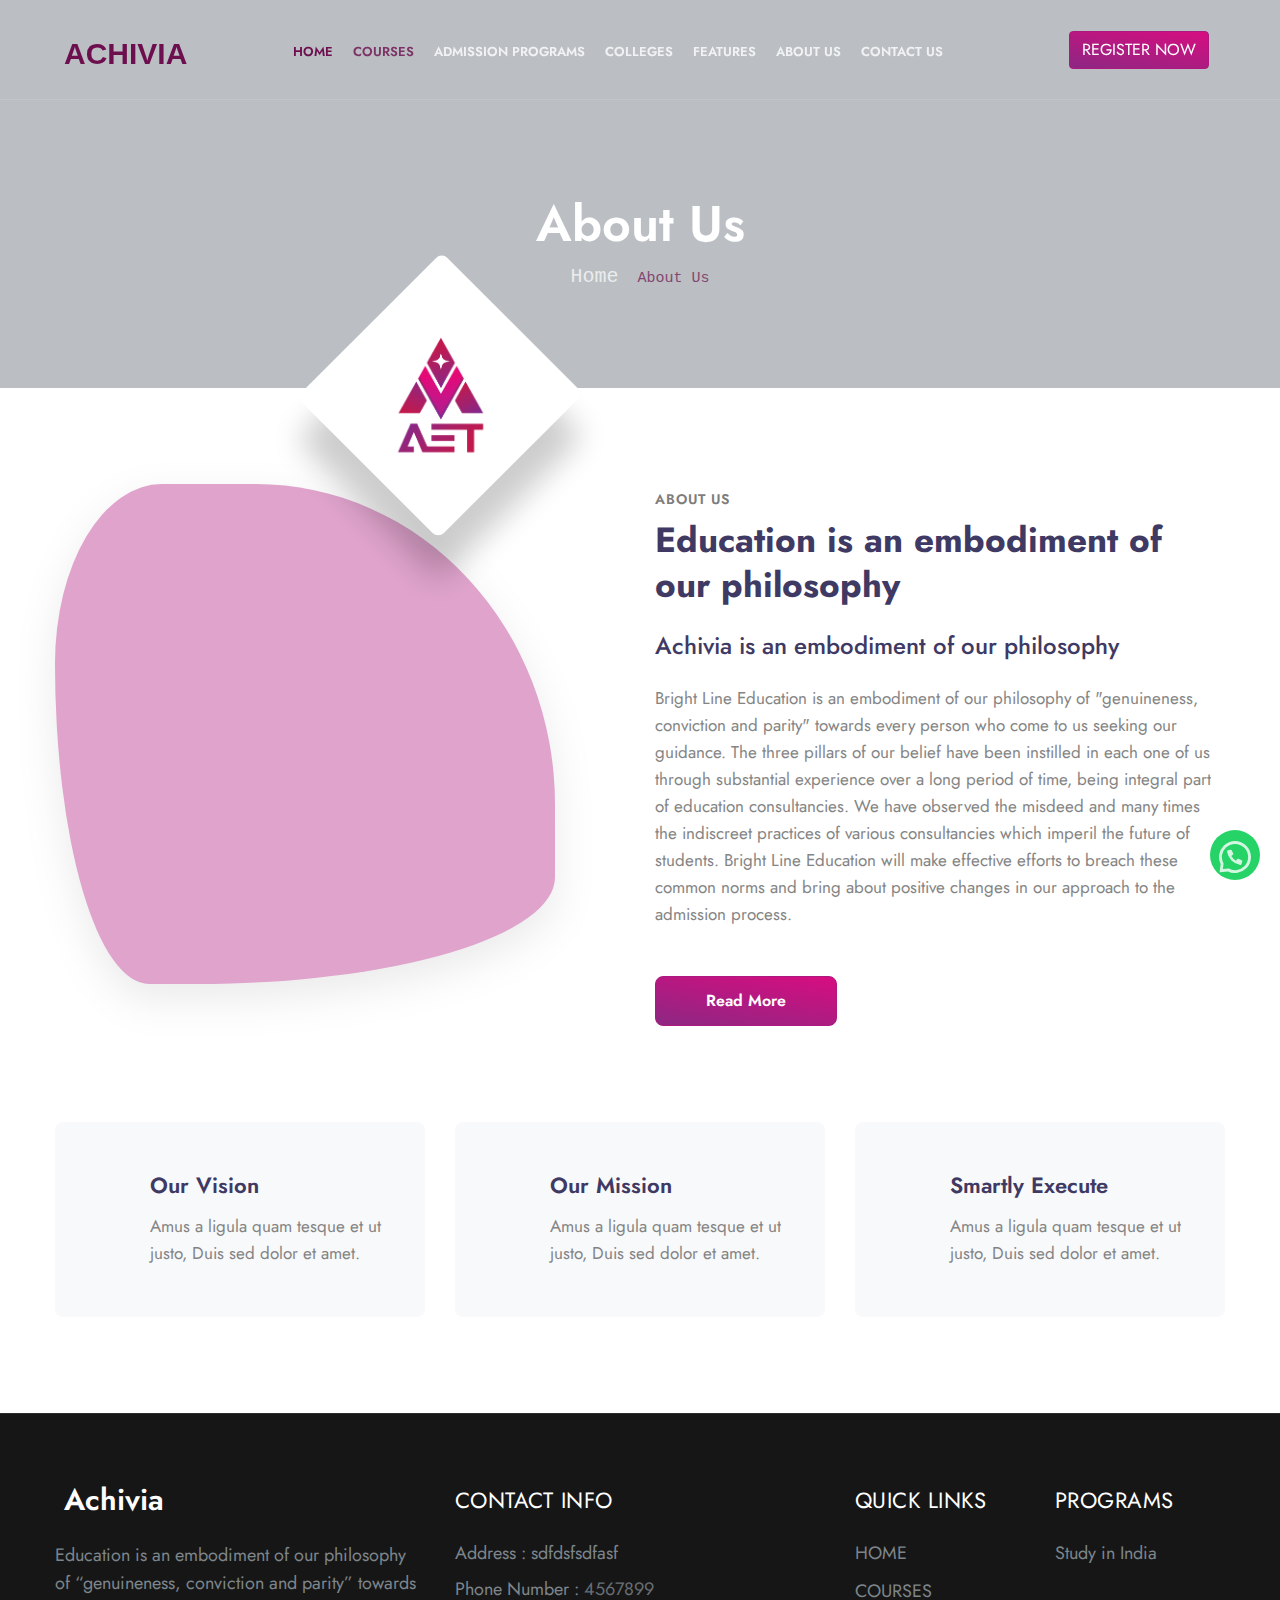
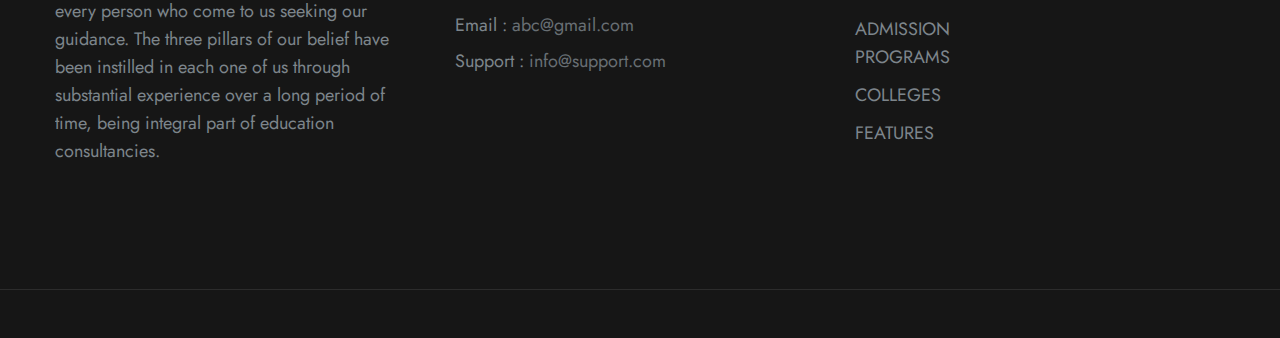
==== commit 1ea20f62: "contact page edited" ====
--- a/about.html
+++ b/about.html
@@ -61,7 +61,7 @@
                             <a id="text5" class="nav-link" href="about.html">About Us</a>
                         </li>
                         <li class="nav-item @@contact__active">
-                            <a id="text6" class="nav-link" href="">Contact</a>
+                            <a id="text6" class="nav-link" href="contact.html">Contact Us</a>
                         </li>
                         <li class="nav-item @@contact__active">
                             <a type="button" id="reg-btn" style="display: none; font-size: 14px;"
@@ -110,7 +110,9 @@
         <div class="breadcrumb-bg breadcrumb-bg-about py-5">
             <div class="container py-lg-5 py-md-4">
                 <h2 class="title pt-md-5 pt-4">About Us</h2>
-                <p class="inner-page-para mt-2"><a class="text-white" href="index.html"><samp>Home</samp></a> <i style="font-size: 13px;" class="fas fa-chevron-right"></i> <samp style="font-size: 15px; color: #6d0f4f;">About Us</samp> </p>
+                <p class="inner-page-para mt-2"><a class="text-white" href="index.html"><samp>Home</samp></a> <i
+                        style="font-size: 13px;" class="fas fa-chevron-right"></i> <samp
+                        style="font-size: 15px; color: #6d0f4f;">About Us</samp> </p>
             </div>
             <div class="hero-overlay"></div>
         </div>
@@ -119,7 +121,7 @@
 
 
 
-    
+
     <section class="w3l-aboutblock1" id="about">
         <div class="midd-w3 py-5">
             <div class="container py-lg-5 py-md-4 py-2">
@@ -129,30 +131,38 @@
                             <img src="assets/images/about2.jpg" alt="" class="img-fluid radius-image-full">
                             <div class="bg-shape"> </div>
                             <div style="    background-color: #ffffff;" class="imginfo__box">
-                                <img class="brand-logo"  style="  box-shadow: 0 0px 0px 0 rgb(0 0 0 / 20%);-webkit-box-shadow: 0 0px 0px 0 rgb(0 0 0 / 20%);    -webkit-border-radius: 0% 0% 0% 0% / 0% 0% 0% 0%;    transform: rotate(-45deg);" src="assets/images/AETlogoc.png"  alt="">
+                                <img class="brand-logo"
+                                    style="  box-shadow: 0 0px 0px 0 rgb(0 0 0 / 20%);-webkit-box-shadow: 0 0px 0px 0 rgb(0 0 0 / 20%);    -webkit-border-radius: 0% 0% 0% 0% / 0% 0% 0% 0%;    transform: rotate(-45deg);"
+                                    src="assets/images/AETlogoc.png" alt="">
                             </div>
                         </div>
                     </div>
                     <div class="col-lg-6 mt-lg-0 mt-5 about-right-faq align-self">
                         <h5 class="title-small mb-1">About Us</h5>
                         <h3 class="title-big">Education is an embodiment of our philosophy</h3>
-                        <h4 class="mt-4">Education is an embodiment of our philosophy</h4>
-                        <p class="mt-4">Bright Line Education is an embodiment of our philosophy of "genuineness, conviction and parity"
-                             towards every person who come to us seeking our guidance. The three pillars of our belief have been instilled 
-                             in each one of us through substantial experience over a long period of time, being integral part of education
-                              consultancies. We have observed the misdeed and many times the indiscreet practices of various consultancies 
-                              which imperil the future of students. Bright Line Education will make effective efforts to breach these common
-                               norms and bring about positive changes in our approach to the admission process.</p>
+                        <h4 class="mt-4">Achivia is an embodiment of our philosophy</h4>
+                        <p class="mt-4">Bright Line Education is an embodiment of our philosophy of "genuineness,
+                            conviction and parity"
+                            towards every person who come to us seeking our guidance. The three pillars of our belief
+                            have been instilled
+                            in each one of us through substantial experience over a long period of time, being integral
+                            part of education
+                            consultancies. We have observed the misdeed and many times the indiscreet practices of
+                            various consultancies
+                            which imperil the future of students. Bright Line Education will make effective efforts to
+                            breach these common
+                            norms and bring about positive changes in our approach to the admission process.</p>
                         <a class="btn btn-primary btn-style mt-md-5 mt-4 mr-md-4 mr-3" href="#about"> Read More </a>
-    
-                       
+
+
                         <!-- dialog itself, mfp-hide class is required to make dialog hidden -->
                         <div id="small-dialog1" class="zoom-anim-dialog mfp-hide">
-                            <iframe src="https://www.youtube.com/embed/2N247cY2bEw" allow="autoplay; fullscreen" allowfullscreen=""></iframe>
+                            <iframe src="https://www.youtube.com/embed/2N247cY2bEw" allow="autoplay; fullscreen"
+                                allowfullscreen=""></iframe>
                         </div>
                     </div>
                 </div>
-    
+
                 <div class="row justify-content-center mt-5 pt-lg-5">
                     <div class="col-lg-4 col-md-6 grids-feature">
                         <div class="area-box">
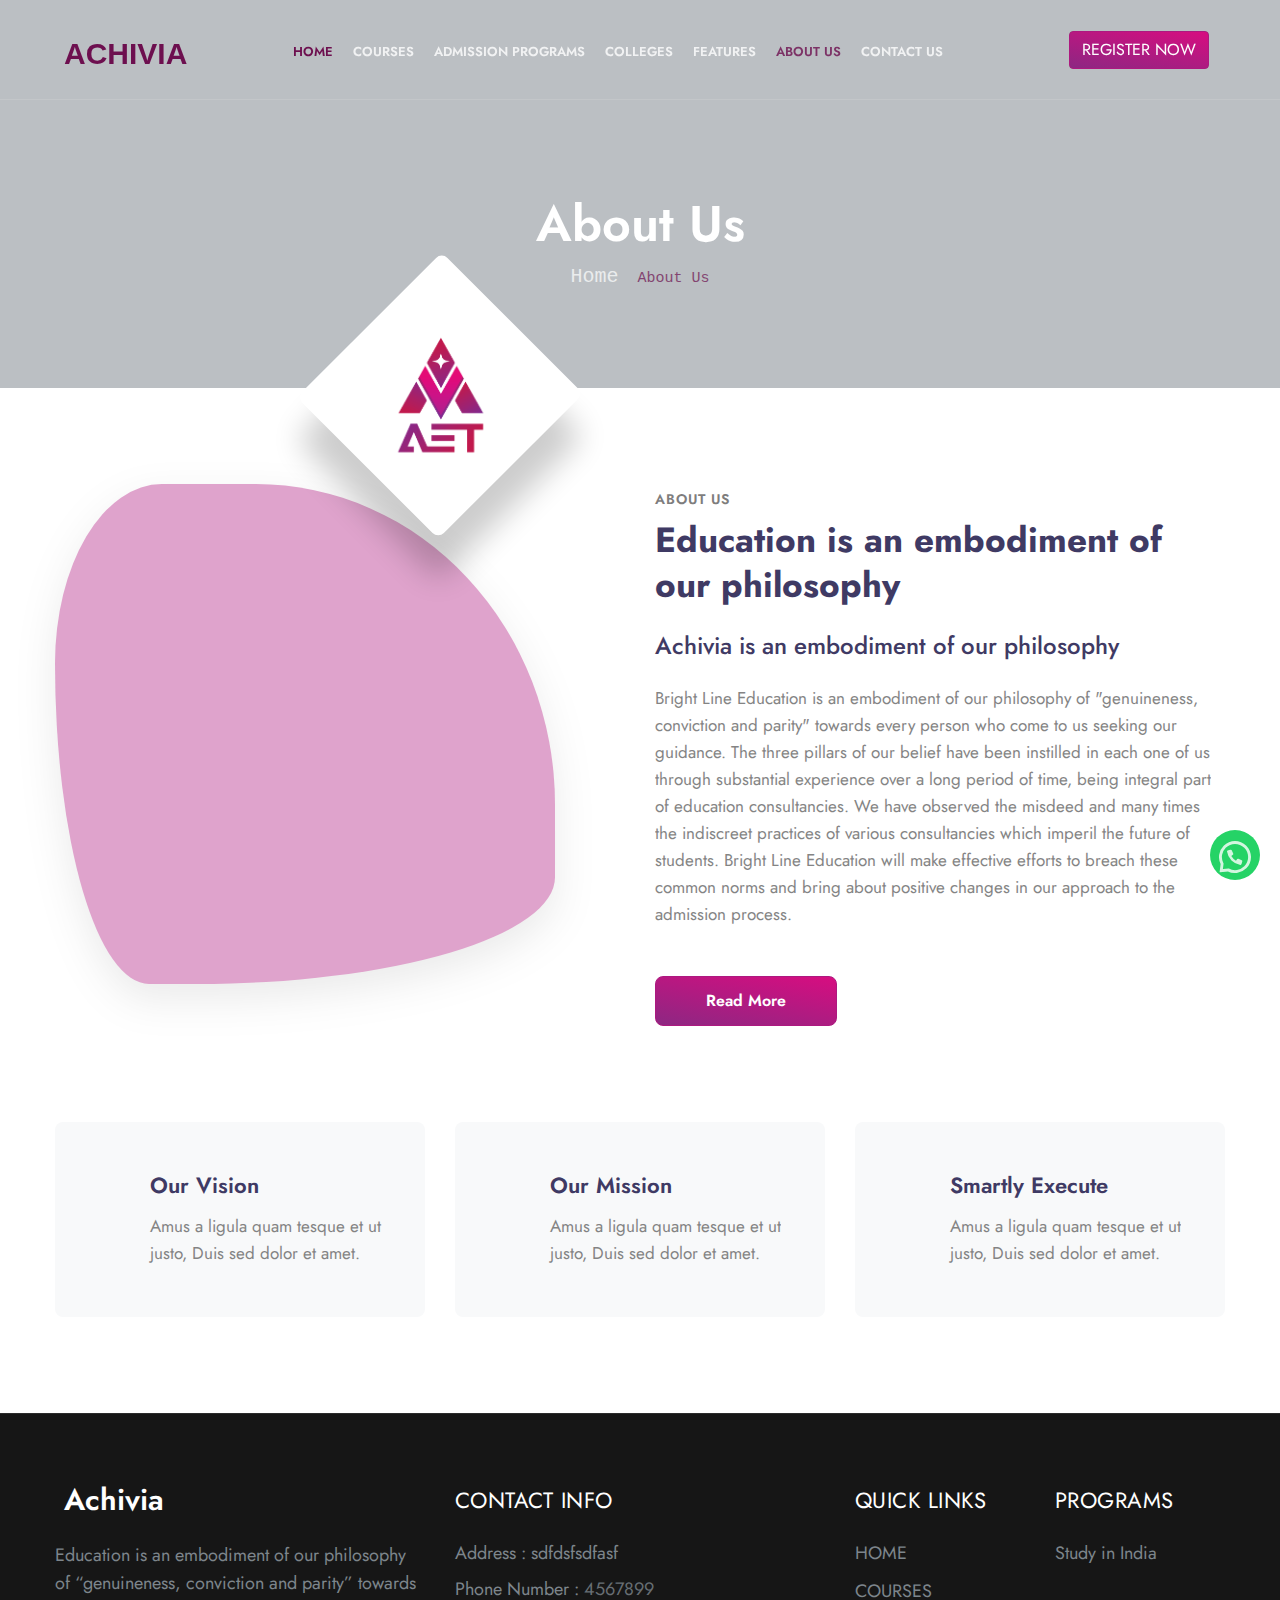
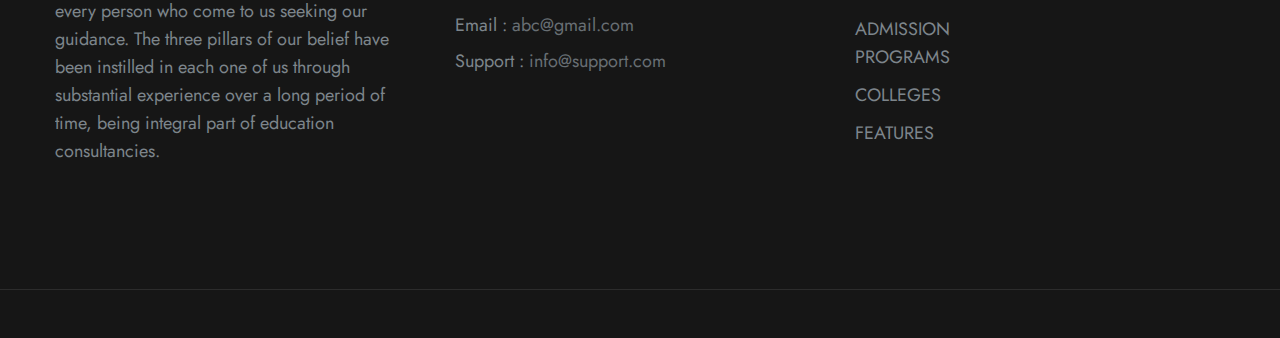
==== commit def8fb9b: "header nav bar edited" ====
--- a/about.html
+++ b/about.html
@@ -46,7 +46,7 @@
                             <a style="color: #6d0f4f;" class="nav-link" href="index.html">Home</a>
                         </li>
                         <li class="nav-item @@services__active">
-                            <a style="color: #6d0f4f;" id="text1" class="nav-link" href="courses.html">courses</a>
+                            <a  id="text1" class="nav-link" href="courses.html">courses</a>
                         </li>
                         <li class="nav-item @@about__active">
                             <a id="text2" class="nav-link" href="admission-programs.html">Admission Programs</a>
@@ -55,10 +55,10 @@
                             <a id="text3" class="nav-link" href="colleges.html">colleges</a>
                         </li>
                         <li class="nav-item @@about__active">
-                            <a id="text4" class="nav-link" href="">features</a>
+                            <a id="text4" class="nav-link" href="features.html">features</a>
                         </li>
                         <li class="nav-item @@about__active">
-                            <a id="text5" class="nav-link" href="about.html">About Us</a>
+                            <a style="color: #6d0f4f;"  id="text5" class="nav-link" href="about.html">About Us</a>
                         </li>
                         <li class="nav-item @@contact__active">
                             <a id="text6" class="nav-link" href="contact.html">Contact Us</a>
